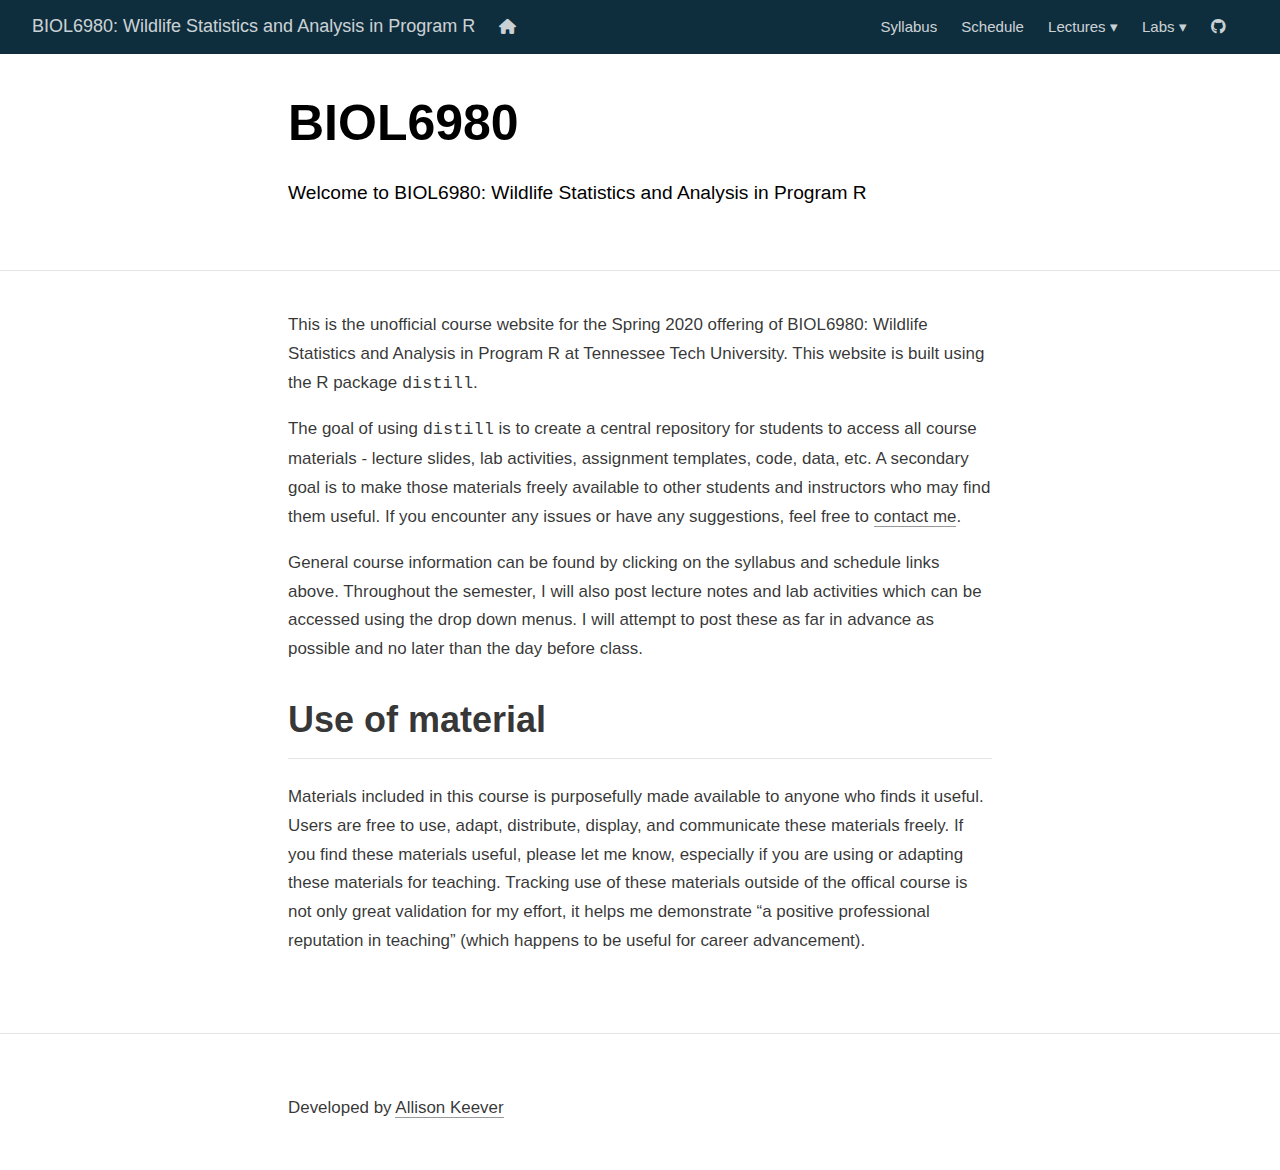
==== docs/index.html @ 0ca88bdc "Sets up structure of website" ====
<!DOCTYPE html>

<html xmlns="http://www.w3.org/1999/xhtml" lang="" xml:lang="">

<head>
  <meta charset="utf-8"/>
  <meta name="viewport" content="width=device-width, initial-scale=1"/>
  <meta http-equiv="X-UA-Compatible" content="IE=Edge,chrome=1"/>
  <meta name="generator" content="distill" />

  <style type="text/css">
  /* Hide doc at startup (prevent jankiness while JS renders/transforms) */
  body {
    visibility: hidden;
  }
  </style>

 <!--radix_placeholder_import_source-->
 <!--/radix_placeholder_import_source-->

<style type="text/css">code{white-space: pre;}</style>
<style type="text/css" data-origin="pandoc">
pre > code.sourceCode { white-space: pre; position: relative; }
pre > code.sourceCode > span { display: inline-block; line-height: 1.25; }
pre > code.sourceCode > span:empty { height: 1.2em; }
.sourceCode { overflow: visible; }
code.sourceCode > span { color: inherit; text-decoration: inherit; }
div.sourceCode { margin: 1em 0; }
pre.sourceCode { margin: 0; }
@media screen {
div.sourceCode { overflow: auto; }
}
@media print {
pre > code.sourceCode { white-space: pre-wrap; }
pre > code.sourceCode > span { text-indent: -5em; padding-left: 5em; }
}
pre.numberSource code
  { counter-reset: source-line 0; }
pre.numberSource code > span
  { position: relative; left: -4em; counter-increment: source-line; }
pre.numberSource code > span > a:first-child::before
  { content: counter(source-line);
    position: relative; left: -1em; text-align: right; vertical-align: baseline;
    border: none; display: inline-block;
    -webkit-touch-callout: none; -webkit-user-select: none;
    -khtml-user-select: none; -moz-user-select: none;
    -ms-user-select: none; user-select: none;
    padding: 0 4px; width: 4em;
    color: #aaaaaa;
  }
pre.numberSource { margin-left: 3em; border-left: 1px solid #aaaaaa;  padding-left: 4px; }
div.sourceCode
  { color: #00769e; background-color: #f1f3f5; }
@media screen {
pre > code.sourceCode > span > a:first-child::before { text-decoration: underline; }
}
code span { color: #00769e; } /* Normal */
code span.al { color: #ad0000; } /* Alert */
code span.an { color: #5e5e5e; } /* Annotation */
code span.at { color: #657422; } /* Attribute */
code span.bn { color: #ad0000; } /* BaseN */
code span.bu { } /* BuiltIn */
code span.cf { color: #00769e; } /* ControlFlow */
code span.ch { color: #20794d; } /* Char */
code span.cn { color: #8f5902; } /* Constant */
code span.co { color: #5e5e5e; } /* Comment */
code span.cv { color: #5e5e5e; font-style: italic; } /* CommentVar */
code span.do { color: #5e5e5e; font-style: italic; } /* Documentation */
code span.dt { color: #ad0000; } /* DataType */
code span.dv { color: #ad0000; } /* DecVal */
code span.er { color: #ad0000; } /* Error */
code span.ex { } /* Extension */
code span.fl { color: #ad0000; } /* Float */
code span.fu { color: #4758ab; } /* Function */
code span.im { } /* Import */
code span.in { color: #5e5e5e; } /* Information */
code span.kw { color: #00769e; } /* Keyword */
code span.op { color: #5e5e5e; } /* Operator */
code span.ot { color: #00769e; } /* Other */
code span.pp { color: #ad0000; } /* Preprocessor */
code span.sc { color: #5e5e5e; } /* SpecialChar */
code span.ss { color: #20794d; } /* SpecialString */
code span.st { color: #20794d; } /* String */
code span.va { color: #111111; } /* Variable */
code span.vs { color: #20794d; } /* VerbatimString */
code span.wa { color: #5e5e5e; font-style: italic; } /* Warning */
</style>


  <!--radix_placeholder_meta_tags-->
  <title>BIOL6980: Wildlife Statistics and Analysis in Program R: BIOL6980</title>

  <meta property="description" itemprop="description" content="Welcome to BIOL6980: Wildlife Statistics and Analysis in Program R"/>



  <!--  https://developers.facebook.com/docs/sharing/webmasters#markup -->
  <meta property="og:title" content="BIOL6980: Wildlife Statistics and Analysis in Program R: BIOL6980"/>
  <meta property="og:type" content="article"/>
  <meta property="og:description" content="Welcome to BIOL6980: Wildlife Statistics and Analysis in Program R"/>
  <meta property="og:locale" content="en_US"/>
  <meta property="og:site_name" content="BIOL6980: Wildlife Statistics and Analysis in Program R"/>

  <!--  https://dev.twitter.com/cards/types/summary -->
  <meta property="twitter:card" content="summary"/>
  <meta property="twitter:title" content="BIOL6980: Wildlife Statistics and Analysis in Program R: BIOL6980"/>
  <meta property="twitter:description" content="Welcome to BIOL6980: Wildlife Statistics and Analysis in Program R"/>

  <!--/radix_placeholder_meta_tags-->
  <!--radix_placeholder_rmarkdown_metadata-->

  <script type="text/json" id="radix-rmarkdown-metadata">
  {"type":"list","attributes":{"names":{"type":"character","attributes":{},"value":["title","description","site"]}},"value":[{"type":"character","attributes":{},"value":["BIOL6980"]},{"type":"character","attributes":{},"value":["Welcome to BIOL6980: Wildlife Statistics and Analysis in Program R \n"]},{"type":"character","attributes":{},"value":["distill::distill_website"]}]}
  </script>
  <!--/radix_placeholder_rmarkdown_metadata-->
  <!--radix_placeholder_navigation_in_header-->
  <meta name="distill:offset" content=""/>

  <script type="application/javascript">

    window.headroom_prevent_pin = false;

    window.document.addEventListener("DOMContentLoaded", function (event) {

      // initialize headroom for banner
      var header = $('header').get(0);
      var headerHeight = header.offsetHeight;
      var headroom = new Headroom(header, {
        tolerance: 5,
        onPin : function() {
          if (window.headroom_prevent_pin) {
            window.headroom_prevent_pin = false;
            headroom.unpin();
          }
        }
      });
      headroom.init();
      if(window.location.hash)
        headroom.unpin();
      $(header).addClass('headroom--transition');

      // offset scroll location for banner on hash change
      // (see: https://github.com/WickyNilliams/headroom.js/issues/38)
      window.addEventListener("hashchange", function(event) {
        window.scrollTo(0, window.pageYOffset - (headerHeight + 25));
      });

      // responsive menu
      $('.distill-site-header').each(function(i, val) {
        var topnav = $(this);
        var toggle = topnav.find('.nav-toggle');
        toggle.on('click', function() {
          topnav.toggleClass('responsive');
        });
      });

      // nav dropdowns
      $('.nav-dropbtn').click(function(e) {
        $(this).next('.nav-dropdown-content').toggleClass('nav-dropdown-active');
        $(this).parent().siblings('.nav-dropdown')
           .children('.nav-dropdown-content').removeClass('nav-dropdown-active');
      });
      $("body").click(function(e){
        $('.nav-dropdown-content').removeClass('nav-dropdown-active');
      });
      $(".nav-dropdown").click(function(e){
        e.stopPropagation();
      });
    });
  </script>

  <style type="text/css">

  /* Theme (user-documented overrideables for nav appearance) */

  .distill-site-nav {
    color: rgba(255, 255, 255, 0.8);
    background-color: #0F2E3D;
    font-size: 15px;
    font-weight: 300;
  }

  .distill-site-nav a {
    color: inherit;
    text-decoration: none;
  }

  .distill-site-nav a:hover {
    color: white;
  }

  @media print {
    .distill-site-nav {
      display: none;
    }
  }

  .distill-site-header {

  }

  .distill-site-footer {

  }


  /* Site Header */

  .distill-site-header {
    width: 100%;
    box-sizing: border-box;
    z-index: 3;
  }

  .distill-site-header .nav-left {
    display: inline-block;
    margin-left: 8px;
  }

  @media screen and (max-width: 768px) {
    .distill-site-header .nav-left {
      margin-left: 0;
    }
  }


  .distill-site-header .nav-right {
    float: right;
    margin-right: 8px;
  }

  .distill-site-header a,
  .distill-site-header .title {
    display: inline-block;
    text-align: center;
    padding: 14px 10px 14px 10px;
  }

  .distill-site-header .title {
    font-size: 18px;
    min-width: 150px;
  }

  .distill-site-header .logo {
    padding: 0;
  }

  .distill-site-header .logo img {
    display: none;
    max-height: 20px;
    width: auto;
    margin-bottom: -4px;
  }

  .distill-site-header .nav-image img {
    max-height: 18px;
    width: auto;
    display: inline-block;
    margin-bottom: -3px;
  }



  @media screen and (min-width: 1000px) {
    .distill-site-header .logo img {
      display: inline-block;
    }
    .distill-site-header .nav-left {
      margin-left: 20px;
    }
    .distill-site-header .nav-right {
      margin-right: 20px;
    }
    .distill-site-header .title {
      padding-left: 12px;
    }
  }


  .distill-site-header .nav-toggle {
    display: none;
  }

  .nav-dropdown {
    display: inline-block;
    position: relative;
  }

  .nav-dropdown .nav-dropbtn {
    border: none;
    outline: none;
    color: rgba(255, 255, 255, 0.8);
    padding: 16px 10px;
    background-color: transparent;
    font-family: inherit;
    font-size: inherit;
    font-weight: inherit;
    margin: 0;
    margin-top: 1px;
    z-index: 2;
  }

  .nav-dropdown-content {
    display: none;
    position: absolute;
    background-color: white;
    min-width: 200px;
    border: 1px solid rgba(0,0,0,0.15);
    border-radius: 4px;
    box-shadow: 0px 8px 16px 0px rgba(0,0,0,0.1);
    z-index: 1;
    margin-top: 2px;
    white-space: nowrap;
    padding-top: 4px;
    padding-bottom: 4px;
  }

  .nav-dropdown-content hr {
    margin-top: 4px;
    margin-bottom: 4px;
    border: none;
    border-bottom: 1px solid rgba(0, 0, 0, 0.1);
  }

  .nav-dropdown-active {
    display: block;
  }

  .nav-dropdown-content a, .nav-dropdown-content .nav-dropdown-header {
    color: black;
    padding: 6px 24px;
    text-decoration: none;
    display: block;
    text-align: left;
  }

  .nav-dropdown-content .nav-dropdown-header {
    display: block;
    padding: 5px 24px;
    padding-bottom: 0;
    text-transform: uppercase;
    font-size: 14px;
    color: #999999;
    white-space: nowrap;
  }

  .nav-dropdown:hover .nav-dropbtn {
    color: white;
  }

  .nav-dropdown-content a:hover {
    background-color: #ddd;
    color: black;
  }

  .nav-right .nav-dropdown-content {
    margin-left: -45%;
    right: 0;
  }

  @media screen and (max-width: 768px) {
    .distill-site-header a, .distill-site-header .nav-dropdown  {display: none;}
    .distill-site-header a.nav-toggle {
      float: right;
      display: block;
    }
    .distill-site-header .title {
      margin-left: 0;
    }
    .distill-site-header .nav-right {
      margin-right: 0;
    }
    .distill-site-header {
      overflow: hidden;
    }
    .nav-right .nav-dropdown-content {
      margin-left: 0;
    }
  }


  @media screen and (max-width: 768px) {
    .distill-site-header.responsive {position: relative; min-height: 500px; }
    .distill-site-header.responsive a.nav-toggle {
      position: absolute;
      right: 0;
      top: 0;
    }
    .distill-site-header.responsive a,
    .distill-site-header.responsive .nav-dropdown {
      display: block;
      text-align: left;
    }
    .distill-site-header.responsive .nav-left,
    .distill-site-header.responsive .nav-right {
      width: 100%;
    }
    .distill-site-header.responsive .nav-dropdown {float: none;}
    .distill-site-header.responsive .nav-dropdown-content {position: relative;}
    .distill-site-header.responsive .nav-dropdown .nav-dropbtn {
      display: block;
      width: 100%;
      text-align: left;
    }
  }

  /* Site Footer */

  .distill-site-footer {
    width: 100%;
    overflow: hidden;
    box-sizing: border-box;
    z-index: 3;
    margin-top: 30px;
    padding-top: 30px;
    padding-bottom: 30px;
    text-align: center;
  }

  /* Headroom */

  d-title {
    padding-top: 6rem;
  }

  @media print {
    d-title {
      padding-top: 4rem;
    }
  }

  .headroom {
    z-index: 1000;
    position: fixed;
    top: 0;
    left: 0;
    right: 0;
  }

  .headroom--transition {
    transition: all .4s ease-in-out;
  }

  .headroom--unpinned {
    top: -100px;
  }

  .headroom--pinned {
    top: 0;
  }

  /* adjust viewport for navbar height */
  /* helps vertically center bootstrap (non-distill) content */
  .min-vh-100 {
    min-height: calc(100vh - 100px) !important;
  }

  </style>

  <script src="site_libs/jquery-3.6.0/jquery-3.6.0.min.js"></script>
  <link href="site_libs/font-awesome-6.4.2/css/all.min.css" rel="stylesheet"/>
  <link href="site_libs/font-awesome-6.4.2/css/v4-shims.min.css" rel="stylesheet"/>
  <script src="site_libs/headroom-0.9.4/headroom.min.js"></script>
  <script src="site_libs/autocomplete-0.37.1/autocomplete.min.js"></script>
  <script src="site_libs/fuse-6.4.1/fuse.min.js"></script>

  <script type="application/javascript">

  function getMeta(metaName) {
    var metas = document.getElementsByTagName('meta');
    for (let i = 0; i < metas.length; i++) {
      if (metas[i].getAttribute('name') === metaName) {
        return metas[i].getAttribute('content');
      }
    }
    return '';
  }

  function offsetURL(url) {
    var offset = getMeta('distill:offset');
    return offset ? offset + '/' + url : url;
  }

  function createFuseIndex() {

    // create fuse index
    var options = {
      keys: [
        { name: 'title', weight: 20 },
        { name: 'categories', weight: 15 },
        { name: 'description', weight: 10 },
        { name: 'contents', weight: 5 },
      ],
      ignoreLocation: true,
      threshold: 0
    };
    var fuse = new window.Fuse([], options);

    // fetch the main search.json
    return fetch(offsetURL('search.json'))
      .then(function(response) {
        if (response.status == 200) {
          return response.json().then(function(json) {
            // index main articles
            json.articles.forEach(function(article) {
              fuse.add(article);
            });
            // download collections and index their articles
            return Promise.all(json.collections.map(function(collection) {
              return fetch(offsetURL(collection)).then(function(response) {
                if (response.status === 200) {
                  return response.json().then(function(articles) {
                    articles.forEach(function(article) {
                      fuse.add(article);
                    });
                  })
                } else {
                  return Promise.reject(
                    new Error('Unexpected status from search index request: ' +
                              response.status)
                  );
                }
              });
            })).then(function() {
              return fuse;
            });
          });

        } else {
          return Promise.reject(
            new Error('Unexpected status from search index request: ' +
                        response.status)
          );
        }
      });
  }

  window.document.addEventListener("DOMContentLoaded", function (event) {

    // get search element (bail if we don't have one)
    var searchEl = window.document.getElementById('distill-search');
    if (!searchEl)
      return;

    createFuseIndex()
      .then(function(fuse) {

        // make search box visible
        searchEl.classList.remove('hidden');

        // initialize autocomplete
        var options = {
          autoselect: true,
          hint: false,
          minLength: 2,
        };
        window.autocomplete(searchEl, options, [{
          source: function(query, callback) {
            const searchOptions = {
              isCaseSensitive: false,
              shouldSort: true,
              minMatchCharLength: 2,
              limit: 10,
            };
            var results = fuse.search(query, searchOptions);
            callback(results
              .map(function(result) { return result.item; })
            );
          },
          templates: {
            suggestion: function(suggestion) {
              var img = suggestion.preview && Object.keys(suggestion.preview).length > 0
                ? `<img src="${offsetURL(suggestion.preview)}"</img>`
                : '';
              var html = `
                <div class="search-item">
                  <h3>${suggestion.title}</h3>
                  <div class="search-item-description">
                    ${suggestion.description || ''}
                  </div>
                  <div class="search-item-preview">
                    ${img}
                  </div>
                </div>
              `;
              return html;
            }
          }
        }]).on('autocomplete:selected', function(event, suggestion) {
          window.location.href = offsetURL(suggestion.path);
        });
        // remove inline display style on autocompleter (we want to
        // manage responsive display via css)
        $('.algolia-autocomplete').css("display", "");
      })
      .catch(function(error) {
        console.log(error);
      });

  });

  </script>

  <style type="text/css">

  .nav-search {
    font-size: x-small;
  }

  /* Algolioa Autocomplete */

  .algolia-autocomplete {
    display: inline-block;
    margin-left: 10px;
    vertical-align: sub;
    background-color: white;
    color: black;
    padding: 6px;
    padding-top: 8px;
    padding-bottom: 0;
    border-radius: 6px;
    border: 1px #0F2E3D solid;
    width: 180px;
  }


  @media screen and (max-width: 768px) {
    .distill-site-nav .algolia-autocomplete {
      display: none;
      visibility: hidden;
    }
    .distill-site-nav.responsive .algolia-autocomplete {
      display: inline-block;
      visibility: visible;
    }
    .distill-site-nav.responsive .algolia-autocomplete .aa-dropdown-menu {
      margin-left: 0;
      width: 400px;
      max-height: 400px;
    }
  }

  .algolia-autocomplete .aa-input, .algolia-autocomplete .aa-hint {
    width: 90%;
    outline: none;
    border: none;
  }

  .algolia-autocomplete .aa-hint {
    color: #999;
  }
  .algolia-autocomplete .aa-dropdown-menu {
    width: 550px;
    max-height: 70vh;
    overflow-x: visible;
    overflow-y: scroll;
    padding: 5px;
    margin-top: 3px;
    margin-left: -150px;
    background-color: #fff;
    border-radius: 5px;
    border: 1px solid #999;
    border-top: none;
  }

  .algolia-autocomplete .aa-dropdown-menu .aa-suggestion {
    cursor: pointer;
    padding: 5px 4px;
    border-bottom: 1px solid #eee;
  }

  .algolia-autocomplete .aa-dropdown-menu .aa-suggestion:last-of-type {
    border-bottom: none;
    margin-bottom: 2px;
  }

  .algolia-autocomplete .aa-dropdown-menu .aa-suggestion .search-item {
    overflow: hidden;
    font-size: 0.8em;
    line-height: 1.4em;
  }

  .algolia-autocomplete .aa-dropdown-menu .aa-suggestion .search-item h3 {
    font-size: 1rem;
    margin-block-start: 0;
    margin-block-end: 5px;
  }

  .algolia-autocomplete .aa-dropdown-menu .aa-suggestion .search-item-description {
    display: inline-block;
    overflow: hidden;
    height: 2.8em;
    width: 80%;
    margin-right: 4%;
  }

  .algolia-autocomplete .aa-dropdown-menu .aa-suggestion .search-item-preview {
    display: inline-block;
    width: 15%;
  }

  .algolia-autocomplete .aa-dropdown-menu .aa-suggestion .search-item-preview img {
    height: 3em;
    width: auto;
    display: none;
  }

  .algolia-autocomplete .aa-dropdown-menu .aa-suggestion .search-item-preview img[src] {
    display: initial;
  }

  .algolia-autocomplete .aa-dropdown-menu .aa-suggestion.aa-cursor {
    background-color: #eee;
  }
  .algolia-autocomplete .aa-dropdown-menu .aa-suggestion em {
    font-weight: bold;
    font-style: normal;
  }

  </style>


  <!--/radix_placeholder_navigation_in_header-->
  <!--radix_placeholder_distill-->

  <style type="text/css">

  body {
    background-color: white;
  }

  .pandoc-table {
    width: 100%;
  }

  .pandoc-table>caption {
    margin-bottom: 10px;
  }

  .pandoc-table th:not([align]) {
    text-align: left;
  }

  .pagedtable-footer {
    font-size: 15px;
  }

  d-byline .byline {
    grid-template-columns: 2fr 2fr;
  }

  d-byline .byline h3 {
    margin-block-start: 1.5em;
  }

  d-byline .byline .authors-affiliations h3 {
    margin-block-start: 0.5em;
  }

  .authors-affiliations .orcid-id {
    width: 16px;
    height:16px;
    margin-left: 4px;
    margin-right: 4px;
    vertical-align: middle;
    padding-bottom: 2px;
  }

  d-title .dt-tags {
    margin-top: 1em;
    grid-column: text;
  }

  .dt-tags .dt-tag {
    text-decoration: none;
    display: inline-block;
    color: rgba(0,0,0,0.6);
    padding: 0em 0.4em;
    margin-right: 0.5em;
    margin-bottom: 0.4em;
    font-size: 70%;
    border: 1px solid rgba(0,0,0,0.2);
    border-radius: 3px;
    text-transform: uppercase;
    font-weight: 500;
  }

  d-article table.gt_table td,
  d-article table.gt_table th {
    border-bottom: none;
    font-size: 100%;
  }

  .html-widget {
    margin-bottom: 2.0em;
  }

  .l-screen-inset {
    padding-right: 16px;
  }

  .l-screen .caption {
    margin-left: 10px;
  }

  .shaded {
    background: rgb(247, 247, 247);
    padding-top: 20px;
    padding-bottom: 20px;
    border-top: 1px solid rgba(0, 0, 0, 0.1);
    border-bottom: 1px solid rgba(0, 0, 0, 0.1);
  }

  .shaded .html-widget {
    margin-bottom: 0;
    border: 1px solid rgba(0, 0, 0, 0.1);
  }

  .shaded .shaded-content {
    background: white;
  }

  .text-output {
    margin-top: 0;
    line-height: 1.5em;
  }

  .hidden {
    display: none !important;
  }

  hr.section-separator {
    border: none;
    border-top: 1px solid rgba(0, 0, 0, 0.1);
    margin: 0px;
  }


  d-byline {
    border-top: none;
  }

  d-article {
    padding-top: 2.5rem;
    padding-bottom: 30px;
    border-top: none;
  }

  d-appendix {
    padding-top: 30px;
  }

  d-article>p>img {
    width: 100%;
  }

  d-article h2 {
    margin: 1rem 0 1.5rem 0;
  }

  d-article h3 {
    margin-top: 1.5rem;
  }

  d-article iframe {
    border: 1px solid rgba(0, 0, 0, 0.1);
    margin-bottom: 2.0em;
    width: 100%;
  }

  /* Tweak code blocks */

  d-article div.sourceCode code,
  d-article pre code {
    font-family: Consolas, Monaco, 'Andale Mono', 'Ubuntu Mono', monospace;
  }

  d-article pre,
  d-article div.sourceCode,
  d-article div.sourceCode pre {
    overflow: auto;
  }

  d-article div.sourceCode {
    background-color: white;
  }

  d-article div.sourceCode pre {
    padding-left: 10px;
    font-size: 12px;
    border-left: 2px solid rgba(0,0,0,0.1);
  }

  d-article pre {
    font-size: 12px;
    color: black;
    background: none;
    margin-top: 0;
    text-align: left;
    white-space: pre;
    word-spacing: normal;
    word-break: normal;
    word-wrap: normal;
    line-height: 1.5;

    -moz-tab-size: 4;
    -o-tab-size: 4;
    tab-size: 4;

    -webkit-hyphens: none;
    -moz-hyphens: none;
    -ms-hyphens: none;
    hyphens: none;
  }

  d-article pre a {
    border-bottom: none;
  }

  d-article pre a:hover {
    border-bottom: none;
    text-decoration: underline;
  }

  d-article details {
    grid-column: text;
    margin-bottom: 0.8em;
  }

  @media(min-width: 768px) {

  d-article pre,
  d-article div.sourceCode,
  d-article div.sourceCode pre {
    overflow: visible !important;
  }

  d-article div.sourceCode pre {
    padding-left: 18px;
    font-size: 14px;
  }

  /* tweak for Pandoc numbered line within distill */
  d-article pre.numberSource code > span {
      left: -2em;
  }

  d-article pre {
    font-size: 14px;
  }

  }

  figure img.external {
    background: white;
    border: 1px solid rgba(0, 0, 0, 0.1);
    box-shadow: 0 1px 8px rgba(0, 0, 0, 0.1);
    padding: 18px;
    box-sizing: border-box;
  }

  /* CSS for d-contents */

  .d-contents {
    grid-column: text;
    color: rgba(0,0,0,0.8);
    font-size: 0.9em;
    padding-bottom: 1em;
    margin-bottom: 1em;
    padding-bottom: 0.5em;
    margin-bottom: 1em;
    padding-left: 0.25em;
    justify-self: start;
  }

  @media(min-width: 1000px) {
    .d-contents.d-contents-float {
      height: 0;
      grid-column-start: 1;
      grid-column-end: 4;
      justify-self: center;
      padding-right: 3em;
      padding-left: 2em;
    }
  }

  .d-contents nav h3 {
    font-size: 18px;
    margin-top: 0;
    margin-bottom: 1em;
  }

  .d-contents li {
    list-style-type: none
  }

  .d-contents nav > ul {
    padding-left: 0;
  }

  .d-contents ul {
    padding-left: 1em
  }

  .d-contents nav ul li {
    margin-top: 0.6em;
    margin-bottom: 0.2em;
  }

  .d-contents nav a {
    font-size: 13px;
    border-bottom: none;
    text-decoration: none
    color: rgba(0, 0, 0, 0.8);
  }

  .d-contents nav a:hover {
    text-decoration: underline solid rgba(0, 0, 0, 0.6)
  }

  .d-contents nav > ul > li > a {
    font-weight: 600;
  }

  .d-contents nav > ul > li > ul {
    font-weight: inherit;
  }

  .d-contents nav > ul > li > ul > li {
    margin-top: 0.2em;
  }


  .d-contents nav ul {
    margin-top: 0;
    margin-bottom: 0.25em;
  }

  .d-article-with-toc h2:nth-child(2) {
    margin-top: 0;
  }


  /* Figure */

  .figure {
    position: relative;
    margin-bottom: 2.5em;
    margin-top: 1.5em;
  }

  .figure .caption {
    color: rgba(0, 0, 0, 0.6);
    font-size: 12px;
    line-height: 1.5em;
  }

  .figure img.external {
    background: white;
    border: 1px solid rgba(0, 0, 0, 0.1);
    box-shadow: 0 1px 8px rgba(0, 0, 0, 0.1);
    padding: 18px;
    box-sizing: border-box;
  }

  .figure .caption a {
    color: rgba(0, 0, 0, 0.6);
  }

  .figure .caption b,
  .figure .caption strong, {
    font-weight: 600;
    color: rgba(0, 0, 0, 1.0);
  }

  /* Citations */

  d-article .citation {
    color: inherit;
    cursor: inherit;
  }

  div.hanging-indent{
    margin-left: 1em; text-indent: -1em;
  }

  /* Citation hover box */

  .tippy-box[data-theme~=light-border] {
    background-color: rgba(250, 250, 250, 0.95);
  }

  .tippy-content > p {
    margin-bottom: 0;
    padding: 2px;
  }


  /* Tweak 1000px media break to show more text */

  @media(min-width: 1000px) {
    .base-grid,
    distill-header,
    d-title,
    d-abstract,
    d-article,
    d-appendix,
    distill-appendix,
    d-byline,
    d-footnote-list,
    d-citation-list,
    distill-footer {
      grid-template-columns: [screen-start] 1fr [page-start kicker-start] 80px [middle-start] 50px [text-start kicker-end] 65px 65px 65px 65px 65px 65px 65px 65px [text-end gutter-start] 65px [middle-end] 65px [page-end gutter-end] 1fr [screen-end];
      grid-column-gap: 16px;
    }

    .grid {
      grid-column-gap: 16px;
    }

    d-article {
      font-size: 1.06rem;
      line-height: 1.7em;
    }
    figure .caption, .figure .caption, figure figcaption {
      font-size: 13px;
    }
  }

  @media(min-width: 1180px) {
    .base-grid,
    distill-header,
    d-title,
    d-abstract,
    d-article,
    d-appendix,
    distill-appendix,
    d-byline,
    d-footnote-list,
    d-citation-list,
    distill-footer {
      grid-template-columns: [screen-start] 1fr [page-start kicker-start] 60px [middle-start] 60px [text-start kicker-end] 60px 60px 60px 60px 60px 60px 60px 60px [text-end gutter-start] 60px [middle-end] 60px [page-end gutter-end] 1fr [screen-end];
      grid-column-gap: 32px;
    }

    .grid {
      grid-column-gap: 32px;
    }
  }


  /* Get the citation styles for the appendix (not auto-injected on render since
     we do our own rendering of the citation appendix) */

  d-appendix .citation-appendix,
  .d-appendix .citation-appendix {
    font-size: 11px;
    line-height: 15px;
    border-left: 1px solid rgba(0, 0, 0, 0.1);
    padding-left: 18px;
    border: 1px solid rgba(0,0,0,0.1);
    background: rgba(0, 0, 0, 0.02);
    padding: 10px 18px;
    border-radius: 3px;
    color: rgba(150, 150, 150, 1);
    overflow: hidden;
    margin-top: -12px;
    white-space: pre-wrap;
    word-wrap: break-word;
  }

  /* Include appendix styles here so they can be overridden */

  d-appendix {
    contain: layout style;
    font-size: 0.8em;
    line-height: 1.7em;
    margin-top: 60px;
    margin-bottom: 0;
    border-top: 1px solid rgba(0, 0, 0, 0.1);
    color: rgba(0,0,0,0.5);
    padding-top: 60px;
    padding-bottom: 48px;
  }

  d-appendix h3 {
    grid-column: page-start / text-start;
    font-size: 15px;
    font-weight: 500;
    margin-top: 1em;
    margin-bottom: 0;
    color: rgba(0,0,0,0.65);
  }

  d-appendix h3 + * {
    margin-top: 1em;
  }

  d-appendix ol {
    padding: 0 0 0 15px;
  }

  @media (min-width: 768px) {
    d-appendix ol {
      padding: 0 0 0 30px;
      margin-left: -30px;
    }
  }

  d-appendix li {
    margin-bottom: 1em;
  }

  d-appendix a {
    color: rgba(0, 0, 0, 0.6);
  }

  d-appendix > * {
    grid-column: text;
  }

  d-appendix > d-footnote-list,
  d-appendix > d-citation-list,
  d-appendix > distill-appendix {
    grid-column: screen;
  }

  /* Include footnote styles here so they can be overridden */

  d-footnote-list {
    contain: layout style;
  }

  d-footnote-list > * {
    grid-column: text;
  }

  d-footnote-list a.footnote-backlink {
    color: rgba(0,0,0,0.3);
    padding-left: 0.5em;
  }



  /* Anchor.js */

  .anchorjs-link {
    /*transition: all .25s linear; */
    text-decoration: none;
    border-bottom: none;
  }
  *:hover > .anchorjs-link {
    margin-left: -1.125em !important;
    text-decoration: none;
    border-bottom: none;
  }

  /* Social footer */

  .social_footer {
    margin-top: 30px;
    margin-bottom: 0;
    color: rgba(0,0,0,0.67);
  }

  .disqus-comments {
    margin-right: 30px;
  }

  .disqus-comment-count {
    border-bottom: 1px solid rgba(0, 0, 0, 0.4);
    cursor: pointer;
  }

  #disqus_thread {
    margin-top: 30px;
  }

  .article-sharing a {
    border-bottom: none;
    margin-right: 8px;
  }

  .article-sharing a:hover {
    border-bottom: none;
  }

  .sidebar-section.subscribe {
    font-size: 12px;
    line-height: 1.6em;
  }

  .subscribe p {
    margin-bottom: 0.5em;
  }


  .article-footer .subscribe {
    font-size: 15px;
    margin-top: 45px;
  }


  .sidebar-section.custom {
    font-size: 12px;
    line-height: 1.6em;
  }

  .custom p {
    margin-bottom: 0.5em;
  }

  /* Styles for listing layout (hide title) */
  .layout-listing d-title, .layout-listing .d-title {
    display: none;
  }

  /* Styles for posts lists (not auto-injected) */


  .posts-with-sidebar {
    padding-left: 45px;
    padding-right: 45px;
  }

  .posts-list .description h2,
  .posts-list .description p {
    font-family: -apple-system, BlinkMacSystemFont, "Segoe UI", Roboto, Oxygen, Ubuntu, Cantarell, "Fira Sans", "Droid Sans", "Helvetica Neue", Arial, sans-serif;
  }

  .posts-list .description h2 {
    font-weight: 700;
    border-bottom: none;
    padding-bottom: 0;
  }

  .posts-list h2.post-tag {
    border-bottom: 1px solid rgba(0, 0, 0, 0.2);
    padding-bottom: 12px;
  }
  .posts-list {
    margin-top: 60px;
    margin-bottom: 24px;
  }

  .posts-list .post-preview {
    text-decoration: none;
    overflow: hidden;
    display: block;
    border-bottom: 1px solid rgba(0, 0, 0, 0.1);
    padding: 24px 0;
  }

  .post-preview-last {
    border-bottom: none !important;
  }

  .posts-list .posts-list-caption {
    grid-column: screen;
    font-weight: 400;
  }

  .posts-list .post-preview h2 {
    margin: 0 0 6px 0;
    line-height: 1.2em;
    font-style: normal;
    font-size: 24px;
  }

  .posts-list .post-preview p {
    margin: 0 0 12px 0;
    line-height: 1.4em;
    font-size: 16px;
  }

  .posts-list .post-preview .thumbnail {
    box-sizing: border-box;
    margin-bottom: 24px;
    position: relative;
    max-width: 500px;
  }
  .posts-list .post-preview img {
    width: 100%;
    display: block;
  }

  .posts-list .metadata {
    font-size: 12px;
    line-height: 1.4em;
    margin-bottom: 18px;
  }

  .posts-list .metadata > * {
    display: inline-block;
  }

  .posts-list .metadata .publishedDate {
    margin-right: 2em;
  }

  .posts-list .metadata .dt-authors {
    display: block;
    margin-top: 0.3em;
    margin-right: 2em;
  }

  .posts-list .dt-tags {
    display: block;
    line-height: 1em;
  }

  .posts-list .dt-tags .dt-tag {
    display: inline-block;
    color: rgba(0,0,0,0.6);
    padding: 0.3em 0.4em;
    margin-right: 0.2em;
    margin-bottom: 0.4em;
    font-size: 60%;
    border: 1px solid rgba(0,0,0,0.2);
    border-radius: 3px;
    text-transform: uppercase;
    font-weight: 500;
  }

  .posts-list img {
    opacity: 1;
  }

  .posts-list img[data-src] {
    opacity: 0;
  }

  .posts-more {
    clear: both;
  }


  .posts-sidebar {
    font-size: 16px;
  }

  .posts-sidebar h3 {
    font-size: 16px;
    margin-top: 0;
    margin-bottom: 0.5em;
    font-weight: 400;
    text-transform: uppercase;
  }

  .sidebar-section {
    margin-bottom: 30px;
  }

  .categories ul {
    list-style-type: none;
    margin: 0;
    padding: 0;
  }

  .categories li {
    color: rgba(0, 0, 0, 0.8);
    margin-bottom: 0;
  }

  .categories li>a {
    border-bottom: none;
  }

  .categories li>a:hover {
    border-bottom: 1px solid rgba(0, 0, 0, 0.4);
  }

  .categories .active {
    font-weight: 600;
  }

  .categories .category-count {
    color: rgba(0, 0, 0, 0.4);
  }


  @media(min-width: 768px) {
    .posts-list .post-preview h2 {
      font-size: 26px;
    }
    .posts-list .post-preview .thumbnail {
      float: right;
      width: 30%;
      margin-bottom: 0;
    }
    .posts-list .post-preview .description {
      float: left;
      width: 45%;
    }
    .posts-list .post-preview .metadata {
      float: left;
      width: 20%;
      margin-top: 8px;
    }
    .posts-list .post-preview p {
      margin: 0 0 12px 0;
      line-height: 1.5em;
      font-size: 16px;
    }
    .posts-with-sidebar .posts-list {
      float: left;
      width: 75%;
    }
    .posts-with-sidebar .posts-sidebar {
      float: right;
      width: 20%;
      margin-top: 60px;
      padding-top: 24px;
      padding-bottom: 24px;
    }
  }


  /* Improve display for browsers without grid (IE/Edge <= 15) */

  .downlevel {
    line-height: 1.6em;
    font-family: -apple-system, BlinkMacSystemFont, "Segoe UI", Roboto, Oxygen, Ubuntu, Cantarell, "Fira Sans", "Droid Sans", "Helvetica Neue", Arial, sans-serif;
    margin: 0;
  }

  .downlevel .d-title {
    padding-top: 6rem;
    padding-bottom: 1.5rem;
  }

  .downlevel .d-title h1 {
    font-size: 50px;
    font-weight: 700;
    line-height: 1.1em;
    margin: 0 0 0.5rem;
  }

  .downlevel .d-title p {
    font-weight: 300;
    font-size: 1.2rem;
    line-height: 1.55em;
    margin-top: 0;
  }

  .downlevel .d-byline {
    padding-top: 0.8em;
    padding-bottom: 0.8em;
    font-size: 0.8rem;
    line-height: 1.8em;
  }

  .downlevel .section-separator {
    border: none;
    border-top: 1px solid rgba(0, 0, 0, 0.1);
  }

  .downlevel .d-article {
    font-size: 1.06rem;
    line-height: 1.7em;
    padding-top: 1rem;
    padding-bottom: 2rem;
  }


  .downlevel .d-appendix {
    padding-left: 0;
    padding-right: 0;
    max-width: none;
    font-size: 0.8em;
    line-height: 1.7em;
    margin-bottom: 0;
    color: rgba(0,0,0,0.5);
    padding-top: 40px;
    padding-bottom: 48px;
  }

  .downlevel .footnotes ol {
    padding-left: 13px;
  }

  .downlevel .base-grid,
  .downlevel .distill-header,
  .downlevel .d-title,
  .downlevel .d-abstract,
  .downlevel .d-article,
  .downlevel .d-appendix,
  .downlevel .distill-appendix,
  .downlevel .d-byline,
  .downlevel .d-footnote-list,
  .downlevel .d-citation-list,
  .downlevel .distill-footer,
  .downlevel .appendix-bottom,
  .downlevel .posts-container {
    padding-left: 40px;
    padding-right: 40px;
  }

  @media(min-width: 768px) {
    .downlevel .base-grid,
    .downlevel .distill-header,
    .downlevel .d-title,
    .downlevel .d-abstract,
    .downlevel .d-article,
    .downlevel .d-appendix,
    .downlevel .distill-appendix,
    .downlevel .d-byline,
    .downlevel .d-footnote-list,
    .downlevel .d-citation-list,
    .downlevel .distill-footer,
    .downlevel .appendix-bottom,
    .downlevel .posts-container {
    padding-left: 150px;
    padding-right: 150px;
    max-width: 900px;
  }
  }

  .downlevel pre code {
    display: block;
    border-left: 2px solid rgba(0, 0, 0, .1);
    padding: 0 0 0 20px;
    font-size: 14px;
  }

  .downlevel code, .downlevel pre {
    color: black;
    background: none;
    font-family: Consolas, Monaco, 'Andale Mono', 'Ubuntu Mono', monospace;
    text-align: left;
    white-space: pre;
    word-spacing: normal;
    word-break: normal;
    word-wrap: normal;
    line-height: 1.5;

    -moz-tab-size: 4;
    -o-tab-size: 4;
    tab-size: 4;

    -webkit-hyphens: none;
    -moz-hyphens: none;
    -ms-hyphens: none;
    hyphens: none;
  }

  .downlevel .posts-list .post-preview {
    color: inherit;
  }



  </style>

  <script type="application/javascript">

  function is_downlevel_browser() {
    if (bowser.isUnsupportedBrowser({ msie: "12", msedge: "16"},
                                   window.navigator.userAgent)) {
      return true;
    } else {
      return window.load_distill_framework === undefined;
    }
  }

  // show body when load is complete
  function on_load_complete() {

    // add anchors
    if (window.anchors) {
      window.anchors.options.placement = 'left';
      window.anchors.add('d-article > h2, d-article > h3, d-article > h4, d-article > h5');
    }


    // set body to visible
    document.body.style.visibility = 'visible';

    // force redraw for leaflet widgets
    if (window.HTMLWidgets) {
      var maps = window.HTMLWidgets.findAll(".leaflet");
      $.each(maps, function(i, el) {
        var map = this.getMap();
        map.invalidateSize();
        map.eachLayer(function(layer) {
          if (layer instanceof L.TileLayer)
            layer.redraw();
        });
      });
    }

    // trigger 'shown' so htmlwidgets resize
    $('d-article').trigger('shown');
  }

  function init_distill() {

    init_common();

    // create front matter
    var front_matter = $('<d-front-matter></d-front-matter>');
    $('#distill-front-matter').wrap(front_matter);

    // create d-title
    $('.d-title').changeElementType('d-title');

    // separator
    var separator = '<hr class="section-separator" style="clear: both"/>';
    // prepend separator above appendix
    $('.d-byline').before(separator);
    $('.d-article').before(separator);

    // create d-byline
    var byline = $('<d-byline></d-byline>');
    $('.d-byline').replaceWith(byline);

    // create d-article
    var article = $('<d-article></d-article>');
    $('.d-article').wrap(article).children().unwrap();

    // move posts container into article
    $('.posts-container').appendTo($('d-article'));

    // create d-appendix
    $('.d-appendix').changeElementType('d-appendix');

    // flag indicating that we have appendix items
    var appendix = $('.appendix-bottom').children('h3').length > 0;

    // replace footnotes with <d-footnote>
    $('.footnote-ref').each(function(i, val) {
      appendix = true;
      var href = $(this).attr('href');
      var id = href.replace('#', '');
      var fn = $('#' + id);
      var fn_p = $('#' + id + '>p');
      fn_p.find('.footnote-back').remove();
      var text = fn_p.html();
      var dtfn = $('<d-footnote></d-footnote>');
      dtfn.html(text);
      $(this).replaceWith(dtfn);
    });
    // remove footnotes
    $('.footnotes').remove();

    // move refs into #references-listing
    $('#references-listing').replaceWith($('#refs'));

    $('h1.appendix, h2.appendix').each(function(i, val) {
      $(this).changeElementType('h3');
    });
    $('h3.appendix').each(function(i, val) {
      var id = $(this).attr('id');
      $('.d-contents a[href="#' + id + '"]').parent().remove();
      appendix = true;
      $(this).nextUntil($('h1, h2, h3')).addBack().appendTo($('d-appendix'));
    });

    // show d-appendix if we have appendix content
    $("d-appendix").css('display', appendix ? 'grid' : 'none');

    // localize layout chunks to just output
    $('.layout-chunk').each(function(i, val) {

      // capture layout
      var layout = $(this).attr('data-layout');

      // apply layout to markdown level block elements
      var elements = $(this).children().not('details, div.sourceCode, pre, script');
      elements.each(function(i, el) {
        var layout_div = $('<div class="' + layout + '"></div>');
        if (layout_div.hasClass('shaded')) {
          var shaded_content = $('<div class="shaded-content"></div>');
          $(this).wrap(shaded_content);
          $(this).parent().wrap(layout_div);
        } else {
          $(this).wrap(layout_div);
        }
      });


      // unwrap the layout-chunk div
      $(this).children().unwrap();
    });

    // remove code block used to force  highlighting css
    $('.distill-force-highlighting-css').parent().remove();

    // remove empty line numbers inserted by pandoc when using a
    // custom syntax highlighting theme, except when numbering line
    // in code chunk
    $('pre:not(.numberLines) code.sourceCode a:empty').remove();

    // load distill framework
    load_distill_framework();

    // wait for window.distillRunlevel == 4 to do post processing
    function distill_post_process() {

      if (!window.distillRunlevel || window.distillRunlevel < 4)
        return;

      // hide author/affiliations entirely if we have no authors
      var front_matter = JSON.parse($("#distill-front-matter").html());
      var have_authors = front_matter.authors && front_matter.authors.length > 0;
      if (!have_authors)
        $('d-byline').addClass('hidden');

      // article with toc class
      $('.d-contents').parent().addClass('d-article-with-toc');

      // strip links that point to #
      $('.authors-affiliations').find('a[href="#"]').removeAttr('href');

      // add orcid ids
      $('.authors-affiliations').find('.author').each(function(i, el) {
        var orcid_id = front_matter.authors[i].orcidID;
        var author_name = front_matter.authors[i].author
        if (orcid_id) {
          var a = $('<a></a>');
          a.attr('href', 'https://orcid.org/' + orcid_id);
          var img = $('<img></img>');
          img.addClass('orcid-id');
          img.attr('alt', author_name ? 'ORCID ID for ' + author_name : 'ORCID ID');
          img.attr('src','[data-uri]');
          a.append(img);
          $(this).append(a);
        }
      });

      // hide elements of author/affiliations grid that have no value
      function hide_byline_column(caption) {
        $('d-byline').find('h3:contains("' + caption + '")').parent().css('visibility', 'hidden');
      }

      // affiliations
      var have_affiliations = false;
      for (var i = 0; i<front_matter.authors.length; ++i) {
        var author = front_matter.authors[i];
        if (author.affiliation !== "&nbsp;") {
          have_affiliations = true;
          break;
        }
      }
      if (!have_affiliations)
        $('d-byline').find('h3:contains("Affiliations")').css('visibility', 'hidden');

      // published date
      if (!front_matter.publishedDate)
        hide_byline_column("Published");

      // document object identifier
      var doi = $('d-byline').find('h3:contains("DOI")');
      var doi_p = doi.next().empty();
      if (!front_matter.doi) {
        // if we have a citation and valid citationText then link to that
        if ($('#citation').length > 0 && front_matter.citationText) {
          doi.html('Citation');
          $('<a href="#citation"></a>')
            .text(front_matter.citationText)
            .appendTo(doi_p);
        } else {
          hide_byline_column("DOI");
        }
      } else {
        $('<a></a>')
           .attr('href', "https://doi.org/" + front_matter.doi)
           .html(front_matter.doi)
           .appendTo(doi_p);
      }

       // change plural form of authors/affiliations
      if (front_matter.authors.length === 1) {
        var grid = $('.authors-affiliations');
        grid.children('h3:contains("Authors")').text('Author');
        grid.children('h3:contains("Affiliations")').text('Affiliation');
      }

      // remove d-appendix and d-footnote-list local styles
      $('d-appendix > style:first-child').remove();
      $('d-footnote-list > style:first-child').remove();

      // move appendix-bottom entries to the bottom
      $('.appendix-bottom').appendTo('d-appendix').children().unwrap();
      $('.appendix-bottom').remove();

      // hoverable references
      $('span.citation[data-cites]').each(function() {
        const citeChild = $(this).children()[0]
        // Do not process if @xyz has been used without escaping and without bibliography activated
        // https://github.com/rstudio/distill/issues/466
        if (citeChild === undefined) return true

        if (citeChild.nodeName == "D-FOOTNOTE") {
          var fn = citeChild
          $(this).html(fn.shadowRoot.querySelector("sup"))
          $(this).id = fn.id
          fn.remove()
        }
        var refs = $(this).attr('data-cites').split(" ");
        var refHtml = refs.map(function(ref) {
          // Could use CSS.escape too here, we insure backward compatibility in navigator
          return "<p>" + $('div[id="ref-' + ref + '"]').html() + "</p>";
        }).join("\n");
        window.tippy(this, {
          allowHTML: true,
          content: refHtml,
          maxWidth: 500,
          interactive: true,
          interactiveBorder: 10,
          theme: 'light-border',
          placement: 'bottom-start'
        });
      });

      // fix footnotes in tables (#411)
      // replacing broken distill.pub feature
      $('table d-footnote').each(function() {
        // we replace internal showAtNode methode which is triggered when hovering a footnote
        this.hoverBox.showAtNode = function(node) {
          // ported from https://github.com/distillpub/template/pull/105/files
          calcOffset = function(elem) {
              let x = elem.offsetLeft;
              let y = elem.offsetTop;
              // Traverse upwards until an `absolute` element is found or `elem`
              // becomes null.
              while (elem = elem.offsetParent && elem.style.position != 'absolute') {
                  x += elem.offsetLeft;
                  y += elem.offsetTop;
              }

              return { left: x, top: y };
          }
          // https://developer.mozilla.org/en-US/docs/Web/API/HTMLElement/offsetTop
          const bbox = node.getBoundingClientRect();
          const offset = calcOffset(node);
          this.show([offset.left + bbox.width, offset.top + bbox.height]);
        }
      })

      // clear polling timer
      clearInterval(tid);

      // show body now that everything is ready
      on_load_complete();
    }

    var tid = setInterval(distill_post_process, 50);
    distill_post_process();

  }

  function init_downlevel() {

    init_common();

     // insert hr after d-title
    $('.d-title').after($('<hr class="section-separator"/>'));

    // check if we have authors
    var front_matter = JSON.parse($("#distill-front-matter").html());
    var have_authors = front_matter.authors && front_matter.authors.length > 0;

    // manage byline/border
    if (!have_authors)
      $('.d-byline').remove();
    $('.d-byline').after($('<hr class="section-separator"/>'));
    $('.d-byline a').remove();

    // remove toc
    $('.d-contents').remove();

    // move appendix elements
    $('h1.appendix, h2.appendix').each(function(i, val) {
      $(this).changeElementType('h3');
    });
    $('h3.appendix').each(function(i, val) {
      $(this).nextUntil($('h1, h2, h3')).addBack().appendTo($('.d-appendix'));
    });


    // inject headers into references and footnotes
    var refs_header = $('<h3></h3>');
    refs_header.text('References');
    $('#refs').prepend(refs_header);

    var footnotes_header = $('<h3></h3');
    footnotes_header.text('Footnotes');
    $('.footnotes').children('hr').first().replaceWith(footnotes_header);

    // move appendix-bottom entries to the bottom
    $('.appendix-bottom').appendTo('.d-appendix').children().unwrap();
    $('.appendix-bottom').remove();

    // remove appendix if it's empty
    if ($('.d-appendix').children().length === 0)
      $('.d-appendix').remove();

    // prepend separator above appendix
    $('.d-appendix').before($('<hr class="section-separator" style="clear: both"/>'));

    // trim code
    $('pre>code').each(function(i, val) {
      $(this).html($.trim($(this).html()));
    });

    // move posts-container right before article
    $('.posts-container').insertBefore($('.d-article'));

    $('body').addClass('downlevel');

    on_load_complete();
  }


  function init_common() {

    // jquery plugin to change element types
    (function($) {
      $.fn.changeElementType = function(newType) {
        var attrs = {};

        $.each(this[0].attributes, function(idx, attr) {
          attrs[attr.nodeName] = attr.nodeValue;
        });

        this.replaceWith(function() {
          return $("<" + newType + "/>", attrs).append($(this).contents());
        });
      };
    })(jQuery);

    // prevent underline for linked images
    $('a > img').parent().css({'border-bottom' : 'none'});

    // mark non-body figures created by knitr chunks as 100% width
    $('.layout-chunk').each(function(i, val) {
      var figures = $(this).find('img, .html-widget');
      // ignore leaflet img layers (#106)
      figures = figures.filter(':not(img[class*="leaflet"])')
      if ($(this).attr('data-layout') !== "l-body") {
        figures.css('width', '100%');
      } else {
        figures.css('max-width', '100%');
        figures.filter("[width]").each(function(i, val) {
          var fig = $(this);
          fig.css('width', fig.attr('width') + 'px');
        });

      }
    });

    // auto-append index.html to post-preview links in file: protocol
    // and in rstudio ide preview
    $('.post-preview').each(function(i, val) {
      if (window.location.protocol === "file:")
        $(this).attr('href', $(this).attr('href') + "index.html");
    });

    // get rid of index.html references in header
    if (window.location.protocol !== "file:") {
      $('.distill-site-header a[href]').each(function(i,val) {
        $(this).attr('href', $(this).attr('href').replace(/^index[.]html/, "./"));
      });
    }

    // add class to pandoc style tables
    $('tr.header').parent('thead').parent('table').addClass('pandoc-table');
    $('.kable-table').children('table').addClass('pandoc-table');

    // add figcaption style to table captions
    $('caption').parent('table').addClass("figcaption");

    // initialize posts list
    if (window.init_posts_list)
      window.init_posts_list();

    // implmement disqus comment link
    $('.disqus-comment-count').click(function() {
      window.headroom_prevent_pin = true;
      $('#disqus_thread').toggleClass('hidden');
      if (!$('#disqus_thread').hasClass('hidden')) {
        var offset = $(this).offset();
        $(window).resize();
        $('html, body').animate({
          scrollTop: offset.top - 35
        });
      }
    });
  }

  document.addEventListener('DOMContentLoaded', function() {
    if (is_downlevel_browser())
      init_downlevel();
    else
      window.addEventListener('WebComponentsReady', init_distill);
  });

  </script>

  <!--/radix_placeholder_distill-->
  <script src="site_libs/header-attrs-2.25/header-attrs.js"></script>
  <script src="site_libs/popper-2.6.0/popper.min.js"></script>
  <link href="site_libs/tippy-6.2.7/tippy.css" rel="stylesheet" />
  <link href="site_libs/tippy-6.2.7/tippy-light-border.css" rel="stylesheet" />
  <script src="site_libs/tippy-6.2.7/tippy.umd.min.js"></script>
  <script src="site_libs/anchor-4.2.2/anchor.min.js"></script>
  <script src="site_libs/bowser-1.9.3/bowser.min.js"></script>
  <script src="site_libs/webcomponents-2.0.0/webcomponents.js"></script>
  <script src="site_libs/distill-2.2.21/template.v2.js"></script>
  <!--radix_placeholder_site_in_header-->
  <!--/radix_placeholder_site_in_header-->


</head>

<body>

<!--radix_placeholder_front_matter-->

<script id="distill-front-matter" type="text/json">
{"title":"BIOL6980","description":"Welcome to BIOL6980: Wildlife Statistics and Analysis in Program R","authors":[]}
</script>

<!--/radix_placeholder_front_matter-->
<!--radix_placeholder_navigation_before_body-->
<header class="header header--fixed" role="banner">
<nav class="distill-site-nav distill-site-header">
<div class="nav-left">
<a href="index.html" class="title">BIOL6980: Wildlife Statistics and Analysis in Program R</a>
<a href="index.html">
<i class="fa fa-home" aria-hidden="true"></i>
</a>
</div>
<div class="nav-right">
<a href="syllabus.html">Syllabus</a>
<a href="schedule.html">Schedule</a>
<div class="nav-dropdown">
<button class="nav-dropbtn">
Lectures
 
<span class="down-arrow">&#x25BE;</span>
</button>
<div class="nav-dropdown-content">
<a href="Lectures/Lecture0/Lecture0.html">Lecture 0: Introduction to BIOL6980</a>
</div>
</div>
<div class="nav-dropdown">
<button class="nav-dropbtn">
Labs
 
<span class="down-arrow">&#x25BE;</span>
</button>
<div class="nav-dropdown-content">
<a href="Labs/projects.html">Projects and directories</a>
</div>
</div>
<a>
<i class="fab fa-github" aria-hidden="true"></i>
</a>
<a href="https://github.com/akeever2/EVSB7970"></a>
<a href="javascript:void(0);" class="nav-toggle">&#9776;</a>
</div>
</nav>
</header>
<!--/radix_placeholder_navigation_before_body-->
<!--radix_placeholder_site_before_body-->
<!--/radix_placeholder_site_before_body-->

<div class="d-title">
<h1>BIOL6980</h1>

<!--radix_placeholder_categories-->
<!--/radix_placeholder_categories-->
<p><p>Welcome to BIOL6980: Wildlife Statistics and Analysis in Program R</p></p>
</div>


<div class="d-article">
<p>This is the unofficial course website for the Spring 2020 offering of BIOL6980: Wildlife Statistics and Analysis in Program R at Tennessee Tech University. This website is built using the R package <code>distill</code>.</p>
<p>The goal of using <code>distill</code> is to create a central repository for students to access all course materials - lecture slides, lab activities, assignment templates, code, data, etc. A secondary goal is to make those materials freely available to other students and instructors who may find them useful. If you encounter any issues or have any suggestions, feel free to <a href="https://ackeeve.netlify.app/contact/">contact me</a>.</p>
<p>General course information can be found by clicking on the syllabus and schedule links above. Throughout the semester, I will also post lecture notes and lab activities which can be accessed using the drop down menus. I will attempt to post these as far in advance as possible and no later than the day before class.</p>
<h2 id="use-of-material">Use of material</h2>
<p>Materials included in this course is purposefully made available to anyone who finds it useful. Users are free to use, adapt, distribute, display, and communicate these materials freely. If you find these materials useful, please let me know, especially if you are using or adapting these materials for teaching. Tracking use of these materials outside of the offical course is not only great validation for my effort, it helps me demonstrate “a positive professional reputation in teaching” (which happens to be useful for career advancement).</p>
<hr />
<p>Developed by <a href="https://ackeeve.netlify.app/">Allison Keever</a></p>
<div class="sourceCode" id="cb1"><pre class="sourceCode r distill-force-highlighting-css"><code class="sourceCode r"></code></pre></div>
<!--radix_placeholder_article_footer-->
<!--/radix_placeholder_article_footer-->
</div>

<div class="d-appendix">
</div>


<!--radix_placeholder_site_after_body-->
<!--/radix_placeholder_site_after_body-->
<!--radix_placeholder_appendices-->
<div class="appendix-bottom"></div>
<!--/radix_placeholder_appendices-->
<!--radix_placeholder_navigation_after_body-->
<!--/radix_placeholder_navigation_after_body-->

</body>

</html>
---- docs/site_libs/font-awesome-6.4.2/css/v4-shims.min.css ----
/*!
 * Font Awesome Free 6.4.2 by @fontawesome - https://fontawesome.com
 * License - https://fontawesome.com/license/free (Icons: CC BY 4.0, Fonts: SIL OFL 1.1, Code: MIT License)
 * Copyright 2023 Fonticons, Inc.
 */
.fa.fa-glass:before{content:"\f000"}.fa.fa-envelope-o{font-family:"Font Awesome 6 Free";font-weight:400}.fa.fa-envelope-o:before{content:"\f0e0"}.fa.fa-star-o{font-family:"Font Awesome 6 Free";font-weight:400}.fa.fa-star-o:before{content:"\f005"}.fa.fa-close:before,.fa.fa-remove:before{content:"\f00d"}.fa.fa-gear:before{content:"\f013"}.fa.fa-trash-o{font-family:"Font Awesome 6 Free";font-weight:400}.fa.fa-trash-o:before{content:"\f2ed"}.fa.fa-home:before{content:"\f015"}.fa.fa-file-o{font-family:"Font Awesome 6 Free";font-weight:400}.fa.fa-file-o:before{content:"\f15b"}.fa.fa-clock-o{font-family:"Font Awesome 6 Free";font-weight:400}.fa.fa-clock-o:before{content:"\f017"}.fa.fa-arrow-circle-o-down{font-family:"Font Awesome 6 Free";font-weight:400}.fa.fa-arrow-circle-o-down:before{content:"\f358"}.fa.fa-arrow-circle-o-up{font-family:"Font Awesome 6 Free";font-weight:400}.fa.fa-arrow-circle-o-up:before{content:"\f35b"}.fa.fa-play-circle-o{font-family:"Font Awesome 6 Free";font-weight:400}.fa.fa-play-circle-o:before{content:"\f144"}.fa.fa-repeat:before,.fa.fa-rotate-right:before{content:"\f01e"}.fa.fa-refresh:before{content:"\f021"}.fa.fa-list-alt{font-family:"Font Awesome 6 Free";font-weight:400}.fa.fa-list-alt:before{content:"\f022"}.fa.fa-dedent:before{content:"\f03b"}.fa.fa-video-camera:before{content:"\f03d"}.fa.fa-picture-o{font-family:"Font Awesome 6 Free";font-weight:400}.fa.fa-picture-o:before{content:"\f03e"}.fa.fa-photo{font-family:"Font Awesome 6 Free";font-weight:400}.fa.fa-photo:before{content:"\f03e"}.fa.fa-image{font-family:"Font Awesome 6 Free";font-weight:400}.fa.fa-image:before{content:"\f03e"}.fa.fa-map-marker:before{content:"\f3c5"}.fa.fa-pencil-square-o{font-family:"Font Awesome 6 Free";font-weight:400}.fa.fa-pencil-square-o:before{content:"\f044"}.fa.fa-edit{font-family:"Font Awesome 6 Free";font-weight:400}.fa.fa-edit:before{content:"\f044"}.fa.fa-share-square-o:before{content:"\f14d"}.fa.fa-check-square-o{font-family:"Font Awesome 6 Free";font-weight:400}.fa.fa-check-square-o:before{content:"\f14a"}.fa.fa-arrows:before{content:"\f0b2"}.fa.fa-times-circle-o{font-family:"Font Awesome 6 Free";font-weight:400}.fa.fa-times-circle-o:before{content:"\f057"}.fa.fa-check-circle-o{font-family:"Font Awesome 6 Free";font-weight:400}.fa.fa-check-circle-o:before{content:"\f058"}.fa.fa-mail-forward:before{content:"\f064"}.fa.fa-expand:before{content:"\f424"}.fa.fa-compress:before{content:"\f422"}.fa.fa-eye,.fa.fa-eye-slash{font-family:"Font Awesome 6 Free";font-weight:400}.fa.fa-warning:before{content:"\f071"}.fa.fa-calendar:before{content:"\f073"}.fa.fa-arrows-v:before{content:"\f338"}.fa.fa-arrows-h:before{content:"\f337"}.fa.fa-bar-chart-o:before,.fa.fa-bar-chart:before{content:"\e0e3"}.fa.fa-twitter-square{font-family:"Font Awesome 6 Brands";font-weight:400}.fa.fa-twitter-square:before{content:"\f081"}.fa.fa-facebook-square{font-family:"Font Awesome 6 Brands";font-weight:400}.fa.fa-facebook-square:before{content:"\f082"}.fa.fa-gears:before{content:"\f085"}.fa.fa-thumbs-o-up{font-family:"Font Awesome 6 Free";font-weight:400}.fa.fa-thumbs-o-up:before{content:"\f164"}.fa.fa-thumbs-o-down{font-family:"Font Awesome 6 Free";font-weight:400}.fa.fa-thumbs-o-down:before{content:"\f165"}.fa.fa-heart-o{font-family:"Font Awesome 6 Free";font-weight:400}.fa.fa-heart-o:before{content:"\f004"}.fa.fa-sign-out:before{content:"\f2f5"}.fa.fa-linkedin-square{font-family:"Font Awesome 6 Brands";font-weight:400}.fa.fa-linkedin-square:before{content:"\f08c"}.fa.fa-thumb-tack:before{content:"\f08d"}.fa.fa-external-link:before{content:"\f35d"}.fa.fa-sign-in:before{content:"\f2f6"}.fa.fa-github-square{font-family:"Font Awesome 6 Brands";font-weight:400}.fa.fa-github-square:before{content:"\f092"}.fa.fa-lemon-o{font-family:"Font Awesome 6 Free";font-weight:400}.fa.fa-lemon-o:before{content:"\f094"}.fa.fa-square-o{font-family:"Font Awesome 6 Free";font-weight:400}.fa.fa-square-o:before{content:"\f0c8"}.fa.fa-bookmark-o{font-family:"Font Awesome 6 Free";font-weight:400}.fa.fa-bookmark-o:before{content:"\f02e"}.fa.fa-facebook,.fa.fa-twitter{font-family:"Font Awesome 6 Brands";font-weight:400}.fa.fa-facebook:before{content:"\f39e"}.fa.fa-facebook-f{font-family:"Font Awesome 6 Brands";font-weight:400}.fa.fa-facebook-f:before{content:"\f39e"}.fa.fa-github{font-family:"Font Awesome 6 Brands";font-weight:400}.fa.fa-credit-card{font-family:"Font Awesome 6 Free";font-weight:400}.fa.fa-feed:before{content:"\f09e"}.fa.fa-hdd-o{font-family:"Font Awesome 6 Free";font-weight:400}.fa.fa-hdd-o:before{content:"\f0a0"}.fa.fa-hand-o-right{font-family:"Font Awesome 6 Free";font-weight:400}.fa.fa-hand-o-right:before{content:"\f0a4"}.fa.fa-hand-o-left{font-family:"Font Awesome 6 Free";font-weight:400}.fa.fa-hand-o-left:before{content:"\f0a5"}.fa.fa-hand-o-up{font-family:"Font Awesome 6 Free";font-weight:400}.fa.fa-hand-o-up:before{content:"\f0a6"}.fa.fa-hand-o-down{font-family:"Font Awesome 6 Free";font-weight:400}.fa.fa-hand-o-down:before{content:"\f0a7"}.fa.fa-globe:before{content:"\f57d"}.fa.fa-tasks:before{content:"\f828"}.fa.fa-arrows-alt:before{content:"\f31e"}.fa.fa-group:before{content:"\f0c0"}.fa.fa-chain:before{content:"\f0c1"}.fa.fa-cut:before{content:"\f0c4"}.fa.fa-files-o{font-family:"Font Awesome 6 Free";font-weight:400}.fa.fa-files-o:before{content:"\f0c5"}.fa.fa-floppy-o{font-family:"Font Awesome 6 Free";font-weight:400}.fa.fa-floppy-o:before{content:"\f0c7"}.fa.fa-save{font-family:"Font Awesome 6 Free";font-weight:400}.fa.fa-save:before{content:"\f0c7"}.fa.fa-navicon:before,.fa.fa-reorder:before{content:"\f0c9"}.fa.fa-magic:before{content:"\e2ca"}.fa.fa-pinterest,.fa.fa-pinterest-square{font-family:"Font Awesome 6 Brands";font-weight:400}.fa.fa-pinterest-square:before{content:"\f0d3"}.fa.fa-google-plus-square{font-family:"Font Awesome 6 Brands";font-weight:400}.fa.fa-google-plus-square:before{content:"\f0d4"}.fa.fa-google-plus{font-family:"Font Awesome 6 Brands";font-weight:400}.fa.fa-google-plus:before{content:"\f0d5"}.fa.fa-money:before{content:"\f3d1"}.fa.fa-unsorted:before{content:"\f0dc"}.fa.fa-sort-desc:before{content:"\f0dd"}.fa.fa-sort-asc:before{content:"\f0de"}.fa.fa-linkedin{font-family:"Font Awesome 6 Brands";font-weight:400}.fa.fa-linkedin:before{content:"\f0e1"}.fa.fa-rotate-left:before{content:"\f0e2"}.fa.fa-legal:before{content:"\f0e3"}.fa.fa-dashboard:before,.fa.fa-tachometer:before{content:"\f625"}.fa.fa-comment-o{font-family:"Font Awesome 6 Free";font-weight:400}.fa.fa-comment-o:before{content:"\f075"}.fa.fa-comments-o{font-family:"Font Awesome 6 Free";font-weight:400}.fa.fa-comments-o:before{content:"\f086"}.fa.fa-flash:before{content:"\f0e7"}.fa.fa-clipboard:before{content:"\f0ea"}.fa.fa-lightbulb-o{font-family:"Font Awesome 6 Free";font-weight:400}.fa.fa-lightbulb-o:before{content:"\f0eb"}.fa.fa-exchange:before{content:"\f362"}.fa.fa-cloud-download:before{content:"\f0ed"}.fa.fa-cloud-upload:before{content:"\f0ee"}.fa.fa-bell-o{font-family:"Font Awesome 6 Free";font-weight:400}.fa.fa-bell-o:before{content:"\f0f3"}.fa.fa-cutlery:before{content:"\f2e7"}.fa.fa-file-text-o{font-family:"Font Awesome 6 Free";font-weight:400}.fa.fa-file-text-o:before{content:"\f15c"}.fa.fa-building-o{font-family:"Font Awesome 6 Free";font-weight:400}.fa.fa-building-o:before{content:"\f1ad"}.fa.fa-hospital-o{font-family:"Font Awesome 6 Free";font-weight:400}.fa.fa-hospital-o:before{content:"\f0f8"}.fa.fa-tablet:before{content:"\f3fa"}.fa.fa-mobile-phone:before,.fa.fa-mobile:before{content:"\f3cd"}.fa.fa-circle-o{font-family:"Font Awesome 6 Free";font-weight:400}.fa.fa-circle-o:before{content:"\f111"}.fa.fa-mail-reply:before{content:"\f3e5"}.fa.fa-github-alt{font-family:"Font Awesome 6 Brands";font-weight:400}.fa.fa-folder-o{font-family:"Font Awesome 6 Free";font-weight:400}.fa.fa-folder-o:before{content:"\f07b"}.fa.fa-folder-open-o{font-family:"Font Awesome 6 Free";font-weight:400}.fa.fa-folder-open-o:before{content:"\f07c"}.fa.fa-smile-o{font-family:"Font Awesome 6 Free";font-weight:400}.fa.fa-smile-o:before{content:"\f118"}.fa.fa-frown-o{font-family:"Font Awesome 6 Free";font-weight:400}.fa.fa-frown-o:before{content:"\f119"}.fa.fa-meh-o{font-family:"Font Awesome 6 Free";font-weight:400}.fa.fa-meh-o:before{content:"\f11a"}.fa.fa-keyboard-o{font-family:"Font Awesome 6 Free";font-weight:400}.fa.fa-keyboard-o:before{content:"\f11c"}.fa.fa-flag-o{font-family:"Font Awesome 6 Free";font-weight:400}.fa.fa-flag-o:before{content:"\f024"}.fa.fa-mail-reply-all:before{content:"\f122"}.fa.fa-star-half-o{font-family:"Font Awesome 6 Free";font-weight:400}.fa.fa-star-half-o:before{content:"\f5c0"}.fa.fa-star-half-empty{font-family:"Font Awesome 6 Free";font-weight:400}.fa.fa-star-half-empty:before{content:"\f5c0"}.fa.fa-star-half-full{font-family:"Font Awesome 6 Free";font-weight:400}.fa.fa-star-half-full:before{content:"\f5c0"}.fa.fa-code-fork:before{content:"\f126"}.fa.fa-chain-broken:before,.fa.fa-unlink:before{content:"\f127"}.fa.fa-calendar-o{font-family:"Font Awesome 6 Free";font-weight:400}.fa.fa-calendar-o:before{content:"\f133"}.fa.fa-css3,.fa.fa-html5,.fa.fa-maxcdn{font-family:"Font Awesome 6 Brands";font-weight:400}.fa.fa-unlock-alt:before{content:"\f09c"}.fa.fa-minus-square-o{font-family:"Font Awesome 6 Free";font-weight:400}.fa.fa-minus-square-o:before{content:"\f146"}.fa.fa-level-up:before{content:"\f3bf"}.fa.fa-level-down:before{content:"\f3be"}.fa.fa-pencil-square:before{content:"\f14b"}.fa.fa-external-link-square:before{content:"\f360"}.fa.fa-compass{font-family:"Font Awesome 6 Free";font-weight:400}.fa.fa-caret-square-o-down{font-family:"Font Awesome 6 Free";font-weight:400}.fa.fa-caret-square-o-down:before{content:"\f150"}.fa.fa-toggle-down{font-family:"Font Awesome 6 Free";font-weight:400}.fa.fa-toggle-down:before{content:"\f150"}.fa.fa-caret-square-o-up{font-family:"Font Awesome 6 Free";font-weight:400}.fa.fa-caret-square-o-up:before{content:"\f151"}.fa.fa-toggle-up{font-family:"Font Awesome 6 Free";font-weight:400}.fa.fa-toggle-up:before{content:"\f151"}.fa.fa-caret-square-o-right{font-family:"Font Awesome 6 Free";font-weight:400}.fa.fa-caret-square-o-right:before{content:"\f152"}.fa.fa-toggle-right{font-family:"Font Awesome 6 Free";font-weight:400}.fa.fa-toggle-right:before{content:"\f152"}.fa.fa-eur:before,.fa.fa-euro:before{content:"\f153"}.fa.fa-gbp:before{content:"\f154"}.fa.fa-dollar:before,.fa.fa-usd:before{content:"\24"}.fa.fa-inr:before,.fa.fa-rupee:before{content:"\e1bc"}.fa.fa-cny:before,.fa.fa-jpy:before,.fa.fa-rmb:before,.fa.fa-yen:before{content:"\f157"}.fa.fa-rouble:before,.fa.fa-rub:before,.fa.fa-ruble:before{content:"\f158"}.fa.fa-krw:before,.fa.fa-won:before{content:"\f159"}.fa.fa-bitcoin,.fa.fa-btc{font-family:"Font Awesome 6 Brands";font-weight:400}.fa.fa-bitcoin:before{content:"\f15a"}.fa.fa-file-text:before{content:"\f15c"}.fa.fa-sort-alpha-asc:before{content:"\f15d"}.fa.fa-sort-alpha-desc:before{content:"\f881"}.fa.fa-sort-amount-asc:before{content:"\f884"}.fa.fa-sort-amount-desc:before{content:"\f160"}.fa.fa-sort-numeric-asc:before{content:"\f162"}.fa.fa-sort-numeric-desc:before{content:"\f886"}.fa.fa-youtube-square{font-family:"Font Awesome 6 Brands";font-weight:400}.fa.fa-youtube-square:before{content:"\f431"}.fa.fa-xing,.fa.fa-xing-square,.fa.fa-youtube{font-family:"Font Awesome 6 Brands";font-weight:400}.fa.fa-xing-square:before{content:"\f169"}.fa.fa-youtube-play{font-family:"Font Awesome 6 Brands";font-weight:400}.fa.fa-youtube-play:before{content:"\f167"}.fa.fa-adn,.fa.fa-bitbucket,.fa.fa-bitbucket-square,.fa.fa-dropbox,.fa.fa-flickr,.fa.fa-instagram,.fa.fa-stack-overflow{font-family:"Font Awesome 6 Brands";font-weight:400}.fa.fa-bitbucket-square:before{content:"\f171"}.fa.fa-tumblr,.fa.fa-tumblr-square{font-family:"Font Awesome 6 Brands";font-weight:400}.fa.fa-tumblr-square:before{content:"\f174"}.fa.fa-long-arrow-down:before{content:"\f309"}.fa.fa-long-arrow-up:before{content:"\f30c"}.fa.fa-long-arrow-left:before{content:"\f30a"}.fa.fa-long-arrow-right:before{content:"\f30b"}.fa.fa-android,.fa.fa-apple,.fa.fa-dribbble,.fa.fa-foursquare,.fa.fa-gittip,.fa.fa-gratipay,.fa.fa-linux,.fa.fa-skype,.fa.fa-trello,.fa.fa-windows{font-family:"Font Awesome 6 Brands";font-weight:400}.fa.fa-gittip:before{content:"\f184"}.fa.fa-sun-o{font-family:"Font Awesome 6 Free";font-weight:400}.fa.fa-sun-o:before{content:"\f185"}.fa.fa-moon-o{font-family:"Font Awesome 6 Free";font-weight:400}.fa.fa-moon-o:before{content:"\f186"}.fa.fa-pagelines,.fa.fa-renren,.fa.fa-stack-exchange,.fa.fa-vk,.fa.fa-weibo{font-family:"Font Awesome 6 Brands";font-weight:400}.fa.fa-arrow-circle-o-right{font-family:"Font Awesome 6 Free";font-weight:400}.fa.fa-arrow-circle-o-right:before{content:"\f35a"}.fa.fa-arrow-circle-o-left{font-family:"Font Awesome 6 Free";font-weight:400}.fa.fa-arrow-circle-o-left:before{content:"\f359"}.fa.fa-caret-square-o-left{font-family:"Font Awesome 6 Free";font-weight:400}.fa.fa-caret-square-o-left:before{content:"\f191"}.fa.fa-toggle-left{font-family:"Font Awesome 6 Free";font-weight:400}.fa.fa-toggle-left:before{content:"\f191"}.fa.fa-dot-circle-o{font-family:"Font Awesome 6 Free";font-weight:400}.fa.fa-dot-circle-o:before{content:"\f192"}.fa.fa-vimeo-square{font-family:"Font Awesome 6 Brands";font-weight:400}.fa.fa-vimeo-square:before{content:"\f194"}.fa.fa-try:before,.fa.fa-turkish-lira:before{content:"\e2bb"}.fa.fa-plus-square-o{font-family:"Font Awesome 6 Free";font-weight:400}.fa.fa-plus-square-o:before{content:"\f0fe"}.fa.fa-openid,.fa.fa-slack,.fa.fa-wordpress{font-family:"Font Awesome 6 Brands";font-weight:400}.fa.fa-bank:before,.fa.fa-institution:before{content:"\f19c"}.fa.fa-mortar-board:before{content:"\f19d"}.fa.fa-google,.fa.fa-reddit,.fa.fa-reddit-square,.fa.fa-yahoo{font-family:"Font Awesome 6 Brands";font-weight:400}.fa.fa-reddit-square:before{content:"\f1a2"}.fa.fa-behance,.fa.fa-behance-square,.fa.fa-delicious,.fa.fa-digg,.fa.fa-drupal,.fa.fa-joomla,.fa.fa-pied-piper-alt,.fa.fa-pied-piper-pp,.fa.fa-stumbleupon,.fa.fa-stumbleupon-circle{font-family:"Font Awesome 6 Brands";font-weight:400}.fa.fa-behance-square:before{content:"\f1b5"}.fa.fa-steam,.fa.fa-steam-square{font-family:"Font Awesome 6 Brands";font-weight:400}.fa.fa-steam-square:before{content:"\f1b7"}.fa.fa-automobile:before{content:"\f1b9"}.fa.fa-cab:before{content:"\f1ba"}.fa.fa-deviantart,.fa.fa-soundcloud,.fa.fa-spotify{font-family:"Font Awesome 6 Brands";font-weight:400}.fa.fa-file-pdf-o{font-family:"Font Awesome 6 Free";font-weight:400}.fa.fa-file-pdf-o:before{content:"\f1c1"}.fa.fa-file-word-o{font-family:"Font Awesome 6 Free";font-weight:400}.fa.fa-file-word-o:before{content:"\f1c2"}.fa.fa-file-excel-o{font-family:"Font Awesome 6 Free";font-weight:400}.fa.fa-file-excel-o:before{content:"\f1c3"}.fa.fa-file-powerpoint-o{font-family:"Font Awesome 6 Free";font-weight:400}.fa.fa-file-powerpoint-o:before{content:"\f1c4"}.fa.fa-file-image-o{font-family:"Font Awesome 6 Free";font-weight:400}.fa.fa-file-image-o:before{content:"\f1c5"}.fa.fa-file-photo-o{font-family:"Font Awesome 6 Free";font-weight:400}.fa.fa-file-photo-o:before{content:"\f1c5"}.fa.fa-file-picture-o{font-family:"Font Awesome 6 Free";font-weight:400}.fa.fa-file-picture-o:before{content:"\f1c5"}.fa.fa-file-archive-o{font-family:"Font Awesome 6 Free";font-weight:400}.fa.fa-file-archive-o:before{content:"\f1c6"}.fa.fa-file-zip-o{font-family:"Font Awesome 6 Free";font-weight:400}.fa.fa-file-zip-o:before{content:"\f1c6"}.fa.fa-file-audio-o{font-family:"Font Awesome 6 Free";font-weight:400}.fa.fa-file-audio-o:before{content:"\f1c7"}.fa.fa-file-sound-o{font-family:"Font Awesome 6 Free";font-weight:400}.fa.fa-file-sound-o:before{content:"\f1c7"}.fa.fa-file-video-o{font-family:"Font Awesome 6 Free";font-weight:400}.fa.fa-file-video-o:before{content:"\f1c8"}.fa.fa-file-movie-o{font-family:"Font Awesome 6 Free";font-weight:400}.fa.fa-file-movie-o:before{content:"\f1c8"}.fa.fa-file-code-o{font-family:"Font Awesome 6 Free";font-weight:400}.fa.fa-file-code-o:before{content:"\f1c9"}.fa.fa-codepen,.fa.fa-jsfiddle,.fa.fa-vine{font-family:"Font Awesome 6 Brands";font-weight:400}.fa.fa-life-bouy:before,.fa.fa-life-buoy:before,.fa.fa-life-saver:before,.fa.fa-support:before{content:"\f1cd"}.fa.fa-circle-o-notch:before{content:"\f1ce"}.fa.fa-ra,.fa.fa-rebel{font-family:"Font Awesome 6 Brands";font-weight:400}.fa.fa-ra:before{content:"\f1d0"}.fa.fa-resistance{font-family:"Font Awesome 6 Brands";font-weight:400}.fa.fa-resistance:before{content:"\f1d0"}.fa.fa-empire,.fa.fa-ge{font-family:"Font Awesome 6 Brands";font-weight:400}.fa.fa-ge:before{content:"\f1d1"}.fa.fa-git-square{font-family:"Font Awesome 6 Brands";font-weight:400}.fa.fa-git-square:before{content:"\f1d2"}.fa.fa-git,.fa.fa-hacker-news,.fa.fa-y-combinator-square{font-family:"Font Awesome 6 Brands";font-weight:400}.fa.fa-y-combinator-square:before{content:"\f1d4"}.fa.fa-yc-square{font-family:"Font Awesome 6 Brands";font-weight:400}.fa.fa-yc-square:before{content:"\f1d4"}.fa.fa-qq,.fa.fa-tencent-weibo,.fa.fa-wechat,.fa.fa-weixin{font-family:"Font Awesome 6 Brands";font-weight:400}.fa.fa-wechat:before{content:"\f1d7"}.fa.fa-send:before{content:"\f1d8"}.fa.fa-paper-plane-o{font-family:"Font Awesome 6 Free";font-weight:400}.fa.fa-paper-plane-o:before{content:"\f1d8"}.fa.fa-send-o{font-family:"Font Awesome 6 Free";font-weight:400}.fa.fa-send-o:before{content:"\f1d8"}.fa.fa-circle-thin{font-family:"Font Awesome 6 Free";font-weight:400}.fa.fa-circle-thin:before{content:"\f111"}.fa.fa-header:before{content:"\f1dc"}.fa.fa-futbol-o{font-family:"Font Awesome 6 Free";font-weight:400}.fa.fa-futbol-o:before{content:"\f1e3"}.fa.fa-soccer-ball-o{font-family:"Font Awesome 6 Free";font-weight:400}.fa.fa-soccer-ball-o:before{content:"\f1e3"}.fa.fa-slideshare,.fa.fa-twitch,.fa.fa-yelp{font-family:"Font Awesome 6 Brands";font-weight:400}.fa.fa-newspaper-o{font-family:"Font Awesome 6 Free";font-weight:400}.fa.fa-newspaper-o:before{content:"\f1ea"}.fa.fa-cc-amex,.fa.fa-cc-discover,.fa.fa-cc-mastercard,.fa.fa-cc-paypal,.fa.fa-cc-stripe,.fa.fa-cc-visa,.fa.fa-google-wallet,.fa.fa-paypal{font-family:"Font Awesome 6 Brands";font-weight:400}.fa.fa-bell-slash-o{font-family:"Font Awesome 6 Free";font-weight:400}.fa.fa-bell-slash-o:before{content:"\f1f6"}.fa.fa-trash:before{content:"\f2ed"}.fa.fa-copyright{font-family:"Font Awesome 6 Free";font-weight:400}.fa.fa-eyedropper:before{content:"\f1fb"}.fa.fa-area-chart:before{content:"\f1fe"}.fa.fa-pie-chart:before{content:"\f200"}.fa.fa-line-chart:before{content:"\f201"}.fa.fa-lastfm,.fa.fa-lastfm-square{font-family:"Font Awesome 6 Brands";font-weight:400}.fa.fa-lastfm-square:before{content:"\f203"}.fa.fa-angellist,.fa.fa-ioxhost{font-family:"Font Awesome 6 Brands";font-weight:400}.fa.fa-cc{font-family:"Font Awesome 6 Free";font-weight:400}.fa.fa-cc:before{content:"\f20a"}.fa.fa-ils:before,.fa.fa-shekel:before,.fa.fa-sheqel:before{content:"\f20b"}.fa.fa-buysellads,.fa.fa-connectdevelop,.fa.fa-dashcube,.fa.fa-forumbee,.fa.fa-leanpub,.fa.fa-sellsy,.fa.fa-shirtsinbulk,.fa.fa-simplybuilt,.fa.fa-skyatlas{font-family:"Font Awesome 6 Brands";font-weight:400}.fa.fa-diamond{font-family:"Font Awesome 6 Free";font-weight:400}.fa.fa-diamond:before{content:"\f3a5"}.fa.fa-intersex:before,.fa.fa-transgender:before{content:"\f224"}.fa.fa-transgender-alt:before{content:"\f225"}.fa.fa-facebook-official{font-family:"Font Awesome 6 Brands";font-weight:400}.fa.fa-facebook-official:before{content:"\f09a"}.fa.fa-pinterest-p,.fa.fa-whatsapp{font-family:"Font Awesome 6 Brands";font-weight:400}.fa.fa-hotel:before{content:"\f236"}.fa.fa-medium,.fa.fa-viacoin,.fa.fa-y-combinator,.fa.fa-yc{font-family:"Font Awesome 6 Brands";font-weight:400}.fa.fa-yc:before{content:"\f23b"}.fa.fa-expeditedssl,.fa.fa-opencart,.fa.fa-optin-monster{font-family:"Font Awesome 6 Brands";font-weight:400}.fa.fa-battery-4:before,.fa.fa-battery:before{content:"\f240"}.fa.fa-battery-3:before{content:"\f241"}.fa.fa-battery-2:before{content:"\f242"}.fa.fa-battery-1:before{content:"\f243"}.fa.fa-battery-0:before{content:"\f244"}.fa.fa-object-group,.fa.fa-object-ungroup,.fa.fa-sticky-note-o{font-family:"Font Awesome 6 Free";font-weight:400}.fa.fa-sticky-note-o:before{content:"\f249"}.fa.fa-cc-diners-club,.fa.fa-cc-jcb{font-family:"Font Awesome 6 Brands";font-weight:400}.fa.fa-clone{font-family:"Font Awesome 6 Free";font-weight:400}.fa.fa-hourglass-o:before{content:"\f254"}.fa.fa-hourglass-1:before{content:"\f251"}.fa.fa-hourglass-2:before{content:"\f252"}.fa.fa-hourglass-3:before{content:"\f253"}.fa.fa-hand-rock-o{font-family:"Font Awesome 6 Free";font-weight:400}.fa.fa-hand-rock-o:before{content:"\f255"}.fa.fa-hand-grab-o{font-family:"Font Awesome 6 Free";font-weight:400}.fa.fa-hand-grab-o:before{content:"\f255"}.fa.fa-hand-paper-o{font-family:"Font Awesome 6 Free";font-weight:400}.fa.fa-hand-paper-o:before{content:"\f256"}.fa.fa-hand-stop-o{font-family:"Font Awesome 6 Free";font-weight:400}.fa.fa-hand-stop-o:before{content:"\f256"}.fa.fa-hand-scissors-o{font-family:"Font Awesome 6 Free";font-weight:400}.fa.fa-hand-scissors-o:before{content:"\f257"}.fa.fa-hand-lizard-o{font-family:"Font Awesome 6 Free";font-weight:400}.fa.fa-hand-lizard-o:before{content:"\f258"}.fa.fa-hand-spock-o{font-family:"Font Awesome 6 Free";font-weight:400}.fa.fa-hand-spock-o:before{content:"\f259"}.fa.fa-hand-pointer-o{font-family:"Font Awesome 6 Free";font-weight:400}.fa.fa-hand-pointer-o:before{content:"\f25a"}.fa.fa-hand-peace-o{font-family:"Font Awesome 6 Free";font-weight:400}.fa.fa-hand-peace-o:before{content:"\f25b"}.fa.fa-registered{font-family:"Font Awesome 6 Free";font-weight:400}.fa.fa-creative-commons,.fa.fa-gg,.fa.fa-gg-circle,.fa.fa-odnoklassniki,.fa.fa-odnoklassniki-square{font-family:"Font Awesome 6 Brands";font-weight:400}.fa.fa-odnoklassniki-square:before{content:"\f264"}.fa.fa-chrome,.fa.fa-firefox,.fa.fa-get-pocket,.fa.fa-internet-explorer,.fa.fa-opera,.fa.fa-safari,.fa.fa-wikipedia-w{font-family:"Font Awesome 6 Brands";font-weight:400}.fa.fa-television:before{content:"\f26c"}.fa.fa-500px,.fa.fa-amazon,.fa.fa-contao{font-family:"Font Awesome 6 Brands";font-weight:400}.fa.fa-calendar-plus-o{font-family:"Font Awesome 6 Free";font-weight:400}.fa.fa-calendar-plus-o:before{content:"\f271"}.fa.fa-calendar-minus-o{font-family:"Font Awesome 6 Free";font-weight:400}.fa.fa-calendar-minus-o:before{content:"\f272"}.fa.fa-calendar-times-o{font-family:"Font Awesome 6 Free";font-weight:400}.fa.fa-calendar-times-o:before{content:"\f273"}.fa.fa-calendar-check-o{font-family:"Font Awesome 6 Free";font-weight:400}.fa.fa-calendar-check-o:before{content:"\f274"}.fa.fa-map-o{font-family:"Font Awesome 6 Free";font-weight:400}.fa.fa-map-o:before{content:"\f279"}.fa.fa-commenting:before{content:"\f4ad"}.fa.fa-commenting-o{font-family:"Font Awesome 6 Free";font-weight:400}.fa.fa-commenting-o:before{content:"\f4ad"}.fa.fa-houzz,.fa.fa-vimeo{font-family:"Font Awesome 6 Brands";font-weight:400}.fa.fa-vimeo:before{content:"\f27d"}.fa.fa-black-tie,.fa.fa-edge,.fa.fa-fonticons,.fa.fa-reddit-alien{font-family:"Font Awesome 6 Brands";font-weight:400}.fa.fa-credit-card-alt:before{content:"\f09d"}.fa.fa-codiepie,.fa.fa-fort-awesome,.fa.fa-mixcloud,.fa.fa-modx,.fa.fa-product-hunt,.fa.fa-scribd,.fa.fa-usb{font-family:"Font Awesome 6 Brands";font-weight:400}.fa.fa-pause-circle-o{font-family:"Font Awesome 6 Free";font-weight:400}.fa.fa-pause-circle-o:before{content:"\f28b"}.fa.fa-stop-circle-o{font-family:"Font Awesome 6 Free";font-weight:400}.fa.fa-stop-circle-o:before{content:"\f28d"}.fa.fa-bluetooth,.fa.fa-bluetooth-b,.fa.fa-envira,.fa.fa-gitlab,.fa.fa-wheelchair-alt,.fa.fa-wpbeginner,.fa.fa-wpforms{font-family:"Font Awesome 6 Brands";font-weight:400}.fa.fa-wheelchair-alt:before{content:"\f368"}.fa.fa-question-circle-o{font-family:"Font Awesome 6 Free";font-weight:400}.fa.fa-question-circle-o:before{content:"\f059"}.fa.fa-volume-control-phone:before{content:"\f2a0"}.fa.fa-asl-interpreting:before{content:"\f2a3"}.fa.fa-deafness:before,.fa.fa-hard-of-hearing:before{content:"\f2a4"}.fa.fa-glide,.fa.fa-glide-g{font-family:"Font Awesome 6 Brands";font-weight:400}.fa.fa-signing:before{content:"\f2a7"}.fa.fa-viadeo,.fa.fa-viadeo-square{font-family:"Font Awesome 6 Brands";font-weight:400}.fa.fa-viadeo-square:before{content:"\f2aa"}.fa.fa-snapchat,.fa.fa-snapchat-ghost{font-family:"Font Awesome 6 Brands";font-weight:400}.fa.fa-snapchat-ghost:before{content:"\f2ab"}.fa.fa-snapchat-square{font-family:"Font Awesome 6 Brands";font-weight:400}.fa.fa-snapchat-square:before{content:"\f2ad"}.fa.fa-first-order,.fa.fa-google-plus-official,.fa.fa-pied-piper,.fa.fa-themeisle,.fa.fa-yoast{font-family:"Font Awesome 6 Brands";font-weight:400}.fa.fa-google-plus-official:before{content:"\f2b3"}.fa.fa-google-plus-circle{font-family:"Font Awesome 6 Brands";font-weight:400}.fa.fa-google-plus-circle:before{content:"\f2b3"}.fa.fa-fa,.fa.fa-font-awesome{font-family:"Font Awesome 6 Brands";font-weight:400}.fa.fa-fa:before{content:"\f2b4"}.fa.fa-handshake-o{font-family:"Font Awesome 6 Free";font-weight:400}.fa.fa-handshake-o:before{content:"\f2b5"}.fa.fa-envelope-open-o{font-family:"Font Awesome 6 Free";font-weight:400}.fa.fa-envelope-open-o:before{content:"\f2b6"}.fa.fa-linode{font-family:"Font Awesome 6 Brands";font-weight:400}.fa.fa-address-book-o{font-family:"Font Awesome 6 Free";font-weight:400}.fa.fa-address-book-o:before{content:"\f2b9"}.fa.fa-vcard:before{content:"\f2bb"}.fa.fa-address-card-o{font-family:"Font Awesome 6 Free";font-weight:400}.fa.fa-address-card-o:before{content:"\f2bb"}.fa.fa-vcard-o{font-family:"Font Awesome 6 Free";font-weight:400}.fa.fa-vcard-o:before{content:"\f2bb"}.fa.fa-user-circle-o{font-family:"Font Awesome 6 Free";font-weight:400}.fa.fa-user-circle-o:before{content:"\f2bd"}.fa.fa-user-o{font-family:"Font Awesome 6 Free";font-weight:400}.fa.fa-user-o:before{content:"\f007"}.fa.fa-id-badge{font-family:"Font Awesome 6 Free";font-weight:400}.fa.fa-drivers-license:before{content:"\f2c2"}.fa.fa-id-card-o{font-family:"Font Awesome 6 Free";font-weight:400}.fa.fa-id-card-o:before{content:"\f2c2"}.fa.fa-drivers-license-o{font-family:"Font Awesome 6 Free";font-weight:400}.fa.fa-drivers-license-o:before{content:"\f2c2"}.fa.fa-free-code-camp,.fa.fa-quora,.fa.fa-telegram{font-family:"Font Awesome 6 Brands";font-weight:400}.fa.fa-thermometer-4:before,.fa.fa-thermometer:before{content:"\f2c7"}.fa.fa-thermometer-3:before{content:"\f2c8"}.fa.fa-thermometer-2:before{content:"\f2c9"}.fa.fa-thermometer-1:before{content:"\f2ca"}.fa.fa-thermometer-0:before{content:"\f2cb"}.fa.fa-bathtub:before,.fa.fa-s15:before{content:"\f2cd"}.fa.fa-window-maximize,.fa.fa-window-restore{font-family:"Font Awesome 6 Free";font-weight:400}.fa.fa-times-rectangle:before{content:"\f410"}.fa.fa-window-close-o{font-family:"Font Awesome 6 Free";font-weight:400}.fa.fa-window-close-o:before{content:"\f410"}.fa.fa-times-rectangle-o{font-family:"Font Awesome 6 Free";font-weight:400}.fa.fa-times-rectangle-o:before{content:"\f410"}.fa.fa-bandcamp,.fa.fa-eercast,.fa.fa-etsy,.fa.fa-grav,.fa.fa-imdb,.fa.fa-ravelry{font-family:"Font Awesome 6 Brands";font-weight:400}.fa.fa-eercast:before{content:"\f2da"}.fa.fa-snowflake-o{font-family:"Font Awesome 6 Free";font-weight:400}.fa.fa-snowflake-o:before{content:"\f2dc"}.fa.fa-meetup,.fa.fa-superpowers,.fa.fa-wpexplorer{font-family:"Font Awesome 6 Brands";font-weight:400}
---- docs/site_libs/tippy-6.2.7/tippy.css ----
.tippy-box[data-animation=fade][data-state=hidden]{opacity:0}[data-tippy-root]{max-width:calc(100vw - 10px)}.tippy-box{position:relative;background-color:#333;color:#fff;border-radius:4px;font-size:14px;line-height:1.4;outline:0;transition-property:transform,visibility,opacity}.tippy-box[data-placement^=top]>.tippy-arrow{bottom:0}.tippy-box[data-placement^=top]>.tippy-arrow:before{bottom:-7px;left:0;border-width:8px 8px 0;border-top-color:initial;transform-origin:center top}.tippy-box[data-placement^=bottom]>.tippy-arrow{top:0}.tippy-box[data-placement^=bottom]>.tippy-arrow:before{top:-7px;left:0;border-width:0 8px 8px;border-bottom-color:initial;transform-origin:center bottom}.tippy-box[data-placement^=left]>.tippy-arrow{right:0}.tippy-box[data-placement^=left]>.tippy-arrow:before{border-width:8px 0 8px 8px;border-left-color:initial;right:-7px;transform-origin:center left}.tippy-box[data-placement^=right]>.tippy-arrow{left:0}.tippy-box[data-placement^=right]>.tippy-arrow:before{left:-7px;border-width:8px 8px 8px 0;border-right-color:initial;transform-origin:center right}.tippy-box[data-inertia][data-state=visible]{transition-timing-function:cubic-bezier(.54,1.5,.38,1.11)}.tippy-arrow{width:16px;height:16px;color:#333}.tippy-arrow:before{content:"";position:absolute;border-color:transparent;border-style:solid}.tippy-content{position:relative;padding:5px 9px;z-index:1}
---- docs/site_libs/tippy-6.2.7/tippy-light-border.css ----
.tippy-box[data-theme~=light-border]{background-color:#fff;background-clip:padding-box;border:1px solid rgba(0,8,16,.15);color:#333;box-shadow:0 4px 14px -2px rgba(0,8,16,.08)}.tippy-box[data-theme~=light-border]>.tippy-backdrop{background-color:#fff}.tippy-box[data-theme~=light-border]>.tippy-arrow:after,.tippy-box[data-theme~=light-border]>.tippy-svg-arrow:after{content:"";position:absolute;z-index:-1}.tippy-box[data-theme~=light-border]>.tippy-arrow:after{border-color:transparent;border-style:solid}.tippy-box[data-theme~=light-border][data-placement^=top]>.tippy-arrow:before{border-top-color:#fff}.tippy-box[data-theme~=light-border][data-placement^=top]>.tippy-arrow:after{border-top-color:rgba(0,8,16,.2);border-width:7px 7px 0;top:17px;left:1px}.tippy-box[data-theme~=light-border][data-placement^=top]>.tippy-svg-arrow>svg{top:16px}.tippy-box[data-theme~=light-border][data-placement^=top]>.tippy-svg-arrow:after{top:17px}.tippy-box[data-theme~=light-border][data-placement^=bottom]>.tippy-arrow:before{border-bottom-color:#fff;bottom:16px}.tippy-box[data-theme~=light-border][data-placement^=bottom]>.tippy-arrow:after{border-bottom-color:rgba(0,8,16,.2);border-width:0 7px 7px;bottom:17px;left:1px}.tippy-box[data-theme~=light-border][data-placement^=bottom]>.tippy-svg-arrow>svg{bottom:16px}.tippy-box[data-theme~=light-border][data-placement^=bottom]>.tippy-svg-arrow:after{bottom:17px}.tippy-box[data-theme~=light-border][data-placement^=left]>.tippy-arrow:before{border-left-color:#fff}.tippy-box[data-theme~=light-border][data-placement^=left]>.tippy-arrow:after{border-left-color:rgba(0,8,16,.2);border-width:7px 0 7px 7px;left:17px;top:1px}.tippy-box[data-theme~=light-border][data-placement^=left]>.tippy-svg-arrow>svg{left:11px}.tippy-box[data-theme~=light-border][data-placement^=left]>.tippy-svg-arrow:after{left:12px}.tippy-box[data-theme~=light-border][data-placement^=right]>.tippy-arrow:before{border-right-color:#fff;right:16px}.tippy-box[data-theme~=light-border][data-placement^=right]>.tippy-arrow:after{border-width:7px 7px 7px 0;right:17px;top:1px;border-right-color:rgba(0,8,16,.2)}.tippy-box[data-theme~=light-border][data-placement^=right]>.tippy-svg-arrow>svg{right:11px}.tippy-box[data-theme~=light-border][data-placement^=right]>.tippy-svg-arrow:after{right:12px}.tippy-box[data-theme~=light-border]>.tippy-svg-arrow{fill:#fff}.tippy-box[data-theme~=light-border]>.tippy-svg-arrow:after{background-image:url([data-uri]);background-size:16px 6px;width:16px;height:6px}
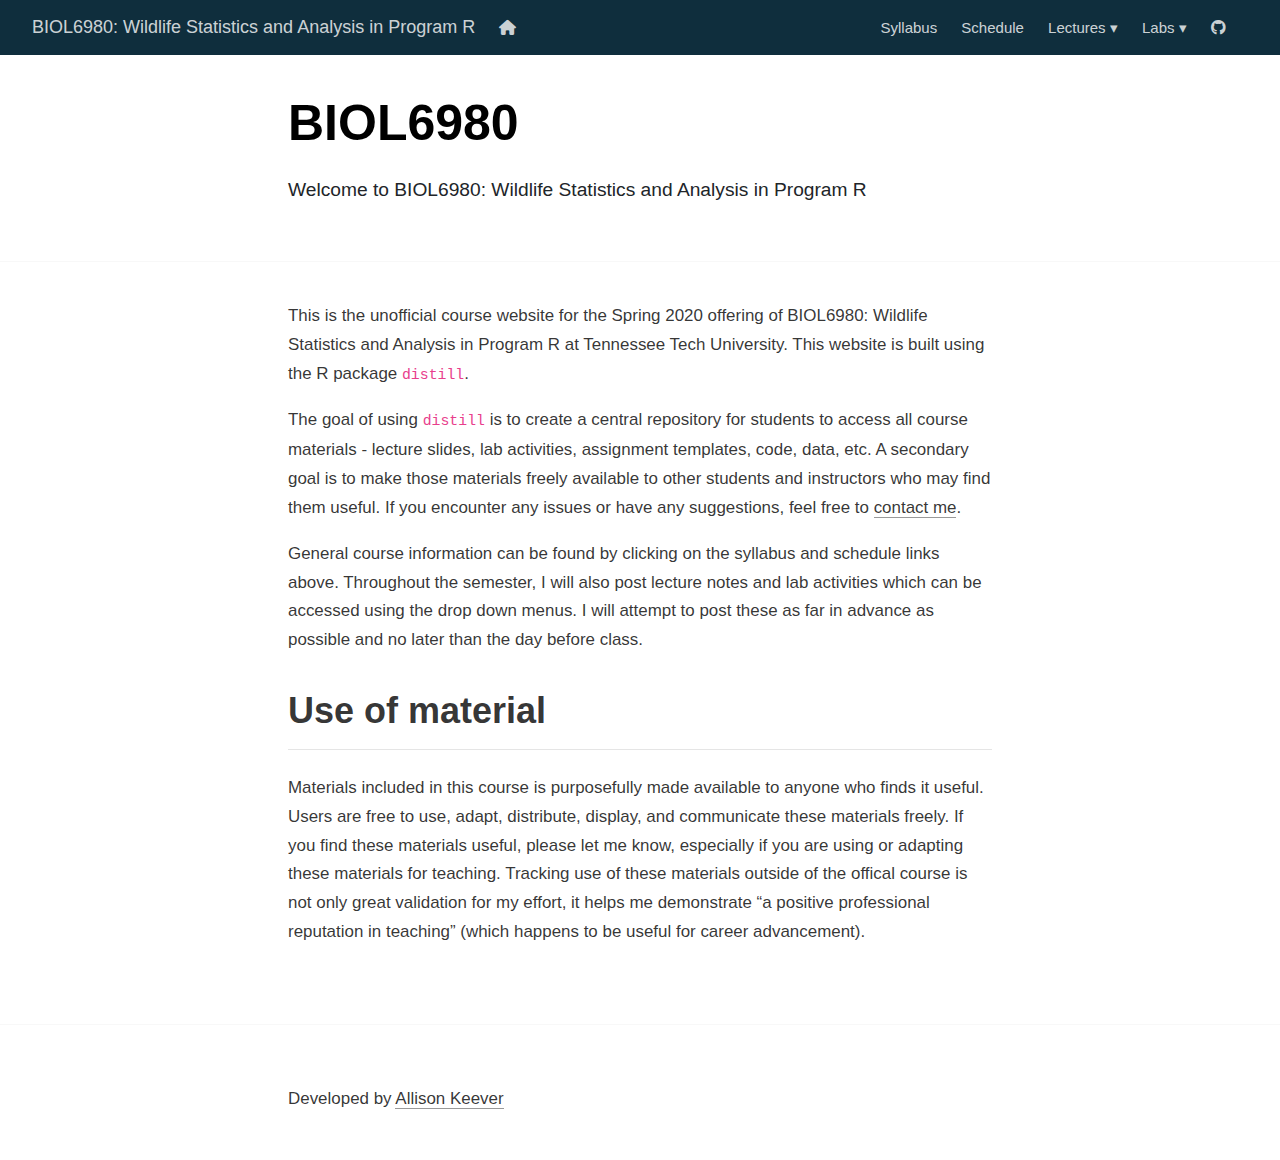
==== commit 6e4b3094: "Updates theme for site" ====
--- a/docs/index.html
+++ b/docs/index.html
@@ -2098,6 +2098,12353 @@
 
   </script>
 
+  <style type="text/css">
+  /* base variables */
+
+  /* Edit the CSS properties in this file to create a custom
+     Distill theme. Only edit values in the right column
+     for each row; values shown are the CSS defaults.
+     To return any property to the default,
+     you may set its value to: unset
+     All rows must end with a semi-colon.                      */
+
+  /* Optional: embed custom fonts here with `@import`          */
+  /* This must remain at the top of this file.                 */
+
+
+
+  html {
+    /*-- Main font sizes --*/
+    --title-size:      50px;
+    --body-size:       1.06rem;
+    --code-size:       14px;
+    --aside-size:      12px;
+    --fig-cap-size:    13px;
+    /*-- Main font colors --*/
+    --title-color:     #000000;
+    --header-color:    rgba(0, 0, 0, 0.8);
+    --body-color:      rgba(0, 0, 0, 0.8);
+    --aside-color:     rgba(0, 0, 0, 0.6);
+    --fig-cap-color:   rgba(0, 0, 0, 0.6);
+    /*-- Specify custom fonts ~~~ must be imported above   --*/
+    --heading-font:    sans-serif;
+    --mono-font:       monospace;
+    --body-font:       sans-serif;
+    --navbar-font:     sans-serif;  /* websites + blogs only */
+  }
+
+  /*-- ARTICLE METADATA --*/
+  d-byline {
+    --heading-size:    0.6rem;
+    --heading-color:   rgba(0, 0, 0, 0.5);
+    --body-size:       0.8rem;
+    --body-color:      rgba(0, 0, 0, 0.8);
+  }
+
+  /*-- ARTICLE TABLE OF CONTENTS --*/
+  .d-contents {
+    --heading-size:    18px;
+    --contents-size:   13px;
+  }
+
+  /*-- ARTICLE APPENDIX --*/
+  d-appendix {
+    --heading-size:    15px;
+    --heading-color:   rgba(0, 0, 0, 0.65);
+    --text-size:       0.8em;
+    --text-color:      rgba(0, 0, 0, 0.5);
+  }
+
+  /*-- WEBSITE HEADER + FOOTER --*/
+  /* These properties only apply to Distill sites and blogs  */
+
+  .distill-site-header {
+    --title-size:       18px;
+    --text-color:       rgba(255, 255, 255, 0.8);
+    --text-size:        15px;
+    --hover-color:      white;
+    --bkgd-color:       #0F2E3D;
+  }
+
+  .distill-site-footer {
+    --text-color:       rgba(255, 255, 255, 0.8);
+    --text-size:        15px;
+    --hover-color:      white;
+    --bkgd-color:       #0F2E3D;
+  }
+
+  /*-- Additional custom styles --*/
+  /* Add any additional CSS rules below                      */
+  </style>
+  <style type="text/css">@charset "UTF-8";
+  /*!
+   * Bootswatch v5.3.3 (https://bootswatch.com)
+   * Theme: flatly
+   * Copyright 2012-2024 Thomas Park
+   * Licensed under MIT
+   * Based on Bootstrap
+  */
+  /*!
+   * Bootstrap  v5.3.3 (https://getbootstrap.com/)
+   * Copyright 2011-2024 The Bootstrap Authors
+   * Licensed under MIT (https://github.com/twbs/bootstrap/blob/main/LICENSE)
+   */
+  @import url("https://fonts.googleapis.com/css2?family=Lato:ital,wght@0,400;0,700;1,400&display=swap");
+  :root,
+  [data-bs-theme=light] {
+    --bs-blue: #2c3e50;
+    --bs-indigo: #6610f2;
+    --bs-purple: #6f42c1;
+    --bs-pink: #e83e8c;
+    --bs-red: #e74c3c;
+    --bs-orange: #fd7e14;
+    --bs-yellow: #f39c12;
+    --bs-green: #18bc9c;
+    --bs-teal: #20c997;
+    --bs-cyan: #3498db;
+    --bs-black: #000;
+    --bs-white: #fff;
+    --bs-gray: #95a5a6;
+    --bs-gray-dark: #343a40;
+    --bs-gray-100: #f8f9fa;
+    --bs-gray-200: #ecf0f1;
+    --bs-gray-300: #dee2e6;
+    --bs-gray-400: #ced4da;
+    --bs-gray-500: #b4bcc2;
+    --bs-gray-600: #95a5a6;
+    --bs-gray-700: #7b8a8b;
+    --bs-gray-800: #343a40;
+    --bs-gray-900: #212529;
+    --bs-primary: #2c3e50;
+    --bs-secondary: #95a5a6;
+    --bs-success: #18bc9c;
+    --bs-info: #3498db;
+    --bs-warning: #f39c12;
+    --bs-danger: #e74c3c;
+    --bs-light: #ecf0f1;
+    --bs-dark: #7b8a8b;
+    --bs-primary-rgb: 44, 62, 80;
+    --bs-secondary-rgb: 149, 165, 166;
+    --bs-success-rgb: 24, 188, 156;
+    --bs-info-rgb: 52, 152, 219;
+    --bs-warning-rgb: 243, 156, 18;
+    --bs-danger-rgb: 231, 76, 60;
+    --bs-light-rgb: 236, 240, 241;
+    --bs-dark-rgb: 123, 138, 139;
+    --bs-primary-text-emphasis: #121920;
+    --bs-secondary-text-emphasis: #3c4242;
+    --bs-success-text-emphasis: #0a4b3e;
+    --bs-info-text-emphasis: #153d58;
+    --bs-warning-text-emphasis: #613e07;
+    --bs-danger-text-emphasis: #5c1e18;
+    --bs-light-text-emphasis: #7b8a8b;
+    --bs-dark-text-emphasis: #7b8a8b;
+    --bs-primary-bg-subtle: #d5d8dc;
+    --bs-secondary-bg-subtle: #eaeded;
+    --bs-success-bg-subtle: #d1f2eb;
+    --bs-info-bg-subtle: #d6eaf8;
+    --bs-warning-bg-subtle: #fdebd0;
+    --bs-danger-bg-subtle: #fadbd8;
+    --bs-light-bg-subtle: #fcfcfd;
+    --bs-dark-bg-subtle: #ced4da;
+    --bs-primary-border-subtle: #abb2b9;
+    --bs-secondary-border-subtle: #d5dbdb;
+    --bs-success-border-subtle: #a3e4d7;
+    --bs-info-border-subtle: #aed6f1;
+    --bs-warning-border-subtle: #fad7a0;
+    --bs-danger-border-subtle: #f5b7b1;
+    --bs-light-border-subtle: #ecf0f1;
+    --bs-dark-border-subtle: #b4bcc2;
+    --bs-white-rgb: 255, 255, 255;
+    --bs-black-rgb: 0, 0, 0;
+    --bs-font-sans-serif: Lato, -apple-system, BlinkMacSystemFont, "Segoe UI", Roboto, "Helvetica Neue", Arial, sans-serif, "Apple Color Emoji", "Segoe UI Emoji", "Segoe UI Symbol";
+    --bs-font-monospace: SFMono-Regular, Menlo, Monaco, Consolas, "Liberation Mono", "Courier New", monospace;
+    --bs-gradient: linear-gradient(180deg, rgba(255, 255, 255, 0.15), rgba(255, 255, 255, 0));
+    --bs-body-font-family: var(--bs-font-sans-serif);
+    --bs-body-font-size: 1rem;
+    --bs-body-font-weight: 400;
+    --bs-body-line-height: 1.5;
+    --bs-body-color: #212529;
+    --bs-body-color-rgb: 33, 37, 41;
+    --bs-body-bg: #fff;
+    --bs-body-bg-rgb: 255, 255, 255;
+    --bs-emphasis-color: #000;
+    --bs-emphasis-color-rgb: 0, 0, 0;
+    --bs-secondary-color: rgba(33, 37, 41, 0.75);
+    --bs-secondary-color-rgb: 33, 37, 41;
+    --bs-secondary-bg: #ecf0f1;
+    --bs-secondary-bg-rgb: 236, 240, 241;
+    --bs-tertiary-color: rgba(33, 37, 41, 0.5);
+    --bs-tertiary-color-rgb: 33, 37, 41;
+    --bs-tertiary-bg: #f8f9fa;
+    --bs-tertiary-bg-rgb: 248, 249, 250;
+    --bs-heading-color: inherit;
+    --bs-link-color: #18bc9c;
+    --bs-link-color-rgb: 24, 188, 156;
+    --bs-link-decoration: underline;
+    --bs-link-hover-color: #13967d;
+    --bs-link-hover-color-rgb: 19, 150, 125;
+    --bs-code-color: #e83e8c;
+    --bs-highlight-color: #212529;
+    --bs-highlight-bg: #fdebd0;
+    --bs-border-width: 1px;
+    --bs-border-style: solid;
+    --bs-border-color: #dee2e6;
+    --bs-border-color-translucent: rgba(0, 0, 0, 0.175);
+    --bs-border-radius: 0.375rem;
+    --bs-border-radius-sm: 0.25rem;
+    --bs-border-radius-lg: 0.5rem;
+    --bs-border-radius-xl: 1rem;
+    --bs-border-radius-xxl: 2rem;
+    --bs-border-radius-2xl: var(--bs-border-radius-xxl);
+    --bs-border-radius-pill: 50rem;
+    --bs-box-shadow: 0 0.5rem 1rem rgba(0, 0, 0, 0.15);
+    --bs-box-shadow-sm: 0 0.125rem 0.25rem rgba(0, 0, 0, 0.075);
+    --bs-box-shadow-lg: 0 1rem 3rem rgba(0, 0, 0, 0.175);
+    --bs-box-shadow-inset: inset 0 1px 2px rgba(0, 0, 0, 0.075);
+    --bs-focus-ring-width: 0.25rem;
+    --bs-focus-ring-opacity: 0.25;
+    --bs-focus-ring-color: rgba(44, 62, 80, 0.25);
+    --bs-form-valid-color: #18bc9c;
+    --bs-form-valid-border-color: #18bc9c;
+    --bs-form-invalid-color: #e74c3c;
+    --bs-form-invalid-border-color: #e74c3c;
+  }
+
+  [data-bs-theme=dark] {
+    color-scheme: dark;
+    --bs-body-color: #dee2e6;
+    --bs-body-color-rgb: 222, 226, 230;
+    --bs-body-bg: #212529;
+    --bs-body-bg-rgb: 33, 37, 41;
+    --bs-emphasis-color: #fff;
+    --bs-emphasis-color-rgb: 255, 255, 255;
+    --bs-secondary-color: rgba(222, 226, 230, 0.75);
+    --bs-secondary-color-rgb: 222, 226, 230;
+    --bs-secondary-bg: #343a40;
+    --bs-secondary-bg-rgb: 52, 58, 64;
+    --bs-tertiary-color: rgba(222, 226, 230, 0.5);
+    --bs-tertiary-color-rgb: 222, 226, 230;
+    --bs-tertiary-bg: #2b3035;
+    --bs-tertiary-bg-rgb: 43, 48, 53;
+    --bs-primary-text-emphasis: #808b96;
+    --bs-secondary-text-emphasis: #bfc9ca;
+    --bs-success-text-emphasis: #74d7c4;
+    --bs-info-text-emphasis: #85c1e9;
+    --bs-warning-text-emphasis: #f8c471;
+    --bs-danger-text-emphasis: #f1948a;
+    --bs-light-text-emphasis: #f8f9fa;
+    --bs-dark-text-emphasis: #dee2e6;
+    --bs-primary-bg-subtle: #090c10;
+    --bs-secondary-bg-subtle: #1e2121;
+    --bs-success-bg-subtle: #05261f;
+    --bs-info-bg-subtle: #0a1e2c;
+    --bs-warning-bg-subtle: #311f04;
+    --bs-danger-bg-subtle: #2e0f0c;
+    --bs-light-bg-subtle: #343a40;
+    --bs-dark-bg-subtle: #1a1d20;
+    --bs-primary-border-subtle: #1a2530;
+    --bs-secondary-border-subtle: #596364;
+    --bs-success-border-subtle: #0e715e;
+    --bs-info-border-subtle: #1f5b83;
+    --bs-warning-border-subtle: #925e0b;
+    --bs-danger-border-subtle: #8b2e24;
+    --bs-light-border-subtle: #7b8a8b;
+    --bs-dark-border-subtle: #343a40;
+    --bs-heading-color: inherit;
+    --bs-link-color: #808b96;
+    --bs-link-hover-color: #99a2ab;
+    --bs-link-color-rgb: 128, 139, 150;
+    --bs-link-hover-color-rgb: 153, 162, 171;
+    --bs-code-color: #f18bba;
+    --bs-highlight-color: #dee2e6;
+    --bs-highlight-bg: #613e07;
+    --bs-border-color: #7b8a8b;
+    --bs-border-color-translucent: rgba(255, 255, 255, 0.15);
+    --bs-form-valid-color: #74d7c4;
+    --bs-form-valid-border-color: #74d7c4;
+    --bs-form-invalid-color: #f1948a;
+    --bs-form-invalid-border-color: #f1948a;
+  }
+
+  *,
+  *::before,
+  *::after {
+    box-sizing: border-box;
+  }
+
+  @media (prefers-reduced-motion: no-preference) {
+    :root {
+      scroll-behavior: smooth;
+    }
+  }
+
+  body {
+    margin: 0;
+    font-family: var(--bs-body-font-family);
+    font-size: var(--bs-body-font-size);
+    font-weight: var(--bs-body-font-weight);
+    line-height: var(--bs-body-line-height);
+    color: var(--bs-body-color);
+    text-align: var(--bs-body-text-align);
+    background-color: var(--bs-body-bg);
+    -webkit-text-size-adjust: 100%;
+    -webkit-tap-highlight-color: rgba(0, 0, 0, 0);
+  }
+
+  hr {
+    margin: 1rem 0;
+    color: inherit;
+    border: 0;
+    border-top: var(--bs-border-width) solid;
+    opacity: 0.25;
+  }
+
+  h6, .h6, h5, .h5, h4, .h4, h3, .h3, h2, .h2, h1, .h1 {
+    margin-top: 0;
+    margin-bottom: 0.5rem;
+    font-weight: 500;
+    line-height: 1.2;
+    color: var(--bs-heading-color);
+  }
+
+  h1, .h1 {
+    font-size: calc(1.425rem + 2.1vw);
+  }
+  @media (min-width: 1200px) {
+    h1, .h1 {
+      font-size: 3rem;
+    }
+  }
+
+  h2, .h2 {
+    font-size: calc(1.375rem + 1.5vw);
+  }
+  @media (min-width: 1200px) {
+    h2, .h2 {
+      font-size: 2.5rem;
+    }
+  }
+
+  h3, .h3 {
+    font-size: calc(1.325rem + 0.9vw);
+  }
+  @media (min-width: 1200px) {
+    h3, .h3 {
+      font-size: 2rem;
+    }
+  }
+
+  h4, .h4 {
+    font-size: calc(1.275rem + 0.3vw);
+  }
+  @media (min-width: 1200px) {
+    h4, .h4 {
+      font-size: 1.5rem;
+    }
+  }
+
+  h5, .h5 {
+    font-size: 1.25rem;
+  }
+
+  h6, .h6 {
+    font-size: 1rem;
+  }
+
+  p {
+    margin-top: 0;
+    margin-bottom: 1rem;
+  }
+
+  abbr[title] {
+    -webkit-text-decoration: underline dotted;
+    text-decoration: underline dotted;
+    cursor: help;
+    -webkit-text-decoration-skip-ink: none;
+    text-decoration-skip-ink: none;
+  }
+
+  address {
+    margin-bottom: 1rem;
+    font-style: normal;
+    line-height: inherit;
+  }
+
+  ol,
+  ul {
+    padding-left: 2rem;
+  }
+
+  ol,
+  ul,
+  dl {
+    margin-top: 0;
+    margin-bottom: 1rem;
+  }
+
+  ol ol,
+  ul ul,
+  ol ul,
+  ul ol {
+    margin-bottom: 0;
+  }
+
+  dt {
+    font-weight: 700;
+  }
+
+  dd {
+    margin-bottom: 0.5rem;
+    margin-left: 0;
+  }
+
+  blockquote {
+    margin: 0 0 1rem;
+  }
+
+  b,
+  strong {
+    font-weight: bolder;
+  }
+
+  small, .small {
+    font-size: 0.875em;
+  }
+
+  mark, .mark {
+    padding: 0.1875em;
+    color: var(--bs-highlight-color);
+    background-color: var(--bs-highlight-bg);
+  }
+
+  sub,
+  sup {
+    position: relative;
+    font-size: 0.75em;
+    line-height: 0;
+    vertical-align: baseline;
+  }
+
+  sub {
+    bottom: -0.25em;
+  }
+
+  sup {
+    top: -0.5em;
+  }
+
+  a {
+    color: rgba(var(--bs-link-color-rgb), var(--bs-link-opacity, 1));
+    text-decoration: underline;
+  }
+  a:hover {
+    --bs-link-color-rgb: var(--bs-link-hover-color-rgb);
+  }
+
+  a:not([href]):not([class]), a:not([href]):not([class]):hover {
+    color: inherit;
+    text-decoration: none;
+  }
+
+  pre,
+  code,
+  kbd,
+  samp {
+    font-family: var(--bs-font-monospace);
+    font-size: 1em;
+  }
+
+  pre {
+    display: block;
+    margin-top: 0;
+    margin-bottom: 1rem;
+    overflow: auto;
+    font-size: 0.875em;
+  }
+  pre code {
+    font-size: inherit;
+    color: inherit;
+    word-break: normal;
+  }
+
+  code {
+    font-size: 0.875em;
+    color: var(--bs-code-color);
+    word-wrap: break-word;
+  }
+  a > code {
+    color: inherit;
+  }
+
+  kbd {
+    padding: 0.1875rem 0.375rem;
+    font-size: 0.875em;
+    color: var(--bs-body-bg);
+    background-color: var(--bs-body-color);
+    border-radius: 0.25rem;
+  }
+  kbd kbd {
+    padding: 0;
+    font-size: 1em;
+  }
+
+  figure {
+    margin: 0 0 1rem;
+  }
+
+  img,
+  svg {
+    vertical-align: middle;
+  }
+
+  table {
+    caption-side: bottom;
+    border-collapse: collapse;
+  }
+
+  caption {
+    padding-top: 0.5rem;
+    padding-bottom: 0.5rem;
+    color: var(--bs-secondary-color);
+    text-align: left;
+  }
+
+  th {
+    text-align: inherit;
+    text-align: -webkit-match-parent;
+  }
+
+  thead,
+  tbody,
+  tfoot,
+  tr,
+  td,
+  th {
+    border-color: inherit;
+    border-style: solid;
+    border-width: 0;
+  }
+
+  label {
+    display: inline-block;
+  }
+
+  button {
+    border-radius: 0;
+  }
+
+  button:focus:not(:focus-visible) {
+    outline: 0;
+  }
+
+  input,
+  button,
+  select,
+  optgroup,
+  textarea {
+    margin: 0;
+    font-family: inherit;
+    font-size: inherit;
+    line-height: inherit;
+  }
+
+  button,
+  select {
+    text-transform: none;
+  }
+
+  [role=button] {
+    cursor: pointer;
+  }
+
+  select {
+    word-wrap: normal;
+  }
+  select:disabled {
+    opacity: 1;
+  }
+
+  [list]:not([type=date]):not([type=datetime-local]):not([type=month]):not([type=week]):not([type=time])::-webkit-calendar-picker-indicator {
+    display: none !important;
+  }
+
+  button,
+  [type=button],
+  [type=reset],
+  [type=submit] {
+    -webkit-appearance: button;
+  }
+  button:not(:disabled),
+  [type=button]:not(:disabled),
+  [type=reset]:not(:disabled),
+  [type=submit]:not(:disabled) {
+    cursor: pointer;
+  }
+
+  ::-moz-focus-inner {
+    padding: 0;
+    border-style: none;
+  }
+
+  textarea {
+    resize: vertical;
+  }
+
+  fieldset {
+    min-width: 0;
+    padding: 0;
+    margin: 0;
+    border: 0;
+  }
+
+  legend {
+    float: left;
+    width: 100%;
+    padding: 0;
+    margin-bottom: 0.5rem;
+    font-size: calc(1.275rem + 0.3vw);
+    line-height: inherit;
+  }
+  @media (min-width: 1200px) {
+    legend {
+      font-size: 1.5rem;
+    }
+  }
+  legend + * {
+    clear: left;
+  }
+
+  ::-webkit-datetime-edit-fields-wrapper,
+  ::-webkit-datetime-edit-text,
+  ::-webkit-datetime-edit-minute,
+  ::-webkit-datetime-edit-hour-field,
+  ::-webkit-datetime-edit-day-field,
+  ::-webkit-datetime-edit-month-field,
+  ::-webkit-datetime-edit-year-field {
+    padding: 0;
+  }
+
+  ::-webkit-inner-spin-button {
+    height: auto;
+  }
+
+  [type=search] {
+    -webkit-appearance: textfield;
+    outline-offset: -2px;
+  }
+
+  /* rtl:raw:
+  [type="tel"],
+  [type="url"],
+  [type="email"],
+  [type="number"] {
+    direction: ltr;
+  }
+  */
+  ::-webkit-search-decoration {
+    -webkit-appearance: none;
+  }
+
+  ::-webkit-color-swatch-wrapper {
+    padding: 0;
+  }
+
+  ::-webkit-file-upload-button {
+    font: inherit;
+    -webkit-appearance: button;
+  }
+
+  ::file-selector-button {
+    font: inherit;
+    -webkit-appearance: button;
+  }
+
+  output {
+    display: inline-block;
+  }
+
+  iframe {
+    border: 0;
+  }
+
+  summary {
+    display: list-item;
+    cursor: pointer;
+  }
+
+  progress {
+    vertical-align: baseline;
+  }
+
+  [hidden] {
+    display: none !important;
+  }
+
+  .lead {
+    font-size: 1.25rem;
+    font-weight: 300;
+  }
+
+  .display-1 {
+    font-size: calc(1.625rem + 4.5vw);
+    font-weight: 300;
+    line-height: 1.2;
+  }
+  @media (min-width: 1200px) {
+    .display-1 {
+      font-size: 5rem;
+    }
+  }
+
+  .display-2 {
+    font-size: calc(1.575rem + 3.9vw);
+    font-weight: 300;
+    line-height: 1.2;
+  }
+  @media (min-width: 1200px) {
+    .display-2 {
+      font-size: 4.5rem;
+    }
+  }
+
+  .display-3 {
+    font-size: calc(1.525rem + 3.3vw);
+    font-weight: 300;
+    line-height: 1.2;
+  }
+  @media (min-width: 1200px) {
+    .display-3 {
+      font-size: 4rem;
+    }
+  }
+
+  .display-4 {
+    font-size: calc(1.475rem + 2.7vw);
+    font-weight: 300;
+    line-height: 1.2;
+  }
+  @media (min-width: 1200px) {
+    .display-4 {
+      font-size: 3.5rem;
+    }
+  }
+
+  .display-5 {
+    font-size: calc(1.425rem + 2.1vw);
+    font-weight: 300;
+    line-height: 1.2;
+  }
+  @media (min-width: 1200px) {
+    .display-5 {
+      font-size: 3rem;
+    }
+  }
+
+  .display-6 {
+    font-size: calc(1.375rem + 1.5vw);
+    font-weight: 300;
+    line-height: 1.2;
+  }
+  @media (min-width: 1200px) {
+    .display-6 {
+      font-size: 2.5rem;
+    }
+  }
+
+  .list-unstyled {
+    padding-left: 0;
+    list-style: none;
+  }
+
+  .list-inline {
+    padding-left: 0;
+    list-style: none;
+  }
+
+  .list-inline-item {
+    display: inline-block;
+  }
+  .list-inline-item:not(:last-child) {
+    margin-right: 0.5rem;
+  }
+
+  .initialism {
+    font-size: 0.875em;
+    text-transform: uppercase;
+  }
+
+  .blockquote {
+    margin-bottom: 1rem;
+    font-size: 1.25rem;
+  }
+  .blockquote > :last-child {
+    margin-bottom: 0;
+  }
+
+  .blockquote-footer {
+    margin-top: -1rem;
+    margin-bottom: 1rem;
+    font-size: 0.875em;
+    color: #95a5a6;
+  }
+  .blockquote-footer::before {
+    content: "— ";
+  }
+
+  .img-fluid {
+    max-width: 100%;
+    height: auto;
+  }
+
+  .img-thumbnail {
+    padding: 0.25rem;
+    background-color: var(--bs-body-bg);
+    border: var(--bs-border-width) solid var(--bs-border-color);
+    border-radius: var(--bs-border-radius);
+    max-width: 100%;
+    height: auto;
+  }
+
+  .figure {
+    display: inline-block;
+  }
+
+  .figure-img {
+    margin-bottom: 0.5rem;
+    line-height: 1;
+  }
+
+  .figure-caption {
+    font-size: 0.875em;
+    color: var(--bs-secondary-color);
+  }
+
+  .container,
+  .container-fluid,
+  .container-xxl,
+  .container-xl,
+  .container-lg,
+  .container-md,
+  .container-sm {
+    --bs-gutter-x: 1.5rem;
+    --bs-gutter-y: 0;
+    width: 100%;
+    padding-right: calc(var(--bs-gutter-x) * 0.5);
+    padding-left: calc(var(--bs-gutter-x) * 0.5);
+    margin-right: auto;
+    margin-left: auto;
+  }
+
+  @media (min-width: 576px) {
+    .container-sm, .container {
+      max-width: 540px;
+    }
+  }
+  @media (min-width: 768px) {
+    .container-md, .container-sm, .container {
+      max-width: 720px;
+    }
+  }
+  @media (min-width: 992px) {
+    .container-lg, .container-md, .container-sm, .container {
+      max-width: 960px;
+    }
+  }
+  @media (min-width: 1200px) {
+    .container-xl, .container-lg, .container-md, .container-sm, .container {
+      max-width: 1140px;
+    }
+  }
+  @media (min-width: 1400px) {
+    .container-xxl, .container-xl, .container-lg, .container-md, .container-sm, .container {
+      max-width: 1320px;
+    }
+  }
+  :root {
+    --bs-breakpoint-xs: 0;
+    --bs-breakpoint-sm: 576px;
+    --bs-breakpoint-md: 768px;
+    --bs-breakpoint-lg: 992px;
+    --bs-breakpoint-xl: 1200px;
+    --bs-breakpoint-xxl: 1400px;
+  }
+
+  .row {
+    --bs-gutter-x: 1.5rem;
+    --bs-gutter-y: 0;
+    display: flex;
+    flex-wrap: wrap;
+    margin-top: calc(-1 * var(--bs-gutter-y));
+    margin-right: calc(-0.5 * var(--bs-gutter-x));
+    margin-left: calc(-0.5 * var(--bs-gutter-x));
+  }
+  .row > * {
+    flex-shrink: 0;
+    width: 100%;
+    max-width: 100%;
+    padding-right: calc(var(--bs-gutter-x) * 0.5);
+    padding-left: calc(var(--bs-gutter-x) * 0.5);
+    margin-top: var(--bs-gutter-y);
+  }
+
+  .col {
+    flex: 1 0 0%;
+  }
+
+  .row-cols-auto > * {
+    flex: 0 0 auto;
+    width: auto;
+  }
+
+  .row-cols-1 > * {
+    flex: 0 0 auto;
+    width: 100%;
+  }
+
+  .row-cols-2 > * {
+    flex: 0 0 auto;
+    width: 50%;
+  }
+
+  .row-cols-3 > * {
+    flex: 0 0 auto;
+    width: 33.33333333%;
+  }
+
+  .row-cols-4 > * {
+    flex: 0 0 auto;
+    width: 25%;
+  }
+
+  .row-cols-5 > * {
+    flex: 0 0 auto;
+    width: 20%;
+  }
+
+  .row-cols-6 > * {
+    flex: 0 0 auto;
+    width: 16.66666667%;
+  }
+
+  .col-auto {
+    flex: 0 0 auto;
+    width: auto;
+  }
+
+  .col-1 {
+    flex: 0 0 auto;
+    width: 8.33333333%;
+  }
+
+  .col-2 {
+    flex: 0 0 auto;
+    width: 16.66666667%;
+  }
+
+  .col-3 {
+    flex: 0 0 auto;
+    width: 25%;
+  }
+
+  .col-4 {
+    flex: 0 0 auto;
+    width: 33.33333333%;
+  }
+
+  .col-5 {
+    flex: 0 0 auto;
+    width: 41.66666667%;
+  }
+
+  .col-6 {
+    flex: 0 0 auto;
+    width: 50%;
+  }
+
+  .col-7 {
+    flex: 0 0 auto;
+    width: 58.33333333%;
+  }
+
+  .col-8 {
+    flex: 0 0 auto;
+    width: 66.66666667%;
+  }
+
+  .col-9 {
+    flex: 0 0 auto;
+    width: 75%;
+  }
+
+  .col-10 {
+    flex: 0 0 auto;
+    width: 83.33333333%;
+  }
+
+  .col-11 {
+    flex: 0 0 auto;
+    width: 91.66666667%;
+  }
+
+  .col-12 {
+    flex: 0 0 auto;
+    width: 100%;
+  }
+
+  .offset-1 {
+    margin-left: 8.33333333%;
+  }
+
+  .offset-2 {
+    margin-left: 16.66666667%;
+  }
+
+  .offset-3 {
+    margin-left: 25%;
+  }
+
+  .offset-4 {
+    margin-left: 33.33333333%;
+  }
+
+  .offset-5 {
+    margin-left: 41.66666667%;
+  }
+
+  .offset-6 {
+    margin-left: 50%;
+  }
+
+  .offset-7 {
+    margin-left: 58.33333333%;
+  }
+
+  .offset-8 {
+    margin-left: 66.66666667%;
+  }
+
+  .offset-9 {
+    margin-left: 75%;
+  }
+
+  .offset-10 {
+    margin-left: 83.33333333%;
+  }
+
+  .offset-11 {
+    margin-left: 91.66666667%;
+  }
+
+  .g-0,
+  .gx-0 {
+    --bs-gutter-x: 0;
+  }
+
+  .g-0,
+  .gy-0 {
+    --bs-gutter-y: 0;
+  }
+
+  .g-1,
+  .gx-1 {
+    --bs-gutter-x: 0.25rem;
+  }
+
+  .g-1,
+  .gy-1 {
+    --bs-gutter-y: 0.25rem;
+  }
+
+  .g-2,
+  .gx-2 {
+    --bs-gutter-x: 0.5rem;
+  }
+
+  .g-2,
+  .gy-2 {
+    --bs-gutter-y: 0.5rem;
+  }
+
+  .g-3,
+  .gx-3 {
+    --bs-gutter-x: 1rem;
+  }
+
+  .g-3,
+  .gy-3 {
+    --bs-gutter-y: 1rem;
+  }
+
+  .g-4,
+  .gx-4 {
+    --bs-gutter-x: 1.5rem;
+  }
+
+  .g-4,
+  .gy-4 {
+    --bs-gutter-y: 1.5rem;
+  }
+
+  .g-5,
+  .gx-5 {
+    --bs-gutter-x: 3rem;
+  }
+
+  .g-5,
+  .gy-5 {
+    --bs-gutter-y: 3rem;
+  }
+
+  @media (min-width: 576px) {
+    .col-sm {
+      flex: 1 0 0%;
+    }
+    .row-cols-sm-auto > * {
+      flex: 0 0 auto;
+      width: auto;
+    }
+    .row-cols-sm-1 > * {
+      flex: 0 0 auto;
+      width: 100%;
+    }
+    .row-cols-sm-2 > * {
+      flex: 0 0 auto;
+      width: 50%;
+    }
+    .row-cols-sm-3 > * {
+      flex: 0 0 auto;
+      width: 33.33333333%;
+    }
+    .row-cols-sm-4 > * {
+      flex: 0 0 auto;
+      width: 25%;
+    }
+    .row-cols-sm-5 > * {
+      flex: 0 0 auto;
+      width: 20%;
+    }
+    .row-cols-sm-6 > * {
+      flex: 0 0 auto;
+      width: 16.66666667%;
+    }
+    .col-sm-auto {
+      flex: 0 0 auto;
+      width: auto;
+    }
+    .col-sm-1 {
+      flex: 0 0 auto;
+      width: 8.33333333%;
+    }
+    .col-sm-2 {
+      flex: 0 0 auto;
+      width: 16.66666667%;
+    }
+    .col-sm-3 {
+      flex: 0 0 auto;
+      width: 25%;
+    }
+    .col-sm-4 {
+      flex: 0 0 auto;
+      width: 33.33333333%;
+    }
+    .col-sm-5 {
+      flex: 0 0 auto;
+      width: 41.66666667%;
+    }
+    .col-sm-6 {
+      flex: 0 0 auto;
+      width: 50%;
+    }
+    .col-sm-7 {
+      flex: 0 0 auto;
+      width: 58.33333333%;
+    }
+    .col-sm-8 {
+      flex: 0 0 auto;
+      width: 66.66666667%;
+    }
+    .col-sm-9 {
+      flex: 0 0 auto;
+      width: 75%;
+    }
+    .col-sm-10 {
+      flex: 0 0 auto;
+      width: 83.33333333%;
+    }
+    .col-sm-11 {
+      flex: 0 0 auto;
+      width: 91.66666667%;
+    }
+    .col-sm-12 {
+      flex: 0 0 auto;
+      width: 100%;
+    }
+    .offset-sm-0 {
+      margin-left: 0;
+    }
+    .offset-sm-1 {
+      margin-left: 8.33333333%;
+    }
+    .offset-sm-2 {
+      margin-left: 16.66666667%;
+    }
+    .offset-sm-3 {
+      margin-left: 25%;
+    }
+    .offset-sm-4 {
+      margin-left: 33.33333333%;
+    }
+    .offset-sm-5 {
+      margin-left: 41.66666667%;
+    }
+    .offset-sm-6 {
+      margin-left: 50%;
+    }
+    .offset-sm-7 {
+      margin-left: 58.33333333%;
+    }
+    .offset-sm-8 {
+      margin-left: 66.66666667%;
+    }
+    .offset-sm-9 {
+      margin-left: 75%;
+    }
+    .offset-sm-10 {
+      margin-left: 83.33333333%;
+    }
+    .offset-sm-11 {
+      margin-left: 91.66666667%;
+    }
+    .g-sm-0,
+    .gx-sm-0 {
+      --bs-gutter-x: 0;
+    }
+    .g-sm-0,
+    .gy-sm-0 {
+      --bs-gutter-y: 0;
+    }
+    .g-sm-1,
+    .gx-sm-1 {
+      --bs-gutter-x: 0.25rem;
+    }
+    .g-sm-1,
+    .gy-sm-1 {
+      --bs-gutter-y: 0.25rem;
+    }
+    .g-sm-2,
+    .gx-sm-2 {
+      --bs-gutter-x: 0.5rem;
+    }
+    .g-sm-2,
+    .gy-sm-2 {
+      --bs-gutter-y: 0.5rem;
+    }
+    .g-sm-3,
+    .gx-sm-3 {
+      --bs-gutter-x: 1rem;
+    }
+    .g-sm-3,
+    .gy-sm-3 {
+      --bs-gutter-y: 1rem;
+    }
+    .g-sm-4,
+    .gx-sm-4 {
+      --bs-gutter-x: 1.5rem;
+    }
+    .g-sm-4,
+    .gy-sm-4 {
+      --bs-gutter-y: 1.5rem;
+    }
+    .g-sm-5,
+    .gx-sm-5 {
+      --bs-gutter-x: 3rem;
+    }
+    .g-sm-5,
+    .gy-sm-5 {
+      --bs-gutter-y: 3rem;
+    }
+  }
+  @media (min-width: 768px) {
+    .col-md {
+      flex: 1 0 0%;
+    }
+    .row-cols-md-auto > * {
+      flex: 0 0 auto;
+      width: auto;
+    }
+    .row-cols-md-1 > * {
+      flex: 0 0 auto;
+      width: 100%;
+    }
+    .row-cols-md-2 > * {
+      flex: 0 0 auto;
+      width: 50%;
+    }
+    .row-cols-md-3 > * {
+      flex: 0 0 auto;
+      width: 33.33333333%;
+    }
+    .row-cols-md-4 > * {
+      flex: 0 0 auto;
+      width: 25%;
+    }
+    .row-cols-md-5 > * {
+      flex: 0 0 auto;
+      width: 20%;
+    }
+    .row-cols-md-6 > * {
+      flex: 0 0 auto;
+      width: 16.66666667%;
+    }
+    .col-md-auto {
+      flex: 0 0 auto;
+      width: auto;
+    }
+    .col-md-1 {
+      flex: 0 0 auto;
+      width: 8.33333333%;
+    }
+    .col-md-2 {
+      flex: 0 0 auto;
+      width: 16.66666667%;
+    }
+    .col-md-3 {
+      flex: 0 0 auto;
+      width: 25%;
+    }
+    .col-md-4 {
+      flex: 0 0 auto;
+      width: 33.33333333%;
+    }
+    .col-md-5 {
+      flex: 0 0 auto;
+      width: 41.66666667%;
+    }
+    .col-md-6 {
+      flex: 0 0 auto;
+      width: 50%;
+    }
+    .col-md-7 {
+      flex: 0 0 auto;
+      width: 58.33333333%;
+    }
+    .col-md-8 {
+      flex: 0 0 auto;
+      width: 66.66666667%;
+    }
+    .col-md-9 {
+      flex: 0 0 auto;
+      width: 75%;
+    }
+    .col-md-10 {
+      flex: 0 0 auto;
+      width: 83.33333333%;
+    }
+    .col-md-11 {
+      flex: 0 0 auto;
+      width: 91.66666667%;
+    }
+    .col-md-12 {
+      flex: 0 0 auto;
+      width: 100%;
+    }
+    .offset-md-0 {
+      margin-left: 0;
+    }
+    .offset-md-1 {
+      margin-left: 8.33333333%;
+    }
+    .offset-md-2 {
+      margin-left: 16.66666667%;
+    }
+    .offset-md-3 {
+      margin-left: 25%;
+    }
+    .offset-md-4 {
+      margin-left: 33.33333333%;
+    }
+    .offset-md-5 {
+      margin-left: 41.66666667%;
+    }
+    .offset-md-6 {
+      margin-left: 50%;
+    }
+    .offset-md-7 {
+      margin-left: 58.33333333%;
+    }
+    .offset-md-8 {
+      margin-left: 66.66666667%;
+    }
+    .offset-md-9 {
+      margin-left: 75%;
+    }
+    .offset-md-10 {
+      margin-left: 83.33333333%;
+    }
+    .offset-md-11 {
+      margin-left: 91.66666667%;
+    }
+    .g-md-0,
+    .gx-md-0 {
+      --bs-gutter-x: 0;
+    }
+    .g-md-0,
+    .gy-md-0 {
+      --bs-gutter-y: 0;
+    }
+    .g-md-1,
+    .gx-md-1 {
+      --bs-gutter-x: 0.25rem;
+    }
+    .g-md-1,
+    .gy-md-1 {
+      --bs-gutter-y: 0.25rem;
+    }
+    .g-md-2,
+    .gx-md-2 {
+      --bs-gutter-x: 0.5rem;
+    }
+    .g-md-2,
+    .gy-md-2 {
+      --bs-gutter-y: 0.5rem;
+    }
+    .g-md-3,
+    .gx-md-3 {
+      --bs-gutter-x: 1rem;
+    }
+    .g-md-3,
+    .gy-md-3 {
+      --bs-gutter-y: 1rem;
+    }
+    .g-md-4,
+    .gx-md-4 {
+      --bs-gutter-x: 1.5rem;
+    }
+    .g-md-4,
+    .gy-md-4 {
+      --bs-gutter-y: 1.5rem;
+    }
+    .g-md-5,
+    .gx-md-5 {
+      --bs-gutter-x: 3rem;
+    }
+    .g-md-5,
+    .gy-md-5 {
+      --bs-gutter-y: 3rem;
+    }
+  }
+  @media (min-width: 992px) {
+    .col-lg {
+      flex: 1 0 0%;
+    }
+    .row-cols-lg-auto > * {
+      flex: 0 0 auto;
+      width: auto;
+    }
+    .row-cols-lg-1 > * {
+      flex: 0 0 auto;
+      width: 100%;
+    }
+    .row-cols-lg-2 > * {
+      flex: 0 0 auto;
+      width: 50%;
+    }
+    .row-cols-lg-3 > * {
+      flex: 0 0 auto;
+      width: 33.33333333%;
+    }
+    .row-cols-lg-4 > * {
+      flex: 0 0 auto;
+      width: 25%;
+    }
+    .row-cols-lg-5 > * {
+      flex: 0 0 auto;
+      width: 20%;
+    }
+    .row-cols-lg-6 > * {
+      flex: 0 0 auto;
+      width: 16.66666667%;
+    }
+    .col-lg-auto {
+      flex: 0 0 auto;
+      width: auto;
+    }
+    .col-lg-1 {
+      flex: 0 0 auto;
+      width: 8.33333333%;
+    }
+    .col-lg-2 {
+      flex: 0 0 auto;
+      width: 16.66666667%;
+    }
+    .col-lg-3 {
+      flex: 0 0 auto;
+      width: 25%;
+    }
+    .col-lg-4 {
+      flex: 0 0 auto;
+      width: 33.33333333%;
+    }
+    .col-lg-5 {
+      flex: 0 0 auto;
+      width: 41.66666667%;
+    }
+    .col-lg-6 {
+      flex: 0 0 auto;
+      width: 50%;
+    }
+    .col-lg-7 {
+      flex: 0 0 auto;
+      width: 58.33333333%;
+    }
+    .col-lg-8 {
+      flex: 0 0 auto;
+      width: 66.66666667%;
+    }
+    .col-lg-9 {
+      flex: 0 0 auto;
+      width: 75%;
+    }
+    .col-lg-10 {
+      flex: 0 0 auto;
+      width: 83.33333333%;
+    }
+    .col-lg-11 {
+      flex: 0 0 auto;
+      width: 91.66666667%;
+    }
+    .col-lg-12 {
+      flex: 0 0 auto;
+      width: 100%;
+    }
+    .offset-lg-0 {
+      margin-left: 0;
+    }
+    .offset-lg-1 {
+      margin-left: 8.33333333%;
+    }
+    .offset-lg-2 {
+      margin-left: 16.66666667%;
+    }
+    .offset-lg-3 {
+      margin-left: 25%;
+    }
+    .offset-lg-4 {
+      margin-left: 33.33333333%;
+    }
+    .offset-lg-5 {
+      margin-left: 41.66666667%;
+    }
+    .offset-lg-6 {
+      margin-left: 50%;
+    }
+    .offset-lg-7 {
+      margin-left: 58.33333333%;
+    }
+    .offset-lg-8 {
+      margin-left: 66.66666667%;
+    }
+    .offset-lg-9 {
+      margin-left: 75%;
+    }
+    .offset-lg-10 {
+      margin-left: 83.33333333%;
+    }
+    .offset-lg-11 {
+      margin-left: 91.66666667%;
+    }
+    .g-lg-0,
+    .gx-lg-0 {
+      --bs-gutter-x: 0;
+    }
+    .g-lg-0,
+    .gy-lg-0 {
+      --bs-gutter-y: 0;
+    }
+    .g-lg-1,
+    .gx-lg-1 {
+      --bs-gutter-x: 0.25rem;
+    }
+    .g-lg-1,
+    .gy-lg-1 {
+      --bs-gutter-y: 0.25rem;
+    }
+    .g-lg-2,
+    .gx-lg-2 {
+      --bs-gutter-x: 0.5rem;
+    }
+    .g-lg-2,
+    .gy-lg-2 {
+      --bs-gutter-y: 0.5rem;
+    }
+    .g-lg-3,
+    .gx-lg-3 {
+      --bs-gutter-x: 1rem;
+    }
+    .g-lg-3,
+    .gy-lg-3 {
+      --bs-gutter-y: 1rem;
+    }
+    .g-lg-4,
+    .gx-lg-4 {
+      --bs-gutter-x: 1.5rem;
+    }
+    .g-lg-4,
+    .gy-lg-4 {
+      --bs-gutter-y: 1.5rem;
+    }
+    .g-lg-5,
+    .gx-lg-5 {
+      --bs-gutter-x: 3rem;
+    }
+    .g-lg-5,
+    .gy-lg-5 {
+      --bs-gutter-y: 3rem;
+    }
+  }
+  @media (min-width: 1200px) {
+    .col-xl {
+      flex: 1 0 0%;
+    }
+    .row-cols-xl-auto > * {
+      flex: 0 0 auto;
+      width: auto;
+    }
+    .row-cols-xl-1 > * {
+      flex: 0 0 auto;
+      width: 100%;
+    }
+    .row-cols-xl-2 > * {
+      flex: 0 0 auto;
+      width: 50%;
+    }
+    .row-cols-xl-3 > * {
+      flex: 0 0 auto;
+      width: 33.33333333%;
+    }
+    .row-cols-xl-4 > * {
+      flex: 0 0 auto;
+      width: 25%;
+    }
+    .row-cols-xl-5 > * {
+      flex: 0 0 auto;
+      width: 20%;
+    }
+    .row-cols-xl-6 > * {
+      flex: 0 0 auto;
+      width: 16.66666667%;
+    }
+    .col-xl-auto {
+      flex: 0 0 auto;
+      width: auto;
+    }
+    .col-xl-1 {
+      flex: 0 0 auto;
+      width: 8.33333333%;
+    }
+    .col-xl-2 {
+      flex: 0 0 auto;
+      width: 16.66666667%;
+    }
+    .col-xl-3 {
+      flex: 0 0 auto;
+      width: 25%;
+    }
+    .col-xl-4 {
+      flex: 0 0 auto;
+      width: 33.33333333%;
+    }
+    .col-xl-5 {
+      flex: 0 0 auto;
+      width: 41.66666667%;
+    }
+    .col-xl-6 {
+      flex: 0 0 auto;
+      width: 50%;
+    }
+    .col-xl-7 {
+      flex: 0 0 auto;
+      width: 58.33333333%;
+    }
+    .col-xl-8 {
+      flex: 0 0 auto;
+      width: 66.66666667%;
+    }
+    .col-xl-9 {
+      flex: 0 0 auto;
+      width: 75%;
+    }
+    .col-xl-10 {
+      flex: 0 0 auto;
+      width: 83.33333333%;
+    }
+    .col-xl-11 {
+      flex: 0 0 auto;
+      width: 91.66666667%;
+    }
+    .col-xl-12 {
+      flex: 0 0 auto;
+      width: 100%;
+    }
+    .offset-xl-0 {
+      margin-left: 0;
+    }
+    .offset-xl-1 {
+      margin-left: 8.33333333%;
+    }
+    .offset-xl-2 {
+      margin-left: 16.66666667%;
+    }
+    .offset-xl-3 {
+      margin-left: 25%;
+    }
+    .offset-xl-4 {
+      margin-left: 33.33333333%;
+    }
+    .offset-xl-5 {
+      margin-left: 41.66666667%;
+    }
+    .offset-xl-6 {
+      margin-left: 50%;
+    }
+    .offset-xl-7 {
+      margin-left: 58.33333333%;
+    }
+    .offset-xl-8 {
+      margin-left: 66.66666667%;
+    }
+    .offset-xl-9 {
+      margin-left: 75%;
+    }
+    .offset-xl-10 {
+      margin-left: 83.33333333%;
+    }
+    .offset-xl-11 {
+      margin-left: 91.66666667%;
+    }
+    .g-xl-0,
+    .gx-xl-0 {
+      --bs-gutter-x: 0;
+    }
+    .g-xl-0,
+    .gy-xl-0 {
+      --bs-gutter-y: 0;
+    }
+    .g-xl-1,
+    .gx-xl-1 {
+      --bs-gutter-x: 0.25rem;
+    }
+    .g-xl-1,
+    .gy-xl-1 {
+      --bs-gutter-y: 0.25rem;
+    }
+    .g-xl-2,
+    .gx-xl-2 {
+      --bs-gutter-x: 0.5rem;
+    }
+    .g-xl-2,
+    .gy-xl-2 {
+      --bs-gutter-y: 0.5rem;
+    }
+    .g-xl-3,
+    .gx-xl-3 {
+      --bs-gutter-x: 1rem;
+    }
+    .g-xl-3,
+    .gy-xl-3 {
+      --bs-gutter-y: 1rem;
+    }
+    .g-xl-4,
+    .gx-xl-4 {
+      --bs-gutter-x: 1.5rem;
+    }
+    .g-xl-4,
+    .gy-xl-4 {
+      --bs-gutter-y: 1.5rem;
+    }
+    .g-xl-5,
+    .gx-xl-5 {
+      --bs-gutter-x: 3rem;
+    }
+    .g-xl-5,
+    .gy-xl-5 {
+      --bs-gutter-y: 3rem;
+    }
+  }
+  @media (min-width: 1400px) {
+    .col-xxl {
+      flex: 1 0 0%;
+    }
+    .row-cols-xxl-auto > * {
+      flex: 0 0 auto;
+      width: auto;
+    }
+    .row-cols-xxl-1 > * {
+      flex: 0 0 auto;
+      width: 100%;
+    }
+    .row-cols-xxl-2 > * {
+      flex: 0 0 auto;
+      width: 50%;
+    }
+    .row-cols-xxl-3 > * {
+      flex: 0 0 auto;
+      width: 33.33333333%;
+    }
+    .row-cols-xxl-4 > * {
+      flex: 0 0 auto;
+      width: 25%;
+    }
+    .row-cols-xxl-5 > * {
+      flex: 0 0 auto;
+      width: 20%;
+    }
+    .row-cols-xxl-6 > * {
+      flex: 0 0 auto;
+      width: 16.66666667%;
+    }
+    .col-xxl-auto {
+      flex: 0 0 auto;
+      width: auto;
+    }
+    .col-xxl-1 {
+      flex: 0 0 auto;
+      width: 8.33333333%;
+    }
+    .col-xxl-2 {
+      flex: 0 0 auto;
+      width: 16.66666667%;
+    }
+    .col-xxl-3 {
+      flex: 0 0 auto;
+      width: 25%;
+    }
+    .col-xxl-4 {
+      flex: 0 0 auto;
+      width: 33.33333333%;
+    }
+    .col-xxl-5 {
+      flex: 0 0 auto;
+      width: 41.66666667%;
+    }
+    .col-xxl-6 {
+      flex: 0 0 auto;
+      width: 50%;
+    }
+    .col-xxl-7 {
+      flex: 0 0 auto;
+      width: 58.33333333%;
+    }
+    .col-xxl-8 {
+      flex: 0 0 auto;
+      width: 66.66666667%;
+    }
+    .col-xxl-9 {
+      flex: 0 0 auto;
+      width: 75%;
+    }
+    .col-xxl-10 {
+      flex: 0 0 auto;
+      width: 83.33333333%;
+    }
+    .col-xxl-11 {
+      flex: 0 0 auto;
+      width: 91.66666667%;
+    }
+    .col-xxl-12 {
+      flex: 0 0 auto;
+      width: 100%;
+    }
+    .offset-xxl-0 {
+      margin-left: 0;
+    }
+    .offset-xxl-1 {
+      margin-left: 8.33333333%;
+    }
+    .offset-xxl-2 {
+      margin-left: 16.66666667%;
+    }
+    .offset-xxl-3 {
+      margin-left: 25%;
+    }
+    .offset-xxl-4 {
+      margin-left: 33.33333333%;
+    }
+    .offset-xxl-5 {
+      margin-left: 41.66666667%;
+    }
+    .offset-xxl-6 {
+      margin-left: 50%;
+    }
+    .offset-xxl-7 {
+      margin-left: 58.33333333%;
+    }
+    .offset-xxl-8 {
+      margin-left: 66.66666667%;
+    }
+    .offset-xxl-9 {
+      margin-left: 75%;
+    }
+    .offset-xxl-10 {
+      margin-left: 83.33333333%;
+    }
+    .offset-xxl-11 {
+      margin-left: 91.66666667%;
+    }
+    .g-xxl-0,
+    .gx-xxl-0 {
+      --bs-gutter-x: 0;
+    }
+    .g-xxl-0,
+    .gy-xxl-0 {
+      --bs-gutter-y: 0;
+    }
+    .g-xxl-1,
+    .gx-xxl-1 {
+      --bs-gutter-x: 0.25rem;
+    }
+    .g-xxl-1,
+    .gy-xxl-1 {
+      --bs-gutter-y: 0.25rem;
+    }
+    .g-xxl-2,
+    .gx-xxl-2 {
+      --bs-gutter-x: 0.5rem;
+    }
+    .g-xxl-2,
+    .gy-xxl-2 {
+      --bs-gutter-y: 0.5rem;
+    }
+    .g-xxl-3,
+    .gx-xxl-3 {
+      --bs-gutter-x: 1rem;
+    }
+    .g-xxl-3,
+    .gy-xxl-3 {
+      --bs-gutter-y: 1rem;
+    }
+    .g-xxl-4,
+    .gx-xxl-4 {
+      --bs-gutter-x: 1.5rem;
+    }
+    .g-xxl-4,
+    .gy-xxl-4 {
+      --bs-gutter-y: 1.5rem;
+    }
+    .g-xxl-5,
+    .gx-xxl-5 {
+      --bs-gutter-x: 3rem;
+    }
+    .g-xxl-5,
+    .gy-xxl-5 {
+      --bs-gutter-y: 3rem;
+    }
+  }
+  .table {
+    --bs-table-color-type: initial;
+    --bs-table-bg-type: initial;
+    --bs-table-color-state: initial;
+    --bs-table-bg-state: initial;
+    --bs-table-color: var(--bs-emphasis-color);
+    --bs-table-bg: var(--bs-body-bg);
+    --bs-table-border-color: var(--bs-border-color);
+    --bs-table-accent-bg: transparent;
+    --bs-table-striped-color: var(--bs-emphasis-color);
+    --bs-table-striped-bg: rgba(var(--bs-emphasis-color-rgb), 0.05);
+    --bs-table-active-color: var(--bs-emphasis-color);
+    --bs-table-active-bg: rgba(var(--bs-emphasis-color-rgb), 0.1);
+    --bs-table-hover-color: var(--bs-emphasis-color);
+    --bs-table-hover-bg: rgba(var(--bs-emphasis-color-rgb), 0.075);
+    width: 100%;
+    margin-bottom: 1rem;
+    vertical-align: top;
+    border-color: var(--bs-table-border-color);
+  }
+  .table > :not(caption) > * > * {
+    padding: 0.5rem 0.5rem;
+    color: var(--bs-table-color-state, var(--bs-table-color-type, var(--bs-table-color)));
+    background-color: var(--bs-table-bg);
+    border-bottom-width: var(--bs-border-width);
+    box-shadow: inset 0 0 0 9999px var(--bs-table-bg-state, var(--bs-table-bg-type, var(--bs-table-accent-bg)));
+  }
+  .table > tbody {
+    vertical-align: inherit;
+  }
+  .table > thead {
+    vertical-align: bottom;
+  }
+
+  .table-group-divider {
+    border-top: calc(var(--bs-border-width) * 2) solid currentcolor;
+  }
+
+  .caption-top {
+    caption-side: top;
+  }
+
+  .table-sm > :not(caption) > * > * {
+    padding: 0.25rem 0.25rem;
+  }
+
+  .table-bordered > :not(caption) > * {
+    border-width: var(--bs-border-width) 0;
+  }
+  .table-bordered > :not(caption) > * > * {
+    border-width: 0 var(--bs-border-width);
+  }
+
+  .table-borderless > :not(caption) > * > * {
+    border-bottom-width: 0;
+  }
+  .table-borderless > :not(:first-child) {
+    border-top-width: 0;
+  }
+
+  .table-striped > tbody > tr:nth-of-type(odd) > * {
+    --bs-table-color-type: var(--bs-table-striped-color);
+    --bs-table-bg-type: var(--bs-table-striped-bg);
+  }
+
+  .table-striped-columns > :not(caption) > tr > :nth-child(even) {
+    --bs-table-color-type: var(--bs-table-striped-color);
+    --bs-table-bg-type: var(--bs-table-striped-bg);
+  }
+
+  .table-active {
+    --bs-table-color-state: var(--bs-table-active-color);
+    --bs-table-bg-state: var(--bs-table-active-bg);
+  }
+
+  .table-hover > tbody > tr:hover > * {
+    --bs-table-color-state: var(--bs-table-hover-color);
+    --bs-table-bg-state: var(--bs-table-hover-bg);
+  }
+
+  .table-primary {
+    --bs-table-color: #fff;
+    --bs-table-bg: #2c3e50;
+    --bs-table-border-color: #566573;
+    --bs-table-striped-bg: #374859;
+    --bs-table-striped-color: #fff;
+    --bs-table-active-bg: #415162;
+    --bs-table-active-color: #fff;
+    --bs-table-hover-bg: #3c4c5d;
+    --bs-table-hover-color: #fff;
+    color: var(--bs-table-color);
+    border-color: var(--bs-table-border-color);
+  }
+
+  .table-secondary {
+    --bs-table-color: #fff;
+    --bs-table-bg: #95a5a6;
+    --bs-table-border-color: #aab7b8;
+    --bs-table-striped-bg: #9aaaaa;
+    --bs-table-striped-color: #fff;
+    --bs-table-active-bg: #a0aeaf;
+    --bs-table-active-color: #fff;
+    --bs-table-hover-bg: #9dacad;
+    --bs-table-hover-color: #fff;
+    color: var(--bs-table-color);
+    border-color: var(--bs-table-border-color);
+  }
+
+  .table-success {
+    --bs-table-color: #fff;
+    --bs-table-bg: #18bc9c;
+    --bs-table-border-color: #46c9b0;
+    --bs-table-striped-bg: #24bfa1;
+    --bs-table-striped-color: #fff;
+    --bs-table-active-bg: #2fc3a6;
+    --bs-table-active-color: #fff;
+    --bs-table-hover-bg: #29c1a3;
+    --bs-table-hover-color: #fff;
+    color: var(--bs-table-color);
+    border-color: var(--bs-table-border-color);
+  }
+
+  .table-info {
+    --bs-table-color: #fff;
+    --bs-table-bg: #3498db;
+    --bs-table-border-color: #5dade2;
+    --bs-table-striped-bg: #3e9ddd;
+    --bs-table-striped-color: #fff;
+    --bs-table-active-bg: #48a2df;
+    --bs-table-active-color: #fff;
+    --bs-table-hover-bg: #43a0de;
+    --bs-table-hover-color: #fff;
+    color: var(--bs-table-color);
+    border-color: var(--bs-table-border-color);
+  }
+
+  .table-warning {
+    --bs-table-color: #fff;
+    --bs-table-bg: #f39c12;
+    --bs-table-border-color: #f5b041;
+    --bs-table-striped-bg: #f4a11e;
+    --bs-table-striped-color: #fff;
+    --bs-table-active-bg: #f4a62a;
+    --bs-table-active-color: #000;
+    --bs-table-hover-bg: #f4a324;
+    --bs-table-hover-color: #fff;
+    color: var(--bs-table-color);
+    border-color: var(--bs-table-border-color);
+  }
+
+  .table-danger {
+    --bs-table-color: #fff;
+    --bs-table-bg: #e74c3c;
+    --bs-table-border-color: #ec7063;
+    --bs-table-striped-bg: #e85546;
+    --bs-table-striped-color: #fff;
+    --bs-table-active-bg: #e95e50;
+    --bs-table-active-color: #fff;
+    --bs-table-hover-bg: #e9594b;
+    --bs-table-hover-color: #fff;
+    color: var(--bs-table-color);
+    border-color: var(--bs-table-border-color);
+  }
+
+  .table-light {
+    --bs-table-color: #000;
+    --bs-table-bg: #ecf0f1;
+    --bs-table-border-color: #bdc0c1;
+    --bs-table-striped-bg: #e0e4e5;
+    --bs-table-striped-color: #000;
+    --bs-table-active-bg: #d4d8d9;
+    --bs-table-active-color: #000;
+    --bs-table-hover-bg: #dadedf;
+    --bs-table-hover-color: #000;
+    color: var(--bs-table-color);
+    border-color: var(--bs-table-border-color);
+  }
+
+  .table-dark {
+    --bs-table-color: #fff;
+    --bs-table-bg: #7b8a8b;
+    --bs-table-border-color: #95a1a2;
+    --bs-table-striped-bg: #829091;
+    --bs-table-striped-color: #fff;
+    --bs-table-active-bg: #889697;
+    --bs-table-active-color: #fff;
+    --bs-table-hover-bg: #859394;
+    --bs-table-hover-color: #fff;
+    color: var(--bs-table-color);
+    border-color: var(--bs-table-border-color);
+  }
+
+  .table-responsive {
+    overflow-x: auto;
+    -webkit-overflow-scrolling: touch;
+  }
+
+  @media (max-width: 575.98px) {
+    .table-responsive-sm {
+      overflow-x: auto;
+      -webkit-overflow-scrolling: touch;
+    }
+  }
+  @media (max-width: 767.98px) {
+    .table-responsive-md {
+      overflow-x: auto;
+      -webkit-overflow-scrolling: touch;
+    }
+  }
+  @media (max-width: 991.98px) {
+    .table-responsive-lg {
+      overflow-x: auto;
+      -webkit-overflow-scrolling: touch;
+    }
+  }
+  @media (max-width: 1199.98px) {
+    .table-responsive-xl {
+      overflow-x: auto;
+      -webkit-overflow-scrolling: touch;
+    }
+  }
+  @media (max-width: 1399.98px) {
+    .table-responsive-xxl {
+      overflow-x: auto;
+      -webkit-overflow-scrolling: touch;
+    }
+  }
+  .form-label {
+    margin-bottom: 0.5rem;
+  }
+
+  .col-form-label {
+    padding-top: calc(0.375rem + var(--bs-border-width));
+    padding-bottom: calc(0.375rem + var(--bs-border-width));
+    margin-bottom: 0;
+    font-size: inherit;
+    line-height: 1.5;
+  }
+
+  .col-form-label-lg {
+    padding-top: calc(0.5rem + var(--bs-border-width));
+    padding-bottom: calc(0.5rem + var(--bs-border-width));
+    font-size: 1.25rem;
+  }
+
+  .col-form-label-sm {
+    padding-top: calc(0.25rem + var(--bs-border-width));
+    padding-bottom: calc(0.25rem + var(--bs-border-width));
+    font-size: 0.875rem;
+  }
+
+  .form-text {
+    margin-top: 0.25rem;
+    font-size: 0.875em;
+    color: var(--bs-secondary-color);
+  }
+
+  .form-control {
+    display: block;
+    width: 100%;
+    padding: 0.375rem 0.75rem;
+    font-size: 1rem;
+    font-weight: 400;
+    line-height: 1.5;
+    color: var(--bs-body-color);
+    -webkit-appearance: none;
+    -moz-appearance: none;
+    appearance: none;
+    background-color: var(--bs-body-bg);
+    background-clip: padding-box;
+    border: var(--bs-border-width) solid var(--bs-border-color);
+    border-radius: var(--bs-border-radius);
+    transition: border-color 0.15s ease-in-out, box-shadow 0.15s ease-in-out;
+  }
+  @media (prefers-reduced-motion: reduce) {
+    .form-control {
+      transition: none;
+    }
+  }
+  .form-control[type=file] {
+    overflow: hidden;
+  }
+  .form-control[type=file]:not(:disabled):not([readonly]) {
+    cursor: pointer;
+  }
+  .form-control:focus {
+    color: var(--bs-body-color);
+    background-color: var(--bs-body-bg);
+    border-color: #969fa8;
+    outline: 0;
+    box-shadow: 0 0 0 0.25rem rgba(44, 62, 80, 0.25);
+  }
+  .form-control::-webkit-date-and-time-value {
+    min-width: 85px;
+    height: 1.5em;
+    margin: 0;
+  }
+  .form-control::-webkit-datetime-edit {
+    display: block;
+    padding: 0;
+  }
+  .form-control::-moz-placeholder {
+    color: var(--bs-secondary-color);
+    opacity: 1;
+  }
+  .form-control::placeholder {
+    color: var(--bs-secondary-color);
+    opacity: 1;
+  }
+  .form-control:disabled {
+    background-color: var(--bs-secondary-bg);
+    opacity: 1;
+  }
+  .form-control::-webkit-file-upload-button {
+    padding: 0.375rem 0.75rem;
+    margin: -0.375rem -0.75rem;
+    -webkit-margin-end: 0.75rem;
+    margin-inline-end: 0.75rem;
+    color: var(--bs-body-color);
+    background-color: var(--bs-tertiary-bg);
+    pointer-events: none;
+    border-color: inherit;
+    border-style: solid;
+    border-width: 0;
+    border-inline-end-width: var(--bs-border-width);
+    border-radius: 0;
+    -webkit-transition: color 0.15s ease-in-out, background-color 0.15s ease-in-out, border-color 0.15s ease-in-out, box-shadow 0.15s ease-in-out;
+    transition: color 0.15s ease-in-out, background-color 0.15s ease-in-out, border-color 0.15s ease-in-out, box-shadow 0.15s ease-in-out;
+  }
+  .form-control::file-selector-button {
+    padding: 0.375rem 0.75rem;
+    margin: -0.375rem -0.75rem;
+    -webkit-margin-end: 0.75rem;
+    margin-inline-end: 0.75rem;
+    color: var(--bs-body-color);
+    background-color: var(--bs-tertiary-bg);
+    pointer-events: none;
+    border-color: inherit;
+    border-style: solid;
+    border-width: 0;
+    border-inline-end-width: var(--bs-border-width);
+    border-radius: 0;
+    transition: color 0.15s ease-in-out, background-color 0.15s ease-in-out, border-color 0.15s ease-in-out, box-shadow 0.15s ease-in-out;
+  }
+  @media (prefers-reduced-motion: reduce) {
+    .form-control::-webkit-file-upload-button {
+      -webkit-transition: none;
+      transition: none;
+    }
+    .form-control::file-selector-button {
+      transition: none;
+    }
+  }
+  .form-control:hover:not(:disabled):not([readonly])::-webkit-file-upload-button {
+    background-color: var(--bs-secondary-bg);
+  }
+  .form-control:hover:not(:disabled):not([readonly])::file-selector-button {
+    background-color: var(--bs-secondary-bg);
+  }
+
+  .form-control-plaintext {
+    display: block;
+    width: 100%;
+    padding: 0.375rem 0;
+    margin-bottom: 0;
+    line-height: 1.5;
+    color: var(--bs-body-color);
+    background-color: transparent;
+    border: solid transparent;
+    border-width: var(--bs-border-width) 0;
+  }
+  .form-control-plaintext:focus {
+    outline: 0;
+  }
+  .form-control-plaintext.form-control-sm, .form-control-plaintext.form-control-lg {
+    padding-right: 0;
+    padding-left: 0;
+  }
+
+  .form-control-sm {
+    min-height: calc(1.5em + 0.5rem + calc(var(--bs-border-width) * 2));
+    padding: 0.25rem 0.5rem;
+    font-size: 0.875rem;
+    border-radius: var(--bs-border-radius-sm);
+  }
+  .form-control-sm::-webkit-file-upload-button {
+    padding: 0.25rem 0.5rem;
+    margin: -0.25rem -0.5rem;
+    -webkit-margin-end: 0.5rem;
+    margin-inline-end: 0.5rem;
+  }
+  .form-control-sm::file-selector-button {
+    padding: 0.25rem 0.5rem;
+    margin: -0.25rem -0.5rem;
+    -webkit-margin-end: 0.5rem;
+    margin-inline-end: 0.5rem;
+  }
+
+  .form-control-lg {
+    min-height: calc(1.5em + 1rem + calc(var(--bs-border-width) * 2));
+    padding: 0.5rem 1rem;
+    font-size: 1.25rem;
+    border-radius: var(--bs-border-radius-lg);
+  }
+  .form-control-lg::-webkit-file-upload-button {
+    padding: 0.5rem 1rem;
+    margin: -0.5rem -1rem;
+    -webkit-margin-end: 1rem;
+    margin-inline-end: 1rem;
+  }
+  .form-control-lg::file-selector-button {
+    padding: 0.5rem 1rem;
+    margin: -0.5rem -1rem;
+    -webkit-margin-end: 1rem;
+    margin-inline-end: 1rem;
+  }
+
+  textarea.form-control {
+    min-height: calc(1.5em + 0.75rem + calc(var(--bs-border-width) * 2));
+  }
+  textarea.form-control-sm {
+    min-height: calc(1.5em + 0.5rem + calc(var(--bs-border-width) * 2));
+  }
+  textarea.form-control-lg {
+    min-height: calc(1.5em + 1rem + calc(var(--bs-border-width) * 2));
+  }
+
+  .form-control-color {
+    width: 3rem;
+    height: calc(1.5em + 0.75rem + calc(var(--bs-border-width) * 2));
+    padding: 0.375rem;
+  }
+  .form-control-color:not(:disabled):not([readonly]) {
+    cursor: pointer;
+  }
+  .form-control-color::-moz-color-swatch {
+    border: 0 !important;
+    border-radius: var(--bs-border-radius);
+  }
+  .form-control-color::-webkit-color-swatch {
+    border: 0 !important;
+    border-radius: var(--bs-border-radius);
+  }
+  .form-control-color.form-control-sm {
+    height: calc(1.5em + 0.5rem + calc(var(--bs-border-width) * 2));
+  }
+  .form-control-color.form-control-lg {
+    height: calc(1.5em + 1rem + calc(var(--bs-border-width) * 2));
+  }
+
+  .form-select {
+    --bs-form-select-bg-img: url("data:image/svg+xml,%3csvg xmlns='http://www.w3.org/2000/svg' viewBox='0 0 16 16'%3e%3cpath fill='none' stroke='%23343a40' stroke-linecap='round' stroke-linejoin='round' stroke-width='2' d='m2 5 6 6 6-6'/%3e%3c/svg%3e");
+    display: block;
+    width: 100%;
+    padding: 0.375rem 2.25rem 0.375rem 0.75rem;
+    font-size: 1rem;
+    font-weight: 400;
+    line-height: 1.5;
+    color: var(--bs-body-color);
+    -webkit-appearance: none;
+    -moz-appearance: none;
+    appearance: none;
+    background-color: var(--bs-body-bg);
+    background-image: var(--bs-form-select-bg-img), var(--bs-form-select-bg-icon, none);
+    background-repeat: no-repeat;
+    background-position: right 0.75rem center;
+    background-size: 16px 12px;
+    border: var(--bs-border-width) solid var(--bs-border-color);
+    border-radius: var(--bs-border-radius);
+    transition: border-color 0.15s ease-in-out, box-shadow 0.15s ease-in-out;
+  }
+  @media (prefers-reduced-motion: reduce) {
+    .form-select {
+      transition: none;
+    }
+  }
+  .form-select:focus {
+    border-color: #969fa8;
+    outline: 0;
+    box-shadow: 0 0 0 0.25rem rgba(44, 62, 80, 0.25);
+  }
+  .form-select[multiple], .form-select[size]:not([size="1"]) {
+    padding-right: 0.75rem;
+    background-image: none;
+  }
+  .form-select:disabled {
+    background-color: var(--bs-secondary-bg);
+  }
+  .form-select:-moz-focusring {
+    color: transparent;
+    text-shadow: 0 0 0 var(--bs-body-color);
+  }
+
+  .form-select-sm {
+    padding-top: 0.25rem;
+    padding-bottom: 0.25rem;
+    padding-left: 0.5rem;
+    font-size: 0.875rem;
+    border-radius: var(--bs-border-radius-sm);
+  }
+
+  .form-select-lg {
+    padding-top: 0.5rem;
+    padding-bottom: 0.5rem;
+    padding-left: 1rem;
+    font-size: 1.25rem;
+    border-radius: var(--bs-border-radius-lg);
+  }
+
+  [data-bs-theme=dark] .form-select {
+    --bs-form-select-bg-img: url("data:image/svg+xml,%3csvg xmlns='http://www.w3.org/2000/svg' viewBox='0 0 16 16'%3e%3cpath fill='none' stroke='%23dee2e6' stroke-linecap='round' stroke-linejoin='round' stroke-width='2' d='m2 5 6 6 6-6'/%3e%3c/svg%3e");
+  }
+
+  .form-check {
+    display: block;
+    min-height: 1.5rem;
+    padding-left: 1.5em;
+    margin-bottom: 0.125rem;
+  }
+  .form-check .form-check-input {
+    float: left;
+    margin-left: -1.5em;
+  }
+
+  .form-check-reverse {
+    padding-right: 1.5em;
+    padding-left: 0;
+    text-align: right;
+  }
+  .form-check-reverse .form-check-input {
+    float: right;
+    margin-right: -1.5em;
+    margin-left: 0;
+  }
+
+  .form-check-input {
+    --bs-form-check-bg: var(--bs-body-bg);
+    flex-shrink: 0;
+    width: 1em;
+    height: 1em;
+    margin-top: 0.25em;
+    vertical-align: top;
+    -webkit-appearance: none;
+    -moz-appearance: none;
+    appearance: none;
+    background-color: var(--bs-form-check-bg);
+    background-image: var(--bs-form-check-bg-image);
+    background-repeat: no-repeat;
+    background-position: center;
+    background-size: contain;
+    border: var(--bs-border-width) solid var(--bs-border-color);
+    -webkit-print-color-adjust: exact;
+    color-adjust: exact;
+    print-color-adjust: exact;
+  }
+  .form-check-input[type=checkbox] {
+    border-radius: 0.25em;
+  }
+  .form-check-input[type=radio] {
+    border-radius: 50%;
+  }
+  .form-check-input:active {
+    filter: brightness(90%);
+  }
+  .form-check-input:focus {
+    border-color: #969fa8;
+    outline: 0;
+    box-shadow: 0 0 0 0.25rem rgba(44, 62, 80, 0.25);
+  }
+  .form-check-input:checked {
+    background-color: #2c3e50;
+    border-color: #2c3e50;
+  }
+  .form-check-input:checked[type=checkbox] {
+    --bs-form-check-bg-image: url("data:image/svg+xml,%3csvg xmlns='http://www.w3.org/2000/svg' viewBox='0 0 20 20'%3e%3cpath fill='none' stroke='%23fff' stroke-linecap='round' stroke-linejoin='round' stroke-width='3' d='m6 10 3 3 6-6'/%3e%3c/svg%3e");
+  }
+  .form-check-input:checked[type=radio] {
+    --bs-form-check-bg-image: url("data:image/svg+xml,%3csvg xmlns='http://www.w3.org/2000/svg' viewBox='-4 -4 8 8'%3e%3ccircle r='2' fill='%23fff'/%3e%3c/svg%3e");
+  }
+  .form-check-input[type=checkbox]:indeterminate {
+    background-color: #2c3e50;
+    border-color: #2c3e50;
+    --bs-form-check-bg-image: url("data:image/svg+xml,%3csvg xmlns='http://www.w3.org/2000/svg' viewBox='0 0 20 20'%3e%3cpath fill='none' stroke='%23fff' stroke-linecap='round' stroke-linejoin='round' stroke-width='3' d='M6 10h8'/%3e%3c/svg%3e");
+  }
+  .form-check-input:disabled {
+    pointer-events: none;
+    filter: none;
+    opacity: 0.5;
+  }
+  .form-check-input[disabled] ~ .form-check-label, .form-check-input:disabled ~ .form-check-label {
+    cursor: default;
+    opacity: 0.5;
+  }
+
+  .form-switch {
+    padding-left: 2.5em;
+  }
+  .form-switch .form-check-input {
+    --bs-form-switch-bg: url("data:image/svg+xml,%3csvg xmlns='http://www.w3.org/2000/svg' viewBox='-4 -4 8 8'%3e%3ccircle r='3' fill='rgba%280, 0, 0, 0.25%29'/%3e%3c/svg%3e");
+    width: 2em;
+    margin-left: -2.5em;
+    background-image: var(--bs-form-switch-bg);
+    background-position: left center;
+    border-radius: 2em;
+    transition: background-position 0.15s ease-in-out;
+  }
+  @media (prefers-reduced-motion: reduce) {
+    .form-switch .form-check-input {
+      transition: none;
+    }
+  }
+  .form-switch .form-check-input:focus {
+    --bs-form-switch-bg: url("data:image/svg+xml,%3csvg xmlns='http://www.w3.org/2000/svg' viewBox='-4 -4 8 8'%3e%3ccircle r='3' fill='%23969fa8'/%3e%3c/svg%3e");
+  }
+  .form-switch .form-check-input:checked {
+    background-position: right center;
+    --bs-form-switch-bg: url("data:image/svg+xml,%3csvg xmlns='http://www.w3.org/2000/svg' viewBox='-4 -4 8 8'%3e%3ccircle r='3' fill='%23fff'/%3e%3c/svg%3e");
+  }
+  .form-switch.form-check-reverse {
+    padding-right: 2.5em;
+    padding-left: 0;
+  }
+  .form-switch.form-check-reverse .form-check-input {
+    margin-right: -2.5em;
+    margin-left: 0;
+  }
+
+  .form-check-inline {
+    display: inline-block;
+    margin-right: 1rem;
+  }
+
+  .btn-check {
+    position: absolute;
+    clip: rect(0, 0, 0, 0);
+    pointer-events: none;
+  }
+  .btn-check[disabled] + .btn, .btn-check:disabled + .btn {
+    pointer-events: none;
+    filter: none;
+    opacity: 0.65;
+  }
+
+  [data-bs-theme=dark] .form-switch .form-check-input:not(:checked):not(:focus) {
+    --bs-form-switch-bg: url("data:image/svg+xml,%3csvg xmlns='http://www.w3.org/2000/svg' viewBox='-4 -4 8 8'%3e%3ccircle r='3' fill='rgba%28255, 255, 255, 0.25%29'/%3e%3c/svg%3e");
+  }
+
+  .form-range {
+    width: 100%;
+    height: 1.5rem;
+    padding: 0;
+    -webkit-appearance: none;
+    -moz-appearance: none;
+    appearance: none;
+    background-color: transparent;
+  }
+  .form-range:focus {
+    outline: 0;
+  }
+  .form-range:focus::-webkit-slider-thumb {
+    box-shadow: 0 0 0 1px #fff, 0 0 0 0.25rem rgba(44, 62, 80, 0.25);
+  }
+  .form-range:focus::-moz-range-thumb {
+    box-shadow: 0 0 0 1px #fff, 0 0 0 0.25rem rgba(44, 62, 80, 0.25);
+  }
+  .form-range::-moz-focus-outer {
+    border: 0;
+  }
+  .form-range::-webkit-slider-thumb {
+    width: 1rem;
+    height: 1rem;
+    margin-top: -0.25rem;
+    -webkit-appearance: none;
+    appearance: none;
+    background-color: #2c3e50;
+    border: 0;
+    border-radius: 1rem;
+    -webkit-transition: background-color 0.15s ease-in-out, border-color 0.15s ease-in-out, box-shadow 0.15s ease-in-out;
+    transition: background-color 0.15s ease-in-out, border-color 0.15s ease-in-out, box-shadow 0.15s ease-in-out;
+  }
+  @media (prefers-reduced-motion: reduce) {
+    .form-range::-webkit-slider-thumb {
+      -webkit-transition: none;
+      transition: none;
+    }
+  }
+  .form-range::-webkit-slider-thumb:active {
+    background-color: #c0c5cb;
+  }
+  .form-range::-webkit-slider-runnable-track {
+    width: 100%;
+    height: 0.5rem;
+    color: transparent;
+    cursor: pointer;
+    background-color: var(--bs-secondary-bg);
+    border-color: transparent;
+    border-radius: 1rem;
+  }
+  .form-range::-moz-range-thumb {
+    width: 1rem;
+    height: 1rem;
+    -moz-appearance: none;
+    appearance: none;
+    background-color: #2c3e50;
+    border: 0;
+    border-radius: 1rem;
+    -moz-transition: background-color 0.15s ease-in-out, border-color 0.15s ease-in-out, box-shadow 0.15s ease-in-out;
+    transition: background-color 0.15s ease-in-out, border-color 0.15s ease-in-out, box-shadow 0.15s ease-in-out;
+  }
+  @media (prefers-reduced-motion: reduce) {
+    .form-range::-moz-range-thumb {
+      -moz-transition: none;
+      transition: none;
+    }
+  }
+  .form-range::-moz-range-thumb:active {
+    background-color: #c0c5cb;
+  }
+  .form-range::-moz-range-track {
+    width: 100%;
+    height: 0.5rem;
+    color: transparent;
+    cursor: pointer;
+    background-color: var(--bs-secondary-bg);
+    border-color: transparent;
+    border-radius: 1rem;
+  }
+  .form-range:disabled {
+    pointer-events: none;
+  }
+  .form-range:disabled::-webkit-slider-thumb {
+    background-color: var(--bs-secondary-color);
+  }
+  .form-range:disabled::-moz-range-thumb {
+    background-color: var(--bs-secondary-color);
+  }
+
+  .form-floating {
+    position: relative;
+  }
+  .form-floating > .form-control,
+  .form-floating > .form-control-plaintext,
+  .form-floating > .form-select {
+    height: calc(3.5rem + calc(var(--bs-border-width) * 2));
+    min-height: calc(3.5rem + calc(var(--bs-border-width) * 2));
+    line-height: 1.25;
+  }
+  .form-floating > label {
+    position: absolute;
+    top: 0;
+    left: 0;
+    z-index: 2;
+    height: 100%;
+    padding: 1rem 0.75rem;
+    overflow: hidden;
+    text-align: start;
+    text-overflow: ellipsis;
+    white-space: nowrap;
+    pointer-events: none;
+    border: var(--bs-border-width) solid transparent;
+    transform-origin: 0 0;
+    transition: opacity 0.1s ease-in-out, transform 0.1s ease-in-out;
+  }
+  @media (prefers-reduced-motion: reduce) {
+    .form-floating > label {
+      transition: none;
+    }
+  }
+  .form-floating > .form-control,
+  .form-floating > .form-control-plaintext {
+    padding: 1rem 0.75rem;
+  }
+  .form-floating > .form-control::-moz-placeholder, .form-floating > .form-control-plaintext::-moz-placeholder {
+    color: transparent;
+  }
+  .form-floating > .form-control::placeholder,
+  .form-floating > .form-control-plaintext::placeholder {
+    color: transparent;
+  }
+  .form-floating > .form-control:not(:-moz-placeholder-shown), .form-floating > .form-control-plaintext:not(:-moz-placeholder-shown) {
+    padding-top: 1.625rem;
+    padding-bottom: 0.625rem;
+  }
+  .form-floating > .form-control:focus, .form-floating > .form-control:not(:placeholder-shown),
+  .form-floating > .form-control-plaintext:focus,
+  .form-floating > .form-control-plaintext:not(:placeholder-shown) {
+    padding-top: 1.625rem;
+    padding-bottom: 0.625rem;
+  }
+  .form-floating > .form-control:-webkit-autofill,
+  .form-floating > .form-control-plaintext:-webkit-autofill {
+    padding-top: 1.625rem;
+    padding-bottom: 0.625rem;
+  }
+  .form-floating > .form-select {
+    padding-top: 1.625rem;
+    padding-bottom: 0.625rem;
+  }
+  .form-floating > .form-control:not(:-moz-placeholder-shown) ~ label {
+    color: rgba(var(--bs-body-color-rgb), 0.65);
+    transform: scale(0.85) translateY(-0.5rem) translateX(0.15rem);
+  }
+  .form-floating > .form-control:focus ~ label,
+  .form-floating > .form-control:not(:placeholder-shown) ~ label,
+  .form-floating > .form-control-plaintext ~ label,
+  .form-floating > .form-select ~ label {
+    color: rgba(var(--bs-body-color-rgb), 0.65);
+    transform: scale(0.85) translateY(-0.5rem) translateX(0.15rem);
+  }
+  .form-floating > .form-control:not(:-moz-placeholder-shown) ~ label::after {
+    position: absolute;
+    inset: 1rem 0.375rem;
+    z-index: -1;
+    height: 1.5em;
+    content: "";
+    background-color: var(--bs-body-bg);
+    border-radius: var(--bs-border-radius);
+  }
+  .form-floating > .form-control:focus ~ label::after,
+  .form-floating > .form-control:not(:placeholder-shown) ~ label::after,
+  .form-floating > .form-control-plaintext ~ label::after,
+  .form-floating > .form-select ~ label::after {
+    position: absolute;
+    inset: 1rem 0.375rem;
+    z-index: -1;
+    height: 1.5em;
+    content: "";
+    background-color: var(--bs-body-bg);
+    border-radius: var(--bs-border-radius);
+  }
+  .form-floating > .form-control:-webkit-autofill ~ label {
+    color: rgba(var(--bs-body-color-rgb), 0.65);
+    transform: scale(0.85) translateY(-0.5rem) translateX(0.15rem);
+  }
+  .form-floating > .form-control-plaintext ~ label {
+    border-width: var(--bs-border-width) 0;
+  }
+  .form-floating > :disabled ~ label,
+  .form-floating > .form-control:disabled ~ label {
+    color: #95a5a6;
+  }
+  .form-floating > :disabled ~ label::after,
+  .form-floating > .form-control:disabled ~ label::after {
+    background-color: var(--bs-secondary-bg);
+  }
+
+  .input-group {
+    position: relative;
+    display: flex;
+    flex-wrap: wrap;
+    align-items: stretch;
+    width: 100%;
+  }
+  .input-group > .form-control,
+  .input-group > .form-select,
+  .input-group > .form-floating {
+    position: relative;
+    flex: 1 1 auto;
+    width: 1%;
+    min-width: 0;
+  }
+  .input-group > .form-control:focus,
+  .input-group > .form-select:focus,
+  .input-group > .form-floating:focus-within {
+    z-index: 5;
+  }
+  .input-group .btn {
+    position: relative;
+    z-index: 2;
+  }
+  .input-group .btn:focus {
+    z-index: 5;
+  }
+
+  .input-group-text {
+    display: flex;
+    align-items: center;
+    padding: 0.375rem 0.75rem;
+    font-size: 1rem;
+    font-weight: 400;
+    line-height: 1.5;
+    color: var(--bs-body-color);
+    text-align: center;
+    white-space: nowrap;
+    background-color: var(--bs-tertiary-bg);
+    border: var(--bs-border-width) solid var(--bs-border-color);
+    border-radius: var(--bs-border-radius);
+  }
+
+  .input-group-lg > .form-control,
+  .input-group-lg > .form-select,
+  .input-group-lg > .input-group-text,
+  .input-group-lg > .btn {
+    padding: 0.5rem 1rem;
+    font-size: 1.25rem;
+    border-radius: var(--bs-border-radius-lg);
+  }
+
+  .input-group-sm > .form-control,
+  .input-group-sm > .form-select,
+  .input-group-sm > .input-group-text,
+  .input-group-sm > .btn {
+    padding: 0.25rem 0.5rem;
+    font-size: 0.875rem;
+    border-radius: var(--bs-border-radius-sm);
+  }
+
+  .input-group-lg > .form-select,
+  .input-group-sm > .form-select {
+    padding-right: 3rem;
+  }
+
+  .input-group:not(.has-validation) > :not(:last-child):not(.dropdown-toggle):not(.dropdown-menu):not(.form-floating),
+  .input-group:not(.has-validation) > .dropdown-toggle:nth-last-child(n+3),
+  .input-group:not(.has-validation) > .form-floating:not(:last-child) > .form-control,
+  .input-group:not(.has-validation) > .form-floating:not(:last-child) > .form-select {
+    border-top-right-radius: 0;
+    border-bottom-right-radius: 0;
+  }
+  .input-group.has-validation > :nth-last-child(n+3):not(.dropdown-toggle):not(.dropdown-menu):not(.form-floating),
+  .input-group.has-validation > .dropdown-toggle:nth-last-child(n+4),
+  .input-group.has-validation > .form-floating:nth-last-child(n+3) > .form-control,
+  .input-group.has-validation > .form-floating:nth-last-child(n+3) > .form-select {
+    border-top-right-radius: 0;
+    border-bottom-right-radius: 0;
+  }
+  .input-group > :not(:first-child):not(.dropdown-menu):not(.valid-tooltip):not(.valid-feedback):not(.invalid-tooltip):not(.invalid-feedback) {
+    margin-left: calc(var(--bs-border-width) * -1);
+    border-top-left-radius: 0;
+    border-bottom-left-radius: 0;
+  }
+  .input-group > .form-floating:not(:first-child) > .form-control,
+  .input-group > .form-floating:not(:first-child) > .form-select {
+    border-top-left-radius: 0;
+    border-bottom-left-radius: 0;
+  }
+
+  .valid-feedback {
+    display: none;
+    width: 100%;
+    margin-top: 0.25rem;
+    font-size: 0.875em;
+    color: var(--bs-form-valid-color);
+  }
+
+  .valid-tooltip {
+    position: absolute;
+    top: 100%;
+    z-index: 5;
+    display: none;
+    max-width: 100%;
+    padding: 0.25rem 0.5rem;
+    margin-top: 0.1rem;
+    font-size: 0.875rem;
+    color: #fff;
+    background-color: var(--bs-success);
+    border-radius: var(--bs-border-radius);
+  }
+
+  .was-validated :valid ~ .valid-feedback,
+  .was-validated :valid ~ .valid-tooltip,
+  .is-valid ~ .valid-feedback,
+  .is-valid ~ .valid-tooltip {
+    display: block;
+  }
+
+  .was-validated .form-control:valid, .form-control.is-valid {
+    border-color: var(--bs-form-valid-border-color);
+    padding-right: calc(1.5em + 0.75rem);
+    background-image: url("data:image/svg+xml,%3csvg xmlns='http://www.w3.org/2000/svg' viewBox='0 0 8 8'%3e%3cpath fill='%2318bc9c' d='M2.3 6.73.6 4.53c-.4-1.04.46-1.4 1.1-.8l1.1 1.4 3.4-3.8c.6-.63 1.6-.27 1.2.7l-4 4.6c-.43.5-.8.4-1.1.1z'/%3e%3c/svg%3e");
+    background-repeat: no-repeat;
+    background-position: right calc(0.375em + 0.1875rem) center;
+    background-size: calc(0.75em + 0.375rem) calc(0.75em + 0.375rem);
+  }
+  .was-validated .form-control:valid:focus, .form-control.is-valid:focus {
+    border-color: var(--bs-form-valid-border-color);
+    box-shadow: 0 0 0 0.25rem rgba(var(--bs-success-rgb), 0.25);
+  }
+
+  .was-validated textarea.form-control:valid, textarea.form-control.is-valid {
+    padding-right: calc(1.5em + 0.75rem);
+    background-position: top calc(0.375em + 0.1875rem) right calc(0.375em + 0.1875rem);
+  }
+
+  .was-validated .form-select:valid, .form-select.is-valid {
+    border-color: var(--bs-form-valid-border-color);
+  }
+  .was-validated .form-select:valid:not([multiple]):not([size]), .was-validated .form-select:valid:not([multiple])[size="1"], .form-select.is-valid:not([multiple]):not([size]), .form-select.is-valid:not([multiple])[size="1"] {
+    --bs-form-select-bg-icon: url("data:image/svg+xml,%3csvg xmlns='http://www.w3.org/2000/svg' viewBox='0 0 8 8'%3e%3cpath fill='%2318bc9c' d='M2.3 6.73.6 4.53c-.4-1.04.46-1.4 1.1-.8l1.1 1.4 3.4-3.8c.6-.63 1.6-.27 1.2.7l-4 4.6c-.43.5-.8.4-1.1.1z'/%3e%3c/svg%3e");
+    padding-right: 4.125rem;
+    background-position: right 0.75rem center, center right 2.25rem;
+    background-size: 16px 12px, calc(0.75em + 0.375rem) calc(0.75em + 0.375rem);
+  }
+  .was-validated .form-select:valid:focus, .form-select.is-valid:focus {
+    border-color: var(--bs-form-valid-border-color);
+    box-shadow: 0 0 0 0.25rem rgba(var(--bs-success-rgb), 0.25);
+  }
+
+  .was-validated .form-control-color:valid, .form-control-color.is-valid {
+    width: calc(3rem + calc(1.5em + 0.75rem));
+  }
+
+  .was-validated .form-check-input:valid, .form-check-input.is-valid {
+    border-color: var(--bs-form-valid-border-color);
+  }
+  .was-validated .form-check-input:valid:checked, .form-check-input.is-valid:checked {
+    background-color: var(--bs-form-valid-color);
+  }
+  .was-validated .form-check-input:valid:focus, .form-check-input.is-valid:focus {
+    box-shadow: 0 0 0 0.25rem rgba(var(--bs-success-rgb), 0.25);
+  }
+  .was-validated .form-check-input:valid ~ .form-check-label, .form-check-input.is-valid ~ .form-check-label {
+    color: var(--bs-form-valid-color);
+  }
+
+  .form-check-inline .form-check-input ~ .valid-feedback {
+    margin-left: 0.5em;
+  }
+
+  .was-validated .input-group > .form-control:not(:focus):valid, .input-group > .form-control:not(:focus).is-valid,
+  .was-validated .input-group > .form-select:not(:focus):valid,
+  .input-group > .form-select:not(:focus).is-valid,
+  .was-validated .input-group > .form-floating:not(:focus-within):valid,
+  .input-group > .form-floating:not(:focus-within).is-valid {
+    z-index: 3;
+  }
+
+  .invalid-feedback {
+    display: none;
+    width: 100%;
+    margin-top: 0.25rem;
+    font-size: 0.875em;
+    color: var(--bs-form-invalid-color);
+  }
+
+  .invalid-tooltip {
+    position: absolute;
+    top: 100%;
+    z-index: 5;
+    display: none;
+    max-width: 100%;
+    padding: 0.25rem 0.5rem;
+    margin-top: 0.1rem;
+    font-size: 0.875rem;
+    color: #fff;
+    background-color: var(--bs-danger);
+    border-radius: var(--bs-border-radius);
+  }
+
+  .was-validated :invalid ~ .invalid-feedback,
+  .was-validated :invalid ~ .invalid-tooltip,
+  .is-invalid ~ .invalid-feedback,
+  .is-invalid ~ .invalid-tooltip {
+    display: block;
+  }
+
+  .was-validated .form-control:invalid, .form-control.is-invalid {
+    border-color: var(--bs-form-invalid-border-color);
+    padding-right: calc(1.5em + 0.75rem);
+    background-image: url("data:image/svg+xml,%3csvg xmlns='http://www.w3.org/2000/svg' viewBox='0 0 12 12' width='12' height='12' fill='none' stroke='%23e74c3c'%3e%3ccircle cx='6' cy='6' r='4.5'/%3e%3cpath stroke-linejoin='round' d='M5.8 3.6h.4L6 6.5z'/%3e%3ccircle cx='6' cy='8.2' r='.6' fill='%23e74c3c' stroke='none'/%3e%3c/svg%3e");
+    background-repeat: no-repeat;
+    background-position: right calc(0.375em + 0.1875rem) center;
+    background-size: calc(0.75em + 0.375rem) calc(0.75em + 0.375rem);
+  }
+  .was-validated .form-control:invalid:focus, .form-control.is-invalid:focus {
+    border-color: var(--bs-form-invalid-border-color);
+    box-shadow: 0 0 0 0.25rem rgba(var(--bs-danger-rgb), 0.25);
+  }
+
+  .was-validated textarea.form-control:invalid, textarea.form-control.is-invalid {
+    padding-right: calc(1.5em + 0.75rem);
+    background-position: top calc(0.375em + 0.1875rem) right calc(0.375em + 0.1875rem);
+  }
+
+  .was-validated .form-select:invalid, .form-select.is-invalid {
+    border-color: var(--bs-form-invalid-border-color);
+  }
+  .was-validated .form-select:invalid:not([multiple]):not([size]), .was-validated .form-select:invalid:not([multiple])[size="1"], .form-select.is-invalid:not([multiple]):not([size]), .form-select.is-invalid:not([multiple])[size="1"] {
+    --bs-form-select-bg-icon: url("data:image/svg+xml,%3csvg xmlns='http://www.w3.org/2000/svg' viewBox='0 0 12 12' width='12' height='12' fill='none' stroke='%23e74c3c'%3e%3ccircle cx='6' cy='6' r='4.5'/%3e%3cpath stroke-linejoin='round' d='M5.8 3.6h.4L6 6.5z'/%3e%3ccircle cx='6' cy='8.2' r='.6' fill='%23e74c3c' stroke='none'/%3e%3c/svg%3e");
+    padding-right: 4.125rem;
+    background-position: right 0.75rem center, center right 2.25rem;
+    background-size: 16px 12px, calc(0.75em + 0.375rem) calc(0.75em + 0.375rem);
+  }
+  .was-validated .form-select:invalid:focus, .form-select.is-invalid:focus {
+    border-color: var(--bs-form-invalid-border-color);
+    box-shadow: 0 0 0 0.25rem rgba(var(--bs-danger-rgb), 0.25);
+  }
+
+  .was-validated .form-control-color:invalid, .form-control-color.is-invalid {
+    width: calc(3rem + calc(1.5em + 0.75rem));
+  }
+
+  .was-validated .form-check-input:invalid, .form-check-input.is-invalid {
+    border-color: var(--bs-form-invalid-border-color);
+  }
+  .was-validated .form-check-input:invalid:checked, .form-check-input.is-invalid:checked {
+    background-color: var(--bs-form-invalid-color);
+  }
+  .was-validated .form-check-input:invalid:focus, .form-check-input.is-invalid:focus {
+    box-shadow: 0 0 0 0.25rem rgba(var(--bs-danger-rgb), 0.25);
+  }
+  .was-validated .form-check-input:invalid ~ .form-check-label, .form-check-input.is-invalid ~ .form-check-label {
+    color: var(--bs-form-invalid-color);
+  }
+
+  .form-check-inline .form-check-input ~ .invalid-feedback {
+    margin-left: 0.5em;
+  }
+
+  .was-validated .input-group > .form-control:not(:focus):invalid, .input-group > .form-control:not(:focus).is-invalid,
+  .was-validated .input-group > .form-select:not(:focus):invalid,
+  .input-group > .form-select:not(:focus).is-invalid,
+  .was-validated .input-group > .form-floating:not(:focus-within):invalid,
+  .input-group > .form-floating:not(:focus-within).is-invalid {
+    z-index: 4;
+  }
+
+  .btn {
+    --bs-btn-padding-x: 0.75rem;
+    --bs-btn-padding-y: 0.375rem;
+    --bs-btn-font-family: ;
+    --bs-btn-font-size: 1rem;
+    --bs-btn-font-weight: 400;
+    --bs-btn-line-height: 1.5;
+    --bs-btn-color: var(--bs-body-color);
+    --bs-btn-bg: transparent;
+    --bs-btn-border-width: var(--bs-border-width);
+    --bs-btn-border-color: transparent;
+    --bs-btn-border-radius: var(--bs-border-radius);
+    --bs-btn-hover-border-color: transparent;
+    --bs-btn-box-shadow: inset 0 1px 0 rgba(255, 255, 255, 0.15), 0 1px 1px rgba(0, 0, 0, 0.075);
+    --bs-btn-disabled-opacity: 0.65;
+    --bs-btn-focus-box-shadow: 0 0 0 0.25rem rgba(var(--bs-btn-focus-shadow-rgb), .5);
+    display: inline-block;
+    padding: var(--bs-btn-padding-y) var(--bs-btn-padding-x);
+    font-family: var(--bs-btn-font-family);
+    font-size: var(--bs-btn-font-size);
+    font-weight: var(--bs-btn-font-weight);
+    line-height: var(--bs-btn-line-height);
+    color: var(--bs-btn-color);
+    text-align: center;
+    text-decoration: none;
+    vertical-align: middle;
+    cursor: pointer;
+    -webkit-user-select: none;
+    -moz-user-select: none;
+    user-select: none;
+    border: var(--bs-btn-border-width) solid var(--bs-btn-border-color);
+    border-radius: var(--bs-btn-border-radius);
+    background-color: var(--bs-btn-bg);
+    transition: color 0.15s ease-in-out, background-color 0.15s ease-in-out, border-color 0.15s ease-in-out, box-shadow 0.15s ease-in-out;
+  }
+  @media (prefers-reduced-motion: reduce) {
+    .btn {
+      transition: none;
+    }
+  }
+  .btn:hover {
+    color: var(--bs-btn-hover-color);
+    background-color: var(--bs-btn-hover-bg);
+    border-color: var(--bs-btn-hover-border-color);
+  }
+  .btn-check + .btn:hover {
+    color: var(--bs-btn-color);
+    background-color: var(--bs-btn-bg);
+    border-color: var(--bs-btn-border-color);
+  }
+  .btn:focus-visible {
+    color: var(--bs-btn-hover-color);
+    background-color: var(--bs-btn-hover-bg);
+    border-color: var(--bs-btn-hover-border-color);
+    outline: 0;
+    box-shadow: var(--bs-btn-focus-box-shadow);
+  }
+  .btn-check:focus-visible + .btn {
+    border-color: var(--bs-btn-hover-border-color);
+    outline: 0;
+    box-shadow: var(--bs-btn-focus-box-shadow);
+  }
+  .btn-check:checked + .btn, :not(.btn-check) + .btn:active, .btn:first-child:active, .btn.active, .btn.show {
+    color: var(--bs-btn-active-color);
+    background-color: var(--bs-btn-active-bg);
+    border-color: var(--bs-btn-active-border-color);
+  }
+  .btn-check:checked + .btn:focus-visible, :not(.btn-check) + .btn:active:focus-visible, .btn:first-child:active:focus-visible, .btn.active:focus-visible, .btn.show:focus-visible {
+    box-shadow: var(--bs-btn-focus-box-shadow);
+  }
+  .btn-check:checked:focus-visible + .btn {
+    box-shadow: var(--bs-btn-focus-box-shadow);
+  }
+  .btn:disabled, .btn.disabled, fieldset:disabled .btn {
+    color: var(--bs-btn-disabled-color);
+    pointer-events: none;
+    background-color: var(--bs-btn-disabled-bg);
+    border-color: var(--bs-btn-disabled-border-color);
+    opacity: var(--bs-btn-disabled-opacity);
+  }
+
+  .btn-primary {
+    --bs-btn-color: #fff;
+    --bs-btn-bg: #2c3e50;
+    --bs-btn-border-color: #2c3e50;
+    --bs-btn-hover-color: #fff;
+    --bs-btn-hover-bg: #253544;
+    --bs-btn-hover-border-color: #233240;
+    --bs-btn-focus-shadow-rgb: 76, 91, 106;
+    --bs-btn-active-color: #fff;
+    --bs-btn-active-bg: #233240;
+    --bs-btn-active-border-color: #212f3c;
+    --bs-btn-active-shadow: inset 0 3px 5px rgba(0, 0, 0, 0.125);
+    --bs-btn-disabled-color: #fff;
+    --bs-btn-disabled-bg: #2c3e50;
+    --bs-btn-disabled-border-color: #2c3e50;
+  }
+
+  .btn-secondary {
+    --bs-btn-color: #fff;
+    --bs-btn-bg: #95a5a6;
+    --bs-btn-border-color: #95a5a6;
+    --bs-btn-hover-color: #fff;
+    --bs-btn-hover-bg: #7f8c8d;
+    --bs-btn-hover-border-color: #778485;
+    --bs-btn-focus-shadow-rgb: 165, 179, 179;
+    --bs-btn-active-color: #fff;
+    --bs-btn-active-bg: #778485;
+    --bs-btn-active-border-color: #707c7d;
+    --bs-btn-active-shadow: inset 0 3px 5px rgba(0, 0, 0, 0.125);
+    --bs-btn-disabled-color: #fff;
+    --bs-btn-disabled-bg: #95a5a6;
+    --bs-btn-disabled-border-color: #95a5a6;
+  }
+
+  .btn-success {
+    --bs-btn-color: #fff;
+    --bs-btn-bg: #18bc9c;
+    --bs-btn-border-color: #18bc9c;
+    --bs-btn-hover-color: #fff;
+    --bs-btn-hover-bg: #14a085;
+    --bs-btn-hover-border-color: #13967d;
+    --bs-btn-focus-shadow-rgb: 59, 198, 171;
+    --bs-btn-active-color: #fff;
+    --bs-btn-active-bg: #13967d;
+    --bs-btn-active-border-color: #128d75;
+    --bs-btn-active-shadow: inset 0 3px 5px rgba(0, 0, 0, 0.125);
+    --bs-btn-disabled-color: #fff;
+    --bs-btn-disabled-bg: #18bc9c;
+    --bs-btn-disabled-border-color: #18bc9c;
+  }
+
+  .btn-info {
+    --bs-btn-color: #fff;
+    --bs-btn-bg: #3498db;
+    --bs-btn-border-color: #3498db;
+    --bs-btn-hover-color: #fff;
+    --bs-btn-hover-bg: #2c81ba;
+    --bs-btn-hover-border-color: #2a7aaf;
+    --bs-btn-focus-shadow-rgb: 82, 167, 224;
+    --bs-btn-active-color: #fff;
+    --bs-btn-active-bg: #2a7aaf;
+    --bs-btn-active-border-color: #2772a4;
+    --bs-btn-active-shadow: inset 0 3px 5px rgba(0, 0, 0, 0.125);
+    --bs-btn-disabled-color: #fff;
+    --bs-btn-disabled-bg: #3498db;
+    --bs-btn-disabled-border-color: #3498db;
+  }
+
+  .btn-warning {
+    --bs-btn-color: #fff;
+    --bs-btn-bg: #f39c12;
+    --bs-btn-border-color: #f39c12;
+    --bs-btn-hover-color: #fff;
+    --bs-btn-hover-bg: #cf850f;
+    --bs-btn-hover-border-color: #c27d0e;
+    --bs-btn-focus-shadow-rgb: 245, 171, 54;
+    --bs-btn-active-color: #fff;
+    --bs-btn-active-bg: #c27d0e;
+    --bs-btn-active-border-color: #b6750e;
+    --bs-btn-active-shadow: inset 0 3px 5px rgba(0, 0, 0, 0.125);
+    --bs-btn-disabled-color: #fff;
+    --bs-btn-disabled-bg: #f39c12;
+    --bs-btn-disabled-border-color: #f39c12;
+  }
+
+  .btn-danger {
+    --bs-btn-color: #fff;
+    --bs-btn-bg: #e74c3c;
+    --bs-btn-border-color: #e74c3c;
+    --bs-btn-hover-color: #fff;
+    --bs-btn-hover-bg: #c44133;
+    --bs-btn-hover-border-color: #b93d30;
+    --bs-btn-focus-shadow-rgb: 235, 103, 89;
+    --bs-btn-active-color: #fff;
+    --bs-btn-active-bg: #b93d30;
+    --bs-btn-active-border-color: #ad392d;
+    --bs-btn-active-shadow: inset 0 3px 5px rgba(0, 0, 0, 0.125);
+    --bs-btn-disabled-color: #fff;
+    --bs-btn-disabled-bg: #e74c3c;
+    --bs-btn-disabled-border-color: #e74c3c;
+  }
+
+  .btn-light {
+    --bs-btn-color: #000;
+    --bs-btn-bg: #ecf0f1;
+    --bs-btn-border-color: #ecf0f1;
+    --bs-btn-hover-color: #000;
+    --bs-btn-hover-bg: #c9cccd;
+    --bs-btn-hover-border-color: #bdc0c1;
+    --bs-btn-focus-shadow-rgb: 201, 204, 205;
+    --bs-btn-active-color: #000;
+    --bs-btn-active-bg: #bdc0c1;
+    --bs-btn-active-border-color: #b1b4b5;
+    --bs-btn-active-shadow: inset 0 3px 5px rgba(0, 0, 0, 0.125);
+    --bs-btn-disabled-color: #000;
+    --bs-btn-disabled-bg: #ecf0f1;
+    --bs-btn-disabled-border-color: #ecf0f1;
+  }
+
+  .btn-dark {
+    --bs-btn-color: #fff;
+    --bs-btn-bg: #7b8a8b;
+    --bs-btn-border-color: #7b8a8b;
+    --bs-btn-hover-color: #fff;
+    --bs-btn-hover-bg: #8f9c9c;
+    --bs-btn-hover-border-color: #889697;
+    --bs-btn-focus-shadow-rgb: 143, 156, 156;
+    --bs-btn-active-color: #fff;
+    --bs-btn-active-bg: #95a1a2;
+    --bs-btn-active-border-color: #889697;
+    --bs-btn-active-shadow: inset 0 3px 5px rgba(0, 0, 0, 0.125);
+    --bs-btn-disabled-color: #fff;
+    --bs-btn-disabled-bg: #7b8a8b;
+    --bs-btn-disabled-border-color: #7b8a8b;
+  }
+
+  .btn-outline-primary {
+    --bs-btn-color: #2c3e50;
+    --bs-btn-border-color: #2c3e50;
+    --bs-btn-hover-color: #fff;
+    --bs-btn-hover-bg: #2c3e50;
+    --bs-btn-hover-border-color: #2c3e50;
+    --bs-btn-focus-shadow-rgb: 44, 62, 80;
+    --bs-btn-active-color: #fff;
+    --bs-btn-active-bg: #2c3e50;
+    --bs-btn-active-border-color: #2c3e50;
+    --bs-btn-active-shadow: inset 0 3px 5px rgba(0, 0, 0, 0.125);
+    --bs-btn-disabled-color: #2c3e50;
+    --bs-btn-disabled-bg: transparent;
+    --bs-btn-disabled-border-color: #2c3e50;
+    --bs-gradient: none;
+  }
+
+  .btn-outline-secondary {
+    --bs-btn-color: #95a5a6;
+    --bs-btn-border-color: #95a5a6;
+    --bs-btn-hover-color: #fff;
+    --bs-btn-hover-bg: #95a5a6;
+    --bs-btn-hover-border-color: #95a5a6;
+    --bs-btn-focus-shadow-rgb: 149, 165, 166;
+    --bs-btn-active-color: #fff;
+    --bs-btn-active-bg: #95a5a6;
+    --bs-btn-active-border-color: #95a5a6;
+    --bs-btn-active-shadow: inset 0 3px 5px rgba(0, 0, 0, 0.125);
+    --bs-btn-disabled-color: #95a5a6;
+    --bs-btn-disabled-bg: transparent;
+    --bs-btn-disabled-border-color: #95a5a6;
+    --bs-gradient: none;
+  }
+
+  .btn-outline-success {
+    --bs-btn-color: #18bc9c;
+    --bs-btn-border-color: #18bc9c;
+    --bs-btn-hover-color: #fff;
+    --bs-btn-hover-bg: #18bc9c;
+    --bs-btn-hover-border-color: #18bc9c;
+    --bs-btn-focus-shadow-rgb: 24, 188, 156;
+    --bs-btn-active-color: #fff;
+    --bs-btn-active-bg: #18bc9c;
+    --bs-btn-active-border-color: #18bc9c;
+    --bs-btn-active-shadow: inset 0 3px 5px rgba(0, 0, 0, 0.125);
+    --bs-btn-disabled-color: #18bc9c;
+    --bs-btn-disabled-bg: transparent;
+    --bs-btn-disabled-border-color: #18bc9c;
+    --bs-gradient: none;
+  }
+
+  .btn-outline-info {
+    --bs-btn-color: #3498db;
+    --bs-btn-border-color: #3498db;
+    --bs-btn-hover-color: #fff;
+    --bs-btn-hover-bg: #3498db;
+    --bs-btn-hover-border-color: #3498db;
+    --bs-btn-focus-shadow-rgb: 52, 152, 219;
+    --bs-btn-active-color: #fff;
+    --bs-btn-active-bg: #3498db;
+    --bs-btn-active-border-color: #3498db;
+    --bs-btn-active-shadow: inset 0 3px 5px rgba(0, 0, 0, 0.125);
+    --bs-btn-disabled-color: #3498db;
+    --bs-btn-disabled-bg: transparent;
+    --bs-btn-disabled-border-color: #3498db;
+    --bs-gradient: none;
+  }
+
+  .btn-outline-warning {
+    --bs-btn-color: #f39c12;
+    --bs-btn-border-color: #f39c12;
+    --bs-btn-hover-color: #fff;
+    --bs-btn-hover-bg: #f39c12;
+    --bs-btn-hover-border-color: #f39c12;
+    --bs-btn-focus-shadow-rgb: 243, 156, 18;
+    --bs-btn-active-color: #fff;
+    --bs-btn-active-bg: #f39c12;
+    --bs-btn-active-border-color: #f39c12;
+    --bs-btn-active-shadow: inset 0 3px 5px rgba(0, 0, 0, 0.125);
+    --bs-btn-disabled-color: #f39c12;
+    --bs-btn-disabled-bg: transparent;
+    --bs-btn-disabled-border-color: #f39c12;
+    --bs-gradient: none;
+  }
+
+  .btn-outline-danger {
+    --bs-btn-color: #e74c3c;
+    --bs-btn-border-color: #e74c3c;
+    --bs-btn-hover-color: #fff;
+    --bs-btn-hover-bg: #e74c3c;
+    --bs-btn-hover-border-color: #e74c3c;
+    --bs-btn-focus-shadow-rgb: 231, 76, 60;
+    --bs-btn-active-color: #fff;
+    --bs-btn-active-bg: #e74c3c;
+    --bs-btn-active-border-color: #e74c3c;
+    --bs-btn-active-shadow: inset 0 3px 5px rgba(0, 0, 0, 0.125);
+    --bs-btn-disabled-color: #e74c3c;
+    --bs-btn-disabled-bg: transparent;
+    --bs-btn-disabled-border-color: #e74c3c;
+    --bs-gradient: none;
+  }
+
+  .btn-outline-light {
+    --bs-btn-color: #ecf0f1;
+    --bs-btn-border-color: #ecf0f1;
+    --bs-btn-hover-color: #000;
+    --bs-btn-hover-bg: #ecf0f1;
+    --bs-btn-hover-border-color: #ecf0f1;
+    --bs-btn-focus-shadow-rgb: 236, 240, 241;
+    --bs-btn-active-color: #000;
+    --bs-btn-active-bg: #ecf0f1;
+    --bs-btn-active-border-color: #ecf0f1;
+    --bs-btn-active-shadow: inset 0 3px 5px rgba(0, 0, 0, 0.125);
+    --bs-btn-disabled-color: #ecf0f1;
+    --bs-btn-disabled-bg: transparent;
+    --bs-btn-disabled-border-color: #ecf0f1;
+    --bs-gradient: none;
+  }
+
+  .btn-outline-dark {
+    --bs-btn-color: #7b8a8b;
+    --bs-btn-border-color: #7b8a8b;
+    --bs-btn-hover-color: #fff;
+    --bs-btn-hover-bg: #7b8a8b;
+    --bs-btn-hover-border-color: #7b8a8b;
+    --bs-btn-focus-shadow-rgb: 123, 138, 139;
+    --bs-btn-active-color: #fff;
+    --bs-btn-active-bg: #7b8a8b;
+    --bs-btn-active-border-color: #7b8a8b;
+    --bs-btn-active-shadow: inset 0 3px 5px rgba(0, 0, 0, 0.125);
+    --bs-btn-disabled-color: #7b8a8b;
+    --bs-btn-disabled-bg: transparent;
+    --bs-btn-disabled-border-color: #7b8a8b;
+    --bs-gradient: none;
+  }
+
+  .btn-link {
+    --bs-btn-font-weight: 400;
+    --bs-btn-color: var(--bs-link-color);
+    --bs-btn-bg: transparent;
+    --bs-btn-border-color: transparent;
+    --bs-btn-hover-color: var(--bs-link-hover-color);
+    --bs-btn-hover-border-color: transparent;
+    --bs-btn-active-color: var(--bs-link-hover-color);
+    --bs-btn-active-border-color: transparent;
+    --bs-btn-disabled-color: #95a5a6;
+    --bs-btn-disabled-border-color: transparent;
+    --bs-btn-box-shadow: 0 0 0 #000;
+    --bs-btn-focus-shadow-rgb: 59, 198, 171;
+    text-decoration: underline;
+  }
+  .btn-link:focus-visible {
+    color: var(--bs-btn-color);
+  }
+  .btn-link:hover {
+    color: var(--bs-btn-hover-color);
+  }
+
+  .btn-lg, .btn-group-lg > .btn {
+    --bs-btn-padding-y: 0.5rem;
+    --bs-btn-padding-x: 1rem;
+    --bs-btn-font-size: 1.25rem;
+    --bs-btn-border-radius: var(--bs-border-radius-lg);
+  }
+
+  .btn-sm, .btn-group-sm > .btn {
+    --bs-btn-padding-y: 0.25rem;
+    --bs-btn-padding-x: 0.5rem;
+    --bs-btn-font-size: 0.875rem;
+    --bs-btn-border-radius: var(--bs-border-radius-sm);
+  }
+
+  .fade {
+    transition: opacity 0.15s linear;
+  }
+  @media (prefers-reduced-motion: reduce) {
+    .fade {
+      transition: none;
+    }
+  }
+  .fade:not(.show) {
+    opacity: 0;
+  }
+
+  .collapse:not(.show) {
+    display: none;
+  }
+
+  .collapsing {
+    height: 0;
+    overflow: hidden;
+    transition: height 0.35s ease;
+  }
+  @media (prefers-reduced-motion: reduce) {
+    .collapsing {
+      transition: none;
+    }
+  }
+  .collapsing.collapse-horizontal {
+    width: 0;
+    height: auto;
+    transition: width 0.35s ease;
+  }
+  @media (prefers-reduced-motion: reduce) {
+    .collapsing.collapse-horizontal {
+      transition: none;
+    }
+  }
+
+  .dropup,
+  .dropend,
+  .dropdown,
+  .dropstart,
+  .dropup-center,
+  .dropdown-center {
+    position: relative;
+  }
+
+  .dropdown-toggle {
+    white-space: nowrap;
+  }
+  .dropdown-toggle::after {
+    display: inline-block;
+    margin-left: 0.255em;
+    vertical-align: 0.255em;
+    content: "";
+    border-top: 0.3em solid;
+    border-right: 0.3em solid transparent;
+    border-bottom: 0;
+    border-left: 0.3em solid transparent;
+  }
+  .dropdown-toggle:empty::after {
+    margin-left: 0;
+  }
+
+  .dropdown-menu {
+    --bs-dropdown-zindex: 1000;
+    --bs-dropdown-min-width: 10rem;
+    --bs-dropdown-padding-x: 0;
+    --bs-dropdown-padding-y: 0.5rem;
+    --bs-dropdown-spacer: 0.125rem;
+    --bs-dropdown-font-size: 1rem;
+    --bs-dropdown-color: var(--bs-body-color);
+    --bs-dropdown-bg: var(--bs-body-bg);
+    --bs-dropdown-border-color: #ced4da;
+    --bs-dropdown-border-radius: var(--bs-border-radius);
+    --bs-dropdown-border-width: var(--bs-border-width);
+    --bs-dropdown-inner-border-radius: calc(var(--bs-border-radius) - var(--bs-border-width));
+    --bs-dropdown-divider-bg: #ced4da;
+    --bs-dropdown-divider-margin-y: 0.5rem;
+    --bs-dropdown-box-shadow: var(--bs-box-shadow);
+    --bs-dropdown-link-color: #7b8a8b;
+    --bs-dropdown-link-hover-color: #fff;
+    --bs-dropdown-link-hover-bg: #2c3e50;
+    --bs-dropdown-link-active-color: #fff;
+    --bs-dropdown-link-active-bg: #2c3e50;
+    --bs-dropdown-link-disabled-color: var(--bs-tertiary-color);
+    --bs-dropdown-item-padding-x: 1rem;
+    --bs-dropdown-item-padding-y: 0.25rem;
+    --bs-dropdown-header-color: #95a5a6;
+    --bs-dropdown-header-padding-x: 1rem;
+    --bs-dropdown-header-padding-y: 0.5rem;
+    position: absolute;
+    z-index: var(--bs-dropdown-zindex);
+    display: none;
+    min-width: var(--bs-dropdown-min-width);
+    padding: var(--bs-dropdown-padding-y) var(--bs-dropdown-padding-x);
+    margin: 0;
+    font-size: var(--bs-dropdown-font-size);
+    color: var(--bs-dropdown-color);
+    text-align: left;
+    list-style: none;
+    background-color: var(--bs-dropdown-bg);
+    background-clip: padding-box;
+    border: var(--bs-dropdown-border-width) solid var(--bs-dropdown-border-color);
+    border-radius: var(--bs-dropdown-border-radius);
+  }
+  .dropdown-menu[data-bs-popper] {
+    top: 100%;
+    left: 0;
+    margin-top: var(--bs-dropdown-spacer);
+  }
+
+  .dropdown-menu-start {
+    --bs-position: start;
+  }
+  .dropdown-menu-start[data-bs-popper] {
+    right: auto;
+    left: 0;
+  }
+
+  .dropdown-menu-end {
+    --bs-position: end;
+  }
+  .dropdown-menu-end[data-bs-popper] {
+    right: 0;
+    left: auto;
+  }
+
+  @media (min-width: 576px) {
+    .dropdown-menu-sm-start {
+      --bs-position: start;
+    }
+    .dropdown-menu-sm-start[data-bs-popper] {
+      right: auto;
+      left: 0;
+    }
+    .dropdown-menu-sm-end {
+      --bs-position: end;
+    }
+    .dropdown-menu-sm-end[data-bs-popper] {
+      right: 0;
+      left: auto;
+    }
+  }
+  @media (min-width: 768px) {
+    .dropdown-menu-md-start {
+      --bs-position: start;
+    }
+    .dropdown-menu-md-start[data-bs-popper] {
+      right: auto;
+      left: 0;
+    }
+    .dropdown-menu-md-end {
+      --bs-position: end;
+    }
+    .dropdown-menu-md-end[data-bs-popper] {
+      right: 0;
+      left: auto;
+    }
+  }
+  @media (min-width: 992px) {
+    .dropdown-menu-lg-start {
+      --bs-position: start;
+    }
+    .dropdown-menu-lg-start[data-bs-popper] {
+      right: auto;
+      left: 0;
+    }
+    .dropdown-menu-lg-end {
+      --bs-position: end;
+    }
+    .dropdown-menu-lg-end[data-bs-popper] {
+      right: 0;
+      left: auto;
+    }
+  }
+  @media (min-width: 1200px) {
+    .dropdown-menu-xl-start {
+      --bs-position: start;
+    }
+    .dropdown-menu-xl-start[data-bs-popper] {
+      right: auto;
+      left: 0;
+    }
+    .dropdown-menu-xl-end {
+      --bs-position: end;
+    }
+    .dropdown-menu-xl-end[data-bs-popper] {
+      right: 0;
+      left: auto;
+    }
+  }
+  @media (min-width: 1400px) {
+    .dropdown-menu-xxl-start {
+      --bs-position: start;
+    }
+    .dropdown-menu-xxl-start[data-bs-popper] {
+      right: auto;
+      left: 0;
+    }
+    .dropdown-menu-xxl-end {
+      --bs-position: end;
+    }
+    .dropdown-menu-xxl-end[data-bs-popper] {
+      right: 0;
+      left: auto;
+    }
+  }
+  .dropup .dropdown-menu[data-bs-popper] {
+    top: auto;
+    bottom: 100%;
+    margin-top: 0;
+    margin-bottom: var(--bs-dropdown-spacer);
+  }
+  .dropup .dropdown-toggle::after {
+    display: inline-block;
+    margin-left: 0.255em;
+    vertical-align: 0.255em;
+    content: "";
+    border-top: 0;
+    border-right: 0.3em solid transparent;
+    border-bottom: 0.3em solid;
+    border-left: 0.3em solid transparent;
+  }
+  .dropup .dropdown-toggle:empty::after {
+    margin-left: 0;
+  }
+
+  .dropend .dropdown-menu[data-bs-popper] {
+    top: 0;
+    right: auto;
+    left: 100%;
+    margin-top: 0;
+    margin-left: var(--bs-dropdown-spacer);
+  }
+  .dropend .dropdown-toggle::after {
+    display: inline-block;
+    margin-left: 0.255em;
+    vertical-align: 0.255em;
+    content: "";
+    border-top: 0.3em solid transparent;
+    border-right: 0;
+    border-bottom: 0.3em solid transparent;
+    border-left: 0.3em solid;
+  }
+  .dropend .dropdown-toggle:empty::after {
+    margin-left: 0;
+  }
+  .dropend .dropdown-toggle::after {
+    vertical-align: 0;
+  }
+
+  .dropstart .dropdown-menu[data-bs-popper] {
+    top: 0;
+    right: 100%;
+    left: auto;
+    margin-top: 0;
+    margin-right: var(--bs-dropdown-spacer);
+  }
+  .dropstart .dropdown-toggle::after {
+    display: inline-block;
+    margin-left: 0.255em;
+    vertical-align: 0.255em;
+    content: "";
+  }
+  .dropstart .dropdown-toggle::after {
+    display: none;
+  }
+  .dropstart .dropdown-toggle::before {
+    display: inline-block;
+    margin-right: 0.255em;
+    vertical-align: 0.255em;
+    content: "";
+    border-top: 0.3em solid transparent;
+    border-right: 0.3em solid;
+    border-bottom: 0.3em solid transparent;
+  }
+  .dropstart .dropdown-toggle:empty::after {
+    margin-left: 0;
+  }
+  .dropstart .dropdown-toggle::before {
+    vertical-align: 0;
+  }
+
+  .dropdown-divider {
+    height: 0;
+    margin: var(--bs-dropdown-divider-margin-y) 0;
+    overflow: hidden;
+    border-top: 1px solid var(--bs-dropdown-divider-bg);
+    opacity: 1;
+  }
+
+  .dropdown-item {
+    display: block;
+    width: 100%;
+    padding: var(--bs-dropdown-item-padding-y) var(--bs-dropdown-item-padding-x);
+    clear: both;
+    font-weight: 400;
+    color: var(--bs-dropdown-link-color);
+    text-align: inherit;
+    text-decoration: none;
+    white-space: nowrap;
+    background-color: transparent;
+    border: 0;
+    border-radius: var(--bs-dropdown-item-border-radius, 0);
+  }
+  .dropdown-item:hover, .dropdown-item:focus {
+    color: var(--bs-dropdown-link-hover-color);
+    background-color: var(--bs-dropdown-link-hover-bg);
+  }
+  .dropdown-item.active, .dropdown-item:active {
+    color: var(--bs-dropdown-link-active-color);
+    text-decoration: none;
+    background-color: var(--bs-dropdown-link-active-bg);
+  }
+  .dropdown-item.disabled, .dropdown-item:disabled {
+    color: var(--bs-dropdown-link-disabled-color);
+    pointer-events: none;
+    background-color: transparent;
+  }
+
+  .dropdown-menu.show {
+    display: block;
+  }
+
+  .dropdown-header {
+    display: block;
+    padding: var(--bs-dropdown-header-padding-y) var(--bs-dropdown-header-padding-x);
+    margin-bottom: 0;
+    font-size: 0.875rem;
+    color: var(--bs-dropdown-header-color);
+    white-space: nowrap;
+  }
+
+  .dropdown-item-text {
+    display: block;
+    padding: var(--bs-dropdown-item-padding-y) var(--bs-dropdown-item-padding-x);
+    color: var(--bs-dropdown-link-color);
+  }
+
+  .dropdown-menu-dark {
+    --bs-dropdown-color: #dee2e6;
+    --bs-dropdown-bg: #343a40;
+    --bs-dropdown-border-color: #ced4da;
+    --bs-dropdown-box-shadow: ;
+    --bs-dropdown-link-color: #dee2e6;
+    --bs-dropdown-link-hover-color: #fff;
+    --bs-dropdown-divider-bg: #ced4da;
+    --bs-dropdown-link-hover-bg: rgba(255, 255, 255, 0.15);
+    --bs-dropdown-link-active-color: #fff;
+    --bs-dropdown-link-active-bg: #2c3e50;
+    --bs-dropdown-link-disabled-color: #b4bcc2;
+    --bs-dropdown-header-color: #b4bcc2;
+  }
+
+  .btn-group,
+  .btn-group-vertical {
+    position: relative;
+    display: inline-flex;
+    vertical-align: middle;
+  }
+  .btn-group > .btn,
+  .btn-group-vertical > .btn {
+    position: relative;
+    flex: 1 1 auto;
+  }
+  .btn-group > .btn-check:checked + .btn,
+  .btn-group > .btn-check:focus + .btn,
+  .btn-group > .btn:hover,
+  .btn-group > .btn:focus,
+  .btn-group > .btn:active,
+  .btn-group > .btn.active,
+  .btn-group-vertical > .btn-check:checked + .btn,
+  .btn-group-vertical > .btn-check:focus + .btn,
+  .btn-group-vertical > .btn:hover,
+  .btn-group-vertical > .btn:focus,
+  .btn-group-vertical > .btn:active,
+  .btn-group-vertical > .btn.active {
+    z-index: 1;
+  }
+
+  .btn-toolbar {
+    display: flex;
+    flex-wrap: wrap;
+    justify-content: flex-start;
+  }
+  .btn-toolbar .input-group {
+    width: auto;
+  }
+
+  .btn-group {
+    border-radius: var(--bs-border-radius);
+  }
+  .btn-group > :not(.btn-check:first-child) + .btn,
+  .btn-group > .btn-group:not(:first-child) {
+    margin-left: calc(var(--bs-border-width) * -1);
+  }
+  .btn-group > .btn:not(:last-child):not(.dropdown-toggle),
+  .btn-group > .btn.dropdown-toggle-split:first-child,
+  .btn-group > .btn-group:not(:last-child) > .btn {
+    border-top-right-radius: 0;
+    border-bottom-right-radius: 0;
+  }
+  .btn-group > .btn:nth-child(n+3),
+  .btn-group > :not(.btn-check) + .btn,
+  .btn-group > .btn-group:not(:first-child) > .btn {
+    border-top-left-radius: 0;
+    border-bottom-left-radius: 0;
+  }
+
+  .dropdown-toggle-split {
+    padding-right: 0.5625rem;
+    padding-left: 0.5625rem;
+  }
+  .dropdown-toggle-split::after, .dropup .dropdown-toggle-split::after, .dropend .dropdown-toggle-split::after {
+    margin-left: 0;
+  }
+  .dropstart .dropdown-toggle-split::before {
+    margin-right: 0;
+  }
+
+  .btn-sm + .dropdown-toggle-split, .btn-group-sm > .btn + .dropdown-toggle-split {
+    padding-right: 0.375rem;
+    padding-left: 0.375rem;
+  }
+
+  .btn-lg + .dropdown-toggle-split, .btn-group-lg > .btn + .dropdown-toggle-split {
+    padding-right: 0.75rem;
+    padding-left: 0.75rem;
+  }
+
+  .btn-group-vertical {
+    flex-direction: column;
+    align-items: flex-start;
+    justify-content: center;
+  }
+  .btn-group-vertical > .btn,
+  .btn-group-vertical > .btn-group {
+    width: 100%;
+  }
+  .btn-group-vertical > .btn:not(:first-child),
+  .btn-group-vertical > .btn-group:not(:first-child) {
+    margin-top: calc(var(--bs-border-width) * -1);
+  }
+  .btn-group-vertical > .btn:not(:last-child):not(.dropdown-toggle),
+  .btn-group-vertical > .btn-group:not(:last-child) > .btn {
+    border-bottom-right-radius: 0;
+    border-bottom-left-radius: 0;
+  }
+  .btn-group-vertical > .btn ~ .btn,
+  .btn-group-vertical > .btn-group:not(:first-child) > .btn {
+    border-top-left-radius: 0;
+    border-top-right-radius: 0;
+  }
+
+  .nav {
+    --bs-nav-link-padding-x: 2rem;
+    --bs-nav-link-padding-y: 0.5rem;
+    --bs-nav-link-font-weight: ;
+    --bs-nav-link-color: var(--bs-link-color);
+    --bs-nav-link-hover-color: var(--bs-link-hover-color);
+    --bs-nav-link-disabled-color: #95a5a6;
+    display: flex;
+    flex-wrap: wrap;
+    padding-left: 0;
+    margin-bottom: 0;
+    list-style: none;
+  }
+
+  .nav-link {
+    display: block;
+    padding: var(--bs-nav-link-padding-y) var(--bs-nav-link-padding-x);
+    font-size: var(--bs-nav-link-font-size);
+    font-weight: var(--bs-nav-link-font-weight);
+    color: var(--bs-nav-link-color);
+    text-decoration: none;
+    background: none;
+    border: 0;
+    transition: color 0.15s ease-in-out, background-color 0.15s ease-in-out, border-color 0.15s ease-in-out;
+  }
+  @media (prefers-reduced-motion: reduce) {
+    .nav-link {
+      transition: none;
+    }
+  }
+  .nav-link:hover, .nav-link:focus {
+    color: var(--bs-nav-link-hover-color);
+  }
+  .nav-link:focus-visible {
+    outline: 0;
+    box-shadow: 0 0 0 0.25rem rgba(44, 62, 80, 0.25);
+  }
+  .nav-link.disabled, .nav-link:disabled {
+    color: var(--bs-nav-link-disabled-color);
+    pointer-events: none;
+    cursor: default;
+  }
+
+  .nav-tabs {
+    --bs-nav-tabs-border-width: var(--bs-border-width);
+    --bs-nav-tabs-border-color: #ced4da;
+    --bs-nav-tabs-border-radius: var(--bs-border-radius);
+    --bs-nav-tabs-link-hover-border-color: #ced4da #ced4da transparent;
+    --bs-nav-tabs-link-active-color: #18bc9c;
+    --bs-nav-tabs-link-active-bg: var(--bs-body-bg);
+    --bs-nav-tabs-link-active-border-color: #ced4da #ced4da transparent;
+    border-bottom: var(--bs-nav-tabs-border-width) solid var(--bs-nav-tabs-border-color);
+  }
+  .nav-tabs .nav-link {
+    margin-bottom: calc(-1 * var(--bs-nav-tabs-border-width));
+    border: var(--bs-nav-tabs-border-width) solid transparent;
+    border-top-left-radius: var(--bs-nav-tabs-border-radius);
+    border-top-right-radius: var(--bs-nav-tabs-border-radius);
+  }
+  .nav-tabs .nav-link:hover, .nav-tabs .nav-link:focus {
+    isolation: isolate;
+    border-color: var(--bs-nav-tabs-link-hover-border-color);
+  }
+  .nav-tabs .nav-link.active,
+  .nav-tabs .nav-item.show .nav-link {
+    color: var(--bs-nav-tabs-link-active-color);
+    background-color: var(--bs-nav-tabs-link-active-bg);
+    border-color: var(--bs-nav-tabs-link-active-border-color);
+  }
+  .nav-tabs .dropdown-menu {
+    margin-top: calc(-1 * var(--bs-nav-tabs-border-width));
+    border-top-left-radius: 0;
+    border-top-right-radius: 0;
+  }
+
+  .nav-pills {
+    --bs-nav-pills-border-radius: var(--bs-border-radius);
+    --bs-nav-pills-link-active-color: #fff;
+    --bs-nav-pills-link-active-bg: #2c3e50;
+  }
+  .nav-pills .nav-link {
+    border-radius: var(--bs-nav-pills-border-radius);
+  }
+  .nav-pills .nav-link.active,
+  .nav-pills .show > .nav-link {
+    color: var(--bs-nav-pills-link-active-color);
+    background-color: var(--bs-nav-pills-link-active-bg);
+  }
+
+  .nav-underline {
+    --bs-nav-underline-gap: 1rem;
+    --bs-nav-underline-border-width: 0.125rem;
+    --bs-nav-underline-link-active-color: var(--bs-emphasis-color);
+    gap: var(--bs-nav-underline-gap);
+  }
+  .nav-underline .nav-link {
+    padding-right: 0;
+    padding-left: 0;
+    border-bottom: var(--bs-nav-underline-border-width) solid transparent;
+  }
+  .nav-underline .nav-link:hover, .nav-underline .nav-link:focus {
+    border-bottom-color: currentcolor;
+  }
+  .nav-underline .nav-link.active,
+  .nav-underline .show > .nav-link {
+    font-weight: 700;
+    color: var(--bs-nav-underline-link-active-color);
+    border-bottom-color: currentcolor;
+  }
+
+  .nav-fill > .nav-link,
+  .nav-fill .nav-item {
+    flex: 1 1 auto;
+    text-align: center;
+  }
+
+  .nav-justified > .nav-link,
+  .nav-justified .nav-item {
+    flex-basis: 0;
+    flex-grow: 1;
+    text-align: center;
+  }
+
+  .nav-fill .nav-item .nav-link,
+  .nav-justified .nav-item .nav-link {
+    width: 100%;
+  }
+
+  .tab-content > .tab-pane {
+    display: none;
+  }
+  .tab-content > .active {
+    display: block;
+  }
+
+  .navbar {
+    --bs-navbar-padding-x: 0;
+    --bs-navbar-padding-y: 1rem;
+    --bs-navbar-color: rgba(var(--bs-emphasis-color-rgb), 0.65);
+    --bs-navbar-hover-color: rgba(var(--bs-emphasis-color-rgb), 0.8);
+    --bs-navbar-disabled-color: rgba(var(--bs-emphasis-color-rgb), 0.3);
+    --bs-navbar-active-color: rgba(var(--bs-emphasis-color-rgb), 1);
+    --bs-navbar-brand-padding-y: 0.3125rem;
+    --bs-navbar-brand-margin-end: 1rem;
+    --bs-navbar-brand-font-size: 1.25rem;
+    --bs-navbar-brand-color: rgba(var(--bs-emphasis-color-rgb), 1);
+    --bs-navbar-brand-hover-color: rgba(var(--bs-emphasis-color-rgb), 1);
+    --bs-navbar-nav-link-padding-x: 0.5rem;
+    --bs-navbar-toggler-padding-y: 0.25rem;
+    --bs-navbar-toggler-padding-x: 0.75rem;
+    --bs-navbar-toggler-font-size: 1.25rem;
+    --bs-navbar-toggler-icon-bg: url("data:image/svg+xml,%3csvg xmlns='http://www.w3.org/2000/svg' viewBox='0 0 30 30'%3e%3cpath stroke='rgba%2833, 37, 41, 0.75%29' stroke-linecap='round' stroke-miterlimit='10' stroke-width='2' d='M4 7h22M4 15h22M4 23h22'/%3e%3c/svg%3e");
+    --bs-navbar-toggler-border-color: rgba(var(--bs-emphasis-color-rgb), 0.15);
+    --bs-navbar-toggler-border-radius: var(--bs-border-radius);
+    --bs-navbar-toggler-focus-width: 0.25rem;
+    --bs-navbar-toggler-transition: box-shadow 0.15s ease-in-out;
+    position: relative;
+    display: flex;
+    flex-wrap: wrap;
+    align-items: center;
+    justify-content: space-between;
+    padding: var(--bs-navbar-padding-y) var(--bs-navbar-padding-x);
+  }
+  .navbar > .container,
+  .navbar > .container-fluid,
+  .navbar > .container-sm,
+  .navbar > .container-md,
+  .navbar > .container-lg,
+  .navbar > .container-xl,
+  .navbar > .container-xxl {
+    display: flex;
+    flex-wrap: inherit;
+    align-items: center;
+    justify-content: space-between;
+  }
+  .navbar-brand {
+    padding-top: var(--bs-navbar-brand-padding-y);
+    padding-bottom: var(--bs-navbar-brand-padding-y);
+    margin-right: var(--bs-navbar-brand-margin-end);
+    font-size: var(--bs-navbar-brand-font-size);
+    color: var(--bs-navbar-brand-color);
+    text-decoration: none;
+    white-space: nowrap;
+  }
+  .navbar-brand:hover, .navbar-brand:focus {
+    color: var(--bs-navbar-brand-hover-color);
+  }
+
+  .navbar-nav {
+    --bs-nav-link-padding-x: 0;
+    --bs-nav-link-padding-y: 0.5rem;
+    --bs-nav-link-font-weight: ;
+    --bs-nav-link-color: var(--bs-navbar-color);
+    --bs-nav-link-hover-color: var(--bs-navbar-hover-color);
+    --bs-nav-link-disabled-color: var(--bs-navbar-disabled-color);
+    display: flex;
+    flex-direction: column;
+    padding-left: 0;
+    margin-bottom: 0;
+    list-style: none;
+  }
+  .navbar-nav .nav-link.active, .navbar-nav .nav-link.show {
+    color: var(--bs-navbar-active-color);
+  }
+  .navbar-nav .dropdown-menu {
+    position: static;
+  }
+
+  .navbar-text {
+    padding-top: 0.5rem;
+    padding-bottom: 0.5rem;
+    color: var(--bs-navbar-color);
+  }
+  .navbar-text a,
+  .navbar-text a:hover,
+  .navbar-text a:focus {
+    color: var(--bs-navbar-active-color);
+  }
+
+  .navbar-collapse {
+    flex-basis: 100%;
+    flex-grow: 1;
+    align-items: center;
+  }
+
+  .navbar-toggler {
+    padding: var(--bs-navbar-toggler-padding-y) var(--bs-navbar-toggler-padding-x);
+    font-size: var(--bs-navbar-toggler-font-size);
+    line-height: 1;
+    color: var(--bs-navbar-color);
+    background-color: transparent;
+    border: var(--bs-border-width) solid var(--bs-navbar-toggler-border-color);
+    border-radius: var(--bs-navbar-toggler-border-radius);
+    transition: var(--bs-navbar-toggler-transition);
+  }
+  @media (prefers-reduced-motion: reduce) {
+    .navbar-toggler {
+      transition: none;
+    }
+  }
+  .navbar-toggler:hover {
+    text-decoration: none;
+  }
+  .navbar-toggler:focus {
+    text-decoration: none;
+    outline: 0;
+    box-shadow: 0 0 0 var(--bs-navbar-toggler-focus-width);
+  }
+
+  .navbar-toggler-icon {
+    display: inline-block;
+    width: 1.5em;
+    height: 1.5em;
+    vertical-align: middle;
+    background-image: var(--bs-navbar-toggler-icon-bg);
+    background-repeat: no-repeat;
+    background-position: center;
+    background-size: 100%;
+  }
+
+  .navbar-nav-scroll {
+    max-height: var(--bs-scroll-height, 75vh);
+    overflow-y: auto;
+  }
+
+  @media (min-width: 576px) {
+    .navbar-expand-sm {
+      flex-wrap: nowrap;
+      justify-content: flex-start;
+    }
+    .navbar-expand-sm .navbar-nav {
+      flex-direction: row;
+    }
+    .navbar-expand-sm .navbar-nav .dropdown-menu {
+      position: absolute;
+    }
+    .navbar-expand-sm .navbar-nav .nav-link {
+      padding-right: var(--bs-navbar-nav-link-padding-x);
+      padding-left: var(--bs-navbar-nav-link-padding-x);
+    }
+    .navbar-expand-sm .navbar-nav-scroll {
+      overflow: visible;
+    }
+    .navbar-expand-sm .navbar-collapse {
+      display: flex !important;
+      flex-basis: auto;
+    }
+    .navbar-expand-sm .navbar-toggler {
+      display: none;
+    }
+    .navbar-expand-sm .offcanvas {
+      position: static;
+      z-index: auto;
+      flex-grow: 1;
+      width: auto !important;
+      height: auto !important;
+      visibility: visible !important;
+      background-color: transparent !important;
+      border: 0 !important;
+      transform: none !important;
+      transition: none;
+    }
+    .navbar-expand-sm .offcanvas .offcanvas-header {
+      display: none;
+    }
+    .navbar-expand-sm .offcanvas .offcanvas-body {
+      display: flex;
+      flex-grow: 0;
+      padding: 0;
+      overflow-y: visible;
+    }
+  }
+  @media (min-width: 768px) {
+    .navbar-expand-md {
+      flex-wrap: nowrap;
+      justify-content: flex-start;
+    }
+    .navbar-expand-md .navbar-nav {
+      flex-direction: row;
+    }
+    .navbar-expand-md .navbar-nav .dropdown-menu {
+      position: absolute;
+    }
+    .navbar-expand-md .navbar-nav .nav-link {
+      padding-right: var(--bs-navbar-nav-link-padding-x);
+      padding-left: var(--bs-navbar-nav-link-padding-x);
+    }
+    .navbar-expand-md .navbar-nav-scroll {
+      overflow: visible;
+    }
+    .navbar-expand-md .navbar-collapse {
+      display: flex !important;
+      flex-basis: auto;
+    }
+    .navbar-expand-md .navbar-toggler {
+      display: none;
+    }
+    .navbar-expand-md .offcanvas {
+      position: static;
+      z-index: auto;
+      flex-grow: 1;
+      width: auto !important;
+      height: auto !important;
+      visibility: visible !important;
+      background-color: transparent !important;
+      border: 0 !important;
+      transform: none !important;
+      transition: none;
+    }
+    .navbar-expand-md .offcanvas .offcanvas-header {
+      display: none;
+    }
+    .navbar-expand-md .offcanvas .offcanvas-body {
+      display: flex;
+      flex-grow: 0;
+      padding: 0;
+      overflow-y: visible;
+    }
+  }
+  @media (min-width: 992px) {
+    .navbar-expand-lg {
+      flex-wrap: nowrap;
+      justify-content: flex-start;
+    }
+    .navbar-expand-lg .navbar-nav {
+      flex-direction: row;
+    }
+    .navbar-expand-lg .navbar-nav .dropdown-menu {
+      position: absolute;
+    }
+    .navbar-expand-lg .navbar-nav .nav-link {
+      padding-right: var(--bs-navbar-nav-link-padding-x);
+      padding-left: var(--bs-navbar-nav-link-padding-x);
+    }
+    .navbar-expand-lg .navbar-nav-scroll {
+      overflow: visible;
+    }
+    .navbar-expand-lg .navbar-collapse {
+      display: flex !important;
+      flex-basis: auto;
+    }
+    .navbar-expand-lg .navbar-toggler {
+      display: none;
+    }
+    .navbar-expand-lg .offcanvas {
+      position: static;
+      z-index: auto;
+      flex-grow: 1;
+      width: auto !important;
+      height: auto !important;
+      visibility: visible !important;
+      background-color: transparent !important;
+      border: 0 !important;
+      transform: none !important;
+      transition: none;
+    }
+    .navbar-expand-lg .offcanvas .offcanvas-header {
+      display: none;
+    }
+    .navbar-expand-lg .offcanvas .offcanvas-body {
+      display: flex;
+      flex-grow: 0;
+      padding: 0;
+      overflow-y: visible;
+    }
+  }
+  @media (min-width: 1200px) {
+    .navbar-expand-xl {
+      flex-wrap: nowrap;
+      justify-content: flex-start;
+    }
+    .navbar-expand-xl .navbar-nav {
+      flex-direction: row;
+    }
+    .navbar-expand-xl .navbar-nav .dropdown-menu {
+      position: absolute;
+    }
+    .navbar-expand-xl .navbar-nav .nav-link {
+      padding-right: var(--bs-navbar-nav-link-padding-x);
+      padding-left: var(--bs-navbar-nav-link-padding-x);
+    }
+    .navbar-expand-xl .navbar-nav-scroll {
+      overflow: visible;
+    }
+    .navbar-expand-xl .navbar-collapse {
+      display: flex !important;
+      flex-basis: auto;
+    }
+    .navbar-expand-xl .navbar-toggler {
+      display: none;
+    }
+    .navbar-expand-xl .offcanvas {
+      position: static;
+      z-index: auto;
+      flex-grow: 1;
+      width: auto !important;
+      height: auto !important;
+      visibility: visible !important;
+      background-color: transparent !important;
+      border: 0 !important;
+      transform: none !important;
+      transition: none;
+    }
+    .navbar-expand-xl .offcanvas .offcanvas-header {
+      display: none;
+    }
+    .navbar-expand-xl .offcanvas .offcanvas-body {
+      display: flex;
+      flex-grow: 0;
+      padding: 0;
+      overflow-y: visible;
+    }
+  }
+  @media (min-width: 1400px) {
+    .navbar-expand-xxl {
+      flex-wrap: nowrap;
+      justify-content: flex-start;
+    }
+    .navbar-expand-xxl .navbar-nav {
+      flex-direction: row;
+    }
+    .navbar-expand-xxl .navbar-nav .dropdown-menu {
+      position: absolute;
+    }
+    .navbar-expand-xxl .navbar-nav .nav-link {
+      padding-right: var(--bs-navbar-nav-link-padding-x);
+      padding-left: var(--bs-navbar-nav-link-padding-x);
+    }
+    .navbar-expand-xxl .navbar-nav-scroll {
+      overflow: visible;
+    }
+    .navbar-expand-xxl .navbar-collapse {
+      display: flex !important;
+      flex-basis: auto;
+    }
+    .navbar-expand-xxl .navbar-toggler {
+      display: none;
+    }
+    .navbar-expand-xxl .offcanvas {
+      position: static;
+      z-index: auto;
+      flex-grow: 1;
+      width: auto !important;
+      height: auto !important;
+      visibility: visible !important;
+      background-color: transparent !important;
+      border: 0 !important;
+      transform: none !important;
+      transition: none;
+    }
+    .navbar-expand-xxl .offcanvas .offcanvas-header {
+      display: none;
+    }
+    .navbar-expand-xxl .offcanvas .offcanvas-body {
+      display: flex;
+      flex-grow: 0;
+      padding: 0;
+      overflow-y: visible;
+    }
+  }
+  .navbar-expand {
+    flex-wrap: nowrap;
+    justify-content: flex-start;
+  }
+  .navbar-expand .navbar-nav {
+    flex-direction: row;
+  }
+  .navbar-expand .navbar-nav .dropdown-menu {
+    position: absolute;
+  }
+  .navbar-expand .navbar-nav .nav-link {
+    padding-right: var(--bs-navbar-nav-link-padding-x);
+    padding-left: var(--bs-navbar-nav-link-padding-x);
+  }
+  .navbar-expand .navbar-nav-scroll {
+    overflow: visible;
+  }
+  .navbar-expand .navbar-collapse {
+    display: flex !important;
+    flex-basis: auto;
+  }
+  .navbar-expand .navbar-toggler {
+    display: none;
+  }
+  .navbar-expand .offcanvas {
+    position: static;
+    z-index: auto;
+    flex-grow: 1;
+    width: auto !important;
+    height: auto !important;
+    visibility: visible !important;
+    background-color: transparent !important;
+    border: 0 !important;
+    transform: none !important;
+    transition: none;
+  }
+  .navbar-expand .offcanvas .offcanvas-header {
+    display: none;
+  }
+  .navbar-expand .offcanvas .offcanvas-body {
+    display: flex;
+    flex-grow: 0;
+    padding: 0;
+    overflow-y: visible;
+  }
+
+  .navbar-dark,
+  .navbar[data-bs-theme=dark] {
+    --bs-navbar-color: #fff;
+    --bs-navbar-hover-color: #18bc9c;
+    --bs-navbar-disabled-color: rgba(255, 255, 255, 0.25);
+    --bs-navbar-active-color: #18bc9c;
+    --bs-navbar-brand-color: #fff;
+    --bs-navbar-brand-hover-color: #18bc9c;
+    --bs-navbar-toggler-border-color: rgba(255, 255, 255, 0.1);
+    --bs-navbar-toggler-icon-bg: url("data:image/svg+xml,%3csvg xmlns='http://www.w3.org/2000/svg' viewBox='0 0 30 30'%3e%3cpath stroke='%23fff' stroke-linecap='round' stroke-miterlimit='10' stroke-width='2' d='M4 7h22M4 15h22M4 23h22'/%3e%3c/svg%3e");
+  }
+
+  [data-bs-theme=dark] .navbar-toggler-icon {
+    --bs-navbar-toggler-icon-bg: url("data:image/svg+xml,%3csvg xmlns='http://www.w3.org/2000/svg' viewBox='0 0 30 30'%3e%3cpath stroke='%23fff' stroke-linecap='round' stroke-miterlimit='10' stroke-width='2' d='M4 7h22M4 15h22M4 23h22'/%3e%3c/svg%3e");
+  }
+
+  .card {
+    --bs-card-spacer-y: 1rem;
+    --bs-card-spacer-x: 1rem;
+    --bs-card-title-spacer-y: 0.5rem;
+    --bs-card-title-color: ;
+    --bs-card-subtitle-color: ;
+    --bs-card-border-width: var(--bs-border-width);
+    --bs-card-border-color: var(--bs-border-color-translucent);
+    --bs-card-border-radius: var(--bs-border-radius);
+    --bs-card-box-shadow: ;
+    --bs-card-inner-border-radius: calc(var(--bs-border-radius) - (var(--bs-border-width)));
+    --bs-card-cap-padding-y: 0.5rem;
+    --bs-card-cap-padding-x: 1rem;
+    --bs-card-cap-bg: rgba(var(--bs-body-color-rgb), 0.03);
+    --bs-card-cap-color: ;
+    --bs-card-height: ;
+    --bs-card-color: ;
+    --bs-card-bg: var(--bs-body-bg);
+    --bs-card-img-overlay-padding: 1rem;
+    --bs-card-group-margin: 0.75rem;
+    position: relative;
+    display: flex;
+    flex-direction: column;
+    min-width: 0;
+    height: var(--bs-card-height);
+    color: var(--bs-body-color);
+    word-wrap: break-word;
+    background-color: var(--bs-card-bg);
+    background-clip: border-box;
+    border: var(--bs-card-border-width) solid var(--bs-card-border-color);
+    border-radius: var(--bs-card-border-radius);
+  }
+  .card > hr {
+    margin-right: 0;
+    margin-left: 0;
+  }
+  .card > .list-group {
+    border-top: inherit;
+    border-bottom: inherit;
+  }
+  .card > .list-group:first-child {
+    border-top-width: 0;
+    border-top-left-radius: var(--bs-card-inner-border-radius);
+    border-top-right-radius: var(--bs-card-inner-border-radius);
+  }
+  .card > .list-group:last-child {
+    border-bottom-width: 0;
+    border-bottom-right-radius: var(--bs-card-inner-border-radius);
+    border-bottom-left-radius: var(--bs-card-inner-border-radius);
+  }
+  .card > .card-header + .list-group,
+  .card > .list-group + .card-footer {
+    border-top: 0;
+  }
+
+  .card-body {
+    flex: 1 1 auto;
+    padding: var(--bs-card-spacer-y) var(--bs-card-spacer-x);
+    color: var(--bs-card-color);
+  }
+
+  .card-title {
+    margin-bottom: var(--bs-card-title-spacer-y);
+    color: var(--bs-card-title-color);
+  }
+
+  .card-subtitle {
+    margin-top: calc(-0.5 * var(--bs-card-title-spacer-y));
+    margin-bottom: 0;
+    color: var(--bs-card-subtitle-color);
+  }
+
+  .card-text:last-child {
+    margin-bottom: 0;
+  }
+
+  .card-link + .card-link {
+    margin-left: var(--bs-card-spacer-x);
+  }
+
+  .card-header {
+    padding: var(--bs-card-cap-padding-y) var(--bs-card-cap-padding-x);
+    margin-bottom: 0;
+    color: var(--bs-card-cap-color);
+    background-color: var(--bs-card-cap-bg);
+    border-bottom: var(--bs-card-border-width) solid var(--bs-card-border-color);
+  }
+  .card-header:first-child {
+    border-radius: var(--bs-card-inner-border-radius) var(--bs-card-inner-border-radius) 0 0;
+  }
+
+  .card-footer {
+    padding: var(--bs-card-cap-padding-y) var(--bs-card-cap-padding-x);
+    color: var(--bs-card-cap-color);
+    background-color: var(--bs-card-cap-bg);
+    border-top: var(--bs-card-border-width) solid var(--bs-card-border-color);
+  }
+  .card-footer:last-child {
+    border-radius: 0 0 var(--bs-card-inner-border-radius) var(--bs-card-inner-border-radius);
+  }
+
+  .card-header-tabs {
+    margin-right: calc(-0.5 * var(--bs-card-cap-padding-x));
+    margin-bottom: calc(-1 * var(--bs-card-cap-padding-y));
+    margin-left: calc(-0.5 * var(--bs-card-cap-padding-x));
+    border-bottom: 0;
+  }
+  .card-header-tabs .nav-link.active {
+    background-color: var(--bs-card-bg);
+    border-bottom-color: var(--bs-card-bg);
+  }
+
+  .card-header-pills {
+    margin-right: calc(-0.5 * var(--bs-card-cap-padding-x));
+    margin-left: calc(-0.5 * var(--bs-card-cap-padding-x));
+  }
+
+  .card-img-overlay {
+    position: absolute;
+    top: 0;
+    right: 0;
+    bottom: 0;
+    left: 0;
+    padding: var(--bs-card-img-overlay-padding);
+    border-radius: var(--bs-card-inner-border-radius);
+  }
+
+  .card-img,
+  .card-img-top,
+  .card-img-bottom {
+    width: 100%;
+  }
+
+  .card-img,
+  .card-img-top {
+    border-top-left-radius: var(--bs-card-inner-border-radius);
+    border-top-right-radius: var(--bs-card-inner-border-radius);
+  }
+
+  .card-img,
+  .card-img-bottom {
+    border-bottom-right-radius: var(--bs-card-inner-border-radius);
+    border-bottom-left-radius: var(--bs-card-inner-border-radius);
+  }
+
+  .card-group > .card {
+    margin-bottom: var(--bs-card-group-margin);
+  }
+  @media (min-width: 576px) {
+    .card-group {
+      display: flex;
+      flex-flow: row wrap;
+    }
+    .card-group > .card {
+      flex: 1 0 0%;
+      margin-bottom: 0;
+    }
+    .card-group > .card + .card {
+      margin-left: 0;
+      border-left: 0;
+    }
+    .card-group > .card:not(:last-child) {
+      border-top-right-radius: 0;
+      border-bottom-right-radius: 0;
+    }
+    .card-group > .card:not(:last-child) .card-img-top,
+    .card-group > .card:not(:last-child) .card-header {
+      border-top-right-radius: 0;
+    }
+    .card-group > .card:not(:last-child) .card-img-bottom,
+    .card-group > .card:not(:last-child) .card-footer {
+      border-bottom-right-radius: 0;
+    }
+    .card-group > .card:not(:first-child) {
+      border-top-left-radius: 0;
+      border-bottom-left-radius: 0;
+    }
+    .card-group > .card:not(:first-child) .card-img-top,
+    .card-group > .card:not(:first-child) .card-header {
+      border-top-left-radius: 0;
+    }
+    .card-group > .card:not(:first-child) .card-img-bottom,
+    .card-group > .card:not(:first-child) .card-footer {
+      border-bottom-left-radius: 0;
+    }
+  }
+
+  .accordion {
+    --bs-accordion-color: var(--bs-body-color);
+    --bs-accordion-bg: var(--bs-body-bg);
+    --bs-accordion-transition: color 0.15s ease-in-out, background-color 0.15s ease-in-out, border-color 0.15s ease-in-out, box-shadow 0.15s ease-in-out, border-radius 0.15s ease;
+    --bs-accordion-border-color: var(--bs-border-color);
+    --bs-accordion-border-width: var(--bs-border-width);
+    --bs-accordion-border-radius: var(--bs-border-radius);
+    --bs-accordion-inner-border-radius: calc(var(--bs-border-radius) - (var(--bs-border-width)));
+    --bs-accordion-btn-padding-x: 1.25rem;
+    --bs-accordion-btn-padding-y: 1rem;
+    --bs-accordion-btn-color: var(--bs-body-color);
+    --bs-accordion-btn-bg: var(--bs-accordion-bg);
+    --bs-accordion-btn-icon: url("data:image/svg+xml,%3csvg xmlns='http://www.w3.org/2000/svg' viewBox='0 0 16 16' fill='none' stroke='%23212529' stroke-linecap='round' stroke-linejoin='round'%3e%3cpath d='M2 5L8 11L14 5'/%3e%3c/svg%3e");
+    --bs-accordion-btn-icon-width: 1.25rem;
+    --bs-accordion-btn-icon-transform: rotate(-180deg);
+    --bs-accordion-btn-icon-transition: transform 0.2s ease-in-out;
+    --bs-accordion-btn-active-icon: url("data:image/svg+xml,%3csvg xmlns='http://www.w3.org/2000/svg' viewBox='0 0 16 16' fill='none' stroke='%23121920' stroke-linecap='round' stroke-linejoin='round'%3e%3cpath d='M2 5L8 11L14 5'/%3e%3c/svg%3e");
+    --bs-accordion-btn-focus-box-shadow: 0 0 0 0.25rem rgba(44, 62, 80, 0.25);
+    --bs-accordion-body-padding-x: 1.25rem;
+    --bs-accordion-body-padding-y: 1rem;
+    --bs-accordion-active-color: var(--bs-primary-text-emphasis);
+    --bs-accordion-active-bg: var(--bs-primary-bg-subtle);
+  }
+
+  .accordion-button {
+    position: relative;
+    display: flex;
+    align-items: center;
+    width: 100%;
+    padding: var(--bs-accordion-btn-padding-y) var(--bs-accordion-btn-padding-x);
+    font-size: 1rem;
+    color: var(--bs-accordion-btn-color);
+    text-align: left;
+    background-color: var(--bs-accordion-btn-bg);
+    border: 0;
+    border-radius: 0;
+    overflow-anchor: none;
+    transition: var(--bs-accordion-transition);
+  }
+  @media (prefers-reduced-motion: reduce) {
+    .accordion-button {
+      transition: none;
+    }
+  }
+  .accordion-button:not(.collapsed) {
+    color: var(--bs-accordion-active-color);
+    background-color: var(--bs-accordion-active-bg);
+    box-shadow: inset 0 calc(-1 * var(--bs-accordion-border-width)) 0 var(--bs-accordion-border-color);
+  }
+  .accordion-button:not(.collapsed)::after {
+    background-image: var(--bs-accordion-btn-active-icon);
+    transform: var(--bs-accordion-btn-icon-transform);
+  }
+  .accordion-button::after {
+    flex-shrink: 0;
+    width: var(--bs-accordion-btn-icon-width);
+    height: var(--bs-accordion-btn-icon-width);
+    margin-left: auto;
+    content: "";
+    background-image: var(--bs-accordion-btn-icon);
+    background-repeat: no-repeat;
+    background-size: var(--bs-accordion-btn-icon-width);
+    transition: var(--bs-accordion-btn-icon-transition);
+  }
+  @media (prefers-reduced-motion: reduce) {
+    .accordion-button::after {
+      transition: none;
+    }
+  }
+  .accordion-button:hover {
+    z-index: 2;
+  }
+  .accordion-button:focus {
+    z-index: 3;
+    outline: 0;
+    box-shadow: var(--bs-accordion-btn-focus-box-shadow);
+  }
+
+  .accordion-header {
+    margin-bottom: 0;
+  }
+
+  .accordion-item {
+    color: var(--bs-accordion-color);
+    background-color: var(--bs-accordion-bg);
+    border: var(--bs-accordion-border-width) solid var(--bs-accordion-border-color);
+  }
+  .accordion-item:first-of-type {
+    border-top-left-radius: var(--bs-accordion-border-radius);
+    border-top-right-radius: var(--bs-accordion-border-radius);
+  }
+  .accordion-item:first-of-type > .accordion-header .accordion-button {
+    border-top-left-radius: var(--bs-accordion-inner-border-radius);
+    border-top-right-radius: var(--bs-accordion-inner-border-radius);
+  }
+  .accordion-item:not(:first-of-type) {
+    border-top: 0;
+  }
+  .accordion-item:last-of-type {
+    border-bottom-right-radius: var(--bs-accordion-border-radius);
+    border-bottom-left-radius: var(--bs-accordion-border-radius);
+  }
+  .accordion-item:last-of-type > .accordion-header .accordion-button.collapsed {
+    border-bottom-right-radius: var(--bs-accordion-inner-border-radius);
+    border-bottom-left-radius: var(--bs-accordion-inner-border-radius);
+  }
+  .accordion-item:last-of-type > .accordion-collapse {
+    border-bottom-right-radius: var(--bs-accordion-border-radius);
+    border-bottom-left-radius: var(--bs-accordion-border-radius);
+  }
+
+  .accordion-body {
+    padding: var(--bs-accordion-body-padding-y) var(--bs-accordion-body-padding-x);
+  }
+
+  .accordion-flush > .accordion-item {
+    border-right: 0;
+    border-left: 0;
+    border-radius: 0;
+  }
+  .accordion-flush > .accordion-item:first-child {
+    border-top: 0;
+  }
+  .accordion-flush > .accordion-item:last-child {
+    border-bottom: 0;
+  }
+  .accordion-flush > .accordion-item > .accordion-header .accordion-button, .accordion-flush > .accordion-item > .accordion-header .accordion-button.collapsed {
+    border-radius: 0;
+  }
+  .accordion-flush > .accordion-item > .accordion-collapse {
+    border-radius: 0;
+  }
+
+  [data-bs-theme=dark] .accordion-button::after {
+    --bs-accordion-btn-icon: url("data:image/svg+xml,%3csvg xmlns='http://www.w3.org/2000/svg' viewBox='0 0 16 16' fill='%23808b96'%3e%3cpath fill-rule='evenodd' d='M1.646 4.646a.5.5 0 0 1 .708 0L8 10.293l5.646-5.647a.5.5 0 0 1 .708.708l-6 6a.5.5 0 0 1-.708 0l-6-6a.5.5 0 0 1 0-.708z'/%3e%3c/svg%3e");
+    --bs-accordion-btn-active-icon: url("data:image/svg+xml,%3csvg xmlns='http://www.w3.org/2000/svg' viewBox='0 0 16 16' fill='%23808b96'%3e%3cpath fill-rule='evenodd' d='M1.646 4.646a.5.5 0 0 1 .708 0L8 10.293l5.646-5.647a.5.5 0 0 1 .708.708l-6 6a.5.5 0 0 1-.708 0l-6-6a.5.5 0 0 1 0-.708z'/%3e%3c/svg%3e");
+  }
+
+  .breadcrumb {
+    --bs-breadcrumb-padding-x: 0.75rem;
+    --bs-breadcrumb-padding-y: 0.375rem;
+    --bs-breadcrumb-margin-bottom: 1rem;
+    --bs-breadcrumb-bg: ;
+    --bs-breadcrumb-border-radius: 0.25rem;
+    --bs-breadcrumb-divider-color: var(--bs-secondary-color);
+    --bs-breadcrumb-item-padding-x: 0.5rem;
+    --bs-breadcrumb-item-active-color: var(--bs-secondary-color);
+    display: flex;
+    flex-wrap: wrap;
+    padding: var(--bs-breadcrumb-padding-y) var(--bs-breadcrumb-padding-x);
+    margin-bottom: var(--bs-breadcrumb-margin-bottom);
+    font-size: var(--bs-breadcrumb-font-size);
+    list-style: none;
+    background-color: var(--bs-breadcrumb-bg);
+    border-radius: var(--bs-breadcrumb-border-radius);
+  }
+
+  .breadcrumb-item + .breadcrumb-item {
+    padding-left: var(--bs-breadcrumb-item-padding-x);
+  }
+  .breadcrumb-item + .breadcrumb-item::before {
+    float: left;
+    padding-right: var(--bs-breadcrumb-item-padding-x);
+    color: var(--bs-breadcrumb-divider-color);
+    content: var(--bs-breadcrumb-divider, "/") /* rtl: var(--bs-breadcrumb-divider, "/") */;
+  }
+  .breadcrumb-item.active {
+    color: var(--bs-breadcrumb-item-active-color);
+  }
+
+  .pagination {
+    --bs-pagination-padding-x: 0.75rem;
+    --bs-pagination-padding-y: 0.375rem;
+    --bs-pagination-font-size: 1rem;
+    --bs-pagination-color: #fff;
+    --bs-pagination-bg: #18bc9c;
+    --bs-pagination-border-width: 0;
+    --bs-pagination-border-color: transparent;
+    --bs-pagination-border-radius: var(--bs-border-radius);
+    --bs-pagination-hover-color: #fff;
+    --bs-pagination-hover-bg: #0f7864;
+    --bs-pagination-hover-border-color: transparent;
+    --bs-pagination-focus-color: var(--bs-link-hover-color);
+    --bs-pagination-focus-bg: var(--bs-secondary-bg);
+    --bs-pagination-focus-box-shadow: 0 0 0 0.25rem rgba(44, 62, 80, 0.25);
+    --bs-pagination-active-color: #fff;
+    --bs-pagination-active-bg: #0f7864;
+    --bs-pagination-active-border-color: transparent;
+    --bs-pagination-disabled-color: #ecf0f1;
+    --bs-pagination-disabled-bg: #3be6c4;
+    --bs-pagination-disabled-border-color: transparent;
+    display: flex;
+    padding-left: 0;
+    list-style: none;
+  }
+
+  .page-link {
+    position: relative;
+    display: block;
+    padding: var(--bs-pagination-padding-y) var(--bs-pagination-padding-x);
+    font-size: var(--bs-pagination-font-size);
+    color: var(--bs-pagination-color);
+    text-decoration: none;
+    background-color: var(--bs-pagination-bg);
+    border: var(--bs-pagination-border-width) solid var(--bs-pagination-border-color);
+    transition: color 0.15s ease-in-out, background-color 0.15s ease-in-out, border-color 0.15s ease-in-out, box-shadow 0.15s ease-in-out;
+  }
+  @media (prefers-reduced-motion: reduce) {
+    .page-link {
+      transition: none;
+    }
+  }
+  .page-link:hover {
+    z-index: 2;
+    color: var(--bs-pagination-hover-color);
+    background-color: var(--bs-pagination-hover-bg);
+    border-color: var(--bs-pagination-hover-border-color);
+  }
+  .page-link:focus {
+    z-index: 3;
+    color: var(--bs-pagination-focus-color);
+    background-color: var(--bs-pagination-focus-bg);
+    outline: 0;
+    box-shadow: var(--bs-pagination-focus-box-shadow);
+  }
+  .page-link.active, .active > .page-link {
+    z-index: 3;
+    color: var(--bs-pagination-active-color);
+    background-color: var(--bs-pagination-active-bg);
+    border-color: var(--bs-pagination-active-border-color);
+  }
+  .page-link.disabled, .disabled > .page-link {
+    color: var(--bs-pagination-disabled-color);
+    pointer-events: none;
+    background-color: var(--bs-pagination-disabled-bg);
+    border-color: var(--bs-pagination-disabled-border-color);
+  }
+
+  .page-item:not(:first-child) .page-link {
+    margin-left: calc(0 * -1);
+  }
+  .page-item:first-child .page-link {
+    border-top-left-radius: var(--bs-pagination-border-radius);
+    border-bottom-left-radius: var(--bs-pagination-border-radius);
+  }
+  .page-item:last-child .page-link {
+    border-top-right-radius: var(--bs-pagination-border-radius);
+    border-bottom-right-radius: var(--bs-pagination-border-radius);
+  }
+
+  .pagination-lg {
+    --bs-pagination-padding-x: 1.5rem;
+    --bs-pagination-padding-y: 0.75rem;
+    --bs-pagination-font-size: 1.25rem;
+    --bs-pagination-border-radius: var(--bs-border-radius-lg);
+  }
+
+  .pagination-sm {
+    --bs-pagination-padding-x: 0.5rem;
+    --bs-pagination-padding-y: 0.25rem;
+    --bs-pagination-font-size: 0.875rem;
+    --bs-pagination-border-radius: var(--bs-border-radius-sm);
+  }
+
+  .badge {
+    --bs-badge-padding-x: 0.65em;
+    --bs-badge-padding-y: 0.35em;
+    --bs-badge-font-size: 0.75em;
+    --bs-badge-font-weight: 700;
+    --bs-badge-color: #fff;
+    --bs-badge-border-radius: var(--bs-border-radius);
+    display: inline-block;
+    padding: var(--bs-badge-padding-y) var(--bs-badge-padding-x);
+    font-size: var(--bs-badge-font-size);
+    font-weight: var(--bs-badge-font-weight);
+    line-height: 1;
+    color: var(--bs-badge-color);
+    text-align: center;
+    white-space: nowrap;
+    vertical-align: baseline;
+    border-radius: var(--bs-badge-border-radius);
+  }
+  .badge:empty {
+    display: none;
+  }
+
+  .btn .badge {
+    position: relative;
+    top: -1px;
+  }
+
+  .alert {
+    --bs-alert-bg: transparent;
+    --bs-alert-padding-x: 1rem;
+    --bs-alert-padding-y: 1rem;
+    --bs-alert-margin-bottom: 1rem;
+    --bs-alert-color: inherit;
+    --bs-alert-border-color: transparent;
+    --bs-alert-border: var(--bs-border-width) solid var(--bs-alert-border-color);
+    --bs-alert-border-radius: var(--bs-border-radius);
+    --bs-alert-link-color: inherit;
+    position: relative;
+    padding: var(--bs-alert-padding-y) var(--bs-alert-padding-x);
+    margin-bottom: var(--bs-alert-margin-bottom);
+    color: var(--bs-alert-color);
+    background-color: var(--bs-alert-bg);
+    border: var(--bs-alert-border);
+    border-radius: var(--bs-alert-border-radius);
+  }
+
+  .alert-heading {
+    color: inherit;
+  }
+
+  .alert-link {
+    font-weight: 700;
+    color: var(--bs-alert-link-color);
+  }
+
+  .alert-dismissible {
+    padding-right: 3rem;
+  }
+  .alert-dismissible .btn-close {
+    position: absolute;
+    top: 0;
+    right: 0;
+    z-index: 2;
+    padding: 1.25rem 1rem;
+  }
+
+  .alert-primary {
+    --bs-alert-color: var(--bs-primary-text-emphasis);
+    --bs-alert-bg: var(--bs-primary-bg-subtle);
+    --bs-alert-border-color: var(--bs-primary-border-subtle);
+    --bs-alert-link-color: var(--bs-primary-text-emphasis);
+  }
+
+  .alert-secondary {
+    --bs-alert-color: var(--bs-secondary-text-emphasis);
+    --bs-alert-bg: var(--bs-secondary-bg-subtle);
+    --bs-alert-border-color: var(--bs-secondary-border-subtle);
+    --bs-alert-link-color: var(--bs-secondary-text-emphasis);
+  }
+
+  .alert-success {
+    --bs-alert-color: var(--bs-success-text-emphasis);
+    --bs-alert-bg: var(--bs-success-bg-subtle);
+    --bs-alert-border-color: var(--bs-success-border-subtle);
+    --bs-alert-link-color: var(--bs-success-text-emphasis);
+  }
+
+  .alert-info {
+    --bs-alert-color: var(--bs-info-text-emphasis);
+    --bs-alert-bg: var(--bs-info-bg-subtle);
+    --bs-alert-border-color: var(--bs-info-border-subtle);
+    --bs-alert-link-color: var(--bs-info-text-emphasis);
+  }
+
+  .alert-warning {
+    --bs-alert-color: var(--bs-warning-text-emphasis);
+    --bs-alert-bg: var(--bs-warning-bg-subtle);
+    --bs-alert-border-color: var(--bs-warning-border-subtle);
+    --bs-alert-link-color: var(--bs-warning-text-emphasis);
+  }
+
+  .alert-danger {
+    --bs-alert-color: var(--bs-danger-text-emphasis);
+    --bs-alert-bg: var(--bs-danger-bg-subtle);
+    --bs-alert-border-color: var(--bs-danger-border-subtle);
+    --bs-alert-link-color: var(--bs-danger-text-emphasis);
+  }
+
+  .alert-light {
+    --bs-alert-color: var(--bs-light-text-emphasis);
+    --bs-alert-bg: var(--bs-light-bg-subtle);
+    --bs-alert-border-color: var(--bs-light-border-subtle);
+    --bs-alert-link-color: var(--bs-light-text-emphasis);
+  }
+
+  .alert-dark {
+    --bs-alert-color: var(--bs-dark-text-emphasis);
+    --bs-alert-bg: var(--bs-dark-bg-subtle);
+    --bs-alert-border-color: var(--bs-dark-border-subtle);
+    --bs-alert-link-color: var(--bs-dark-text-emphasis);
+  }
+
+  @keyframes progress-bar-stripes {
+    0% {
+      background-position-x: 1rem;
+    }
+  }
+  .progress,
+  .progress-stacked {
+    --bs-progress-height: 1rem;
+    --bs-progress-font-size: 0.75rem;
+    --bs-progress-bg: var(--bs-secondary-bg);
+    --bs-progress-border-radius: var(--bs-border-radius);
+    --bs-progress-box-shadow: var(--bs-box-shadow-inset);
+    --bs-progress-bar-color: #fff;
+    --bs-progress-bar-bg: #2c3e50;
+    --bs-progress-bar-transition: width 0.6s ease;
+    display: flex;
+    height: var(--bs-progress-height);
+    overflow: hidden;
+    font-size: var(--bs-progress-font-size);
+    background-color: var(--bs-progress-bg);
+    border-radius: var(--bs-progress-border-radius);
+  }
+
+  .progress-bar {
+    display: flex;
+    flex-direction: column;
+    justify-content: center;
+    overflow: hidden;
+    color: var(--bs-progress-bar-color);
+    text-align: center;
+    white-space: nowrap;
+    background-color: var(--bs-progress-bar-bg);
+    transition: var(--bs-progress-bar-transition);
+  }
+  @media (prefers-reduced-motion: reduce) {
+    .progress-bar {
+      transition: none;
+    }
+  }
+
+  .progress-bar-striped {
+    background-image: linear-gradient(45deg, rgba(255, 255, 255, 0.15) 25%, transparent 25%, transparent 50%, rgba(255, 255, 255, 0.15) 50%, rgba(255, 255, 255, 0.15) 75%, transparent 75%, transparent);
+    background-size: var(--bs-progress-height) var(--bs-progress-height);
+  }
+
+  .progress-stacked > .progress {
+    overflow: visible;
+  }
+
+  .progress-stacked > .progress > .progress-bar {
+    width: 100%;
+  }
+
+  .progress-bar-animated {
+    animation: 1s linear infinite progress-bar-stripes;
+  }
+  @media (prefers-reduced-motion: reduce) {
+    .progress-bar-animated {
+      animation: none;
+    }
+  }
+
+  .list-group {
+    --bs-list-group-color: var(--bs-body-color);
+    --bs-list-group-bg: var(--bs-body-bg);
+    --bs-list-group-border-color: var(--bs-border-color);
+    --bs-list-group-border-width: var(--bs-border-width);
+    --bs-list-group-border-radius: var(--bs-border-radius);
+    --bs-list-group-item-padding-x: 1rem;
+    --bs-list-group-item-padding-y: 0.5rem;
+    --bs-list-group-action-color: var(--bs-secondary-color);
+    --bs-list-group-action-hover-color: var(--bs-emphasis-color);
+    --bs-list-group-action-hover-bg: #ecf0f1;
+    --bs-list-group-action-active-color: var(--bs-body-color);
+    --bs-list-group-action-active-bg: var(--bs-secondary-bg);
+    --bs-list-group-disabled-color: var(--bs-secondary-color);
+    --bs-list-group-disabled-bg: #ecf0f1;
+    --bs-list-group-active-color: #fff;
+    --bs-list-group-active-bg: #2c3e50;
+    --bs-list-group-active-border-color: #2c3e50;
+    display: flex;
+    flex-direction: column;
+    padding-left: 0;
+    margin-bottom: 0;
+    border-radius: var(--bs-list-group-border-radius);
+  }
+
+  .list-group-numbered {
+    list-style-type: none;
+    counter-reset: section;
+  }
+  .list-group-numbered > .list-group-item::before {
+    content: counters(section, ".") ". ";
+    counter-increment: section;
+  }
+
+  .list-group-item-action {
+    width: 100%;
+    color: var(--bs-list-group-action-color);
+    text-align: inherit;
+  }
+  .list-group-item-action:hover, .list-group-item-action:focus {
+    z-index: 1;
+    color: var(--bs-list-group-action-hover-color);
+    text-decoration: none;
+    background-color: var(--bs-list-group-action-hover-bg);
+  }
+  .list-group-item-action:active {
+    color: var(--bs-list-group-action-active-color);
+    background-color: var(--bs-list-group-action-active-bg);
+  }
+
+  .list-group-item {
+    position: relative;
+    display: block;
+    padding: var(--bs-list-group-item-padding-y) var(--bs-list-group-item-padding-x);
+    color: var(--bs-list-group-color);
+    text-decoration: none;
+    background-color: var(--bs-list-group-bg);
+    border: var(--bs-list-group-border-width) solid var(--bs-list-group-border-color);
+  }
+  .list-group-item:first-child {
+    border-top-left-radius: inherit;
+    border-top-right-radius: inherit;
+  }
+  .list-group-item:last-child {
+    border-bottom-right-radius: inherit;
+    border-bottom-left-radius: inherit;
+  }
+  .list-group-item.disabled, .list-group-item:disabled {
+    color: var(--bs-list-group-disabled-color);
+    pointer-events: none;
+    background-color: var(--bs-list-group-disabled-bg);
+  }
+  .list-group-item.active {
+    z-index: 2;
+    color: var(--bs-list-group-active-color);
+    background-color: var(--bs-list-group-active-bg);
+    border-color: var(--bs-list-group-active-border-color);
+  }
+  .list-group-item + .list-group-item {
+    border-top-width: 0;
+  }
+  .list-group-item + .list-group-item.active {
+    margin-top: calc(-1 * var(--bs-list-group-border-width));
+    border-top-width: var(--bs-list-group-border-width);
+  }
+
+  .list-group-horizontal {
+    flex-direction: row;
+  }
+  .list-group-horizontal > .list-group-item:first-child:not(:last-child) {
+    border-bottom-left-radius: var(--bs-list-group-border-radius);
+    border-top-right-radius: 0;
+  }
+  .list-group-horizontal > .list-group-item:last-child:not(:first-child) {
+    border-top-right-radius: var(--bs-list-group-border-radius);
+    border-bottom-left-radius: 0;
+  }
+  .list-group-horizontal > .list-group-item.active {
+    margin-top: 0;
+  }
+  .list-group-horizontal > .list-group-item + .list-group-item {
+    border-top-width: var(--bs-list-group-border-width);
+    border-left-width: 0;
+  }
+  .list-group-horizontal > .list-group-item + .list-group-item.active {
+    margin-left: calc(-1 * var(--bs-list-group-border-width));
+    border-left-width: var(--bs-list-group-border-width);
+  }
+
+  @media (min-width: 576px) {
+    .list-group-horizontal-sm {
+      flex-direction: row;
+    }
+    .list-group-horizontal-sm > .list-group-item:first-child:not(:last-child) {
+      border-bottom-left-radius: var(--bs-list-group-border-radius);
+      border-top-right-radius: 0;
+    }
+    .list-group-horizontal-sm > .list-group-item:last-child:not(:first-child) {
+      border-top-right-radius: var(--bs-list-group-border-radius);
+      border-bottom-left-radius: 0;
+    }
+    .list-group-horizontal-sm > .list-group-item.active {
+      margin-top: 0;
+    }
+    .list-group-horizontal-sm > .list-group-item + .list-group-item {
+      border-top-width: var(--bs-list-group-border-width);
+      border-left-width: 0;
+    }
+    .list-group-horizontal-sm > .list-group-item + .list-group-item.active {
+      margin-left: calc(-1 * var(--bs-list-group-border-width));
+      border-left-width: var(--bs-list-group-border-width);
+    }
+  }
+  @media (min-width: 768px) {
+    .list-group-horizontal-md {
+      flex-direction: row;
+    }
+    .list-group-horizontal-md > .list-group-item:first-child:not(:last-child) {
+      border-bottom-left-radius: var(--bs-list-group-border-radius);
+      border-top-right-radius: 0;
+    }
+    .list-group-horizontal-md > .list-group-item:last-child:not(:first-child) {
+      border-top-right-radius: var(--bs-list-group-border-radius);
+      border-bottom-left-radius: 0;
+    }
+    .list-group-horizontal-md > .list-group-item.active {
+      margin-top: 0;
+    }
+    .list-group-horizontal-md > .list-group-item + .list-group-item {
+      border-top-width: var(--bs-list-group-border-width);
+      border-left-width: 0;
+    }
+    .list-group-horizontal-md > .list-group-item + .list-group-item.active {
+      margin-left: calc(-1 * var(--bs-list-group-border-width));
+      border-left-width: var(--bs-list-group-border-width);
+    }
+  }
+  @media (min-width: 992px) {
+    .list-group-horizontal-lg {
+      flex-direction: row;
+    }
+    .list-group-horizontal-lg > .list-group-item:first-child:not(:last-child) {
+      border-bottom-left-radius: var(--bs-list-group-border-radius);
+      border-top-right-radius: 0;
+    }
+    .list-group-horizontal-lg > .list-group-item:last-child:not(:first-child) {
+      border-top-right-radius: var(--bs-list-group-border-radius);
+      border-bottom-left-radius: 0;
+    }
+    .list-group-horizontal-lg > .list-group-item.active {
+      margin-top: 0;
+    }
+    .list-group-horizontal-lg > .list-group-item + .list-group-item {
+      border-top-width: var(--bs-list-group-border-width);
+      border-left-width: 0;
+    }
+    .list-group-horizontal-lg > .list-group-item + .list-group-item.active {
+      margin-left: calc(-1 * var(--bs-list-group-border-width));
+      border-left-width: var(--bs-list-group-border-width);
+    }
+  }
+  @media (min-width: 1200px) {
+    .list-group-horizontal-xl {
+      flex-direction: row;
+    }
+    .list-group-horizontal-xl > .list-group-item:first-child:not(:last-child) {
+      border-bottom-left-radius: var(--bs-list-group-border-radius);
+      border-top-right-radius: 0;
+    }
+    .list-group-horizontal-xl > .list-group-item:last-child:not(:first-child) {
+      border-top-right-radius: var(--bs-list-group-border-radius);
+      border-bottom-left-radius: 0;
+    }
+    .list-group-horizontal-xl > .list-group-item.active {
+      margin-top: 0;
+    }
+    .list-group-horizontal-xl > .list-group-item + .list-group-item {
+      border-top-width: var(--bs-list-group-border-width);
+      border-left-width: 0;
+    }
+    .list-group-horizontal-xl > .list-group-item + .list-group-item.active {
+      margin-left: calc(-1 * var(--bs-list-group-border-width));
+      border-left-width: var(--bs-list-group-border-width);
+    }
+  }
+  @media (min-width: 1400px) {
+    .list-group-horizontal-xxl {
+      flex-direction: row;
+    }
+    .list-group-horizontal-xxl > .list-group-item:first-child:not(:last-child) {
+      border-bottom-left-radius: var(--bs-list-group-border-radius);
+      border-top-right-radius: 0;
+    }
+    .list-group-horizontal-xxl > .list-group-item:last-child:not(:first-child) {
+      border-top-right-radius: var(--bs-list-group-border-radius);
+      border-bottom-left-radius: 0;
+    }
+    .list-group-horizontal-xxl > .list-group-item.active {
+      margin-top: 0;
+    }
+    .list-group-horizontal-xxl > .list-group-item + .list-group-item {
+      border-top-width: var(--bs-list-group-border-width);
+      border-left-width: 0;
+    }
+    .list-group-horizontal-xxl > .list-group-item + .list-group-item.active {
+      margin-left: calc(-1 * var(--bs-list-group-border-width));
+      border-left-width: var(--bs-list-group-border-width);
+    }
+  }
+  .list-group-flush {
+    border-radius: 0;
+  }
+  .list-group-flush > .list-group-item {
+    border-width: 0 0 var(--bs-list-group-border-width);
+  }
+  .list-group-flush > .list-group-item:last-child {
+    border-bottom-width: 0;
+  }
+
+  .list-group-item-primary {
+    --bs-list-group-color: var(--bs-primary-text-emphasis);
+    --bs-list-group-bg: var(--bs-primary-bg-subtle);
+    --bs-list-group-border-color: var(--bs-primary-border-subtle);
+    --bs-list-group-action-hover-color: var(--bs-emphasis-color);
+    --bs-list-group-action-hover-bg: var(--bs-primary-border-subtle);
+    --bs-list-group-action-active-color: var(--bs-emphasis-color);
+    --bs-list-group-action-active-bg: var(--bs-primary-border-subtle);
+    --bs-list-group-active-color: var(--bs-primary-bg-subtle);
+    --bs-list-group-active-bg: var(--bs-primary-text-emphasis);
+    --bs-list-group-active-border-color: var(--bs-primary-text-emphasis);
+  }
+
+  .list-group-item-secondary {
+    --bs-list-group-color: var(--bs-secondary-text-emphasis);
+    --bs-list-group-bg: var(--bs-secondary-bg-subtle);
+    --bs-list-group-border-color: var(--bs-secondary-border-subtle);
+    --bs-list-group-action-hover-color: var(--bs-emphasis-color);
+    --bs-list-group-action-hover-bg: var(--bs-secondary-border-subtle);
+    --bs-list-group-action-active-color: var(--bs-emphasis-color);
+    --bs-list-group-action-active-bg: var(--bs-secondary-border-subtle);
+    --bs-list-group-active-color: var(--bs-secondary-bg-subtle);
+    --bs-list-group-active-bg: var(--bs-secondary-text-emphasis);
+    --bs-list-group-active-border-color: var(--bs-secondary-text-emphasis);
+  }
+
+  .list-group-item-success {
+    --bs-list-group-color: var(--bs-success-text-emphasis);
+    --bs-list-group-bg: var(--bs-success-bg-subtle);
+    --bs-list-group-border-color: var(--bs-success-border-subtle);
+    --bs-list-group-action-hover-color: var(--bs-emphasis-color);
+    --bs-list-group-action-hover-bg: var(--bs-success-border-subtle);
+    --bs-list-group-action-active-color: var(--bs-emphasis-color);
+    --bs-list-group-action-active-bg: var(--bs-success-border-subtle);
+    --bs-list-group-active-color: var(--bs-success-bg-subtle);
+    --bs-list-group-active-bg: var(--bs-success-text-emphasis);
+    --bs-list-group-active-border-color: var(--bs-success-text-emphasis);
+  }
+
+  .list-group-item-info {
+    --bs-list-group-color: var(--bs-info-text-emphasis);
+    --bs-list-group-bg: var(--bs-info-bg-subtle);
+    --bs-list-group-border-color: var(--bs-info-border-subtle);
+    --bs-list-group-action-hover-color: var(--bs-emphasis-color);
+    --bs-list-group-action-hover-bg: var(--bs-info-border-subtle);
+    --bs-list-group-action-active-color: var(--bs-emphasis-color);
+    --bs-list-group-action-active-bg: var(--bs-info-border-subtle);
+    --bs-list-group-active-color: var(--bs-info-bg-subtle);
+    --bs-list-group-active-bg: var(--bs-info-text-emphasis);
+    --bs-list-group-active-border-color: var(--bs-info-text-emphasis);
+  }
+
+  .list-group-item-warning {
+    --bs-list-group-color: var(--bs-warning-text-emphasis);
+    --bs-list-group-bg: var(--bs-warning-bg-subtle);
+    --bs-list-group-border-color: var(--bs-warning-border-subtle);
+    --bs-list-group-action-hover-color: var(--bs-emphasis-color);
+    --bs-list-group-action-hover-bg: var(--bs-warning-border-subtle);
+    --bs-list-group-action-active-color: var(--bs-emphasis-color);
+    --bs-list-group-action-active-bg: var(--bs-warning-border-subtle);
+    --bs-list-group-active-color: var(--bs-warning-bg-subtle);
+    --bs-list-group-active-bg: var(--bs-warning-text-emphasis);
+    --bs-list-group-active-border-color: var(--bs-warning-text-emphasis);
+  }
+
+  .list-group-item-danger {
+    --bs-list-group-color: var(--bs-danger-text-emphasis);
+    --bs-list-group-bg: var(--bs-danger-bg-subtle);
+    --bs-list-group-border-color: var(--bs-danger-border-subtle);
+    --bs-list-group-action-hover-color: var(--bs-emphasis-color);
+    --bs-list-group-action-hover-bg: var(--bs-danger-border-subtle);
+    --bs-list-group-action-active-color: var(--bs-emphasis-color);
+    --bs-list-group-action-active-bg: var(--bs-danger-border-subtle);
+    --bs-list-group-active-color: var(--bs-danger-bg-subtle);
+    --bs-list-group-active-bg: var(--bs-danger-text-emphasis);
+    --bs-list-group-active-border-color: var(--bs-danger-text-emphasis);
+  }
+
+  .list-group-item-light {
+    --bs-list-group-color: var(--bs-light-text-emphasis);
+    --bs-list-group-bg: var(--bs-light-bg-subtle);
+    --bs-list-group-border-color: var(--bs-light-border-subtle);
+    --bs-list-group-action-hover-color: var(--bs-emphasis-color);
+    --bs-list-group-action-hover-bg: var(--bs-light-border-subtle);
+    --bs-list-group-action-active-color: var(--bs-emphasis-color);
+    --bs-list-group-action-active-bg: var(--bs-light-border-subtle);
+    --bs-list-group-active-color: var(--bs-light-bg-subtle);
+    --bs-list-group-active-bg: var(--bs-light-text-emphasis);
+    --bs-list-group-active-border-color: var(--bs-light-text-emphasis);
+  }
+
+  .list-group-item-dark {
+    --bs-list-group-color: var(--bs-dark-text-emphasis);
+    --bs-list-group-bg: var(--bs-dark-bg-subtle);
+    --bs-list-group-border-color: var(--bs-dark-border-subtle);
+    --bs-list-group-action-hover-color: var(--bs-emphasis-color);
+    --bs-list-group-action-hover-bg: var(--bs-dark-border-subtle);
+    --bs-list-group-action-active-color: var(--bs-emphasis-color);
+    --bs-list-group-action-active-bg: var(--bs-dark-border-subtle);
+    --bs-list-group-active-color: var(--bs-dark-bg-subtle);
+    --bs-list-group-active-bg: var(--bs-dark-text-emphasis);
+    --bs-list-group-active-border-color: var(--bs-dark-text-emphasis);
+  }
+
+  .btn-close {
+    --bs-btn-close-color: #fff;
+    --bs-btn-close-bg: url("data:image/svg+xml,%3csvg xmlns='http://www.w3.org/2000/svg' viewBox='0 0 16 16' fill='%23fff'%3e%3cpath d='M.293.293a1 1 0 0 1 1.414 0L8 6.586 14.293.293a1 1 0 1 1 1.414 1.414L9.414 8l6.293 6.293a1 1 0 0 1-1.414 1.414L8 9.414l-6.293 6.293a1 1 0 0 1-1.414-1.414L6.586 8 .293 1.707a1 1 0 0 1 0-1.414z'/%3e%3c/svg%3e");
+    --bs-btn-close-opacity: 0.4;
+    --bs-btn-close-hover-opacity: 1;
+    --bs-btn-close-focus-shadow: 0 0 0 0.25rem rgba(44, 62, 80, 0.25);
+    --bs-btn-close-focus-opacity: 1;
+    --bs-btn-close-disabled-opacity: 0.25;
+    --bs-btn-close-white-filter: invert(1) grayscale(100%) brightness(200%);
+    box-sizing: content-box;
+    width: 1em;
+    height: 1em;
+    padding: 0.25em 0.25em;
+    color: var(--bs-btn-close-color);
+    background: transparent var(--bs-btn-close-bg) center/1em auto no-repeat;
+    border: 0;
+    border-radius: 0.375rem;
+    opacity: var(--bs-btn-close-opacity);
+  }
+  .btn-close:hover {
+    color: var(--bs-btn-close-color);
+    text-decoration: none;
+    opacity: var(--bs-btn-close-hover-opacity);
+  }
+  .btn-close:focus {
+    outline: 0;
+    box-shadow: var(--bs-btn-close-focus-shadow);
+    opacity: var(--bs-btn-close-focus-opacity);
+  }
+  .btn-close:disabled, .btn-close.disabled {
+    pointer-events: none;
+    -webkit-user-select: none;
+    -moz-user-select: none;
+    user-select: none;
+    opacity: var(--bs-btn-close-disabled-opacity);
+  }
+
+  .btn-close-white {
+    filter: var(--bs-btn-close-white-filter);
+  }
+
+  [data-bs-theme=dark] .btn-close {
+    filter: var(--bs-btn-close-white-filter);
+  }
+
+  .toast {
+    --bs-toast-zindex: 1090;
+    --bs-toast-padding-x: 0.75rem;
+    --bs-toast-padding-y: 0.5rem;
+    --bs-toast-spacing: 1.5rem;
+    --bs-toast-max-width: 350px;
+    --bs-toast-font-size: 0.875rem;
+    --bs-toast-color: ;
+    --bs-toast-bg: rgba(var(--bs-body-bg-rgb), 0.85);
+    --bs-toast-border-width: var(--bs-border-width);
+    --bs-toast-border-color: var(--bs-border-color-translucent);
+    --bs-toast-border-radius: var(--bs-border-radius);
+    --bs-toast-box-shadow: var(--bs-box-shadow);
+    --bs-toast-header-color: var(--bs-secondary-color);
+    --bs-toast-header-bg: rgba(var(--bs-body-bg-rgb), 0.85);
+    --bs-toast-header-border-color: var(--bs-border-color-translucent);
+    width: var(--bs-toast-max-width);
+    max-width: 100%;
+    font-size: var(--bs-toast-font-size);
+    color: var(--bs-toast-color);
+    pointer-events: auto;
+    background-color: var(--bs-toast-bg);
+    background-clip: padding-box;
+    border: var(--bs-toast-border-width) solid var(--bs-toast-border-color);
+    box-shadow: var(--bs-toast-box-shadow);
+    border-radius: var(--bs-toast-border-radius);
+  }
+  .toast.showing {
+    opacity: 0;
+  }
+  .toast:not(.show) {
+    display: none;
+  }
+
+  .toast-container {
+    --bs-toast-zindex: 1090;
+    position: absolute;
+    z-index: var(--bs-toast-zindex);
+    width: -webkit-max-content;
+    width: -moz-max-content;
+    width: max-content;
+    max-width: 100%;
+    pointer-events: none;
+  }
+  .toast-container > :not(:last-child) {
+    margin-bottom: var(--bs-toast-spacing);
+  }
+
+  .toast-header {
+    display: flex;
+    align-items: center;
+    padding: var(--bs-toast-padding-y) var(--bs-toast-padding-x);
+    color: var(--bs-toast-header-color);
+    background-color: var(--bs-toast-header-bg);
+    background-clip: padding-box;
+    border-bottom: var(--bs-toast-border-width) solid var(--bs-toast-header-border-color);
+    border-top-left-radius: calc(var(--bs-toast-border-radius) - var(--bs-toast-border-width));
+    border-top-right-radius: calc(var(--bs-toast-border-radius) - var(--bs-toast-border-width));
+  }
+  .toast-header .btn-close {
+    margin-right: calc(-0.5 * var(--bs-toast-padding-x));
+    margin-left: var(--bs-toast-padding-x);
+  }
+
+  .toast-body {
+    padding: var(--bs-toast-padding-x);
+    word-wrap: break-word;
+  }
+
+  .modal {
+    --bs-modal-zindex: 1055;
+    --bs-modal-width: 500px;
+    --bs-modal-padding: 1rem;
+    --bs-modal-margin: 0.5rem;
+    --bs-modal-color: ;
+    --bs-modal-bg: var(--bs-body-bg);
+    --bs-modal-border-color: var(--bs-border-color-translucent);
+    --bs-modal-border-width: var(--bs-border-width);
+    --bs-modal-border-radius: var(--bs-border-radius-lg);
+    --bs-modal-box-shadow: var(--bs-box-shadow-sm);
+    --bs-modal-inner-border-radius: calc(var(--bs-border-radius-lg) - (var(--bs-border-width)));
+    --bs-modal-header-padding-x: 1rem;
+    --bs-modal-header-padding-y: 1rem;
+    --bs-modal-header-padding: 1rem 1rem;
+    --bs-modal-header-border-color: var(--bs-border-color);
+    --bs-modal-header-border-width: var(--bs-border-width);
+    --bs-modal-title-line-height: 1.5;
+    --bs-modal-footer-gap: 0.5rem;
+    --bs-modal-footer-bg: ;
+    --bs-modal-footer-border-color: var(--bs-border-color);
+    --bs-modal-footer-border-width: var(--bs-border-width);
+    position: fixed;
+    top: 0;
+    left: 0;
+    z-index: var(--bs-modal-zindex);
+    display: none;
+    width: 100%;
+    height: 100%;
+    overflow-x: hidden;
+    overflow-y: auto;
+    outline: 0;
+  }
+
+  .modal-dialog {
+    position: relative;
+    width: auto;
+    margin: var(--bs-modal-margin);
+    pointer-events: none;
+  }
+  .modal.fade .modal-dialog {
+    transition: transform 0.3s ease-out;
+    transform: translate(0, -50px);
+  }
+  @media (prefers-reduced-motion: reduce) {
+    .modal.fade .modal-dialog {
+      transition: none;
+    }
+  }
+  .modal.show .modal-dialog {
+    transform: none;
+  }
+  .modal.modal-static .modal-dialog {
+    transform: scale(1.02);
+  }
+
+  .modal-dialog-scrollable {
+    height: calc(100% - var(--bs-modal-margin) * 2);
+  }
+  .modal-dialog-scrollable .modal-content {
+    max-height: 100%;
+    overflow: hidden;
+  }
+  .modal-dialog-scrollable .modal-body {
+    overflow-y: auto;
+  }
+
+  .modal-dialog-centered {
+    display: flex;
+    align-items: center;
+    min-height: calc(100% - var(--bs-modal-margin) * 2);
+  }
+
+  .modal-content {
+    position: relative;
+    display: flex;
+    flex-direction: column;
+    width: 100%;
+    color: var(--bs-modal-color);
+    pointer-events: auto;
+    background-color: var(--bs-modal-bg);
+    background-clip: padding-box;
+    border: var(--bs-modal-border-width) solid var(--bs-modal-border-color);
+    border-radius: var(--bs-modal-border-radius);
+    outline: 0;
+  }
+
+  .modal-backdrop {
+    --bs-backdrop-zindex: 1050;
+    --bs-backdrop-bg: #000;
+    --bs-backdrop-opacity: 0.5;
+    position: fixed;
+    top: 0;
+    left: 0;
+    z-index: var(--bs-backdrop-zindex);
+    width: 100vw;
+    height: 100vh;
+    background-color: var(--bs-backdrop-bg);
+  }
+  .modal-backdrop.fade {
+    opacity: 0;
+  }
+  .modal-backdrop.show {
+    opacity: var(--bs-backdrop-opacity);
+  }
+
+  .modal-header {
+    display: flex;
+    flex-shrink: 0;
+    align-items: center;
+    padding: var(--bs-modal-header-padding);
+    border-bottom: var(--bs-modal-header-border-width) solid var(--bs-modal-header-border-color);
+    border-top-left-radius: var(--bs-modal-inner-border-radius);
+    border-top-right-radius: var(--bs-modal-inner-border-radius);
+  }
+  .modal-header .btn-close {
+    padding: calc(var(--bs-modal-header-padding-y) * 0.5) calc(var(--bs-modal-header-padding-x) * 0.5);
+    margin: calc(-0.5 * var(--bs-modal-header-padding-y)) calc(-0.5 * var(--bs-modal-header-padding-x)) calc(-0.5 * var(--bs-modal-header-padding-y)) auto;
+  }
+
+  .modal-title {
+    margin-bottom: 0;
+    line-height: var(--bs-modal-title-line-height);
+  }
+
+  .modal-body {
+    position: relative;
+    flex: 1 1 auto;
+    padding: var(--bs-modal-padding);
+  }
+
+  .modal-footer {
+    display: flex;
+    flex-shrink: 0;
+    flex-wrap: wrap;
+    align-items: center;
+    justify-content: flex-end;
+    padding: calc(var(--bs-modal-padding) - var(--bs-modal-footer-gap) * 0.5);
+    background-color: var(--bs-modal-footer-bg);
+    border-top: var(--bs-modal-footer-border-width) solid var(--bs-modal-footer-border-color);
+    border-bottom-right-radius: var(--bs-modal-inner-border-radius);
+    border-bottom-left-radius: var(--bs-modal-inner-border-radius);
+  }
+  .modal-footer > * {
+    margin: calc(var(--bs-modal-footer-gap) * 0.5);
+  }
+
+  @media (min-width: 576px) {
+    .modal {
+      --bs-modal-margin: 1.75rem;
+      --bs-modal-box-shadow: var(--bs-box-shadow);
+    }
+    .modal-dialog {
+      max-width: var(--bs-modal-width);
+      margin-right: auto;
+      margin-left: auto;
+    }
+    .modal-sm {
+      --bs-modal-width: 300px;
+    }
+  }
+  @media (min-width: 992px) {
+    .modal-lg,
+    .modal-xl {
+      --bs-modal-width: 800px;
+    }
+  }
+  @media (min-width: 1200px) {
+    .modal-xl {
+      --bs-modal-width: 1140px;
+    }
+  }
+  .modal-fullscreen {
+    width: 100vw;
+    max-width: none;
+    height: 100%;
+    margin: 0;
+  }
+  .modal-fullscreen .modal-content {
+    height: 100%;
+    border: 0;
+    border-radius: 0;
+  }
+  .modal-fullscreen .modal-header,
+  .modal-fullscreen .modal-footer {
+    border-radius: 0;
+  }
+  .modal-fullscreen .modal-body {
+    overflow-y: auto;
+  }
+
+  @media (max-width: 575.98px) {
+    .modal-fullscreen-sm-down {
+      width: 100vw;
+      max-width: none;
+      height: 100%;
+      margin: 0;
+    }
+    .modal-fullscreen-sm-down .modal-content {
+      height: 100%;
+      border: 0;
+      border-radius: 0;
+    }
+    .modal-fullscreen-sm-down .modal-header,
+    .modal-fullscreen-sm-down .modal-footer {
+      border-radius: 0;
+    }
+    .modal-fullscreen-sm-down .modal-body {
+      overflow-y: auto;
+    }
+  }
+  @media (max-width: 767.98px) {
+    .modal-fullscreen-md-down {
+      width: 100vw;
+      max-width: none;
+      height: 100%;
+      margin: 0;
+    }
+    .modal-fullscreen-md-down .modal-content {
+      height: 100%;
+      border: 0;
+      border-radius: 0;
+    }
+    .modal-fullscreen-md-down .modal-header,
+    .modal-fullscreen-md-down .modal-footer {
+      border-radius: 0;
+    }
+    .modal-fullscreen-md-down .modal-body {
+      overflow-y: auto;
+    }
+  }
+  @media (max-width: 991.98px) {
+    .modal-fullscreen-lg-down {
+      width: 100vw;
+      max-width: none;
+      height: 100%;
+      margin: 0;
+    }
+    .modal-fullscreen-lg-down .modal-content {
+      height: 100%;
+      border: 0;
+      border-radius: 0;
+    }
+    .modal-fullscreen-lg-down .modal-header,
+    .modal-fullscreen-lg-down .modal-footer {
+      border-radius: 0;
+    }
+    .modal-fullscreen-lg-down .modal-body {
+      overflow-y: auto;
+    }
+  }
+  @media (max-width: 1199.98px) {
+    .modal-fullscreen-xl-down {
+      width: 100vw;
+      max-width: none;
+      height: 100%;
+      margin: 0;
+    }
+    .modal-fullscreen-xl-down .modal-content {
+      height: 100%;
+      border: 0;
+      border-radius: 0;
+    }
+    .modal-fullscreen-xl-down .modal-header,
+    .modal-fullscreen-xl-down .modal-footer {
+      border-radius: 0;
+    }
+    .modal-fullscreen-xl-down .modal-body {
+      overflow-y: auto;
+    }
+  }
+  @media (max-width: 1399.98px) {
+    .modal-fullscreen-xxl-down {
+      width: 100vw;
+      max-width: none;
+      height: 100%;
+      margin: 0;
+    }
+    .modal-fullscreen-xxl-down .modal-content {
+      height: 100%;
+      border: 0;
+      border-radius: 0;
+    }
+    .modal-fullscreen-xxl-down .modal-header,
+    .modal-fullscreen-xxl-down .modal-footer {
+      border-radius: 0;
+    }
+    .modal-fullscreen-xxl-down .modal-body {
+      overflow-y: auto;
+    }
+  }
+  .tooltip {
+    --bs-tooltip-zindex: 1080;
+    --bs-tooltip-max-width: 200px;
+    --bs-tooltip-padding-x: 0.5rem;
+    --bs-tooltip-padding-y: 0.25rem;
+    --bs-tooltip-margin: ;
+    --bs-tooltip-font-size: 0.875rem;
+    --bs-tooltip-color: var(--bs-body-bg);
+    --bs-tooltip-bg: var(--bs-emphasis-color);
+    --bs-tooltip-border-radius: var(--bs-border-radius);
+    --bs-tooltip-opacity: 0.9;
+    --bs-tooltip-arrow-width: 0.8rem;
+    --bs-tooltip-arrow-height: 0.4rem;
+    z-index: var(--bs-tooltip-zindex);
+    display: block;
+    margin: var(--bs-tooltip-margin);
+    font-family: var(--bs-font-sans-serif);
+    font-style: normal;
+    font-weight: 400;
+    line-height: 1.5;
+    text-align: left;
+    text-align: start;
+    text-decoration: none;
+    text-shadow: none;
+    text-transform: none;
+    letter-spacing: normal;
+    word-break: normal;
+    white-space: normal;
+    word-spacing: normal;
+    line-break: auto;
+    font-size: var(--bs-tooltip-font-size);
+    word-wrap: break-word;
+    opacity: 0;
+  }
+  .tooltip.show {
+    opacity: var(--bs-tooltip-opacity);
+  }
+  .tooltip .tooltip-arrow {
+    display: block;
+    width: var(--bs-tooltip-arrow-width);
+    height: var(--bs-tooltip-arrow-height);
+  }
+  .tooltip .tooltip-arrow::before {
+    position: absolute;
+    content: "";
+    border-color: transparent;
+    border-style: solid;
+  }
+
+  .bs-tooltip-top .tooltip-arrow, .bs-tooltip-auto[data-popper-placement^=top] .tooltip-arrow {
+    bottom: calc(-1 * var(--bs-tooltip-arrow-height));
+  }
+  .bs-tooltip-top .tooltip-arrow::before, .bs-tooltip-auto[data-popper-placement^=top] .tooltip-arrow::before {
+    top: -1px;
+    border-width: var(--bs-tooltip-arrow-height) calc(var(--bs-tooltip-arrow-width) * 0.5) 0;
+    border-top-color: var(--bs-tooltip-bg);
+  }
+
+  /* rtl:begin:ignore */
+  .bs-tooltip-end .tooltip-arrow, .bs-tooltip-auto[data-popper-placement^=right] .tooltip-arrow {
+    left: calc(-1 * var(--bs-tooltip-arrow-height));
+    width: var(--bs-tooltip-arrow-height);
+    height: var(--bs-tooltip-arrow-width);
+  }
+  .bs-tooltip-end .tooltip-arrow::before, .bs-tooltip-auto[data-popper-placement^=right] .tooltip-arrow::before {
+    right: -1px;
+    border-width: calc(var(--bs-tooltip-arrow-width) * 0.5) var(--bs-tooltip-arrow-height) calc(var(--bs-tooltip-arrow-width) * 0.5) 0;
+    border-right-color: var(--bs-tooltip-bg);
+  }
+
+  /* rtl:end:ignore */
+  .bs-tooltip-bottom .tooltip-arrow, .bs-tooltip-auto[data-popper-placement^=bottom] .tooltip-arrow {
+    top: calc(-1 * var(--bs-tooltip-arrow-height));
+  }
+  .bs-tooltip-bottom .tooltip-arrow::before, .bs-tooltip-auto[data-popper-placement^=bottom] .tooltip-arrow::before {
+    bottom: -1px;
+    border-width: 0 calc(var(--bs-tooltip-arrow-width) * 0.5) var(--bs-tooltip-arrow-height);
+    border-bottom-color: var(--bs-tooltip-bg);
+  }
+
+  /* rtl:begin:ignore */
+  .bs-tooltip-start .tooltip-arrow, .bs-tooltip-auto[data-popper-placement^=left] .tooltip-arrow {
+    right: calc(-1 * var(--bs-tooltip-arrow-height));
+    width: var(--bs-tooltip-arrow-height);
+    height: var(--bs-tooltip-arrow-width);
+  }
+  .bs-tooltip-start .tooltip-arrow::before, .bs-tooltip-auto[data-popper-placement^=left] .tooltip-arrow::before {
+    left: -1px;
+    border-width: calc(var(--bs-tooltip-arrow-width) * 0.5) 0 calc(var(--bs-tooltip-arrow-width) * 0.5) var(--bs-tooltip-arrow-height);
+    border-left-color: var(--bs-tooltip-bg);
+  }
+
+  /* rtl:end:ignore */
+  .tooltip-inner {
+    max-width: var(--bs-tooltip-max-width);
+    padding: var(--bs-tooltip-padding-y) var(--bs-tooltip-padding-x);
+    color: var(--bs-tooltip-color);
+    text-align: center;
+    background-color: var(--bs-tooltip-bg);
+    border-radius: var(--bs-tooltip-border-radius);
+  }
+
+  .popover {
+    --bs-popover-zindex: 1070;
+    --bs-popover-max-width: 276px;
+    --bs-popover-font-size: 0.875rem;
+    --bs-popover-bg: var(--bs-body-bg);
+    --bs-popover-border-width: var(--bs-border-width);
+    --bs-popover-border-color: var(--bs-border-color-translucent);
+    --bs-popover-border-radius: var(--bs-border-radius-lg);
+    --bs-popover-inner-border-radius: calc(var(--bs-border-radius-lg) - var(--bs-border-width));
+    --bs-popover-box-shadow: var(--bs-box-shadow);
+    --bs-popover-header-padding-x: 1rem;
+    --bs-popover-header-padding-y: 0.5rem;
+    --bs-popover-header-font-size: 1rem;
+    --bs-popover-header-color: inherit;
+    --bs-popover-header-bg: var(--bs-secondary-bg);
+    --bs-popover-body-padding-x: 1rem;
+    --bs-popover-body-padding-y: 1rem;
+    --bs-popover-body-color: var(--bs-body-color);
+    --bs-popover-arrow-width: 1rem;
+    --bs-popover-arrow-height: 0.5rem;
+    --bs-popover-arrow-border: var(--bs-popover-border-color);
+    z-index: var(--bs-popover-zindex);
+    display: block;
+    max-width: var(--bs-popover-max-width);
+    font-family: var(--bs-font-sans-serif);
+    font-style: normal;
+    font-weight: 400;
+    line-height: 1.5;
+    text-align: left;
+    text-align: start;
+    text-decoration: none;
+    text-shadow: none;
+    text-transform: none;
+    letter-spacing: normal;
+    word-break: normal;
+    white-space: normal;
+    word-spacing: normal;
+    line-break: auto;
+    font-size: var(--bs-popover-font-size);
+    word-wrap: break-word;
+    background-color: var(--bs-popover-bg);
+    background-clip: padding-box;
+    border: var(--bs-popover-border-width) solid var(--bs-popover-border-color);
+    border-radius: var(--bs-popover-border-radius);
+  }
+  .popover .popover-arrow {
+    display: block;
+    width: var(--bs-popover-arrow-width);
+    height: var(--bs-popover-arrow-height);
+  }
+  .popover .popover-arrow::before, .popover .popover-arrow::after {
+    position: absolute;
+    display: block;
+    content: "";
+    border-color: transparent;
+    border-style: solid;
+    border-width: 0;
+  }
+
+  .bs-popover-top > .popover-arrow, .bs-popover-auto[data-popper-placement^=top] > .popover-arrow {
+    bottom: calc(-1 * (var(--bs-popover-arrow-height)) - var(--bs-popover-border-width));
+  }
+  .bs-popover-top > .popover-arrow::before, .bs-popover-auto[data-popper-placement^=top] > .popover-arrow::before, .bs-popover-top > .popover-arrow::after, .bs-popover-auto[data-popper-placement^=top] > .popover-arrow::after {
+    border-width: var(--bs-popover-arrow-height) calc(var(--bs-popover-arrow-width) * 0.5) 0;
+  }
+  .bs-popover-top > .popover-arrow::before, .bs-popover-auto[data-popper-placement^=top] > .popover-arrow::before {
+    bottom: 0;
+    border-top-color: var(--bs-popover-arrow-border);
+  }
+  .bs-popover-top > .popover-arrow::after, .bs-popover-auto[data-popper-placement^=top] > .popover-arrow::after {
+    bottom: var(--bs-popover-border-width);
+    border-top-color: var(--bs-popover-bg);
+  }
+
+  /* rtl:begin:ignore */
+  .bs-popover-end > .popover-arrow, .bs-popover-auto[data-popper-placement^=right] > .popover-arrow {
+    left: calc(-1 * (var(--bs-popover-arrow-height)) - var(--bs-popover-border-width));
+    width: var(--bs-popover-arrow-height);
+    height: var(--bs-popover-arrow-width);
+  }
+  .bs-popover-end > .popover-arrow::before, .bs-popover-auto[data-popper-placement^=right] > .popover-arrow::before, .bs-popover-end > .popover-arrow::after, .bs-popover-auto[data-popper-placement^=right] > .popover-arrow::after {
+    border-width: calc(var(--bs-popover-arrow-width) * 0.5) var(--bs-popover-arrow-height) calc(var(--bs-popover-arrow-width) * 0.5) 0;
+  }
+  .bs-popover-end > .popover-arrow::before, .bs-popover-auto[data-popper-placement^=right] > .popover-arrow::before {
+    left: 0;
+    border-right-color: var(--bs-popover-arrow-border);
+  }
+  .bs-popover-end > .popover-arrow::after, .bs-popover-auto[data-popper-placement^=right] > .popover-arrow::after {
+    left: var(--bs-popover-border-width);
+    border-right-color: var(--bs-popover-bg);
+  }
+
+  /* rtl:end:ignore */
+  .bs-popover-bottom > .popover-arrow, .bs-popover-auto[data-popper-placement^=bottom] > .popover-arrow {
+    top: calc(-1 * (var(--bs-popover-arrow-height)) - var(--bs-popover-border-width));
+  }
+  .bs-popover-bottom > .popover-arrow::before, .bs-popover-auto[data-popper-placement^=bottom] > .popover-arrow::before, .bs-popover-bottom > .popover-arrow::after, .bs-popover-auto[data-popper-placement^=bottom] > .popover-arrow::after {
+    border-width: 0 calc(var(--bs-popover-arrow-width) * 0.5) var(--bs-popover-arrow-height);
+  }
+  .bs-popover-bottom > .popover-arrow::before, .bs-popover-auto[data-popper-placement^=bottom] > .popover-arrow::before {
+    top: 0;
+    border-bottom-color: var(--bs-popover-arrow-border);
+  }
+  .bs-popover-bottom > .popover-arrow::after, .bs-popover-auto[data-popper-placement^=bottom] > .popover-arrow::after {
+    top: var(--bs-popover-border-width);
+    border-bottom-color: var(--bs-popover-bg);
+  }
+  .bs-popover-bottom .popover-header::before, .bs-popover-auto[data-popper-placement^=bottom] .popover-header::before {
+    position: absolute;
+    top: 0;
+    left: 50%;
+    display: block;
+    width: var(--bs-popover-arrow-width);
+    margin-left: calc(-0.5 * var(--bs-popover-arrow-width));
+    content: "";
+    border-bottom: var(--bs-popover-border-width) solid var(--bs-popover-header-bg);
+  }
+
+  /* rtl:begin:ignore */
+  .bs-popover-start > .popover-arrow, .bs-popover-auto[data-popper-placement^=left] > .popover-arrow {
+    right: calc(-1 * (var(--bs-popover-arrow-height)) - var(--bs-popover-border-width));
+    width: var(--bs-popover-arrow-height);
+    height: var(--bs-popover-arrow-width);
+  }
+  .bs-popover-start > .popover-arrow::before, .bs-popover-auto[data-popper-placement^=left] > .popover-arrow::before, .bs-popover-start > .popover-arrow::after, .bs-popover-auto[data-popper-placement^=left] > .popover-arrow::after {
+    border-width: calc(var(--bs-popover-arrow-width) * 0.5) 0 calc(var(--bs-popover-arrow-width) * 0.5) var(--bs-popover-arrow-height);
+  }
+  .bs-popover-start > .popover-arrow::before, .bs-popover-auto[data-popper-placement^=left] > .popover-arrow::before {
+    right: 0;
+    border-left-color: var(--bs-popover-arrow-border);
+  }
+  .bs-popover-start > .popover-arrow::after, .bs-popover-auto[data-popper-placement^=left] > .popover-arrow::after {
+    right: var(--bs-popover-border-width);
+    border-left-color: var(--bs-popover-bg);
+  }
+
+  /* rtl:end:ignore */
+  .popover-header {
+    padding: var(--bs-popover-header-padding-y) var(--bs-popover-header-padding-x);
+    margin-bottom: 0;
+    font-size: var(--bs-popover-header-font-size);
+    color: var(--bs-popover-header-color);
+    background-color: var(--bs-popover-header-bg);
+    border-bottom: var(--bs-popover-border-width) solid var(--bs-popover-border-color);
+    border-top-left-radius: var(--bs-popover-inner-border-radius);
+    border-top-right-radius: var(--bs-popover-inner-border-radius);
+  }
+  .popover-header:empty {
+    display: none;
+  }
+
+  .popover-body {
+    padding: var(--bs-popover-body-padding-y) var(--bs-popover-body-padding-x);
+    color: var(--bs-popover-body-color);
+  }
+
+  .carousel {
+    position: relative;
+  }
+
+  .carousel.pointer-event {
+    touch-action: pan-y;
+  }
+
+  .carousel-inner {
+    position: relative;
+    width: 100%;
+    overflow: hidden;
+  }
+  .carousel-inner::after {
+    display: block;
+    clear: both;
+    content: "";
+  }
+
+  .carousel-item {
+    position: relative;
+    display: none;
+    float: left;
+    width: 100%;
+    margin-right: -100%;
+    -webkit-backface-visibility: hidden;
+    backface-visibility: hidden;
+    transition: transform 0.6s ease-in-out;
+  }
+  @media (prefers-reduced-motion: reduce) {
+    .carousel-item {
+      transition: none;
+    }
+  }
+
+  .carousel-item.active,
+  .carousel-item-next,
+  .carousel-item-prev {
+    display: block;
+  }
+
+  .carousel-item-next:not(.carousel-item-start),
+  .active.carousel-item-end {
+    transform: translateX(100%);
+  }
+
+  .carousel-item-prev:not(.carousel-item-end),
+  .active.carousel-item-start {
+    transform: translateX(-100%);
+  }
+
+  .carousel-fade .carousel-item {
+    opacity: 0;
+    transition-property: opacity;
+    transform: none;
+  }
+  .carousel-fade .carousel-item.active,
+  .carousel-fade .carousel-item-next.carousel-item-start,
+  .carousel-fade .carousel-item-prev.carousel-item-end {
+    z-index: 1;
+    opacity: 1;
+  }
+  .carousel-fade .active.carousel-item-start,
+  .carousel-fade .active.carousel-item-end {
+    z-index: 0;
+    opacity: 0;
+    transition: opacity 0s 0.6s;
+  }
+  @media (prefers-reduced-motion: reduce) {
+    .carousel-fade .active.carousel-item-start,
+    .carousel-fade .active.carousel-item-end {
+      transition: none;
+    }
+  }
+
+  .carousel-control-prev,
+  .carousel-control-next {
+    position: absolute;
+    top: 0;
+    bottom: 0;
+    z-index: 1;
+    display: flex;
+    align-items: center;
+    justify-content: center;
+    width: 15%;
+    padding: 0;
+    color: #fff;
+    text-align: center;
+    background: none;
+    border: 0;
+    opacity: 0.5;
+    transition: opacity 0.15s ease;
+  }
+  @media (prefers-reduced-motion: reduce) {
+    .carousel-control-prev,
+    .carousel-control-next {
+      transition: none;
+    }
+  }
+  .carousel-control-prev:hover, .carousel-control-prev:focus,
+  .carousel-control-next:hover,
+  .carousel-control-next:focus {
+    color: #fff;
+    text-decoration: none;
+    outline: 0;
+    opacity: 0.9;
+  }
+
+  .carousel-control-prev {
+    left: 0;
+  }
+
+  .carousel-control-next {
+    right: 0;
+  }
+
+  .carousel-control-prev-icon,
+  .carousel-control-next-icon {
+    display: inline-block;
+    width: 2rem;
+    height: 2rem;
+    background-repeat: no-repeat;
+    background-position: 50%;
+    background-size: 100% 100%;
+  }
+
+  .carousel-control-prev-icon {
+    background-image: url("data:image/svg+xml,%3csvg xmlns='http://www.w3.org/2000/svg' viewBox='0 0 16 16' fill='%23fff'%3e%3cpath d='M11.354 1.646a.5.5 0 0 1 0 .708L5.707 8l5.647 5.646a.5.5 0 0 1-.708.708l-6-6a.5.5 0 0 1 0-.708l6-6a.5.5 0 0 1 .708 0z'/%3e%3c/svg%3e") /*rtl:url("data:image/svg+xml,%3csvg xmlns='http://www.w3.org/2000/svg' viewBox='0 0 16 16' fill='%23fff'%3e%3cpath d='M4.646 1.646a.5.5 0 0 1 .708 0l6 6a.5.5 0 0 1 0 .708l-6 6a.5.5 0 0 1-.708-.708L10.293 8 4.646 2.354a.5.5 0 0 1 0-.708z'/%3e%3c/svg%3e")*/;
+  }
+
+  .carousel-control-next-icon {
+    background-image: url("data:image/svg+xml,%3csvg xmlns='http://www.w3.org/2000/svg' viewBox='0 0 16 16' fill='%23fff'%3e%3cpath d='M4.646 1.646a.5.5 0 0 1 .708 0l6 6a.5.5 0 0 1 0 .708l-6 6a.5.5 0 0 1-.708-.708L10.293 8 4.646 2.354a.5.5 0 0 1 0-.708z'/%3e%3c/svg%3e") /*rtl:url("data:image/svg+xml,%3csvg xmlns='http://www.w3.org/2000/svg' viewBox='0 0 16 16' fill='%23fff'%3e%3cpath d='M11.354 1.646a.5.5 0 0 1 0 .708L5.707 8l5.647 5.646a.5.5 0 0 1-.708.708l-6-6a.5.5 0 0 1 0-.708l6-6a.5.5 0 0 1 .708 0z'/%3e%3c/svg%3e")*/;
+  }
+
+  .carousel-indicators {
+    position: absolute;
+    right: 0;
+    bottom: 0;
+    left: 0;
+    z-index: 2;
+    display: flex;
+    justify-content: center;
+    padding: 0;
+    margin-right: 15%;
+    margin-bottom: 1rem;
+    margin-left: 15%;
+  }
+  .carousel-indicators [data-bs-target] {
+    box-sizing: content-box;
+    flex: 0 1 auto;
+    width: 30px;
+    height: 3px;
+    padding: 0;
+    margin-right: 3px;
+    margin-left: 3px;
+    text-indent: -999px;
+    cursor: pointer;
+    background-color: #fff;
+    background-clip: padding-box;
+    border: 0;
+    border-top: 10px solid transparent;
+    border-bottom: 10px solid transparent;
+    opacity: 0.5;
+    transition: opacity 0.6s ease;
+  }
+  @media (prefers-reduced-motion: reduce) {
+    .carousel-indicators [data-bs-target] {
+      transition: none;
+    }
+  }
+  .carousel-indicators .active {
+    opacity: 1;
+  }
+
+  .carousel-caption {
+    position: absolute;
+    right: 15%;
+    bottom: 1.25rem;
+    left: 15%;
+    padding-top: 1.25rem;
+    padding-bottom: 1.25rem;
+    color: #fff;
+    text-align: center;
+  }
+
+  .carousel-dark .carousel-control-prev-icon,
+  .carousel-dark .carousel-control-next-icon {
+    filter: invert(1) grayscale(100);
+  }
+  .carousel-dark .carousel-indicators [data-bs-target] {
+    background-color: #000;
+  }
+  .carousel-dark .carousel-caption {
+    color: #000;
+  }
+
+  [data-bs-theme=dark] .carousel .carousel-control-prev-icon,
+  [data-bs-theme=dark] .carousel .carousel-control-next-icon, [data-bs-theme=dark].carousel .carousel-control-prev-icon,
+  [data-bs-theme=dark].carousel .carousel-control-next-icon {
+    filter: invert(1) grayscale(100);
+  }
+  [data-bs-theme=dark] .carousel .carousel-indicators [data-bs-target], [data-bs-theme=dark].carousel .carousel-indicators [data-bs-target] {
+    background-color: #000;
+  }
+  [data-bs-theme=dark] .carousel .carousel-caption, [data-bs-theme=dark].carousel .carousel-caption {
+    color: #000;
+  }
+
+  .spinner-grow,
+  .spinner-border {
+    display: inline-block;
+    width: var(--bs-spinner-width);
+    height: var(--bs-spinner-height);
+    vertical-align: var(--bs-spinner-vertical-align);
+    border-radius: 50%;
+    animation: var(--bs-spinner-animation-speed) linear infinite var(--bs-spinner-animation-name);
+  }
+
+  @keyframes spinner-border {
+    to {
+      transform: rotate(360deg) /* rtl:ignore */;
+    }
+  }
+  .spinner-border {
+    --bs-spinner-width: 2rem;
+    --bs-spinner-height: 2rem;
+    --bs-spinner-vertical-align: -0.125em;
+    --bs-spinner-border-width: 0.25em;
+    --bs-spinner-animation-speed: 0.75s;
+    --bs-spinner-animation-name: spinner-border;
+    border: var(--bs-spinner-border-width) solid currentcolor;
+    border-right-color: transparent;
+  }
+
+  .spinner-border-sm {
+    --bs-spinner-width: 1rem;
+    --bs-spinner-height: 1rem;
+    --bs-spinner-border-width: 0.2em;
+  }
+
+  @keyframes spinner-grow {
+    0% {
+      transform: scale(0);
+    }
+    50% {
+      opacity: 1;
+      transform: none;
+    }
+  }
+  .spinner-grow {
+    --bs-spinner-width: 2rem;
+    --bs-spinner-height: 2rem;
+    --bs-spinner-vertical-align: -0.125em;
+    --bs-spinner-animation-speed: 0.75s;
+    --bs-spinner-animation-name: spinner-grow;
+    background-color: currentcolor;
+    opacity: 0;
+  }
+
+  .spinner-grow-sm {
+    --bs-spinner-width: 1rem;
+    --bs-spinner-height: 1rem;
+  }
+
+  @media (prefers-reduced-motion: reduce) {
+    .spinner-border,
+    .spinner-grow {
+      --bs-spinner-animation-speed: 1.5s;
+    }
+  }
+  .offcanvas, .offcanvas-xxl, .offcanvas-xl, .offcanvas-lg, .offcanvas-md, .offcanvas-sm {
+    --bs-offcanvas-zindex: 1045;
+    --bs-offcanvas-width: 400px;
+    --bs-offcanvas-height: 30vh;
+    --bs-offcanvas-padding-x: 1rem;
+    --bs-offcanvas-padding-y: 1rem;
+    --bs-offcanvas-color: var(--bs-body-color);
+    --bs-offcanvas-bg: var(--bs-body-bg);
+    --bs-offcanvas-border-width: var(--bs-border-width);
+    --bs-offcanvas-border-color: var(--bs-border-color-translucent);
+    --bs-offcanvas-box-shadow: var(--bs-box-shadow-sm);
+    --bs-offcanvas-transition: transform 0.3s ease-in-out;
+    --bs-offcanvas-title-line-height: 1.5;
+  }
+
+  @media (max-width: 575.98px) {
+    .offcanvas-sm {
+      position: fixed;
+      bottom: 0;
+      z-index: var(--bs-offcanvas-zindex);
+      display: flex;
+      flex-direction: column;
+      max-width: 100%;
+      color: var(--bs-offcanvas-color);
+      visibility: hidden;
+      background-color: var(--bs-offcanvas-bg);
+      background-clip: padding-box;
+      outline: 0;
+      transition: var(--bs-offcanvas-transition);
+    }
+  }
+  @media (max-width: 575.98px) and (prefers-reduced-motion: reduce) {
+    .offcanvas-sm {
+      transition: none;
+    }
+  }
+  @media (max-width: 575.98px) {
+    .offcanvas-sm.offcanvas-start {
+      top: 0;
+      left: 0;
+      width: var(--bs-offcanvas-width);
+      border-right: var(--bs-offcanvas-border-width) solid var(--bs-offcanvas-border-color);
+      transform: translateX(-100%);
+    }
+    .offcanvas-sm.offcanvas-end {
+      top: 0;
+      right: 0;
+      width: var(--bs-offcanvas-width);
+      border-left: var(--bs-offcanvas-border-width) solid var(--bs-offcanvas-border-color);
+      transform: translateX(100%);
+    }
+    .offcanvas-sm.offcanvas-top {
+      top: 0;
+      right: 0;
+      left: 0;
+      height: var(--bs-offcanvas-height);
+      max-height: 100%;
+      border-bottom: var(--bs-offcanvas-border-width) solid var(--bs-offcanvas-border-color);
+      transform: translateY(-100%);
+    }
+    .offcanvas-sm.offcanvas-bottom {
+      right: 0;
+      left: 0;
+      height: var(--bs-offcanvas-height);
+      max-height: 100%;
+      border-top: var(--bs-offcanvas-border-width) solid var(--bs-offcanvas-border-color);
+      transform: translateY(100%);
+    }
+    .offcanvas-sm.showing, .offcanvas-sm.show:not(.hiding) {
+      transform: none;
+    }
+    .offcanvas-sm.showing, .offcanvas-sm.hiding, .offcanvas-sm.show {
+      visibility: visible;
+    }
+  }
+  @media (min-width: 576px) {
+    .offcanvas-sm {
+      --bs-offcanvas-height: auto;
+      --bs-offcanvas-border-width: 0;
+      background-color: transparent !important;
+    }
+    .offcanvas-sm .offcanvas-header {
+      display: none;
+    }
+    .offcanvas-sm .offcanvas-body {
+      display: flex;
+      flex-grow: 0;
+      padding: 0;
+      overflow-y: visible;
+      background-color: transparent !important;
+    }
+  }
+
+  @media (max-width: 767.98px) {
+    .offcanvas-md {
+      position: fixed;
+      bottom: 0;
+      z-index: var(--bs-offcanvas-zindex);
+      display: flex;
+      flex-direction: column;
+      max-width: 100%;
+      color: var(--bs-offcanvas-color);
+      visibility: hidden;
+      background-color: var(--bs-offcanvas-bg);
+      background-clip: padding-box;
+      outline: 0;
+      transition: var(--bs-offcanvas-transition);
+    }
+  }
+  @media (max-width: 767.98px) and (prefers-reduced-motion: reduce) {
+    .offcanvas-md {
+      transition: none;
+    }
+  }
+  @media (max-width: 767.98px) {
+    .offcanvas-md.offcanvas-start {
+      top: 0;
+      left: 0;
+      width: var(--bs-offcanvas-width);
+      border-right: var(--bs-offcanvas-border-width) solid var(--bs-offcanvas-border-color);
+      transform: translateX(-100%);
+    }
+    .offcanvas-md.offcanvas-end {
+      top: 0;
+      right: 0;
+      width: var(--bs-offcanvas-width);
+      border-left: var(--bs-offcanvas-border-width) solid var(--bs-offcanvas-border-color);
+      transform: translateX(100%);
+    }
+    .offcanvas-md.offcanvas-top {
+      top: 0;
+      right: 0;
+      left: 0;
+      height: var(--bs-offcanvas-height);
+      max-height: 100%;
+      border-bottom: var(--bs-offcanvas-border-width) solid var(--bs-offcanvas-border-color);
+      transform: translateY(-100%);
+    }
+    .offcanvas-md.offcanvas-bottom {
+      right: 0;
+      left: 0;
+      height: var(--bs-offcanvas-height);
+      max-height: 100%;
+      border-top: var(--bs-offcanvas-border-width) solid var(--bs-offcanvas-border-color);
+      transform: translateY(100%);
+    }
+    .offcanvas-md.showing, .offcanvas-md.show:not(.hiding) {
+      transform: none;
+    }
+    .offcanvas-md.showing, .offcanvas-md.hiding, .offcanvas-md.show {
+      visibility: visible;
+    }
+  }
+  @media (min-width: 768px) {
+    .offcanvas-md {
+      --bs-offcanvas-height: auto;
+      --bs-offcanvas-border-width: 0;
+      background-color: transparent !important;
+    }
+    .offcanvas-md .offcanvas-header {
+      display: none;
+    }
+    .offcanvas-md .offcanvas-body {
+      display: flex;
+      flex-grow: 0;
+      padding: 0;
+      overflow-y: visible;
+      background-color: transparent !important;
+    }
+  }
+
+  @media (max-width: 991.98px) {
+    .offcanvas-lg {
+      position: fixed;
+      bottom: 0;
+      z-index: var(--bs-offcanvas-zindex);
+      display: flex;
+      flex-direction: column;
+      max-width: 100%;
+      color: var(--bs-offcanvas-color);
+      visibility: hidden;
+      background-color: var(--bs-offcanvas-bg);
+      background-clip: padding-box;
+      outline: 0;
+      transition: var(--bs-offcanvas-transition);
+    }
+  }
+  @media (max-width: 991.98px) and (prefers-reduced-motion: reduce) {
+    .offcanvas-lg {
+      transition: none;
+    }
+  }
+  @media (max-width: 991.98px) {
+    .offcanvas-lg.offcanvas-start {
+      top: 0;
+      left: 0;
+      width: var(--bs-offcanvas-width);
+      border-right: var(--bs-offcanvas-border-width) solid var(--bs-offcanvas-border-color);
+      transform: translateX(-100%);
+    }
+    .offcanvas-lg.offcanvas-end {
+      top: 0;
+      right: 0;
+      width: var(--bs-offcanvas-width);
+      border-left: var(--bs-offcanvas-border-width) solid var(--bs-offcanvas-border-color);
+      transform: translateX(100%);
+    }
+    .offcanvas-lg.offcanvas-top {
+      top: 0;
+      right: 0;
+      left: 0;
+      height: var(--bs-offcanvas-height);
+      max-height: 100%;
+      border-bottom: var(--bs-offcanvas-border-width) solid var(--bs-offcanvas-border-color);
+      transform: translateY(-100%);
+    }
+    .offcanvas-lg.offcanvas-bottom {
+      right: 0;
+      left: 0;
+      height: var(--bs-offcanvas-height);
+      max-height: 100%;
+      border-top: var(--bs-offcanvas-border-width) solid var(--bs-offcanvas-border-color);
+      transform: translateY(100%);
+    }
+    .offcanvas-lg.showing, .offcanvas-lg.show:not(.hiding) {
+      transform: none;
+    }
+    .offcanvas-lg.showing, .offcanvas-lg.hiding, .offcanvas-lg.show {
+      visibility: visible;
+    }
+  }
+  @media (min-width: 992px) {
+    .offcanvas-lg {
+      --bs-offcanvas-height: auto;
+      --bs-offcanvas-border-width: 0;
+      background-color: transparent !important;
+    }
+    .offcanvas-lg .offcanvas-header {
+      display: none;
+    }
+    .offcanvas-lg .offcanvas-body {
+      display: flex;
+      flex-grow: 0;
+      padding: 0;
+      overflow-y: visible;
+      background-color: transparent !important;
+    }
+  }
+
+  @media (max-width: 1199.98px) {
+    .offcanvas-xl {
+      position: fixed;
+      bottom: 0;
+      z-index: var(--bs-offcanvas-zindex);
+      display: flex;
+      flex-direction: column;
+      max-width: 100%;
+      color: var(--bs-offcanvas-color);
+      visibility: hidden;
+      background-color: var(--bs-offcanvas-bg);
+      background-clip: padding-box;
+      outline: 0;
+      transition: var(--bs-offcanvas-transition);
+    }
+  }
+  @media (max-width: 1199.98px) and (prefers-reduced-motion: reduce) {
+    .offcanvas-xl {
+      transition: none;
+    }
+  }
+  @media (max-width: 1199.98px) {
+    .offcanvas-xl.offcanvas-start {
+      top: 0;
+      left: 0;
+      width: var(--bs-offcanvas-width);
+      border-right: var(--bs-offcanvas-border-width) solid var(--bs-offcanvas-border-color);
+      transform: translateX(-100%);
+    }
+    .offcanvas-xl.offcanvas-end {
+      top: 0;
+      right: 0;
+      width: var(--bs-offcanvas-width);
+      border-left: var(--bs-offcanvas-border-width) solid var(--bs-offcanvas-border-color);
+      transform: translateX(100%);
+    }
+    .offcanvas-xl.offcanvas-top {
+      top: 0;
+      right: 0;
+      left: 0;
+      height: var(--bs-offcanvas-height);
+      max-height: 100%;
+      border-bottom: var(--bs-offcanvas-border-width) solid var(--bs-offcanvas-border-color);
+      transform: translateY(-100%);
+    }
+    .offcanvas-xl.offcanvas-bottom {
+      right: 0;
+      left: 0;
+      height: var(--bs-offcanvas-height);
+      max-height: 100%;
+      border-top: var(--bs-offcanvas-border-width) solid var(--bs-offcanvas-border-color);
+      transform: translateY(100%);
+    }
+    .offcanvas-xl.showing, .offcanvas-xl.show:not(.hiding) {
+      transform: none;
+    }
+    .offcanvas-xl.showing, .offcanvas-xl.hiding, .offcanvas-xl.show {
+      visibility: visible;
+    }
+  }
+  @media (min-width: 1200px) {
+    .offcanvas-xl {
+      --bs-offcanvas-height: auto;
+      --bs-offcanvas-border-width: 0;
+      background-color: transparent !important;
+    }
+    .offcanvas-xl .offcanvas-header {
+      display: none;
+    }
+    .offcanvas-xl .offcanvas-body {
+      display: flex;
+      flex-grow: 0;
+      padding: 0;
+      overflow-y: visible;
+      background-color: transparent !important;
+    }
+  }
+
+  @media (max-width: 1399.98px) {
+    .offcanvas-xxl {
+      position: fixed;
+      bottom: 0;
+      z-index: var(--bs-offcanvas-zindex);
+      display: flex;
+      flex-direction: column;
+      max-width: 100%;
+      color: var(--bs-offcanvas-color);
+      visibility: hidden;
+      background-color: var(--bs-offcanvas-bg);
+      background-clip: padding-box;
+      outline: 0;
+      transition: var(--bs-offcanvas-transition);
+    }
+  }
+  @media (max-width: 1399.98px) and (prefers-reduced-motion: reduce) {
+    .offcanvas-xxl {
+      transition: none;
+    }
+  }
+  @media (max-width: 1399.98px) {
+    .offcanvas-xxl.offcanvas-start {
+      top: 0;
+      left: 0;
+      width: var(--bs-offcanvas-width);
+      border-right: var(--bs-offcanvas-border-width) solid var(--bs-offcanvas-border-color);
+      transform: translateX(-100%);
+    }
+    .offcanvas-xxl.offcanvas-end {
+      top: 0;
+      right: 0;
+      width: var(--bs-offcanvas-width);
+      border-left: var(--bs-offcanvas-border-width) solid var(--bs-offcanvas-border-color);
+      transform: translateX(100%);
+    }
+    .offcanvas-xxl.offcanvas-top {
+      top: 0;
+      right: 0;
+      left: 0;
+      height: var(--bs-offcanvas-height);
+      max-height: 100%;
+      border-bottom: var(--bs-offcanvas-border-width) solid var(--bs-offcanvas-border-color);
+      transform: translateY(-100%);
+    }
+    .offcanvas-xxl.offcanvas-bottom {
+      right: 0;
+      left: 0;
+      height: var(--bs-offcanvas-height);
+      max-height: 100%;
+      border-top: var(--bs-offcanvas-border-width) solid var(--bs-offcanvas-border-color);
+      transform: translateY(100%);
+    }
+    .offcanvas-xxl.showing, .offcanvas-xxl.show:not(.hiding) {
+      transform: none;
+    }
+    .offcanvas-xxl.showing, .offcanvas-xxl.hiding, .offcanvas-xxl.show {
+      visibility: visible;
+    }
+  }
+  @media (min-width: 1400px) {
+    .offcanvas-xxl {
+      --bs-offcanvas-height: auto;
+      --bs-offcanvas-border-width: 0;
+      background-color: transparent !important;
+    }
+    .offcanvas-xxl .offcanvas-header {
+      display: none;
+    }
+    .offcanvas-xxl .offcanvas-body {
+      display: flex;
+      flex-grow: 0;
+      padding: 0;
+      overflow-y: visible;
+      background-color: transparent !important;
+    }
+  }
+
+  .offcanvas {
+    position: fixed;
+    bottom: 0;
+    z-index: var(--bs-offcanvas-zindex);
+    display: flex;
+    flex-direction: column;
+    max-width: 100%;
+    color: var(--bs-offcanvas-color);
+    visibility: hidden;
+    background-color: var(--bs-offcanvas-bg);
+    background-clip: padding-box;
+    outline: 0;
+    transition: var(--bs-offcanvas-transition);
+  }
+  @media (prefers-reduced-motion: reduce) {
+    .offcanvas {
+      transition: none;
+    }
+  }
+  .offcanvas.offcanvas-start {
+    top: 0;
+    left: 0;
+    width: var(--bs-offcanvas-width);
+    border-right: var(--bs-offcanvas-border-width) solid var(--bs-offcanvas-border-color);
+    transform: translateX(-100%);
+  }
+  .offcanvas.offcanvas-end {
+    top: 0;
+    right: 0;
+    width: var(--bs-offcanvas-width);
+    border-left: var(--bs-offcanvas-border-width) solid var(--bs-offcanvas-border-color);
+    transform: translateX(100%);
+  }
+  .offcanvas.offcanvas-top {
+    top: 0;
+    right: 0;
+    left: 0;
+    height: var(--bs-offcanvas-height);
+    max-height: 100%;
+    border-bottom: var(--bs-offcanvas-border-width) solid var(--bs-offcanvas-border-color);
+    transform: translateY(-100%);
+  }
+  .offcanvas.offcanvas-bottom {
+    right: 0;
+    left: 0;
+    height: var(--bs-offcanvas-height);
+    max-height: 100%;
+    border-top: var(--bs-offcanvas-border-width) solid var(--bs-offcanvas-border-color);
+    transform: translateY(100%);
+  }
+  .offcanvas.showing, .offcanvas.show:not(.hiding) {
+    transform: none;
+  }
+  .offcanvas.showing, .offcanvas.hiding, .offcanvas.show {
+    visibility: visible;
+  }
+
+  .offcanvas-backdrop {
+    position: fixed;
+    top: 0;
+    left: 0;
+    z-index: 1040;
+    width: 100vw;
+    height: 100vh;
+    background-color: #000;
+  }
+  .offcanvas-backdrop.fade {
+    opacity: 0;
+  }
+  .offcanvas-backdrop.show {
+    opacity: 0.5;
+  }
+
+  .offcanvas-header {
+    display: flex;
+    align-items: center;
+    padding: var(--bs-offcanvas-padding-y) var(--bs-offcanvas-padding-x);
+  }
+  .offcanvas-header .btn-close {
+    padding: calc(var(--bs-offcanvas-padding-y) * 0.5) calc(var(--bs-offcanvas-padding-x) * 0.5);
+    margin: calc(-0.5 * var(--bs-offcanvas-padding-y)) calc(-0.5 * var(--bs-offcanvas-padding-x)) calc(-0.5 * var(--bs-offcanvas-padding-y)) auto;
+  }
+
+  .offcanvas-title {
+    margin-bottom: 0;
+    line-height: var(--bs-offcanvas-title-line-height);
+  }
+
+  .offcanvas-body {
+    flex-grow: 1;
+    padding: var(--bs-offcanvas-padding-y) var(--bs-offcanvas-padding-x);
+    overflow-y: auto;
+  }
+
+  .placeholder {
+    display: inline-block;
+    min-height: 1em;
+    vertical-align: middle;
+    cursor: wait;
+    background-color: currentcolor;
+    opacity: 0.5;
+  }
+  .placeholder.btn::before {
+    display: inline-block;
+    content: "";
+  }
+
+  .placeholder-xs {
+    min-height: 0.6em;
+  }
+
+  .placeholder-sm {
+    min-height: 0.8em;
+  }
+
+  .placeholder-lg {
+    min-height: 1.2em;
+  }
+
+  .placeholder-glow .placeholder {
+    animation: placeholder-glow 2s ease-in-out infinite;
+  }
+
+  @keyframes placeholder-glow {
+    50% {
+      opacity: 0.2;
+    }
+  }
+  .placeholder-wave {
+    -webkit-mask-image: linear-gradient(130deg, #000 55%, rgba(0, 0, 0, 0.8) 75%, #000 95%);
+    mask-image: linear-gradient(130deg, #000 55%, rgba(0, 0, 0, 0.8) 75%, #000 95%);
+    -webkit-mask-size: 200% 100%;
+    mask-size: 200% 100%;
+    animation: placeholder-wave 2s linear infinite;
+  }
+
+  @keyframes placeholder-wave {
+    100% {
+      -webkit-mask-position: -200% 0%;
+      mask-position: -200% 0%;
+    }
+  }
+  .clearfix::after {
+    display: block;
+    clear: both;
+    content: "";
+  }
+
+  .text-bg-primary {
+    color: #fff !important;
+    background-color: RGBA(var(--bs-primary-rgb), var(--bs-bg-opacity, 1)) !important;
+  }
+
+  .text-bg-secondary {
+    color: #fff !important;
+    background-color: RGBA(var(--bs-secondary-rgb), var(--bs-bg-opacity, 1)) !important;
+  }
+
+  .text-bg-success {
+    color: #fff !important;
+    background-color: RGBA(var(--bs-success-rgb), var(--bs-bg-opacity, 1)) !important;
+  }
+
+  .text-bg-info {
+    color: #fff !important;
+    background-color: RGBA(var(--bs-info-rgb), var(--bs-bg-opacity, 1)) !important;
+  }
+
+  .text-bg-warning {
+    color: #fff !important;
+    background-color: RGBA(var(--bs-warning-rgb), var(--bs-bg-opacity, 1)) !important;
+  }
+
+  .text-bg-danger {
+    color: #fff !important;
+    background-color: RGBA(var(--bs-danger-rgb), var(--bs-bg-opacity, 1)) !important;
+  }
+
+  .text-bg-light {
+    color: #000 !important;
+    background-color: RGBA(var(--bs-light-rgb), var(--bs-bg-opacity, 1)) !important;
+  }
+
+  .text-bg-dark {
+    color: #fff !important;
+    background-color: RGBA(var(--bs-dark-rgb), var(--bs-bg-opacity, 1)) !important;
+  }
+
+  .link-primary {
+    color: RGBA(var(--bs-primary-rgb), var(--bs-link-opacity, 1)) !important;
+    -webkit-text-decoration-color: RGBA(var(--bs-primary-rgb), var(--bs-link-underline-opacity, 1)) !important;
+    text-decoration-color: RGBA(var(--bs-primary-rgb), var(--bs-link-underline-opacity, 1)) !important;
+  }
+  .link-primary:hover, .link-primary:focus {
+    color: RGBA(35, 50, 64, var(--bs-link-opacity, 1)) !important;
+    -webkit-text-decoration-color: RGBA(35, 50, 64, var(--bs-link-underline-opacity, 1)) !important;
+    text-decoration-color: RGBA(35, 50, 64, var(--bs-link-underline-opacity, 1)) !important;
+  }
+
+  .link-secondary {
+    color: RGBA(var(--bs-secondary-rgb), var(--bs-link-opacity, 1)) !important;
+    -webkit-text-decoration-color: RGBA(var(--bs-secondary-rgb), var(--bs-link-underline-opacity, 1)) !important;
+    text-decoration-color: RGBA(var(--bs-secondary-rgb), var(--bs-link-underline-opacity, 1)) !important;
+  }
+  .link-secondary:hover, .link-secondary:focus {
+    color: RGBA(119, 132, 133, var(--bs-link-opacity, 1)) !important;
+    -webkit-text-decoration-color: RGBA(119, 132, 133, var(--bs-link-underline-opacity, 1)) !important;
+    text-decoration-color: RGBA(119, 132, 133, var(--bs-link-underline-opacity, 1)) !important;
+  }
+
+  .link-success {
+    color: RGBA(var(--bs-success-rgb), var(--bs-link-opacity, 1)) !important;
+    -webkit-text-decoration-color: RGBA(var(--bs-success-rgb), var(--bs-link-underline-opacity, 1)) !important;
+    text-decoration-color: RGBA(var(--bs-success-rgb), var(--bs-link-underline-opacity, 1)) !important;
+  }
+  .link-success:hover, .link-success:focus {
+    color: RGBA(19, 150, 125, var(--bs-link-opacity, 1)) !important;
+    -webkit-text-decoration-color: RGBA(19, 150, 125, var(--bs-link-underline-opacity, 1)) !important;
+    text-decoration-color: RGBA(19, 150, 125, var(--bs-link-underline-opacity, 1)) !important;
+  }
+
+  .link-info {
+    color: RGBA(var(--bs-info-rgb), var(--bs-link-opacity, 1)) !important;
+    -webkit-text-decoration-color: RGBA(var(--bs-info-rgb), var(--bs-link-underline-opacity, 1)) !important;
+    text-decoration-color: RGBA(var(--bs-info-rgb), var(--bs-link-underline-opacity, 1)) !important;
+  }
+  .link-info:hover, .link-info:focus {
+    color: RGBA(42, 122, 175, var(--bs-link-opacity, 1)) !important;
+    -webkit-text-decoration-color: RGBA(42, 122, 175, var(--bs-link-underline-opacity, 1)) !important;
+    text-decoration-color: RGBA(42, 122, 175, var(--bs-link-underline-opacity, 1)) !important;
+  }
+
+  .link-warning {
+    color: RGBA(var(--bs-warning-rgb), var(--bs-link-opacity, 1)) !important;
+    -webkit-text-decoration-color: RGBA(var(--bs-warning-rgb), var(--bs-link-underline-opacity, 1)) !important;
+    text-decoration-color: RGBA(var(--bs-warning-rgb), var(--bs-link-underline-opacity, 1)) !important;
+  }
+  .link-warning:hover, .link-warning:focus {
+    color: RGBA(194, 125, 14, var(--bs-link-opacity, 1)) !important;
+    -webkit-text-decoration-color: RGBA(194, 125, 14, var(--bs-link-underline-opacity, 1)) !important;
+    text-decoration-color: RGBA(194, 125, 14, var(--bs-link-underline-opacity, 1)) !important;
+  }
+
+  .link-danger {
+    color: RGBA(var(--bs-danger-rgb), var(--bs-link-opacity, 1)) !important;
+    -webkit-text-decoration-color: RGBA(var(--bs-danger-rgb), var(--bs-link-underline-opacity, 1)) !important;
+    text-decoration-color: RGBA(var(--bs-danger-rgb), var(--bs-link-underline-opacity, 1)) !important;
+  }
+  .link-danger:hover, .link-danger:focus {
+    color: RGBA(185, 61, 48, var(--bs-link-opacity, 1)) !important;
+    -webkit-text-decoration-color: RGBA(185, 61, 48, var(--bs-link-underline-opacity, 1)) !important;
+    text-decoration-color: RGBA(185, 61, 48, var(--bs-link-underline-opacity, 1)) !important;
+  }
+
+  .link-light {
+    color: RGBA(var(--bs-light-rgb), var(--bs-link-opacity, 1)) !important;
+    -webkit-text-decoration-color: RGBA(var(--bs-light-rgb), var(--bs-link-underline-opacity, 1)) !important;
+    text-decoration-color: RGBA(var(--bs-light-rgb), var(--bs-link-underline-opacity, 1)) !important;
+  }
+  .link-light:hover, .link-light:focus {
+    color: RGBA(240, 243, 244, var(--bs-link-opacity, 1)) !important;
+    -webkit-text-decoration-color: RGBA(240, 243, 244, var(--bs-link-underline-opacity, 1)) !important;
+    text-decoration-color: RGBA(240, 243, 244, var(--bs-link-underline-opacity, 1)) !important;
+  }
+
+  .link-dark {
+    color: RGBA(var(--bs-dark-rgb), var(--bs-link-opacity, 1)) !important;
+    -webkit-text-decoration-color: RGBA(var(--bs-dark-rgb), var(--bs-link-underline-opacity, 1)) !important;
+    text-decoration-color: RGBA(var(--bs-dark-rgb), var(--bs-link-underline-opacity, 1)) !important;
+  }
+  .link-dark:hover, .link-dark:focus {
+    color: RGBA(98, 110, 111, var(--bs-link-opacity, 1)) !important;
+    -webkit-text-decoration-color: RGBA(98, 110, 111, var(--bs-link-underline-opacity, 1)) !important;
+    text-decoration-color: RGBA(98, 110, 111, var(--bs-link-underline-opacity, 1)) !important;
+  }
+
+  .link-body-emphasis {
+    color: RGBA(var(--bs-emphasis-color-rgb), var(--bs-link-opacity, 1)) !important;
+    -webkit-text-decoration-color: RGBA(var(--bs-emphasis-color-rgb), var(--bs-link-underline-opacity, 1)) !important;
+    text-decoration-color: RGBA(var(--bs-emphasis-color-rgb), var(--bs-link-underline-opacity, 1)) !important;
+  }
+  .link-body-emphasis:hover, .link-body-emphasis:focus {
+    color: RGBA(var(--bs-emphasis-color-rgb), var(--bs-link-opacity, 0.75)) !important;
+    -webkit-text-decoration-color: RGBA(var(--bs-emphasis-color-rgb), var(--bs-link-underline-opacity, 0.75)) !important;
+    text-decoration-color: RGBA(var(--bs-emphasis-color-rgb), var(--bs-link-underline-opacity, 0.75)) !important;
+  }
+
+  .focus-ring:focus {
+    outline: 0;
+    box-shadow: var(--bs-focus-ring-x, 0) var(--bs-focus-ring-y, 0) var(--bs-focus-ring-blur, 0) var(--bs-focus-ring-width) var(--bs-focus-ring-color);
+  }
+
+  .icon-link {
+    display: inline-flex;
+    gap: 0.375rem;
+    align-items: center;
+    -webkit-text-decoration-color: rgba(var(--bs-link-color-rgb), var(--bs-link-opacity, 0.5));
+    text-decoration-color: rgba(var(--bs-link-color-rgb), var(--bs-link-opacity, 0.5));
+    text-underline-offset: 0.25em;
+    -webkit-backface-visibility: hidden;
+    backface-visibility: hidden;
+  }
+  .icon-link > .bi {
+    flex-shrink: 0;
+    width: 1em;
+    height: 1em;
+    fill: currentcolor;
+    transition: 0.2s ease-in-out transform;
+  }
+  @media (prefers-reduced-motion: reduce) {
+    .icon-link > .bi {
+      transition: none;
+    }
+  }
+
+  .icon-link-hover:hover > .bi, .icon-link-hover:focus-visible > .bi {
+    transform: var(--bs-icon-link-transform, translate3d(0.25em, 0, 0));
+  }
+
+  .ratio {
+    position: relative;
+    width: 100%;
+  }
+  .ratio::before {
+    display: block;
+    padding-top: var(--bs-aspect-ratio);
+    content: "";
+  }
+  .ratio > * {
+    position: absolute;
+    top: 0;
+    left: 0;
+    width: 100%;
+    height: 100%;
+  }
+
+  .ratio-1x1 {
+    --bs-aspect-ratio: 100%;
+  }
+
+  .ratio-4x3 {
+    --bs-aspect-ratio: 75%;
+  }
+
+  .ratio-16x9 {
+    --bs-aspect-ratio: 56.25%;
+  }
+
+  .ratio-21x9 {
+    --bs-aspect-ratio: 42.8571428571%;
+  }
+
+  .fixed-top {
+    position: fixed;
+    top: 0;
+    right: 0;
+    left: 0;
+    z-index: 1030;
+  }
+
+  .fixed-bottom {
+    position: fixed;
+    right: 0;
+    bottom: 0;
+    left: 0;
+    z-index: 1030;
+  }
+
+  .sticky-top {
+    position: -webkit-sticky;
+    position: sticky;
+    top: 0;
+    z-index: 1020;
+  }
+
+  .sticky-bottom {
+    position: -webkit-sticky;
+    position: sticky;
+    bottom: 0;
+    z-index: 1020;
+  }
+
+  @media (min-width: 576px) {
+    .sticky-sm-top {
+      position: -webkit-sticky;
+      position: sticky;
+      top: 0;
+      z-index: 1020;
+    }
+    .sticky-sm-bottom {
+      position: -webkit-sticky;
+      position: sticky;
+      bottom: 0;
+      z-index: 1020;
+    }
+  }
+  @media (min-width: 768px) {
+    .sticky-md-top {
+      position: -webkit-sticky;
+      position: sticky;
+      top: 0;
+      z-index: 1020;
+    }
+    .sticky-md-bottom {
+      position: -webkit-sticky;
+      position: sticky;
+      bottom: 0;
+      z-index: 1020;
+    }
+  }
+  @media (min-width: 992px) {
+    .sticky-lg-top {
+      position: -webkit-sticky;
+      position: sticky;
+      top: 0;
+      z-index: 1020;
+    }
+    .sticky-lg-bottom {
+      position: -webkit-sticky;
+      position: sticky;
+      bottom: 0;
+      z-index: 1020;
+    }
+  }
+  @media (min-width: 1200px) {
+    .sticky-xl-top {
+      position: -webkit-sticky;
+      position: sticky;
+      top: 0;
+      z-index: 1020;
+    }
+    .sticky-xl-bottom {
+      position: -webkit-sticky;
+      position: sticky;
+      bottom: 0;
+      z-index: 1020;
+    }
+  }
+  @media (min-width: 1400px) {
+    .sticky-xxl-top {
+      position: -webkit-sticky;
+      position: sticky;
+      top: 0;
+      z-index: 1020;
+    }
+    .sticky-xxl-bottom {
+      position: -webkit-sticky;
+      position: sticky;
+      bottom: 0;
+      z-index: 1020;
+    }
+  }
+  .hstack {
+    display: flex;
+    flex-direction: row;
+    align-items: center;
+    align-self: stretch;
+  }
+
+  .vstack {
+    display: flex;
+    flex: 1 1 auto;
+    flex-direction: column;
+    align-self: stretch;
+  }
+
+  .visually-hidden,
+  .visually-hidden-focusable:not(:focus):not(:focus-within) {
+    width: 1px !important;
+    height: 1px !important;
+    padding: 0 !important;
+    margin: -1px !important;
+    overflow: hidden !important;
+    clip: rect(0, 0, 0, 0) !important;
+    white-space: nowrap !important;
+    border: 0 !important;
+  }
+  .visually-hidden:not(caption),
+  .visually-hidden-focusable:not(:focus):not(:focus-within):not(caption) {
+    position: absolute !important;
+  }
+
+  .stretched-link::after {
+    position: absolute;
+    top: 0;
+    right: 0;
+    bottom: 0;
+    left: 0;
+    z-index: 1;
+    content: "";
+  }
+
+  .text-truncate {
+    overflow: hidden;
+    text-overflow: ellipsis;
+    white-space: nowrap;
+  }
+
+  .vr {
+    display: inline-block;
+    align-self: stretch;
+    width: var(--bs-border-width);
+    min-height: 1em;
+    background-color: currentcolor;
+    opacity: 0.25;
+  }
+
+  .align-baseline {
+    vertical-align: baseline !important;
+  }
+
+  .align-top {
+    vertical-align: top !important;
+  }
+
+  .align-middle {
+    vertical-align: middle !important;
+  }
+
+  .align-bottom {
+    vertical-align: bottom !important;
+  }
+
+  .align-text-bottom {
+    vertical-align: text-bottom !important;
+  }
+
+  .align-text-top {
+    vertical-align: text-top !important;
+  }
+
+  .float-start {
+    float: left !important;
+  }
+
+  .float-end {
+    float: right !important;
+  }
+
+  .float-none {
+    float: none !important;
+  }
+
+  .object-fit-contain {
+    -o-object-fit: contain !important;
+    object-fit: contain !important;
+  }
+
+  .object-fit-cover {
+    -o-object-fit: cover !important;
+    object-fit: cover !important;
+  }
+
+  .object-fit-fill {
+    -o-object-fit: fill !important;
+    object-fit: fill !important;
+  }
+
+  .object-fit-scale {
+    -o-object-fit: scale-down !important;
+    object-fit: scale-down !important;
+  }
+
+  .object-fit-none {
+    -o-object-fit: none !important;
+    object-fit: none !important;
+  }
+
+  .opacity-0 {
+    opacity: 0 !important;
+  }
+
+  .opacity-25 {
+    opacity: 0.25 !important;
+  }
+
+  .opacity-50 {
+    opacity: 0.5 !important;
+  }
+
+  .opacity-75 {
+    opacity: 0.75 !important;
+  }
+
+  .opacity-100 {
+    opacity: 1 !important;
+  }
+
+  .overflow-auto {
+    overflow: auto !important;
+  }
+
+  .overflow-hidden {
+    overflow: hidden !important;
+  }
+
+  .overflow-visible {
+    overflow: visible !important;
+  }
+
+  .overflow-scroll {
+    overflow: scroll !important;
+  }
+
+  .overflow-x-auto {
+    overflow-x: auto !important;
+  }
+
+  .overflow-x-hidden {
+    overflow-x: hidden !important;
+  }
+
+  .overflow-x-visible {
+    overflow-x: visible !important;
+  }
+
+  .overflow-x-scroll {
+    overflow-x: scroll !important;
+  }
+
+  .overflow-y-auto {
+    overflow-y: auto !important;
+  }
+
+  .overflow-y-hidden {
+    overflow-y: hidden !important;
+  }
+
+  .overflow-y-visible {
+    overflow-y: visible !important;
+  }
+
+  .overflow-y-scroll {
+    overflow-y: scroll !important;
+  }
+
+  .d-inline {
+    display: inline !important;
+  }
+
+  .d-inline-block {
+    display: inline-block !important;
+  }
+
+  .d-block {
+    display: block !important;
+  }
+
+  .d-grid {
+    display: grid !important;
+  }
+
+  .d-inline-grid {
+    display: inline-grid !important;
+  }
+
+  .d-table {
+    display: table !important;
+  }
+
+  .d-table-row {
+    display: table-row !important;
+  }
+
+  .d-table-cell {
+    display: table-cell !important;
+  }
+
+  .d-flex {
+    display: flex !important;
+  }
+
+  .d-inline-flex {
+    display: inline-flex !important;
+  }
+
+  .d-none {
+    display: none !important;
+  }
+
+  .shadow {
+    box-shadow: var(--bs-box-shadow) !important;
+  }
+
+  .shadow-sm {
+    box-shadow: var(--bs-box-shadow-sm) !important;
+  }
+
+  .shadow-lg {
+    box-shadow: var(--bs-box-shadow-lg) !important;
+  }
+
+  .shadow-none {
+    box-shadow: none !important;
+  }
+
+  .focus-ring-primary {
+    --bs-focus-ring-color: rgba(var(--bs-primary-rgb), var(--bs-focus-ring-opacity));
+  }
+
+  .focus-ring-secondary {
+    --bs-focus-ring-color: rgba(var(--bs-secondary-rgb), var(--bs-focus-ring-opacity));
+  }
+
+  .focus-ring-success {
+    --bs-focus-ring-color: rgba(var(--bs-success-rgb), var(--bs-focus-ring-opacity));
+  }
+
+  .focus-ring-info {
+    --bs-focus-ring-color: rgba(var(--bs-info-rgb), var(--bs-focus-ring-opacity));
+  }
+
+  .focus-ring-warning {
+    --bs-focus-ring-color: rgba(var(--bs-warning-rgb), var(--bs-focus-ring-opacity));
+  }
+
+  .focus-ring-danger {
+    --bs-focus-ring-color: rgba(var(--bs-danger-rgb), var(--bs-focus-ring-opacity));
+  }
+
+  .focus-ring-light {
+    --bs-focus-ring-color: rgba(var(--bs-light-rgb), var(--bs-focus-ring-opacity));
+  }
+
+  .focus-ring-dark {
+    --bs-focus-ring-color: rgba(var(--bs-dark-rgb), var(--bs-focus-ring-opacity));
+  }
+
+  .position-static {
+    position: static !important;
+  }
+
+  .position-relative {
+    position: relative !important;
+  }
+
+  .position-absolute {
+    position: absolute !important;
+  }
+
+  .position-fixed {
+    position: fixed !important;
+  }
+
+  .position-sticky {
+    position: -webkit-sticky !important;
+    position: sticky !important;
+  }
+
+  .top-0 {
+    top: 0 !important;
+  }
+
+  .top-50 {
+    top: 50% !important;
+  }
+
+  .top-100 {
+    top: 100% !important;
+  }
+
+  .bottom-0 {
+    bottom: 0 !important;
+  }
+
+  .bottom-50 {
+    bottom: 50% !important;
+  }
+
+  .bottom-100 {
+    bottom: 100% !important;
+  }
+
+  .start-0 {
+    left: 0 !important;
+  }
+
+  .start-50 {
+    left: 50% !important;
+  }
+
+  .start-100 {
+    left: 100% !important;
+  }
+
+  .end-0 {
+    right: 0 !important;
+  }
+
+  .end-50 {
+    right: 50% !important;
+  }
+
+  .end-100 {
+    right: 100% !important;
+  }
+
+  .translate-middle {
+    transform: translate(-50%, -50%) !important;
+  }
+
+  .translate-middle-x {
+    transform: translateX(-50%) !important;
+  }
+
+  .translate-middle-y {
+    transform: translateY(-50%) !important;
+  }
+
+  .border {
+    border: var(--bs-border-width) var(--bs-border-style) var(--bs-border-color) !important;
+  }
+
+  .border-0 {
+    border: 0 !important;
+  }
+
+  .border-top {
+    border-top: var(--bs-border-width) var(--bs-border-style) var(--bs-border-color) !important;
+  }
+
+  .border-top-0 {
+    border-top: 0 !important;
+  }
+
+  .border-end {
+    border-right: var(--bs-border-width) var(--bs-border-style) var(--bs-border-color) !important;
+  }
+
+  .border-end-0 {
+    border-right: 0 !important;
+  }
+
+  .border-bottom {
+    border-bottom: var(--bs-border-width) var(--bs-border-style) var(--bs-border-color) !important;
+  }
+
+  .border-bottom-0 {
+    border-bottom: 0 !important;
+  }
+
+  .border-start {
+    border-left: var(--bs-border-width) var(--bs-border-style) var(--bs-border-color) !important;
+  }
+
+  .border-start-0 {
+    border-left: 0 !important;
+  }
+
+  .border-primary {
+    --bs-border-opacity: 1;
+    border-color: rgba(var(--bs-primary-rgb), var(--bs-border-opacity)) !important;
+  }
+
+  .border-secondary {
+    --bs-border-opacity: 1;
+    border-color: rgba(var(--bs-secondary-rgb), var(--bs-border-opacity)) !important;
+  }
+
+  .border-success {
+    --bs-border-opacity: 1;
+    border-color: rgba(var(--bs-success-rgb), var(--bs-border-opacity)) !important;
+  }
+
+  .border-info {
+    --bs-border-opacity: 1;
+    border-color: rgba(var(--bs-info-rgb), var(--bs-border-opacity)) !important;
+  }
+
+  .border-warning {
+    --bs-border-opacity: 1;
+    border-color: rgba(var(--bs-warning-rgb), var(--bs-border-opacity)) !important;
+  }
+
+  .border-danger {
+    --bs-border-opacity: 1;
+    border-color: rgba(var(--bs-danger-rgb), var(--bs-border-opacity)) !important;
+  }
+
+  .border-light {
+    --bs-border-opacity: 1;
+    border-color: rgba(var(--bs-light-rgb), var(--bs-border-opacity)) !important;
+  }
+
+  .border-dark {
+    --bs-border-opacity: 1;
+    border-color: rgba(var(--bs-dark-rgb), var(--bs-border-opacity)) !important;
+  }
+
+  .border-black {
+    --bs-border-opacity: 1;
+    border-color: rgba(var(--bs-black-rgb), var(--bs-border-opacity)) !important;
+  }
+
+  .border-white {
+    --bs-border-opacity: 1;
+    border-color: rgba(var(--bs-white-rgb), var(--bs-border-opacity)) !important;
+  }
+
+  .border-primary-subtle {
+    border-color: var(--bs-primary-border-subtle) !important;
+  }
+
+  .border-secondary-subtle {
+    border-color: var(--bs-secondary-border-subtle) !important;
+  }
+
+  .border-success-subtle {
+    border-color: var(--bs-success-border-subtle) !important;
+  }
+
+  .border-info-subtle {
+    border-color: var(--bs-info-border-subtle) !important;
+  }
+
+  .border-warning-subtle {
+    border-color: var(--bs-warning-border-subtle) !important;
+  }
+
+  .border-danger-subtle {
+    border-color: var(--bs-danger-border-subtle) !important;
+  }
+
+  .border-light-subtle {
+    border-color: var(--bs-light-border-subtle) !important;
+  }
+
+  .border-dark-subtle {
+    border-color: var(--bs-dark-border-subtle) !important;
+  }
+
+  .border-1 {
+    border-width: 1px !important;
+  }
+
+  .border-2 {
+    border-width: 2px !important;
+  }
+
+  .border-3 {
+    border-width: 3px !important;
+  }
+
+  .border-4 {
+    border-width: 4px !important;
+  }
+
+  .border-5 {
+    border-width: 5px !important;
+  }
+
+  .border-opacity-10 {
+    --bs-border-opacity: 0.1;
+  }
+
+  .border-opacity-25 {
+    --bs-border-opacity: 0.25;
+  }
+
+  .border-opacity-50 {
+    --bs-border-opacity: 0.5;
+  }
+
+  .border-opacity-75 {
+    --bs-border-opacity: 0.75;
+  }
+
+  .border-opacity-100 {
+    --bs-border-opacity: 1;
+  }
+
+  .w-25 {
+    width: 25% !important;
+  }
+
+  .w-50 {
+    width: 50% !important;
+  }
+
+  .w-75 {
+    width: 75% !important;
+  }
+
+  .w-100 {
+    width: 100% !important;
+  }
+
+  .w-auto {
+    width: auto !important;
+  }
+
+  .mw-100 {
+    max-width: 100% !important;
+  }
+
+  .vw-100 {
+    width: 100vw !important;
+  }
+
+  .min-vw-100 {
+    min-width: 100vw !important;
+  }
+
+  .h-25 {
+    height: 25% !important;
+  }
+
+  .h-50 {
+    height: 50% !important;
+  }
+
+  .h-75 {
+    height: 75% !important;
+  }
+
+  .h-100 {
+    height: 100% !important;
+  }
+
+  .h-auto {
+    height: auto !important;
+  }
+
+  .mh-100 {
+    max-height: 100% !important;
+  }
+
+  .vh-100 {
+    height: 100vh !important;
+  }
+
+  .min-vh-100 {
+    min-height: 100vh !important;
+  }
+
+  .flex-fill {
+    flex: 1 1 auto !important;
+  }
+
+  .flex-row {
+    flex-direction: row !important;
+  }
+
+  .flex-column {
+    flex-direction: column !important;
+  }
+
+  .flex-row-reverse {
+    flex-direction: row-reverse !important;
+  }
+
+  .flex-column-reverse {
+    flex-direction: column-reverse !important;
+  }
+
+  .flex-grow-0 {
+    flex-grow: 0 !important;
+  }
+
+  .flex-grow-1 {
+    flex-grow: 1 !important;
+  }
+
+  .flex-shrink-0 {
+    flex-shrink: 0 !important;
+  }
+
+  .flex-shrink-1 {
+    flex-shrink: 1 !important;
+  }
+
+  .flex-wrap {
+    flex-wrap: wrap !important;
+  }
+
+  .flex-nowrap {
+    flex-wrap: nowrap !important;
+  }
+
+  .flex-wrap-reverse {
+    flex-wrap: wrap-reverse !important;
+  }
+
+  .justify-content-start {
+    justify-content: flex-start !important;
+  }
+
+  .justify-content-end {
+    justify-content: flex-end !important;
+  }
+
+  .justify-content-center {
+    justify-content: center !important;
+  }
+
+  .justify-content-between {
+    justify-content: space-between !important;
+  }
+
+  .justify-content-around {
+    justify-content: space-around !important;
+  }
+
+  .justify-content-evenly {
+    justify-content: space-evenly !important;
+  }
+
+  .align-items-start {
+    align-items: flex-start !important;
+  }
+
+  .align-items-end {
+    align-items: flex-end !important;
+  }
+
+  .align-items-center {
+    align-items: center !important;
+  }
+
+  .align-items-baseline {
+    align-items: baseline !important;
+  }
+
+  .align-items-stretch {
+    align-items: stretch !important;
+  }
+
+  .align-content-start {
+    align-content: flex-start !important;
+  }
+
+  .align-content-end {
+    align-content: flex-end !important;
+  }
+
+  .align-content-center {
+    align-content: center !important;
+  }
+
+  .align-content-between {
+    align-content: space-between !important;
+  }
+
+  .align-content-around {
+    align-content: space-around !important;
+  }
+
+  .align-content-stretch {
+    align-content: stretch !important;
+  }
+
+  .align-self-auto {
+    align-self: auto !important;
+  }
+
+  .align-self-start {
+    align-self: flex-start !important;
+  }
+
+  .align-self-end {
+    align-self: flex-end !important;
+  }
+
+  .align-self-center {
+    align-self: center !important;
+  }
+
+  .align-self-baseline {
+    align-self: baseline !important;
+  }
+
+  .align-self-stretch {
+    align-self: stretch !important;
+  }
+
+  .order-first {
+    order: -1 !important;
+  }
+
+  .order-0 {
+    order: 0 !important;
+  }
+
+  .order-1 {
+    order: 1 !important;
+  }
+
+  .order-2 {
+    order: 2 !important;
+  }
+
+  .order-3 {
+    order: 3 !important;
+  }
+
+  .order-4 {
+    order: 4 !important;
+  }
+
+  .order-5 {
+    order: 5 !important;
+  }
+
+  .order-last {
+    order: 6 !important;
+  }
+
+  .m-0 {
+    margin: 0 !important;
+  }
+
+  .m-1 {
+    margin: 0.25rem !important;
+  }
+
+  .m-2 {
+    margin: 0.5rem !important;
+  }
+
+  .m-3 {
+    margin: 1rem !important;
+  }
+
+  .m-4 {
+    margin: 1.5rem !important;
+  }
+
+  .m-5 {
+    margin: 3rem !important;
+  }
+
+  .m-auto {
+    margin: auto !important;
+  }
+
+  .mx-0 {
+    margin-right: 0 !important;
+    margin-left: 0 !important;
+  }
+
+  .mx-1 {
+    margin-right: 0.25rem !important;
+    margin-left: 0.25rem !important;
+  }
+
+  .mx-2 {
+    margin-right: 0.5rem !important;
+    margin-left: 0.5rem !important;
+  }
+
+  .mx-3 {
+    margin-right: 1rem !important;
+    margin-left: 1rem !important;
+  }
+
+  .mx-4 {
+    margin-right: 1.5rem !important;
+    margin-left: 1.5rem !important;
+  }
+
+  .mx-5 {
+    margin-right: 3rem !important;
+    margin-left: 3rem !important;
+  }
+
+  .mx-auto {
+    margin-right: auto !important;
+    margin-left: auto !important;
+  }
+
+  .my-0 {
+    margin-top: 0 !important;
+    margin-bottom: 0 !important;
+  }
+
+  .my-1 {
+    margin-top: 0.25rem !important;
+    margin-bottom: 0.25rem !important;
+  }
+
+  .my-2 {
+    margin-top: 0.5rem !important;
+    margin-bottom: 0.5rem !important;
+  }
+
+  .my-3 {
+    margin-top: 1rem !important;
+    margin-bottom: 1rem !important;
+  }
+
+  .my-4 {
+    margin-top: 1.5rem !important;
+    margin-bottom: 1.5rem !important;
+  }
+
+  .my-5 {
+    margin-top: 3rem !important;
+    margin-bottom: 3rem !important;
+  }
+
+  .my-auto {
+    margin-top: auto !important;
+    margin-bottom: auto !important;
+  }
+
+  .mt-0 {
+    margin-top: 0 !important;
+  }
+
+  .mt-1 {
+    margin-top: 0.25rem !important;
+  }
+
+  .mt-2 {
+    margin-top: 0.5rem !important;
+  }
+
+  .mt-3 {
+    margin-top: 1rem !important;
+  }
+
+  .mt-4 {
+    margin-top: 1.5rem !important;
+  }
+
+  .mt-5 {
+    margin-top: 3rem !important;
+  }
+
+  .mt-auto {
+    margin-top: auto !important;
+  }
+
+  .me-0 {
+    margin-right: 0 !important;
+  }
+
+  .me-1 {
+    margin-right: 0.25rem !important;
+  }
+
+  .me-2 {
+    margin-right: 0.5rem !important;
+  }
+
+  .me-3 {
+    margin-right: 1rem !important;
+  }
+
+  .me-4 {
+    margin-right: 1.5rem !important;
+  }
+
+  .me-5 {
+    margin-right: 3rem !important;
+  }
+
+  .me-auto {
+    margin-right: auto !important;
+  }
+
+  .mb-0 {
+    margin-bottom: 0 !important;
+  }
+
+  .mb-1 {
+    margin-bottom: 0.25rem !important;
+  }
+
+  .mb-2 {
+    margin-bottom: 0.5rem !important;
+  }
+
+  .mb-3 {
+    margin-bottom: 1rem !important;
+  }
+
+  .mb-4 {
+    margin-bottom: 1.5rem !important;
+  }
+
+  .mb-5 {
+    margin-bottom: 3rem !important;
+  }
+
+  .mb-auto {
+    margin-bottom: auto !important;
+  }
+
+  .ms-0 {
+    margin-left: 0 !important;
+  }
+
+  .ms-1 {
+    margin-left: 0.25rem !important;
+  }
+
+  .ms-2 {
+    margin-left: 0.5rem !important;
+  }
+
+  .ms-3 {
+    margin-left: 1rem !important;
+  }
+
+  .ms-4 {
+    margin-left: 1.5rem !important;
+  }
+
+  .ms-5 {
+    margin-left: 3rem !important;
+  }
+
+  .ms-auto {
+    margin-left: auto !important;
+  }
+
+  .p-0 {
+    padding: 0 !important;
+  }
+
+  .p-1 {
+    padding: 0.25rem !important;
+  }
+
+  .p-2 {
+    padding: 0.5rem !important;
+  }
+
+  .p-3 {
+    padding: 1rem !important;
+  }
+
+  .p-4 {
+    padding: 1.5rem !important;
+  }
+
+  .p-5 {
+    padding: 3rem !important;
+  }
+
+  .px-0 {
+    padding-right: 0 !important;
+    padding-left: 0 !important;
+  }
+
+  .px-1 {
+    padding-right: 0.25rem !important;
+    padding-left: 0.25rem !important;
+  }
+
+  .px-2 {
+    padding-right: 0.5rem !important;
+    padding-left: 0.5rem !important;
+  }
+
+  .px-3 {
+    padding-right: 1rem !important;
+    padding-left: 1rem !important;
+  }
+
+  .px-4 {
+    padding-right: 1.5rem !important;
+    padding-left: 1.5rem !important;
+  }
+
+  .px-5 {
+    padding-right: 3rem !important;
+    padding-left: 3rem !important;
+  }
+
+  .py-0 {
+    padding-top: 0 !important;
+    padding-bottom: 0 !important;
+  }
+
+  .py-1 {
+    padding-top: 0.25rem !important;
+    padding-bottom: 0.25rem !important;
+  }
+
+  .py-2 {
+    padding-top: 0.5rem !important;
+    padding-bottom: 0.5rem !important;
+  }
+
+  .py-3 {
+    padding-top: 1rem !important;
+    padding-bottom: 1rem !important;
+  }
+
+  .py-4 {
+    padding-top: 1.5rem !important;
+    padding-bottom: 1.5rem !important;
+  }
+
+  .py-5 {
+    padding-top: 3rem !important;
+    padding-bottom: 3rem !important;
+  }
+
+  .pt-0 {
+    padding-top: 0 !important;
+  }
+
+  .pt-1 {
+    padding-top: 0.25rem !important;
+  }
+
+  .pt-2 {
+    padding-top: 0.5rem !important;
+  }
+
+  .pt-3 {
+    padding-top: 1rem !important;
+  }
+
+  .pt-4 {
+    padding-top: 1.5rem !important;
+  }
+
+  .pt-5 {
+    padding-top: 3rem !important;
+  }
+
+  .pe-0 {
+    padding-right: 0 !important;
+  }
+
+  .pe-1 {
+    padding-right: 0.25rem !important;
+  }
+
+  .pe-2 {
+    padding-right: 0.5rem !important;
+  }
+
+  .pe-3 {
+    padding-right: 1rem !important;
+  }
+
+  .pe-4 {
+    padding-right: 1.5rem !important;
+  }
+
+  .pe-5 {
+    padding-right: 3rem !important;
+  }
+
+  .pb-0 {
+    padding-bottom: 0 !important;
+  }
+
+  .pb-1 {
+    padding-bottom: 0.25rem !important;
+  }
+
+  .pb-2 {
+    padding-bottom: 0.5rem !important;
+  }
+
+  .pb-3 {
+    padding-bottom: 1rem !important;
+  }
+
+  .pb-4 {
+    padding-bottom: 1.5rem !important;
+  }
+
+  .pb-5 {
+    padding-bottom: 3rem !important;
+  }
+
+  .ps-0 {
+    padding-left: 0 !important;
+  }
+
+  .ps-1 {
+    padding-left: 0.25rem !important;
+  }
+
+  .ps-2 {
+    padding-left: 0.5rem !important;
+  }
+
+  .ps-3 {
+    padding-left: 1rem !important;
+  }
+
+  .ps-4 {
+    padding-left: 1.5rem !important;
+  }
+
+  .ps-5 {
+    padding-left: 3rem !important;
+  }
+
+  .gap-0 {
+    gap: 0 !important;
+  }
+
+  .gap-1 {
+    gap: 0.25rem !important;
+  }
+
+  .gap-2 {
+    gap: 0.5rem !important;
+  }
+
+  .gap-3 {
+    gap: 1rem !important;
+  }
+
+  .gap-4 {
+    gap: 1.5rem !important;
+  }
+
+  .gap-5 {
+    gap: 3rem !important;
+  }
+
+  .row-gap-0 {
+    row-gap: 0 !important;
+  }
+
+  .row-gap-1 {
+    row-gap: 0.25rem !important;
+  }
+
+  .row-gap-2 {
+    row-gap: 0.5rem !important;
+  }
+
+  .row-gap-3 {
+    row-gap: 1rem !important;
+  }
+
+  .row-gap-4 {
+    row-gap: 1.5rem !important;
+  }
+
+  .row-gap-5 {
+    row-gap: 3rem !important;
+  }
+
+  .column-gap-0 {
+    -moz-column-gap: 0 !important;
+    column-gap: 0 !important;
+  }
+
+  .column-gap-1 {
+    -moz-column-gap: 0.25rem !important;
+    column-gap: 0.25rem !important;
+  }
+
+  .column-gap-2 {
+    -moz-column-gap: 0.5rem !important;
+    column-gap: 0.5rem !important;
+  }
+
+  .column-gap-3 {
+    -moz-column-gap: 1rem !important;
+    column-gap: 1rem !important;
+  }
+
+  .column-gap-4 {
+    -moz-column-gap: 1.5rem !important;
+    column-gap: 1.5rem !important;
+  }
+
+  .column-gap-5 {
+    -moz-column-gap: 3rem !important;
+    column-gap: 3rem !important;
+  }
+
+  .font-monospace {
+    font-family: var(--bs-font-monospace) !important;
+  }
+
+  .fs-1 {
+    font-size: calc(1.425rem + 2.1vw) !important;
+  }
+
+  .fs-2 {
+    font-size: calc(1.375rem + 1.5vw) !important;
+  }
+
+  .fs-3 {
+    font-size: calc(1.325rem + 0.9vw) !important;
+  }
+
+  .fs-4 {
+    font-size: calc(1.275rem + 0.3vw) !important;
+  }
+
+  .fs-5 {
+    font-size: 1.25rem !important;
+  }
+
+  .fs-6 {
+    font-size: 1rem !important;
+  }
+
+  .fst-italic {
+    font-style: italic !important;
+  }
+
+  .fst-normal {
+    font-style: normal !important;
+  }
+
+  .fw-lighter {
+    font-weight: lighter !important;
+  }
+
+  .fw-light {
+    font-weight: 300 !important;
+  }
+
+  .fw-normal {
+    font-weight: 400 !important;
+  }
+
+  .fw-medium {
+    font-weight: 500 !important;
+  }
+
+  .fw-semibold {
+    font-weight: 600 !important;
+  }
+
+  .fw-bold {
+    font-weight: 700 !important;
+  }
+
+  .fw-bolder {
+    font-weight: bolder !important;
+  }
+
+  .lh-1 {
+    line-height: 1 !important;
+  }
+
+  .lh-sm {
+    line-height: 1.25 !important;
+  }
+
+  .lh-base {
+    line-height: 1.5 !important;
+  }
+
+  .lh-lg {
+    line-height: 2 !important;
+  }
+
+  .text-start {
+    text-align: left !important;
+  }
+
+  .text-end {
+    text-align: right !important;
+  }
+
+  .text-center {
+    text-align: center !important;
+  }
+
+  .text-decoration-none {
+    text-decoration: none !important;
+  }
+
+  .text-decoration-underline {
+    text-decoration: underline !important;
+  }
+
+  .text-decoration-line-through {
+    text-decoration: line-through !important;
+  }
+
+  .text-lowercase {
+    text-transform: lowercase !important;
+  }
+
+  .text-uppercase {
+    text-transform: uppercase !important;
+  }
+
+  .text-capitalize {
+    text-transform: capitalize !important;
+  }
+
+  .text-wrap {
+    white-space: normal !important;
+  }
+
+  .text-nowrap {
+    white-space: nowrap !important;
+  }
+
+  /* rtl:begin:remove */
+  .text-break {
+    word-wrap: break-word !important;
+    word-break: break-word !important;
+  }
+
+  /* rtl:end:remove */
+  .text-primary {
+    --bs-text-opacity: 1;
+    color: rgba(var(--bs-primary-rgb), var(--bs-text-opacity)) !important;
+  }
+
+  .text-secondary {
+    --bs-text-opacity: 1;
+    color: rgba(var(--bs-secondary-rgb), var(--bs-text-opacity)) !important;
+  }
+
+  .text-success {
+    --bs-text-opacity: 1;
+    color: rgba(var(--bs-success-rgb), var(--bs-text-opacity)) !important;
+  }
+
+  .text-info {
+    --bs-text-opacity: 1;
+    color: rgba(var(--bs-info-rgb), var(--bs-text-opacity)) !important;
+  }
+
+  .text-warning {
+    --bs-text-opacity: 1;
+    color: rgba(var(--bs-warning-rgb), var(--bs-text-opacity)) !important;
+  }
+
+  .text-danger {
+    --bs-text-opacity: 1;
+    color: rgba(var(--bs-danger-rgb), var(--bs-text-opacity)) !important;
+  }
+
+  .text-light {
+    --bs-text-opacity: 1;
+    color: rgba(var(--bs-light-rgb), var(--bs-text-opacity)) !important;
+  }
+
+  .text-dark {
+    --bs-text-opacity: 1;
+    color: rgba(var(--bs-dark-rgb), var(--bs-text-opacity)) !important;
+  }
+
+  .text-black {
+    --bs-text-opacity: 1;
+    color: rgba(var(--bs-black-rgb), var(--bs-text-opacity)) !important;
+  }
+
+  .text-white {
+    --bs-text-opacity: 1;
+    color: rgba(var(--bs-white-rgb), var(--bs-text-opacity)) !important;
+  }
+
+  .text-body {
+    --bs-text-opacity: 1;
+    color: rgba(var(--bs-body-color-rgb), var(--bs-text-opacity)) !important;
+  }
+
+  .text-muted {
+    --bs-text-opacity: 1;
+    color: var(--bs-secondary-color) !important;
+  }
+
+  .text-black-50 {
+    --bs-text-opacity: 1;
+    color: rgba(0, 0, 0, 0.5) !important;
+  }
+
+  .text-white-50 {
+    --bs-text-opacity: 1;
+    color: rgba(255, 255, 255, 0.5) !important;
+  }
+
+  .text-body-secondary {
+    --bs-text-opacity: 1;
+    color: var(--bs-secondary-color) !important;
+  }
+
+  .text-body-tertiary {
+    --bs-text-opacity: 1;
+    color: var(--bs-tertiary-color) !important;
+  }
+
+  .text-body-emphasis {
+    --bs-text-opacity: 1;
+    color: var(--bs-emphasis-color) !important;
+  }
+
+  .text-reset {
+    --bs-text-opacity: 1;
+    color: inherit !important;
+  }
+
+  .text-opacity-25 {
+    --bs-text-opacity: 0.25;
+  }
+
+  .text-opacity-50 {
+    --bs-text-opacity: 0.5;
+  }
+
+  .text-opacity-75 {
+    --bs-text-opacity: 0.75;
+  }
+
+  .text-opacity-100 {
+    --bs-text-opacity: 1;
+  }
+
+  .text-primary-emphasis {
+    color: var(--bs-primary-text-emphasis) !important;
+  }
+
+  .text-secondary-emphasis {
+    color: var(--bs-secondary-text-emphasis) !important;
+  }
+
+  .text-success-emphasis {
+    color: var(--bs-success-text-emphasis) !important;
+  }
+
+  .text-info-emphasis {
+    color: var(--bs-info-text-emphasis) !important;
+  }
+
+  .text-warning-emphasis {
+    color: var(--bs-warning-text-emphasis) !important;
+  }
+
+  .text-danger-emphasis {
+    color: var(--bs-danger-text-emphasis) !important;
+  }
+
+  .text-light-emphasis {
+    color: var(--bs-light-text-emphasis) !important;
+  }
+
+  .text-dark-emphasis {
+    color: var(--bs-dark-text-emphasis) !important;
+  }
+
+  .link-opacity-10 {
+    --bs-link-opacity: 0.1;
+  }
+
+  .link-opacity-10-hover:hover {
+    --bs-link-opacity: 0.1;
+  }
+
+  .link-opacity-25 {
+    --bs-link-opacity: 0.25;
+  }
+
+  .link-opacity-25-hover:hover {
+    --bs-link-opacity: 0.25;
+  }
+
+  .link-opacity-50 {
+    --bs-link-opacity: 0.5;
+  }
+
+  .link-opacity-50-hover:hover {
+    --bs-link-opacity: 0.5;
+  }
+
+  .link-opacity-75 {
+    --bs-link-opacity: 0.75;
+  }
+
+  .link-opacity-75-hover:hover {
+    --bs-link-opacity: 0.75;
+  }
+
+  .link-opacity-100 {
+    --bs-link-opacity: 1;
+  }
+
+  .link-opacity-100-hover:hover {
+    --bs-link-opacity: 1;
+  }
+
+  .link-offset-1 {
+    text-underline-offset: 0.125em !important;
+  }
+
+  .link-offset-1-hover:hover {
+    text-underline-offset: 0.125em !important;
+  }
+
+  .link-offset-2 {
+    text-underline-offset: 0.25em !important;
+  }
+
+  .link-offset-2-hover:hover {
+    text-underline-offset: 0.25em !important;
+  }
+
+  .link-offset-3 {
+    text-underline-offset: 0.375em !important;
+  }
+
+  .link-offset-3-hover:hover {
+    text-underline-offset: 0.375em !important;
+  }
+
+  .link-underline-primary {
+    --bs-link-underline-opacity: 1;
+    -webkit-text-decoration-color: rgba(var(--bs-primary-rgb), var(--bs-link-underline-opacity)) !important;
+    text-decoration-color: rgba(var(--bs-primary-rgb), var(--bs-link-underline-opacity)) !important;
+  }
+
+  .link-underline-secondary {
+    --bs-link-underline-opacity: 1;
+    -webkit-text-decoration-color: rgba(var(--bs-secondary-rgb), var(--bs-link-underline-opacity)) !important;
+    text-decoration-color: rgba(var(--bs-secondary-rgb), var(--bs-link-underline-opacity)) !important;
+  }
+
+  .link-underline-success {
+    --bs-link-underline-opacity: 1;
+    -webkit-text-decoration-color: rgba(var(--bs-success-rgb), var(--bs-link-underline-opacity)) !important;
+    text-decoration-color: rgba(var(--bs-success-rgb), var(--bs-link-underline-opacity)) !important;
+  }
+
+  .link-underline-info {
+    --bs-link-underline-opacity: 1;
+    -webkit-text-decoration-color: rgba(var(--bs-info-rgb), var(--bs-link-underline-opacity)) !important;
+    text-decoration-color: rgba(var(--bs-info-rgb), var(--bs-link-underline-opacity)) !important;
+  }
+
+  .link-underline-warning {
+    --bs-link-underline-opacity: 1;
+    -webkit-text-decoration-color: rgba(var(--bs-warning-rgb), var(--bs-link-underline-opacity)) !important;
+    text-decoration-color: rgba(var(--bs-warning-rgb), var(--bs-link-underline-opacity)) !important;
+  }
+
+  .link-underline-danger {
+    --bs-link-underline-opacity: 1;
+    -webkit-text-decoration-color: rgba(var(--bs-danger-rgb), var(--bs-link-underline-opacity)) !important;
+    text-decoration-color: rgba(var(--bs-danger-rgb), var(--bs-link-underline-opacity)) !important;
+  }
+
+  .link-underline-light {
+    --bs-link-underline-opacity: 1;
+    -webkit-text-decoration-color: rgba(var(--bs-light-rgb), var(--bs-link-underline-opacity)) !important;
+    text-decoration-color: rgba(var(--bs-light-rgb), var(--bs-link-underline-opacity)) !important;
+  }
+
+  .link-underline-dark {
+    --bs-link-underline-opacity: 1;
+    -webkit-text-decoration-color: rgba(var(--bs-dark-rgb), var(--bs-link-underline-opacity)) !important;
+    text-decoration-color: rgba(var(--bs-dark-rgb), var(--bs-link-underline-opacity)) !important;
+  }
+
+  .link-underline {
+    --bs-link-underline-opacity: 1;
+    -webkit-text-decoration-color: rgba(var(--bs-link-color-rgb), var(--bs-link-underline-opacity, 1)) !important;
+    text-decoration-color: rgba(var(--bs-link-color-rgb), var(--bs-link-underline-opacity, 1)) !important;
+  }
+
+  .link-underline-opacity-0 {
+    --bs-link-underline-opacity: 0;
+  }
+
+  .link-underline-opacity-0-hover:hover {
+    --bs-link-underline-opacity: 0;
+  }
+
+  .link-underline-opacity-10 {
+    --bs-link-underline-opacity: 0.1;
+  }
+
+  .link-underline-opacity-10-hover:hover {
+    --bs-link-underline-opacity: 0.1;
+  }
+
+  .link-underline-opacity-25 {
+    --bs-link-underline-opacity: 0.25;
+  }
+
+  .link-underline-opacity-25-hover:hover {
+    --bs-link-underline-opacity: 0.25;
+  }
+
+  .link-underline-opacity-50 {
+    --bs-link-underline-opacity: 0.5;
+  }
+
+  .link-underline-opacity-50-hover:hover {
+    --bs-link-underline-opacity: 0.5;
+  }
+
+  .link-underline-opacity-75 {
+    --bs-link-underline-opacity: 0.75;
+  }
+
+  .link-underline-opacity-75-hover:hover {
+    --bs-link-underline-opacity: 0.75;
+  }
+
+  .link-underline-opacity-100 {
+    --bs-link-underline-opacity: 1;
+  }
+
+  .link-underline-opacity-100-hover:hover {
+    --bs-link-underline-opacity: 1;
+  }
+
+  .bg-primary {
+    --bs-bg-opacity: 1;
+    background-color: rgba(var(--bs-primary-rgb), var(--bs-bg-opacity)) !important;
+  }
+
+  .bg-secondary {
+    --bs-bg-opacity: 1;
+    background-color: rgba(var(--bs-secondary-rgb), var(--bs-bg-opacity)) !important;
+  }
+
+  .bg-success {
+    --bs-bg-opacity: 1;
+    background-color: rgba(var(--bs-success-rgb), var(--bs-bg-opacity)) !important;
+  }
+
+  .bg-info {
+    --bs-bg-opacity: 1;
+    background-color: rgba(var(--bs-info-rgb), var(--bs-bg-opacity)) !important;
+  }
+
+  .bg-warning {
+    --bs-bg-opacity: 1;
+    background-color: rgba(var(--bs-warning-rgb), var(--bs-bg-opacity)) !important;
+  }
+
+  .bg-danger {
+    --bs-bg-opacity: 1;
+    background-color: rgba(var(--bs-danger-rgb), var(--bs-bg-opacity)) !important;
+  }
+
+  .bg-light {
+    --bs-bg-opacity: 1;
+    background-color: rgba(var(--bs-light-rgb), var(--bs-bg-opacity)) !important;
+  }
+
+  .bg-dark {
+    --bs-bg-opacity: 1;
+    background-color: rgba(var(--bs-dark-rgb), var(--bs-bg-opacity)) !important;
+  }
+
+  .bg-black {
+    --bs-bg-opacity: 1;
+    background-color: rgba(var(--bs-black-rgb), var(--bs-bg-opacity)) !important;
+  }
+
+  .bg-white {
+    --bs-bg-opacity: 1;
+    background-color: rgba(var(--bs-white-rgb), var(--bs-bg-opacity)) !important;
+  }
+
+  .bg-body {
+    --bs-bg-opacity: 1;
+    background-color: rgba(var(--bs-body-bg-rgb), var(--bs-bg-opacity)) !important;
+  }
+
+  .bg-transparent {
+    --bs-bg-opacity: 1;
+    background-color: transparent !important;
+  }
+
+  .bg-body-secondary {
+    --bs-bg-opacity: 1;
+    background-color: rgba(var(--bs-secondary-bg-rgb), var(--bs-bg-opacity)) !important;
+  }
+
+  .bg-body-tertiary {
+    --bs-bg-opacity: 1;
+    background-color: rgba(var(--bs-tertiary-bg-rgb), var(--bs-bg-opacity)) !important;
+  }
+
+  .bg-opacity-10 {
+    --bs-bg-opacity: 0.1;
+  }
+
+  .bg-opacity-25 {
+    --bs-bg-opacity: 0.25;
+  }
+
+  .bg-opacity-50 {
+    --bs-bg-opacity: 0.5;
+  }
+
+  .bg-opacity-75 {
+    --bs-bg-opacity: 0.75;
+  }
+
+  .bg-opacity-100 {
+    --bs-bg-opacity: 1;
+  }
+
+  .bg-primary-subtle {
+    background-color: var(--bs-primary-bg-subtle) !important;
+  }
+
+  .bg-secondary-subtle {
+    background-color: var(--bs-secondary-bg-subtle) !important;
+  }
+
+  .bg-success-subtle {
+    background-color: var(--bs-success-bg-subtle) !important;
+  }
+
+  .bg-info-subtle {
+    background-color: var(--bs-info-bg-subtle) !important;
+  }
+
+  .bg-warning-subtle {
+    background-color: var(--bs-warning-bg-subtle) !important;
+  }
+
+  .bg-danger-subtle {
+    background-color: var(--bs-danger-bg-subtle) !important;
+  }
+
+  .bg-light-subtle {
+    background-color: var(--bs-light-bg-subtle) !important;
+  }
+
+  .bg-dark-subtle {
+    background-color: var(--bs-dark-bg-subtle) !important;
+  }
+
+  .bg-gradient {
+    background-image: var(--bs-gradient) !important;
+  }
+
+  .user-select-all {
+    -webkit-user-select: all !important;
+    -moz-user-select: all !important;
+    user-select: all !important;
+  }
+
+  .user-select-auto {
+    -webkit-user-select: auto !important;
+    -moz-user-select: auto !important;
+    user-select: auto !important;
+  }
+
+  .user-select-none {
+    -webkit-user-select: none !important;
+    -moz-user-select: none !important;
+    user-select: none !important;
+  }
+
+  .pe-none {
+    pointer-events: none !important;
+  }
+
+  .pe-auto {
+    pointer-events: auto !important;
+  }
+
+  .rounded {
+    border-radius: var(--bs-border-radius) !important;
+  }
+
+  .rounded-0 {
+    border-radius: 0 !important;
+  }
+
+  .rounded-1 {
+    border-radius: var(--bs-border-radius-sm) !important;
+  }
+
+  .rounded-2 {
+    border-radius: var(--bs-border-radius) !important;
+  }
+
+  .rounded-3 {
+    border-radius: var(--bs-border-radius-lg) !important;
+  }
+
+  .rounded-4 {
+    border-radius: var(--bs-border-radius-xl) !important;
+  }
+
+  .rounded-5 {
+    border-radius: var(--bs-border-radius-xxl) !important;
+  }
+
+  .rounded-circle {
+    border-radius: 50% !important;
+  }
+
+  .rounded-pill {
+    border-radius: var(--bs-border-radius-pill) !important;
+  }
+
+  .rounded-top {
+    border-top-left-radius: var(--bs-border-radius) !important;
+    border-top-right-radius: var(--bs-border-radius) !important;
+  }
+
+  .rounded-top-0 {
+    border-top-left-radius: 0 !important;
+    border-top-right-radius: 0 !important;
+  }
+
+  .rounded-top-1 {
+    border-top-left-radius: var(--bs-border-radius-sm) !important;
+    border-top-right-radius: var(--bs-border-radius-sm) !important;
+  }
+
+  .rounded-top-2 {
+    border-top-left-radius: var(--bs-border-radius) !important;
+    border-top-right-radius: var(--bs-border-radius) !important;
+  }
+
+  .rounded-top-3 {
+    border-top-left-radius: var(--bs-border-radius-lg) !important;
+    border-top-right-radius: var(--bs-border-radius-lg) !important;
+  }
+
+  .rounded-top-4 {
+    border-top-left-radius: var(--bs-border-radius-xl) !important;
+    border-top-right-radius: var(--bs-border-radius-xl) !important;
+  }
+
+  .rounded-top-5 {
+    border-top-left-radius: var(--bs-border-radius-xxl) !important;
+    border-top-right-radius: var(--bs-border-radius-xxl) !important;
+  }
+
+  .rounded-top-circle {
+    border-top-left-radius: 50% !important;
+    border-top-right-radius: 50% !important;
+  }
+
+  .rounded-top-pill {
+    border-top-left-radius: var(--bs-border-radius-pill) !important;
+    border-top-right-radius: var(--bs-border-radius-pill) !important;
+  }
+
+  .rounded-end {
+    border-top-right-radius: var(--bs-border-radius) !important;
+    border-bottom-right-radius: var(--bs-border-radius) !important;
+  }
+
+  .rounded-end-0 {
+    border-top-right-radius: 0 !important;
+    border-bottom-right-radius: 0 !important;
+  }
+
+  .rounded-end-1 {
+    border-top-right-radius: var(--bs-border-radius-sm) !important;
+    border-bottom-right-radius: var(--bs-border-radius-sm) !important;
+  }
+
+  .rounded-end-2 {
+    border-top-right-radius: var(--bs-border-radius) !important;
+    border-bottom-right-radius: var(--bs-border-radius) !important;
+  }
+
+  .rounded-end-3 {
+    border-top-right-radius: var(--bs-border-radius-lg) !important;
+    border-bottom-right-radius: var(--bs-border-radius-lg) !important;
+  }
+
+  .rounded-end-4 {
+    border-top-right-radius: var(--bs-border-radius-xl) !important;
+    border-bottom-right-radius: var(--bs-border-radius-xl) !important;
+  }
+
+  .rounded-end-5 {
+    border-top-right-radius: var(--bs-border-radius-xxl) !important;
+    border-bottom-right-radius: var(--bs-border-radius-xxl) !important;
+  }
+
+  .rounded-end-circle {
+    border-top-right-radius: 50% !important;
+    border-bottom-right-radius: 50% !important;
+  }
+
+  .rounded-end-pill {
+    border-top-right-radius: var(--bs-border-radius-pill) !important;
+    border-bottom-right-radius: var(--bs-border-radius-pill) !important;
+  }
+
+  .rounded-bottom {
+    border-bottom-right-radius: var(--bs-border-radius) !important;
+    border-bottom-left-radius: var(--bs-border-radius) !important;
+  }
+
+  .rounded-bottom-0 {
+    border-bottom-right-radius: 0 !important;
+    border-bottom-left-radius: 0 !important;
+  }
+
+  .rounded-bottom-1 {
+    border-bottom-right-radius: var(--bs-border-radius-sm) !important;
+    border-bottom-left-radius: var(--bs-border-radius-sm) !important;
+  }
+
+  .rounded-bottom-2 {
+    border-bottom-right-radius: var(--bs-border-radius) !important;
+    border-bottom-left-radius: var(--bs-border-radius) !important;
+  }
+
+  .rounded-bottom-3 {
+    border-bottom-right-radius: var(--bs-border-radius-lg) !important;
+    border-bottom-left-radius: var(--bs-border-radius-lg) !important;
+  }
+
+  .rounded-bottom-4 {
+    border-bottom-right-radius: var(--bs-border-radius-xl) !important;
+    border-bottom-left-radius: var(--bs-border-radius-xl) !important;
+  }
+
+  .rounded-bottom-5 {
+    border-bottom-right-radius: var(--bs-border-radius-xxl) !important;
+    border-bottom-left-radius: var(--bs-border-radius-xxl) !important;
+  }
+
+  .rounded-bottom-circle {
+    border-bottom-right-radius: 50% !important;
+    border-bottom-left-radius: 50% !important;
+  }
+
+  .rounded-bottom-pill {
+    border-bottom-right-radius: var(--bs-border-radius-pill) !important;
+    border-bottom-left-radius: var(--bs-border-radius-pill) !important;
+  }
+
+  .rounded-start {
+    border-bottom-left-radius: var(--bs-border-radius) !important;
+    border-top-left-radius: var(--bs-border-radius) !important;
+  }
+
+  .rounded-start-0 {
+    border-bottom-left-radius: 0 !important;
+    border-top-left-radius: 0 !important;
+  }
+
+  .rounded-start-1 {
+    border-bottom-left-radius: var(--bs-border-radius-sm) !important;
+    border-top-left-radius: var(--bs-border-radius-sm) !important;
+  }
+
+  .rounded-start-2 {
+    border-bottom-left-radius: var(--bs-border-radius) !important;
+    border-top-left-radius: var(--bs-border-radius) !important;
+  }
+
+  .rounded-start-3 {
+    border-bottom-left-radius: var(--bs-border-radius-lg) !important;
+    border-top-left-radius: var(--bs-border-radius-lg) !important;
+  }
+
+  .rounded-start-4 {
+    border-bottom-left-radius: var(--bs-border-radius-xl) !important;
+    border-top-left-radius: var(--bs-border-radius-xl) !important;
+  }
+
+  .rounded-start-5 {
+    border-bottom-left-radius: var(--bs-border-radius-xxl) !important;
+    border-top-left-radius: var(--bs-border-radius-xxl) !important;
+  }
+
+  .rounded-start-circle {
+    border-bottom-left-radius: 50% !important;
+    border-top-left-radius: 50% !important;
+  }
+
+  .rounded-start-pill {
+    border-bottom-left-radius: var(--bs-border-radius-pill) !important;
+    border-top-left-radius: var(--bs-border-radius-pill) !important;
+  }
+
+  .visible {
+    visibility: visible !important;
+  }
+
+  .invisible {
+    visibility: hidden !important;
+  }
+
+  .z-n1 {
+    z-index: -1 !important;
+  }
+
+  .z-0 {
+    z-index: 0 !important;
+  }
+
+  .z-1 {
+    z-index: 1 !important;
+  }
+
+  .z-2 {
+    z-index: 2 !important;
+  }
+
+  .z-3 {
+    z-index: 3 !important;
+  }
+
+  @media (min-width: 576px) {
+    .float-sm-start {
+      float: left !important;
+    }
+    .float-sm-end {
+      float: right !important;
+    }
+    .float-sm-none {
+      float: none !important;
+    }
+    .object-fit-sm-contain {
+      -o-object-fit: contain !important;
+      object-fit: contain !important;
+    }
+    .object-fit-sm-cover {
+      -o-object-fit: cover !important;
+      object-fit: cover !important;
+    }
+    .object-fit-sm-fill {
+      -o-object-fit: fill !important;
+      object-fit: fill !important;
+    }
+    .object-fit-sm-scale {
+      -o-object-fit: scale-down !important;
+      object-fit: scale-down !important;
+    }
+    .object-fit-sm-none {
+      -o-object-fit: none !important;
+      object-fit: none !important;
+    }
+    .d-sm-inline {
+      display: inline !important;
+    }
+    .d-sm-inline-block {
+      display: inline-block !important;
+    }
+    .d-sm-block {
+      display: block !important;
+    }
+    .d-sm-grid {
+      display: grid !important;
+    }
+    .d-sm-inline-grid {
+      display: inline-grid !important;
+    }
+    .d-sm-table {
+      display: table !important;
+    }
+    .d-sm-table-row {
+      display: table-row !important;
+    }
+    .d-sm-table-cell {
+      display: table-cell !important;
+    }
+    .d-sm-flex {
+      display: flex !important;
+    }
+    .d-sm-inline-flex {
+      display: inline-flex !important;
+    }
+    .d-sm-none {
+      display: none !important;
+    }
+    .flex-sm-fill {
+      flex: 1 1 auto !important;
+    }
+    .flex-sm-row {
+      flex-direction: row !important;
+    }
+    .flex-sm-column {
+      flex-direction: column !important;
+    }
+    .flex-sm-row-reverse {
+      flex-direction: row-reverse !important;
+    }
+    .flex-sm-column-reverse {
+      flex-direction: column-reverse !important;
+    }
+    .flex-sm-grow-0 {
+      flex-grow: 0 !important;
+    }
+    .flex-sm-grow-1 {
+      flex-grow: 1 !important;
+    }
+    .flex-sm-shrink-0 {
+      flex-shrink: 0 !important;
+    }
+    .flex-sm-shrink-1 {
+      flex-shrink: 1 !important;
+    }
+    .flex-sm-wrap {
+      flex-wrap: wrap !important;
+    }
+    .flex-sm-nowrap {
+      flex-wrap: nowrap !important;
+    }
+    .flex-sm-wrap-reverse {
+      flex-wrap: wrap-reverse !important;
+    }
+    .justify-content-sm-start {
+      justify-content: flex-start !important;
+    }
+    .justify-content-sm-end {
+      justify-content: flex-end !important;
+    }
+    .justify-content-sm-center {
+      justify-content: center !important;
+    }
+    .justify-content-sm-between {
+      justify-content: space-between !important;
+    }
+    .justify-content-sm-around {
+      justify-content: space-around !important;
+    }
+    .justify-content-sm-evenly {
+      justify-content: space-evenly !important;
+    }
+    .align-items-sm-start {
+      align-items: flex-start !important;
+    }
+    .align-items-sm-end {
+      align-items: flex-end !important;
+    }
+    .align-items-sm-center {
+      align-items: center !important;
+    }
+    .align-items-sm-baseline {
+      align-items: baseline !important;
+    }
+    .align-items-sm-stretch {
+      align-items: stretch !important;
+    }
+    .align-content-sm-start {
+      align-content: flex-start !important;
+    }
+    .align-content-sm-end {
+      align-content: flex-end !important;
+    }
+    .align-content-sm-center {
+      align-content: center !important;
+    }
+    .align-content-sm-between {
+      align-content: space-between !important;
+    }
+    .align-content-sm-around {
+      align-content: space-around !important;
+    }
+    .align-content-sm-stretch {
+      align-content: stretch !important;
+    }
+    .align-self-sm-auto {
+      align-self: auto !important;
+    }
+    .align-self-sm-start {
+      align-self: flex-start !important;
+    }
+    .align-self-sm-end {
+      align-self: flex-end !important;
+    }
+    .align-self-sm-center {
+      align-self: center !important;
+    }
+    .align-self-sm-baseline {
+      align-self: baseline !important;
+    }
+    .align-self-sm-stretch {
+      align-self: stretch !important;
+    }
+    .order-sm-first {
+      order: -1 !important;
+    }
+    .order-sm-0 {
+      order: 0 !important;
+    }
+    .order-sm-1 {
+      order: 1 !important;
+    }
+    .order-sm-2 {
+      order: 2 !important;
+    }
+    .order-sm-3 {
+      order: 3 !important;
+    }
+    .order-sm-4 {
+      order: 4 !important;
+    }
+    .order-sm-5 {
+      order: 5 !important;
+    }
+    .order-sm-last {
+      order: 6 !important;
+    }
+    .m-sm-0 {
+      margin: 0 !important;
+    }
+    .m-sm-1 {
+      margin: 0.25rem !important;
+    }
+    .m-sm-2 {
+      margin: 0.5rem !important;
+    }
+    .m-sm-3 {
+      margin: 1rem !important;
+    }
+    .m-sm-4 {
+      margin: 1.5rem !important;
+    }
+    .m-sm-5 {
+      margin: 3rem !important;
+    }
+    .m-sm-auto {
+      margin: auto !important;
+    }
+    .mx-sm-0 {
+      margin-right: 0 !important;
+      margin-left: 0 !important;
+    }
+    .mx-sm-1 {
+      margin-right: 0.25rem !important;
+      margin-left: 0.25rem !important;
+    }
+    .mx-sm-2 {
+      margin-right: 0.5rem !important;
+      margin-left: 0.5rem !important;
+    }
+    .mx-sm-3 {
+      margin-right: 1rem !important;
+      margin-left: 1rem !important;
+    }
+    .mx-sm-4 {
+      margin-right: 1.5rem !important;
+      margin-left: 1.5rem !important;
+    }
+    .mx-sm-5 {
+      margin-right: 3rem !important;
+      margin-left: 3rem !important;
+    }
+    .mx-sm-auto {
+      margin-right: auto !important;
+      margin-left: auto !important;
+    }
+    .my-sm-0 {
+      margin-top: 0 !important;
+      margin-bottom: 0 !important;
+    }
+    .my-sm-1 {
+      margin-top: 0.25rem !important;
+      margin-bottom: 0.25rem !important;
+    }
+    .my-sm-2 {
+      margin-top: 0.5rem !important;
+      margin-bottom: 0.5rem !important;
+    }
+    .my-sm-3 {
+      margin-top: 1rem !important;
+      margin-bottom: 1rem !important;
+    }
+    .my-sm-4 {
+      margin-top: 1.5rem !important;
+      margin-bottom: 1.5rem !important;
+    }
+    .my-sm-5 {
+      margin-top: 3rem !important;
+      margin-bottom: 3rem !important;
+    }
+    .my-sm-auto {
+      margin-top: auto !important;
+      margin-bottom: auto !important;
+    }
+    .mt-sm-0 {
+      margin-top: 0 !important;
+    }
+    .mt-sm-1 {
+      margin-top: 0.25rem !important;
+    }
+    .mt-sm-2 {
+      margin-top: 0.5rem !important;
+    }
+    .mt-sm-3 {
+      margin-top: 1rem !important;
+    }
+    .mt-sm-4 {
+      margin-top: 1.5rem !important;
+    }
+    .mt-sm-5 {
+      margin-top: 3rem !important;
+    }
+    .mt-sm-auto {
+      margin-top: auto !important;
+    }
+    .me-sm-0 {
+      margin-right: 0 !important;
+    }
+    .me-sm-1 {
+      margin-right: 0.25rem !important;
+    }
+    .me-sm-2 {
+      margin-right: 0.5rem !important;
+    }
+    .me-sm-3 {
+      margin-right: 1rem !important;
+    }
+    .me-sm-4 {
+      margin-right: 1.5rem !important;
+    }
+    .me-sm-5 {
+      margin-right: 3rem !important;
+    }
+    .me-sm-auto {
+      margin-right: auto !important;
+    }
+    .mb-sm-0 {
+      margin-bottom: 0 !important;
+    }
+    .mb-sm-1 {
+      margin-bottom: 0.25rem !important;
+    }
+    .mb-sm-2 {
+      margin-bottom: 0.5rem !important;
+    }
+    .mb-sm-3 {
+      margin-bottom: 1rem !important;
+    }
+    .mb-sm-4 {
+      margin-bottom: 1.5rem !important;
+    }
+    .mb-sm-5 {
+      margin-bottom: 3rem !important;
+    }
+    .mb-sm-auto {
+      margin-bottom: auto !important;
+    }
+    .ms-sm-0 {
+      margin-left: 0 !important;
+    }
+    .ms-sm-1 {
+      margin-left: 0.25rem !important;
+    }
+    .ms-sm-2 {
+      margin-left: 0.5rem !important;
+    }
+    .ms-sm-3 {
+      margin-left: 1rem !important;
+    }
+    .ms-sm-4 {
+      margin-left: 1.5rem !important;
+    }
+    .ms-sm-5 {
+      margin-left: 3rem !important;
+    }
+    .ms-sm-auto {
+      margin-left: auto !important;
+    }
+    .p-sm-0 {
+      padding: 0 !important;
+    }
+    .p-sm-1 {
+      padding: 0.25rem !important;
+    }
+    .p-sm-2 {
+      padding: 0.5rem !important;
+    }
+    .p-sm-3 {
+      padding: 1rem !important;
+    }
+    .p-sm-4 {
+      padding: 1.5rem !important;
+    }
+    .p-sm-5 {
+      padding: 3rem !important;
+    }
+    .px-sm-0 {
+      padding-right: 0 !important;
+      padding-left: 0 !important;
+    }
+    .px-sm-1 {
+      padding-right: 0.25rem !important;
+      padding-left: 0.25rem !important;
+    }
+    .px-sm-2 {
+      padding-right: 0.5rem !important;
+      padding-left: 0.5rem !important;
+    }
+    .px-sm-3 {
+      padding-right: 1rem !important;
+      padding-left: 1rem !important;
+    }
+    .px-sm-4 {
+      padding-right: 1.5rem !important;
+      padding-left: 1.5rem !important;
+    }
+    .px-sm-5 {
+      padding-right: 3rem !important;
+      padding-left: 3rem !important;
+    }
+    .py-sm-0 {
+      padding-top: 0 !important;
+      padding-bottom: 0 !important;
+    }
+    .py-sm-1 {
+      padding-top: 0.25rem !important;
+      padding-bottom: 0.25rem !important;
+    }
+    .py-sm-2 {
+      padding-top: 0.5rem !important;
+      padding-bottom: 0.5rem !important;
+    }
+    .py-sm-3 {
+      padding-top: 1rem !important;
+      padding-bottom: 1rem !important;
+    }
+    .py-sm-4 {
+      padding-top: 1.5rem !important;
+      padding-bottom: 1.5rem !important;
+    }
+    .py-sm-5 {
+      padding-top: 3rem !important;
+      padding-bottom: 3rem !important;
+    }
+    .pt-sm-0 {
+      padding-top: 0 !important;
+    }
+    .pt-sm-1 {
+      padding-top: 0.25rem !important;
+    }
+    .pt-sm-2 {
+      padding-top: 0.5rem !important;
+    }
+    .pt-sm-3 {
+      padding-top: 1rem !important;
+    }
+    .pt-sm-4 {
+      padding-top: 1.5rem !important;
+    }
+    .pt-sm-5 {
+      padding-top: 3rem !important;
+    }
+    .pe-sm-0 {
+      padding-right: 0 !important;
+    }
+    .pe-sm-1 {
+      padding-right: 0.25rem !important;
+    }
+    .pe-sm-2 {
+      padding-right: 0.5rem !important;
+    }
+    .pe-sm-3 {
+      padding-right: 1rem !important;
+    }
+    .pe-sm-4 {
+      padding-right: 1.5rem !important;
+    }
+    .pe-sm-5 {
+      padding-right: 3rem !important;
+    }
+    .pb-sm-0 {
+      padding-bottom: 0 !important;
+    }
+    .pb-sm-1 {
+      padding-bottom: 0.25rem !important;
+    }
+    .pb-sm-2 {
+      padding-bottom: 0.5rem !important;
+    }
+    .pb-sm-3 {
+      padding-bottom: 1rem !important;
+    }
+    .pb-sm-4 {
+      padding-bottom: 1.5rem !important;
+    }
+    .pb-sm-5 {
+      padding-bottom: 3rem !important;
+    }
+    .ps-sm-0 {
+      padding-left: 0 !important;
+    }
+    .ps-sm-1 {
+      padding-left: 0.25rem !important;
+    }
+    .ps-sm-2 {
+      padding-left: 0.5rem !important;
+    }
+    .ps-sm-3 {
+      padding-left: 1rem !important;
+    }
+    .ps-sm-4 {
+      padding-left: 1.5rem !important;
+    }
+    .ps-sm-5 {
+      padding-left: 3rem !important;
+    }
+    .gap-sm-0 {
+      gap: 0 !important;
+    }
+    .gap-sm-1 {
+      gap: 0.25rem !important;
+    }
+    .gap-sm-2 {
+      gap: 0.5rem !important;
+    }
+    .gap-sm-3 {
+      gap: 1rem !important;
+    }
+    .gap-sm-4 {
+      gap: 1.5rem !important;
+    }
+    .gap-sm-5 {
+      gap: 3rem !important;
+    }
+    .row-gap-sm-0 {
+      row-gap: 0 !important;
+    }
+    .row-gap-sm-1 {
+      row-gap: 0.25rem !important;
+    }
+    .row-gap-sm-2 {
+      row-gap: 0.5rem !important;
+    }
+    .row-gap-sm-3 {
+      row-gap: 1rem !important;
+    }
+    .row-gap-sm-4 {
+      row-gap: 1.5rem !important;
+    }
+    .row-gap-sm-5 {
+      row-gap: 3rem !important;
+    }
+    .column-gap-sm-0 {
+      -moz-column-gap: 0 !important;
+      column-gap: 0 !important;
+    }
+    .column-gap-sm-1 {
+      -moz-column-gap: 0.25rem !important;
+      column-gap: 0.25rem !important;
+    }
+    .column-gap-sm-2 {
+      -moz-column-gap: 0.5rem !important;
+      column-gap: 0.5rem !important;
+    }
+    .column-gap-sm-3 {
+      -moz-column-gap: 1rem !important;
+      column-gap: 1rem !important;
+    }
+    .column-gap-sm-4 {
+      -moz-column-gap: 1.5rem !important;
+      column-gap: 1.5rem !important;
+    }
+    .column-gap-sm-5 {
+      -moz-column-gap: 3rem !important;
+      column-gap: 3rem !important;
+    }
+    .text-sm-start {
+      text-align: left !important;
+    }
+    .text-sm-end {
+      text-align: right !important;
+    }
+    .text-sm-center {
+      text-align: center !important;
+    }
+  }
+  @media (min-width: 768px) {
+    .float-md-start {
+      float: left !important;
+    }
+    .float-md-end {
+      float: right !important;
+    }
+    .float-md-none {
+      float: none !important;
+    }
+    .object-fit-md-contain {
+      -o-object-fit: contain !important;
+      object-fit: contain !important;
+    }
+    .object-fit-md-cover {
+      -o-object-fit: cover !important;
+      object-fit: cover !important;
+    }
+    .object-fit-md-fill {
+      -o-object-fit: fill !important;
+      object-fit: fill !important;
+    }
+    .object-fit-md-scale {
+      -o-object-fit: scale-down !important;
+      object-fit: scale-down !important;
+    }
+    .object-fit-md-none {
+      -o-object-fit: none !important;
+      object-fit: none !important;
+    }
+    .d-md-inline {
+      display: inline !important;
+    }
+    .d-md-inline-block {
+      display: inline-block !important;
+    }
+    .d-md-block {
+      display: block !important;
+    }
+    .d-md-grid {
+      display: grid !important;
+    }
+    .d-md-inline-grid {
+      display: inline-grid !important;
+    }
+    .d-md-table {
+      display: table !important;
+    }
+    .d-md-table-row {
+      display: table-row !important;
+    }
+    .d-md-table-cell {
+      display: table-cell !important;
+    }
+    .d-md-flex {
+      display: flex !important;
+    }
+    .d-md-inline-flex {
+      display: inline-flex !important;
+    }
+    .d-md-none {
+      display: none !important;
+    }
+    .flex-md-fill {
+      flex: 1 1 auto !important;
+    }
+    .flex-md-row {
+      flex-direction: row !important;
+    }
+    .flex-md-column {
+      flex-direction: column !important;
+    }
+    .flex-md-row-reverse {
+      flex-direction: row-reverse !important;
+    }
+    .flex-md-column-reverse {
+      flex-direction: column-reverse !important;
+    }
+    .flex-md-grow-0 {
+      flex-grow: 0 !important;
+    }
+    .flex-md-grow-1 {
+      flex-grow: 1 !important;
+    }
+    .flex-md-shrink-0 {
+      flex-shrink: 0 !important;
+    }
+    .flex-md-shrink-1 {
+      flex-shrink: 1 !important;
+    }
+    .flex-md-wrap {
+      flex-wrap: wrap !important;
+    }
+    .flex-md-nowrap {
+      flex-wrap: nowrap !important;
+    }
+    .flex-md-wrap-reverse {
+      flex-wrap: wrap-reverse !important;
+    }
+    .justify-content-md-start {
+      justify-content: flex-start !important;
+    }
+    .justify-content-md-end {
+      justify-content: flex-end !important;
+    }
+    .justify-content-md-center {
+      justify-content: center !important;
+    }
+    .justify-content-md-between {
+      justify-content: space-between !important;
+    }
+    .justify-content-md-around {
+      justify-content: space-around !important;
+    }
+    .justify-content-md-evenly {
+      justify-content: space-evenly !important;
+    }
+    .align-items-md-start {
+      align-items: flex-start !important;
+    }
+    .align-items-md-end {
+      align-items: flex-end !important;
+    }
+    .align-items-md-center {
+      align-items: center !important;
+    }
+    .align-items-md-baseline {
+      align-items: baseline !important;
+    }
+    .align-items-md-stretch {
+      align-items: stretch !important;
+    }
+    .align-content-md-start {
+      align-content: flex-start !important;
+    }
+    .align-content-md-end {
+      align-content: flex-end !important;
+    }
+    .align-content-md-center {
+      align-content: center !important;
+    }
+    .align-content-md-between {
+      align-content: space-between !important;
+    }
+    .align-content-md-around {
+      align-content: space-around !important;
+    }
+    .align-content-md-stretch {
+      align-content: stretch !important;
+    }
+    .align-self-md-auto {
+      align-self: auto !important;
+    }
+    .align-self-md-start {
+      align-self: flex-start !important;
+    }
+    .align-self-md-end {
+      align-self: flex-end !important;
+    }
+    .align-self-md-center {
+      align-self: center !important;
+    }
+    .align-self-md-baseline {
+      align-self: baseline !important;
+    }
+    .align-self-md-stretch {
+      align-self: stretch !important;
+    }
+    .order-md-first {
+      order: -1 !important;
+    }
+    .order-md-0 {
+      order: 0 !important;
+    }
+    .order-md-1 {
+      order: 1 !important;
+    }
+    .order-md-2 {
+      order: 2 !important;
+    }
+    .order-md-3 {
+      order: 3 !important;
+    }
+    .order-md-4 {
+      order: 4 !important;
+    }
+    .order-md-5 {
+      order: 5 !important;
+    }
+    .order-md-last {
+      order: 6 !important;
+    }
+    .m-md-0 {
+      margin: 0 !important;
+    }
+    .m-md-1 {
+      margin: 0.25rem !important;
+    }
+    .m-md-2 {
+      margin: 0.5rem !important;
+    }
+    .m-md-3 {
+      margin: 1rem !important;
+    }
+    .m-md-4 {
+      margin: 1.5rem !important;
+    }
+    .m-md-5 {
+      margin: 3rem !important;
+    }
+    .m-md-auto {
+      margin: auto !important;
+    }
+    .mx-md-0 {
+      margin-right: 0 !important;
+      margin-left: 0 !important;
+    }
+    .mx-md-1 {
+      margin-right: 0.25rem !important;
+      margin-left: 0.25rem !important;
+    }
+    .mx-md-2 {
+      margin-right: 0.5rem !important;
+      margin-left: 0.5rem !important;
+    }
+    .mx-md-3 {
+      margin-right: 1rem !important;
+      margin-left: 1rem !important;
+    }
+    .mx-md-4 {
+      margin-right: 1.5rem !important;
+      margin-left: 1.5rem !important;
+    }
+    .mx-md-5 {
+      margin-right: 3rem !important;
+      margin-left: 3rem !important;
+    }
+    .mx-md-auto {
+      margin-right: auto !important;
+      margin-left: auto !important;
+    }
+    .my-md-0 {
+      margin-top: 0 !important;
+      margin-bottom: 0 !important;
+    }
+    .my-md-1 {
+      margin-top: 0.25rem !important;
+      margin-bottom: 0.25rem !important;
+    }
+    .my-md-2 {
+      margin-top: 0.5rem !important;
+      margin-bottom: 0.5rem !important;
+    }
+    .my-md-3 {
+      margin-top: 1rem !important;
+      margin-bottom: 1rem !important;
+    }
+    .my-md-4 {
+      margin-top: 1.5rem !important;
+      margin-bottom: 1.5rem !important;
+    }
+    .my-md-5 {
+      margin-top: 3rem !important;
+      margin-bottom: 3rem !important;
+    }
+    .my-md-auto {
+      margin-top: auto !important;
+      margin-bottom: auto !important;
+    }
+    .mt-md-0 {
+      margin-top: 0 !important;
+    }
+    .mt-md-1 {
+      margin-top: 0.25rem !important;
+    }
+    .mt-md-2 {
+      margin-top: 0.5rem !important;
+    }
+    .mt-md-3 {
+      margin-top: 1rem !important;
+    }
+    .mt-md-4 {
+      margin-top: 1.5rem !important;
+    }
+    .mt-md-5 {
+      margin-top: 3rem !important;
+    }
+    .mt-md-auto {
+      margin-top: auto !important;
+    }
+    .me-md-0 {
+      margin-right: 0 !important;
+    }
+    .me-md-1 {
+      margin-right: 0.25rem !important;
+    }
+    .me-md-2 {
+      margin-right: 0.5rem !important;
+    }
+    .me-md-3 {
+      margin-right: 1rem !important;
+    }
+    .me-md-4 {
+      margin-right: 1.5rem !important;
+    }
+    .me-md-5 {
+      margin-right: 3rem !important;
+    }
+    .me-md-auto {
+      margin-right: auto !important;
+    }
+    .mb-md-0 {
+      margin-bottom: 0 !important;
+    }
+    .mb-md-1 {
+      margin-bottom: 0.25rem !important;
+    }
+    .mb-md-2 {
+      margin-bottom: 0.5rem !important;
+    }
+    .mb-md-3 {
+      margin-bottom: 1rem !important;
+    }
+    .mb-md-4 {
+      margin-bottom: 1.5rem !important;
+    }
+    .mb-md-5 {
+      margin-bottom: 3rem !important;
+    }
+    .mb-md-auto {
+      margin-bottom: auto !important;
+    }
+    .ms-md-0 {
+      margin-left: 0 !important;
+    }
+    .ms-md-1 {
+      margin-left: 0.25rem !important;
+    }
+    .ms-md-2 {
+      margin-left: 0.5rem !important;
+    }
+    .ms-md-3 {
+      margin-left: 1rem !important;
+    }
+    .ms-md-4 {
+      margin-left: 1.5rem !important;
+    }
+    .ms-md-5 {
+      margin-left: 3rem !important;
+    }
+    .ms-md-auto {
+      margin-left: auto !important;
+    }
+    .p-md-0 {
+      padding: 0 !important;
+    }
+    .p-md-1 {
+      padding: 0.25rem !important;
+    }
+    .p-md-2 {
+      padding: 0.5rem !important;
+    }
+    .p-md-3 {
+      padding: 1rem !important;
+    }
+    .p-md-4 {
+      padding: 1.5rem !important;
+    }
+    .p-md-5 {
+      padding: 3rem !important;
+    }
+    .px-md-0 {
+      padding-right: 0 !important;
+      padding-left: 0 !important;
+    }
+    .px-md-1 {
+      padding-right: 0.25rem !important;
+      padding-left: 0.25rem !important;
+    }
+    .px-md-2 {
+      padding-right: 0.5rem !important;
+      padding-left: 0.5rem !important;
+    }
+    .px-md-3 {
+      padding-right: 1rem !important;
+      padding-left: 1rem !important;
+    }
+    .px-md-4 {
+      padding-right: 1.5rem !important;
+      padding-left: 1.5rem !important;
+    }
+    .px-md-5 {
+      padding-right: 3rem !important;
+      padding-left: 3rem !important;
+    }
+    .py-md-0 {
+      padding-top: 0 !important;
+      padding-bottom: 0 !important;
+    }
+    .py-md-1 {
+      padding-top: 0.25rem !important;
+      padding-bottom: 0.25rem !important;
+    }
+    .py-md-2 {
+      padding-top: 0.5rem !important;
+      padding-bottom: 0.5rem !important;
+    }
+    .py-md-3 {
+      padding-top: 1rem !important;
+      padding-bottom: 1rem !important;
+    }
+    .py-md-4 {
+      padding-top: 1.5rem !important;
+      padding-bottom: 1.5rem !important;
+    }
+    .py-md-5 {
+      padding-top: 3rem !important;
+      padding-bottom: 3rem !important;
+    }
+    .pt-md-0 {
+      padding-top: 0 !important;
+    }
+    .pt-md-1 {
+      padding-top: 0.25rem !important;
+    }
+    .pt-md-2 {
+      padding-top: 0.5rem !important;
+    }
+    .pt-md-3 {
+      padding-top: 1rem !important;
+    }
+    .pt-md-4 {
+      padding-top: 1.5rem !important;
+    }
+    .pt-md-5 {
+      padding-top: 3rem !important;
+    }
+    .pe-md-0 {
+      padding-right: 0 !important;
+    }
+    .pe-md-1 {
+      padding-right: 0.25rem !important;
+    }
+    .pe-md-2 {
+      padding-right: 0.5rem !important;
+    }
+    .pe-md-3 {
+      padding-right: 1rem !important;
+    }
+    .pe-md-4 {
+      padding-right: 1.5rem !important;
+    }
+    .pe-md-5 {
+      padding-right: 3rem !important;
+    }
+    .pb-md-0 {
+      padding-bottom: 0 !important;
+    }
+    .pb-md-1 {
+      padding-bottom: 0.25rem !important;
+    }
+    .pb-md-2 {
+      padding-bottom: 0.5rem !important;
+    }
+    .pb-md-3 {
+      padding-bottom: 1rem !important;
+    }
+    .pb-md-4 {
+      padding-bottom: 1.5rem !important;
+    }
+    .pb-md-5 {
+      padding-bottom: 3rem !important;
+    }
+    .ps-md-0 {
+      padding-left: 0 !important;
+    }
+    .ps-md-1 {
+      padding-left: 0.25rem !important;
+    }
+    .ps-md-2 {
+      padding-left: 0.5rem !important;
+    }
+    .ps-md-3 {
+      padding-left: 1rem !important;
+    }
+    .ps-md-4 {
+      padding-left: 1.5rem !important;
+    }
+    .ps-md-5 {
+      padding-left: 3rem !important;
+    }
+    .gap-md-0 {
+      gap: 0 !important;
+    }
+    .gap-md-1 {
+      gap: 0.25rem !important;
+    }
+    .gap-md-2 {
+      gap: 0.5rem !important;
+    }
+    .gap-md-3 {
+      gap: 1rem !important;
+    }
+    .gap-md-4 {
+      gap: 1.5rem !important;
+    }
+    .gap-md-5 {
+      gap: 3rem !important;
+    }
+    .row-gap-md-0 {
+      row-gap: 0 !important;
+    }
+    .row-gap-md-1 {
+      row-gap: 0.25rem !important;
+    }
+    .row-gap-md-2 {
+      row-gap: 0.5rem !important;
+    }
+    .row-gap-md-3 {
+      row-gap: 1rem !important;
+    }
+    .row-gap-md-4 {
+      row-gap: 1.5rem !important;
+    }
+    .row-gap-md-5 {
+      row-gap: 3rem !important;
+    }
+    .column-gap-md-0 {
+      -moz-column-gap: 0 !important;
+      column-gap: 0 !important;
+    }
+    .column-gap-md-1 {
+      -moz-column-gap: 0.25rem !important;
+      column-gap: 0.25rem !important;
+    }
+    .column-gap-md-2 {
+      -moz-column-gap: 0.5rem !important;
+      column-gap: 0.5rem !important;
+    }
+    .column-gap-md-3 {
+      -moz-column-gap: 1rem !important;
+      column-gap: 1rem !important;
+    }
+    .column-gap-md-4 {
+      -moz-column-gap: 1.5rem !important;
+      column-gap: 1.5rem !important;
+    }
+    .column-gap-md-5 {
+      -moz-column-gap: 3rem !important;
+      column-gap: 3rem !important;
+    }
+    .text-md-start {
+      text-align: left !important;
+    }
+    .text-md-end {
+      text-align: right !important;
+    }
+    .text-md-center {
+      text-align: center !important;
+    }
+  }
+  @media (min-width: 992px) {
+    .float-lg-start {
+      float: left !important;
+    }
+    .float-lg-end {
+      float: right !important;
+    }
+    .float-lg-none {
+      float: none !important;
+    }
+    .object-fit-lg-contain {
+      -o-object-fit: contain !important;
+      object-fit: contain !important;
+    }
+    .object-fit-lg-cover {
+      -o-object-fit: cover !important;
+      object-fit: cover !important;
+    }
+    .object-fit-lg-fill {
+      -o-object-fit: fill !important;
+      object-fit: fill !important;
+    }
+    .object-fit-lg-scale {
+      -o-object-fit: scale-down !important;
+      object-fit: scale-down !important;
+    }
+    .object-fit-lg-none {
+      -o-object-fit: none !important;
+      object-fit: none !important;
+    }
+    .d-lg-inline {
+      display: inline !important;
+    }
+    .d-lg-inline-block {
+      display: inline-block !important;
+    }
+    .d-lg-block {
+      display: block !important;
+    }
+    .d-lg-grid {
+      display: grid !important;
+    }
+    .d-lg-inline-grid {
+      display: inline-grid !important;
+    }
+    .d-lg-table {
+      display: table !important;
+    }
+    .d-lg-table-row {
+      display: table-row !important;
+    }
+    .d-lg-table-cell {
+      display: table-cell !important;
+    }
+    .d-lg-flex {
+      display: flex !important;
+    }
+    .d-lg-inline-flex {
+      display: inline-flex !important;
+    }
+    .d-lg-none {
+      display: none !important;
+    }
+    .flex-lg-fill {
+      flex: 1 1 auto !important;
+    }
+    .flex-lg-row {
+      flex-direction: row !important;
+    }
+    .flex-lg-column {
+      flex-direction: column !important;
+    }
+    .flex-lg-row-reverse {
+      flex-direction: row-reverse !important;
+    }
+    .flex-lg-column-reverse {
+      flex-direction: column-reverse !important;
+    }
+    .flex-lg-grow-0 {
+      flex-grow: 0 !important;
+    }
+    .flex-lg-grow-1 {
+      flex-grow: 1 !important;
+    }
+    .flex-lg-shrink-0 {
+      flex-shrink: 0 !important;
+    }
+    .flex-lg-shrink-1 {
+      flex-shrink: 1 !important;
+    }
+    .flex-lg-wrap {
+      flex-wrap: wrap !important;
+    }
+    .flex-lg-nowrap {
+      flex-wrap: nowrap !important;
+    }
+    .flex-lg-wrap-reverse {
+      flex-wrap: wrap-reverse !important;
+    }
+    .justify-content-lg-start {
+      justify-content: flex-start !important;
+    }
+    .justify-content-lg-end {
+      justify-content: flex-end !important;
+    }
+    .justify-content-lg-center {
+      justify-content: center !important;
+    }
+    .justify-content-lg-between {
+      justify-content: space-between !important;
+    }
+    .justify-content-lg-around {
+      justify-content: space-around !important;
+    }
+    .justify-content-lg-evenly {
+      justify-content: space-evenly !important;
+    }
+    .align-items-lg-start {
+      align-items: flex-start !important;
+    }
+    .align-items-lg-end {
+      align-items: flex-end !important;
+    }
+    .align-items-lg-center {
+      align-items: center !important;
+    }
+    .align-items-lg-baseline {
+      align-items: baseline !important;
+    }
+    .align-items-lg-stretch {
+      align-items: stretch !important;
+    }
+    .align-content-lg-start {
+      align-content: flex-start !important;
+    }
+    .align-content-lg-end {
+      align-content: flex-end !important;
+    }
+    .align-content-lg-center {
+      align-content: center !important;
+    }
+    .align-content-lg-between {
+      align-content: space-between !important;
+    }
+    .align-content-lg-around {
+      align-content: space-around !important;
+    }
+    .align-content-lg-stretch {
+      align-content: stretch !important;
+    }
+    .align-self-lg-auto {
+      align-self: auto !important;
+    }
+    .align-self-lg-start {
+      align-self: flex-start !important;
+    }
+    .align-self-lg-end {
+      align-self: flex-end !important;
+    }
+    .align-self-lg-center {
+      align-self: center !important;
+    }
+    .align-self-lg-baseline {
+      align-self: baseline !important;
+    }
+    .align-self-lg-stretch {
+      align-self: stretch !important;
+    }
+    .order-lg-first {
+      order: -1 !important;
+    }
+    .order-lg-0 {
+      order: 0 !important;
+    }
+    .order-lg-1 {
+      order: 1 !important;
+    }
+    .order-lg-2 {
+      order: 2 !important;
+    }
+    .order-lg-3 {
+      order: 3 !important;
+    }
+    .order-lg-4 {
+      order: 4 !important;
+    }
+    .order-lg-5 {
+      order: 5 !important;
+    }
+    .order-lg-last {
+      order: 6 !important;
+    }
+    .m-lg-0 {
+      margin: 0 !important;
+    }
+    .m-lg-1 {
+      margin: 0.25rem !important;
+    }
+    .m-lg-2 {
+      margin: 0.5rem !important;
+    }
+    .m-lg-3 {
+      margin: 1rem !important;
+    }
+    .m-lg-4 {
+      margin: 1.5rem !important;
+    }
+    .m-lg-5 {
+      margin: 3rem !important;
+    }
+    .m-lg-auto {
+      margin: auto !important;
+    }
+    .mx-lg-0 {
+      margin-right: 0 !important;
+      margin-left: 0 !important;
+    }
+    .mx-lg-1 {
+      margin-right: 0.25rem !important;
+      margin-left: 0.25rem !important;
+    }
+    .mx-lg-2 {
+      margin-right: 0.5rem !important;
+      margin-left: 0.5rem !important;
+    }
+    .mx-lg-3 {
+      margin-right: 1rem !important;
+      margin-left: 1rem !important;
+    }
+    .mx-lg-4 {
+      margin-right: 1.5rem !important;
+      margin-left: 1.5rem !important;
+    }
+    .mx-lg-5 {
+      margin-right: 3rem !important;
+      margin-left: 3rem !important;
+    }
+    .mx-lg-auto {
+      margin-right: auto !important;
+      margin-left: auto !important;
+    }
+    .my-lg-0 {
+      margin-top: 0 !important;
+      margin-bottom: 0 !important;
+    }
+    .my-lg-1 {
+      margin-top: 0.25rem !important;
+      margin-bottom: 0.25rem !important;
+    }
+    .my-lg-2 {
+      margin-top: 0.5rem !important;
+      margin-bottom: 0.5rem !important;
+    }
+    .my-lg-3 {
+      margin-top: 1rem !important;
+      margin-bottom: 1rem !important;
+    }
+    .my-lg-4 {
+      margin-top: 1.5rem !important;
+      margin-bottom: 1.5rem !important;
+    }
+    .my-lg-5 {
+      margin-top: 3rem !important;
+      margin-bottom: 3rem !important;
+    }
+    .my-lg-auto {
+      margin-top: auto !important;
+      margin-bottom: auto !important;
+    }
+    .mt-lg-0 {
+      margin-top: 0 !important;
+    }
+    .mt-lg-1 {
+      margin-top: 0.25rem !important;
+    }
+    .mt-lg-2 {
+      margin-top: 0.5rem !important;
+    }
+    .mt-lg-3 {
+      margin-top: 1rem !important;
+    }
+    .mt-lg-4 {
+      margin-top: 1.5rem !important;
+    }
+    .mt-lg-5 {
+      margin-top: 3rem !important;
+    }
+    .mt-lg-auto {
+      margin-top: auto !important;
+    }
+    .me-lg-0 {
+      margin-right: 0 !important;
+    }
+    .me-lg-1 {
+      margin-right: 0.25rem !important;
+    }
+    .me-lg-2 {
+      margin-right: 0.5rem !important;
+    }
+    .me-lg-3 {
+      margin-right: 1rem !important;
+    }
+    .me-lg-4 {
+      margin-right: 1.5rem !important;
+    }
+    .me-lg-5 {
+      margin-right: 3rem !important;
+    }
+    .me-lg-auto {
+      margin-right: auto !important;
+    }
+    .mb-lg-0 {
+      margin-bottom: 0 !important;
+    }
+    .mb-lg-1 {
+      margin-bottom: 0.25rem !important;
+    }
+    .mb-lg-2 {
+      margin-bottom: 0.5rem !important;
+    }
+    .mb-lg-3 {
+      margin-bottom: 1rem !important;
+    }
+    .mb-lg-4 {
+      margin-bottom: 1.5rem !important;
+    }
+    .mb-lg-5 {
+      margin-bottom: 3rem !important;
+    }
+    .mb-lg-auto {
+      margin-bottom: auto !important;
+    }
+    .ms-lg-0 {
+      margin-left: 0 !important;
+    }
+    .ms-lg-1 {
+      margin-left: 0.25rem !important;
+    }
+    .ms-lg-2 {
+      margin-left: 0.5rem !important;
+    }
+    .ms-lg-3 {
+      margin-left: 1rem !important;
+    }
+    .ms-lg-4 {
+      margin-left: 1.5rem !important;
+    }
+    .ms-lg-5 {
+      margin-left: 3rem !important;
+    }
+    .ms-lg-auto {
+      margin-left: auto !important;
+    }
+    .p-lg-0 {
+      padding: 0 !important;
+    }
+    .p-lg-1 {
+      padding: 0.25rem !important;
+    }
+    .p-lg-2 {
+      padding: 0.5rem !important;
+    }
+    .p-lg-3 {
+      padding: 1rem !important;
+    }
+    .p-lg-4 {
+      padding: 1.5rem !important;
+    }
+    .p-lg-5 {
+      padding: 3rem !important;
+    }
+    .px-lg-0 {
+      padding-right: 0 !important;
+      padding-left: 0 !important;
+    }
+    .px-lg-1 {
+      padding-right: 0.25rem !important;
+      padding-left: 0.25rem !important;
+    }
+    .px-lg-2 {
+      padding-right: 0.5rem !important;
+      padding-left: 0.5rem !important;
+    }
+    .px-lg-3 {
+      padding-right: 1rem !important;
+      padding-left: 1rem !important;
+    }
+    .px-lg-4 {
+      padding-right: 1.5rem !important;
+      padding-left: 1.5rem !important;
+    }
+    .px-lg-5 {
+      padding-right: 3rem !important;
+      padding-left: 3rem !important;
+    }
+    .py-lg-0 {
+      padding-top: 0 !important;
+      padding-bottom: 0 !important;
+    }
+    .py-lg-1 {
+      padding-top: 0.25rem !important;
+      padding-bottom: 0.25rem !important;
+    }
+    .py-lg-2 {
+      padding-top: 0.5rem !important;
+      padding-bottom: 0.5rem !important;
+    }
+    .py-lg-3 {
+      padding-top: 1rem !important;
+      padding-bottom: 1rem !important;
+    }
+    .py-lg-4 {
+      padding-top: 1.5rem !important;
+      padding-bottom: 1.5rem !important;
+    }
+    .py-lg-5 {
+      padding-top: 3rem !important;
+      padding-bottom: 3rem !important;
+    }
+    .pt-lg-0 {
+      padding-top: 0 !important;
+    }
+    .pt-lg-1 {
+      padding-top: 0.25rem !important;
+    }
+    .pt-lg-2 {
+      padding-top: 0.5rem !important;
+    }
+    .pt-lg-3 {
+      padding-top: 1rem !important;
+    }
+    .pt-lg-4 {
+      padding-top: 1.5rem !important;
+    }
+    .pt-lg-5 {
+      padding-top: 3rem !important;
+    }
+    .pe-lg-0 {
+      padding-right: 0 !important;
+    }
+    .pe-lg-1 {
+      padding-right: 0.25rem !important;
+    }
+    .pe-lg-2 {
+      padding-right: 0.5rem !important;
+    }
+    .pe-lg-3 {
+      padding-right: 1rem !important;
+    }
+    .pe-lg-4 {
+      padding-right: 1.5rem !important;
+    }
+    .pe-lg-5 {
+      padding-right: 3rem !important;
+    }
+    .pb-lg-0 {
+      padding-bottom: 0 !important;
+    }
+    .pb-lg-1 {
+      padding-bottom: 0.25rem !important;
+    }
+    .pb-lg-2 {
+      padding-bottom: 0.5rem !important;
+    }
+    .pb-lg-3 {
+      padding-bottom: 1rem !important;
+    }
+    .pb-lg-4 {
+      padding-bottom: 1.5rem !important;
+    }
+    .pb-lg-5 {
+      padding-bottom: 3rem !important;
+    }
+    .ps-lg-0 {
+      padding-left: 0 !important;
+    }
+    .ps-lg-1 {
+      padding-left: 0.25rem !important;
+    }
+    .ps-lg-2 {
+      padding-left: 0.5rem !important;
+    }
+    .ps-lg-3 {
+      padding-left: 1rem !important;
+    }
+    .ps-lg-4 {
+      padding-left: 1.5rem !important;
+    }
+    .ps-lg-5 {
+      padding-left: 3rem !important;
+    }
+    .gap-lg-0 {
+      gap: 0 !important;
+    }
+    .gap-lg-1 {
+      gap: 0.25rem !important;
+    }
+    .gap-lg-2 {
+      gap: 0.5rem !important;
+    }
+    .gap-lg-3 {
+      gap: 1rem !important;
+    }
+    .gap-lg-4 {
+      gap: 1.5rem !important;
+    }
+    .gap-lg-5 {
+      gap: 3rem !important;
+    }
+    .row-gap-lg-0 {
+      row-gap: 0 !important;
+    }
+    .row-gap-lg-1 {
+      row-gap: 0.25rem !important;
+    }
+    .row-gap-lg-2 {
+      row-gap: 0.5rem !important;
+    }
+    .row-gap-lg-3 {
+      row-gap: 1rem !important;
+    }
+    .row-gap-lg-4 {
+      row-gap: 1.5rem !important;
+    }
+    .row-gap-lg-5 {
+      row-gap: 3rem !important;
+    }
+    .column-gap-lg-0 {
+      -moz-column-gap: 0 !important;
+      column-gap: 0 !important;
+    }
+    .column-gap-lg-1 {
+      -moz-column-gap: 0.25rem !important;
+      column-gap: 0.25rem !important;
+    }
+    .column-gap-lg-2 {
+      -moz-column-gap: 0.5rem !important;
+      column-gap: 0.5rem !important;
+    }
+    .column-gap-lg-3 {
+      -moz-column-gap: 1rem !important;
+      column-gap: 1rem !important;
+    }
+    .column-gap-lg-4 {
+      -moz-column-gap: 1.5rem !important;
+      column-gap: 1.5rem !important;
+    }
+    .column-gap-lg-5 {
+      -moz-column-gap: 3rem !important;
+      column-gap: 3rem !important;
+    }
+    .text-lg-start {
+      text-align: left !important;
+    }
+    .text-lg-end {
+      text-align: right !important;
+    }
+    .text-lg-center {
+      text-align: center !important;
+    }
+  }
+  @media (min-width: 1200px) {
+    .float-xl-start {
+      float: left !important;
+    }
+    .float-xl-end {
+      float: right !important;
+    }
+    .float-xl-none {
+      float: none !important;
+    }
+    .object-fit-xl-contain {
+      -o-object-fit: contain !important;
+      object-fit: contain !important;
+    }
+    .object-fit-xl-cover {
+      -o-object-fit: cover !important;
+      object-fit: cover !important;
+    }
+    .object-fit-xl-fill {
+      -o-object-fit: fill !important;
+      object-fit: fill !important;
+    }
+    .object-fit-xl-scale {
+      -o-object-fit: scale-down !important;
+      object-fit: scale-down !important;
+    }
+    .object-fit-xl-none {
+      -o-object-fit: none !important;
+      object-fit: none !important;
+    }
+    .d-xl-inline {
+      display: inline !important;
+    }
+    .d-xl-inline-block {
+      display: inline-block !important;
+    }
+    .d-xl-block {
+      display: block !important;
+    }
+    .d-xl-grid {
+      display: grid !important;
+    }
+    .d-xl-inline-grid {
+      display: inline-grid !important;
+    }
+    .d-xl-table {
+      display: table !important;
+    }
+    .d-xl-table-row {
+      display: table-row !important;
+    }
+    .d-xl-table-cell {
+      display: table-cell !important;
+    }
+    .d-xl-flex {
+      display: flex !important;
+    }
+    .d-xl-inline-flex {
+      display: inline-flex !important;
+    }
+    .d-xl-none {
+      display: none !important;
+    }
+    .flex-xl-fill {
+      flex: 1 1 auto !important;
+    }
+    .flex-xl-row {
+      flex-direction: row !important;
+    }
+    .flex-xl-column {
+      flex-direction: column !important;
+    }
+    .flex-xl-row-reverse {
+      flex-direction: row-reverse !important;
+    }
+    .flex-xl-column-reverse {
+      flex-direction: column-reverse !important;
+    }
+    .flex-xl-grow-0 {
+      flex-grow: 0 !important;
+    }
+    .flex-xl-grow-1 {
+      flex-grow: 1 !important;
+    }
+    .flex-xl-shrink-0 {
+      flex-shrink: 0 !important;
+    }
+    .flex-xl-shrink-1 {
+      flex-shrink: 1 !important;
+    }
+    .flex-xl-wrap {
+      flex-wrap: wrap !important;
+    }
+    .flex-xl-nowrap {
+      flex-wrap: nowrap !important;
+    }
+    .flex-xl-wrap-reverse {
+      flex-wrap: wrap-reverse !important;
+    }
+    .justify-content-xl-start {
+      justify-content: flex-start !important;
+    }
+    .justify-content-xl-end {
+      justify-content: flex-end !important;
+    }
+    .justify-content-xl-center {
+      justify-content: center !important;
+    }
+    .justify-content-xl-between {
+      justify-content: space-between !important;
+    }
+    .justify-content-xl-around {
+      justify-content: space-around !important;
+    }
+    .justify-content-xl-evenly {
+      justify-content: space-evenly !important;
+    }
+    .align-items-xl-start {
+      align-items: flex-start !important;
+    }
+    .align-items-xl-end {
+      align-items: flex-end !important;
+    }
+    .align-items-xl-center {
+      align-items: center !important;
+    }
+    .align-items-xl-baseline {
+      align-items: baseline !important;
+    }
+    .align-items-xl-stretch {
+      align-items: stretch !important;
+    }
+    .align-content-xl-start {
+      align-content: flex-start !important;
+    }
+    .align-content-xl-end {
+      align-content: flex-end !important;
+    }
+    .align-content-xl-center {
+      align-content: center !important;
+    }
+    .align-content-xl-between {
+      align-content: space-between !important;
+    }
+    .align-content-xl-around {
+      align-content: space-around !important;
+    }
+    .align-content-xl-stretch {
+      align-content: stretch !important;
+    }
+    .align-self-xl-auto {
+      align-self: auto !important;
+    }
+    .align-self-xl-start {
+      align-self: flex-start !important;
+    }
+    .align-self-xl-end {
+      align-self: flex-end !important;
+    }
+    .align-self-xl-center {
+      align-self: center !important;
+    }
+    .align-self-xl-baseline {
+      align-self: baseline !important;
+    }
+    .align-self-xl-stretch {
+      align-self: stretch !important;
+    }
+    .order-xl-first {
+      order: -1 !important;
+    }
+    .order-xl-0 {
+      order: 0 !important;
+    }
+    .order-xl-1 {
+      order: 1 !important;
+    }
+    .order-xl-2 {
+      order: 2 !important;
+    }
+    .order-xl-3 {
+      order: 3 !important;
+    }
+    .order-xl-4 {
+      order: 4 !important;
+    }
+    .order-xl-5 {
+      order: 5 !important;
+    }
+    .order-xl-last {
+      order: 6 !important;
+    }
+    .m-xl-0 {
+      margin: 0 !important;
+    }
+    .m-xl-1 {
+      margin: 0.25rem !important;
+    }
+    .m-xl-2 {
+      margin: 0.5rem !important;
+    }
+    .m-xl-3 {
+      margin: 1rem !important;
+    }
+    .m-xl-4 {
+      margin: 1.5rem !important;
+    }
+    .m-xl-5 {
+      margin: 3rem !important;
+    }
+    .m-xl-auto {
+      margin: auto !important;
+    }
+    .mx-xl-0 {
+      margin-right: 0 !important;
+      margin-left: 0 !important;
+    }
+    .mx-xl-1 {
+      margin-right: 0.25rem !important;
+      margin-left: 0.25rem !important;
+    }
+    .mx-xl-2 {
+      margin-right: 0.5rem !important;
+      margin-left: 0.5rem !important;
+    }
+    .mx-xl-3 {
+      margin-right: 1rem !important;
+      margin-left: 1rem !important;
+    }
+    .mx-xl-4 {
+      margin-right: 1.5rem !important;
+      margin-left: 1.5rem !important;
+    }
+    .mx-xl-5 {
+      margin-right: 3rem !important;
+      margin-left: 3rem !important;
+    }
+    .mx-xl-auto {
+      margin-right: auto !important;
+      margin-left: auto !important;
+    }
+    .my-xl-0 {
+      margin-top: 0 !important;
+      margin-bottom: 0 !important;
+    }
+    .my-xl-1 {
+      margin-top: 0.25rem !important;
+      margin-bottom: 0.25rem !important;
+    }
+    .my-xl-2 {
+      margin-top: 0.5rem !important;
+      margin-bottom: 0.5rem !important;
+    }
+    .my-xl-3 {
+      margin-top: 1rem !important;
+      margin-bottom: 1rem !important;
+    }
+    .my-xl-4 {
+      margin-top: 1.5rem !important;
+      margin-bottom: 1.5rem !important;
+    }
+    .my-xl-5 {
+      margin-top: 3rem !important;
+      margin-bottom: 3rem !important;
+    }
+    .my-xl-auto {
+      margin-top: auto !important;
+      margin-bottom: auto !important;
+    }
+    .mt-xl-0 {
+      margin-top: 0 !important;
+    }
+    .mt-xl-1 {
+      margin-top: 0.25rem !important;
+    }
+    .mt-xl-2 {
+      margin-top: 0.5rem !important;
+    }
+    .mt-xl-3 {
+      margin-top: 1rem !important;
+    }
+    .mt-xl-4 {
+      margin-top: 1.5rem !important;
+    }
+    .mt-xl-5 {
+      margin-top: 3rem !important;
+    }
+    .mt-xl-auto {
+      margin-top: auto !important;
+    }
+    .me-xl-0 {
+      margin-right: 0 !important;
+    }
+    .me-xl-1 {
+      margin-right: 0.25rem !important;
+    }
+    .me-xl-2 {
+      margin-right: 0.5rem !important;
+    }
+    .me-xl-3 {
+      margin-right: 1rem !important;
+    }
+    .me-xl-4 {
+      margin-right: 1.5rem !important;
+    }
+    .me-xl-5 {
+      margin-right: 3rem !important;
+    }
+    .me-xl-auto {
+      margin-right: auto !important;
+    }
+    .mb-xl-0 {
+      margin-bottom: 0 !important;
+    }
+    .mb-xl-1 {
+      margin-bottom: 0.25rem !important;
+    }
+    .mb-xl-2 {
+      margin-bottom: 0.5rem !important;
+    }
+    .mb-xl-3 {
+      margin-bottom: 1rem !important;
+    }
+    .mb-xl-4 {
+      margin-bottom: 1.5rem !important;
+    }
+    .mb-xl-5 {
+      margin-bottom: 3rem !important;
+    }
+    .mb-xl-auto {
+      margin-bottom: auto !important;
+    }
+    .ms-xl-0 {
+      margin-left: 0 !important;
+    }
+    .ms-xl-1 {
+      margin-left: 0.25rem !important;
+    }
+    .ms-xl-2 {
+      margin-left: 0.5rem !important;
+    }
+    .ms-xl-3 {
+      margin-left: 1rem !important;
+    }
+    .ms-xl-4 {
+      margin-left: 1.5rem !important;
+    }
+    .ms-xl-5 {
+      margin-left: 3rem !important;
+    }
+    .ms-xl-auto {
+      margin-left: auto !important;
+    }
+    .p-xl-0 {
+      padding: 0 !important;
+    }
+    .p-xl-1 {
+      padding: 0.25rem !important;
+    }
+    .p-xl-2 {
+      padding: 0.5rem !important;
+    }
+    .p-xl-3 {
+      padding: 1rem !important;
+    }
+    .p-xl-4 {
+      padding: 1.5rem !important;
+    }
+    .p-xl-5 {
+      padding: 3rem !important;
+    }
+    .px-xl-0 {
+      padding-right: 0 !important;
+      padding-left: 0 !important;
+    }
+    .px-xl-1 {
+      padding-right: 0.25rem !important;
+      padding-left: 0.25rem !important;
+    }
+    .px-xl-2 {
+      padding-right: 0.5rem !important;
+      padding-left: 0.5rem !important;
+    }
+    .px-xl-3 {
+      padding-right: 1rem !important;
+      padding-left: 1rem !important;
+    }
+    .px-xl-4 {
+      padding-right: 1.5rem !important;
+      padding-left: 1.5rem !important;
+    }
+    .px-xl-5 {
+      padding-right: 3rem !important;
+      padding-left: 3rem !important;
+    }
+    .py-xl-0 {
+      padding-top: 0 !impor